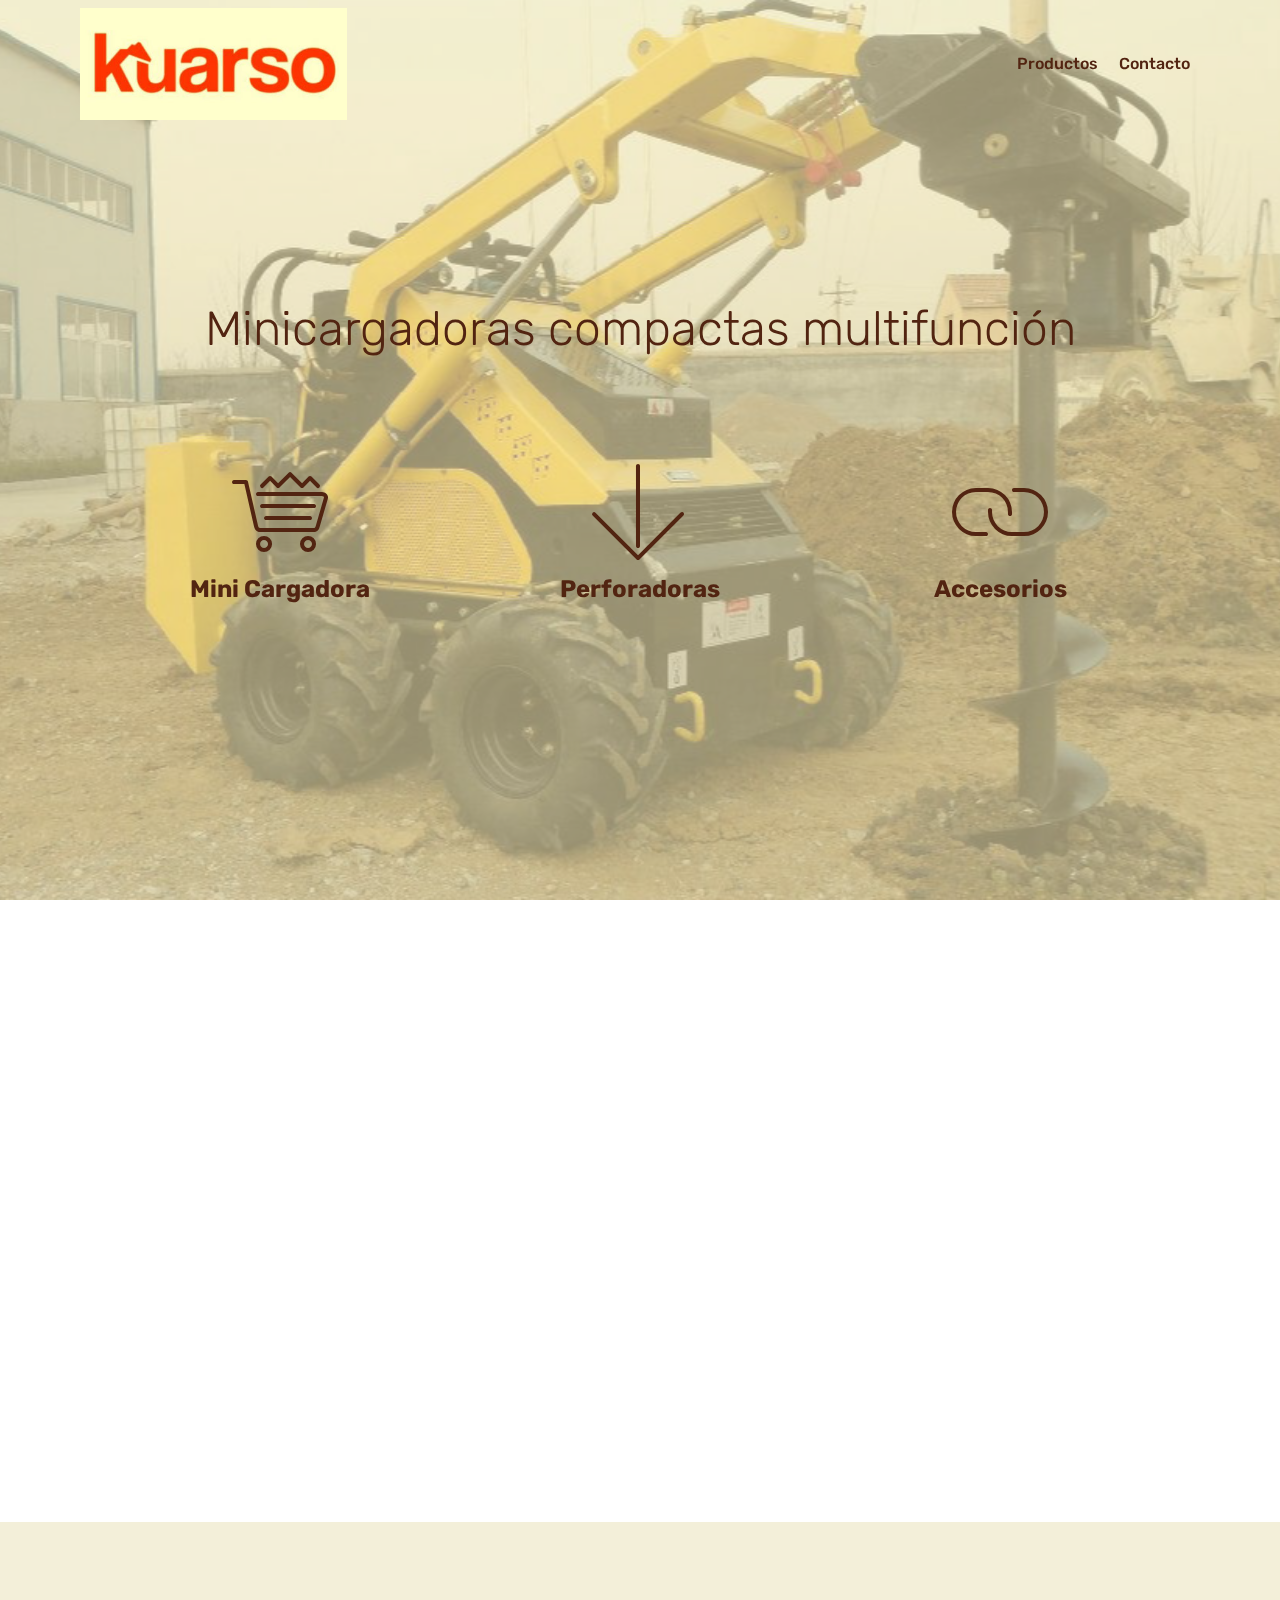
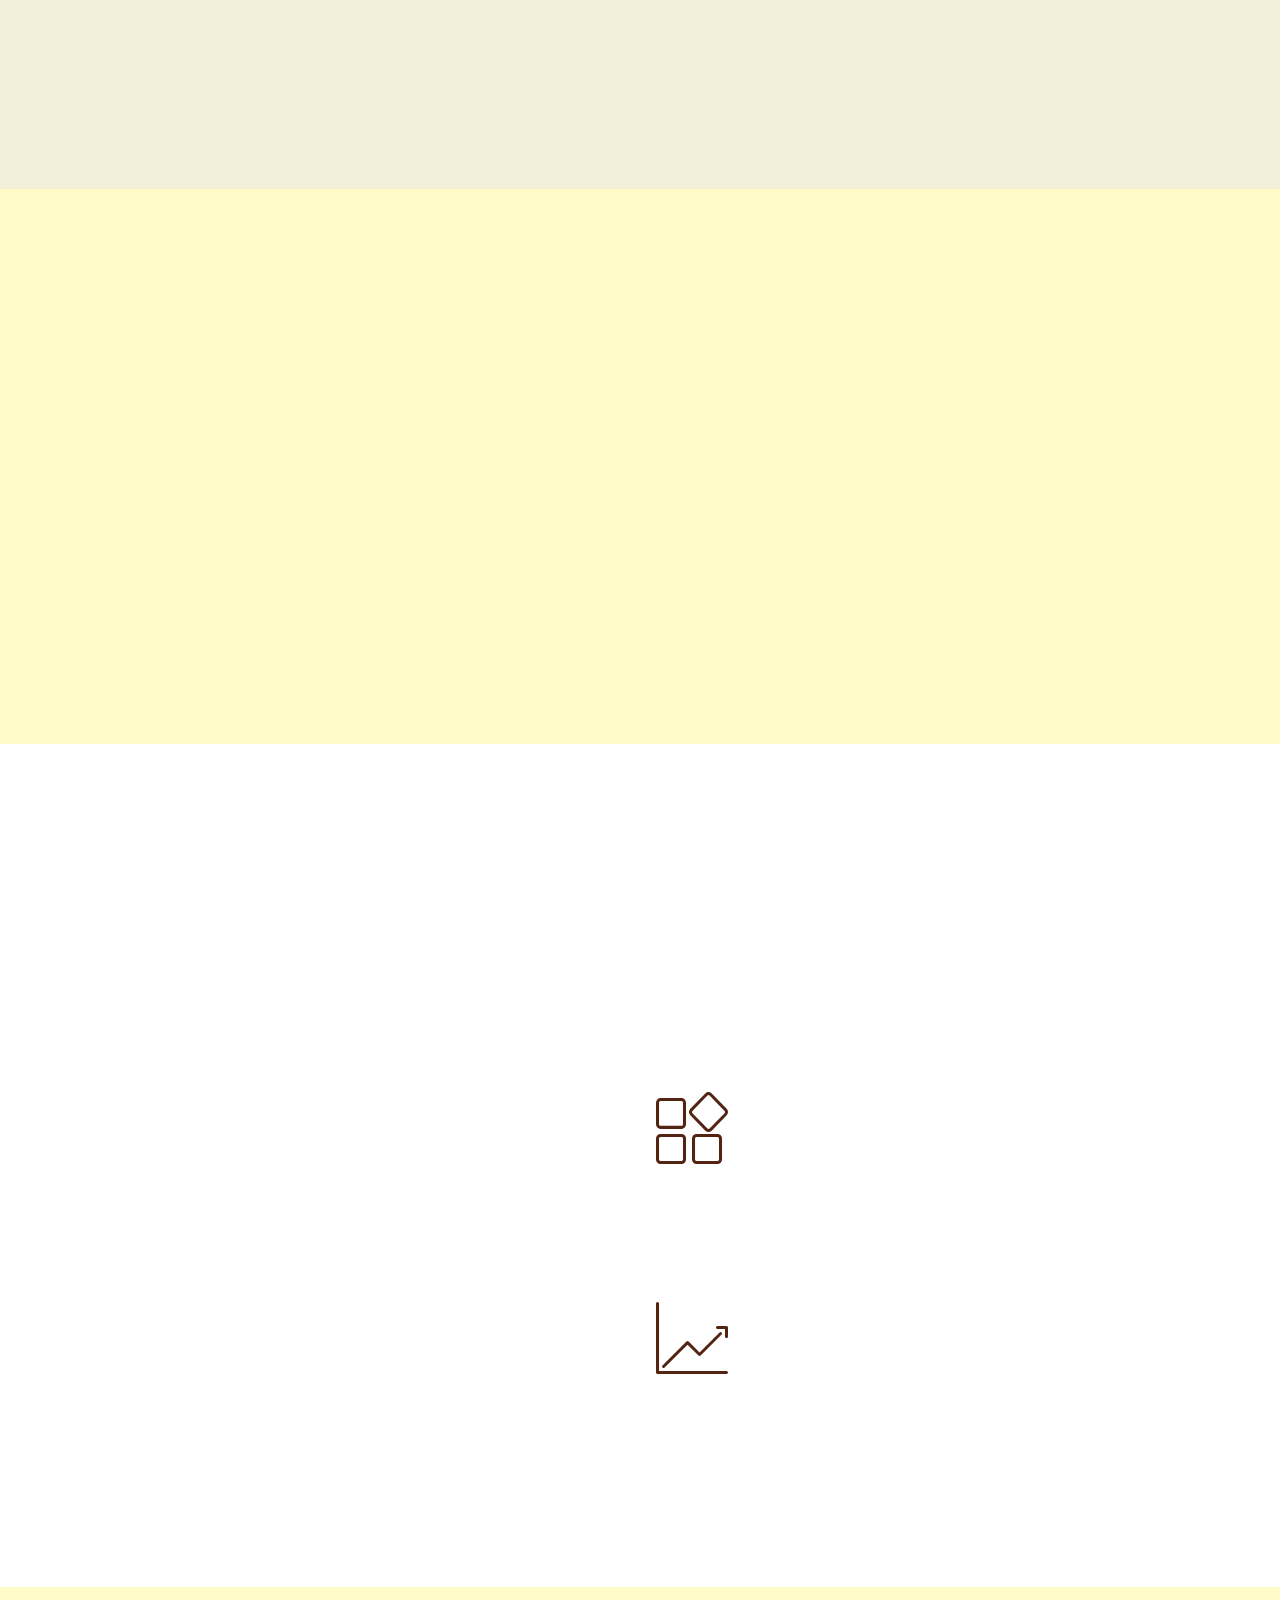
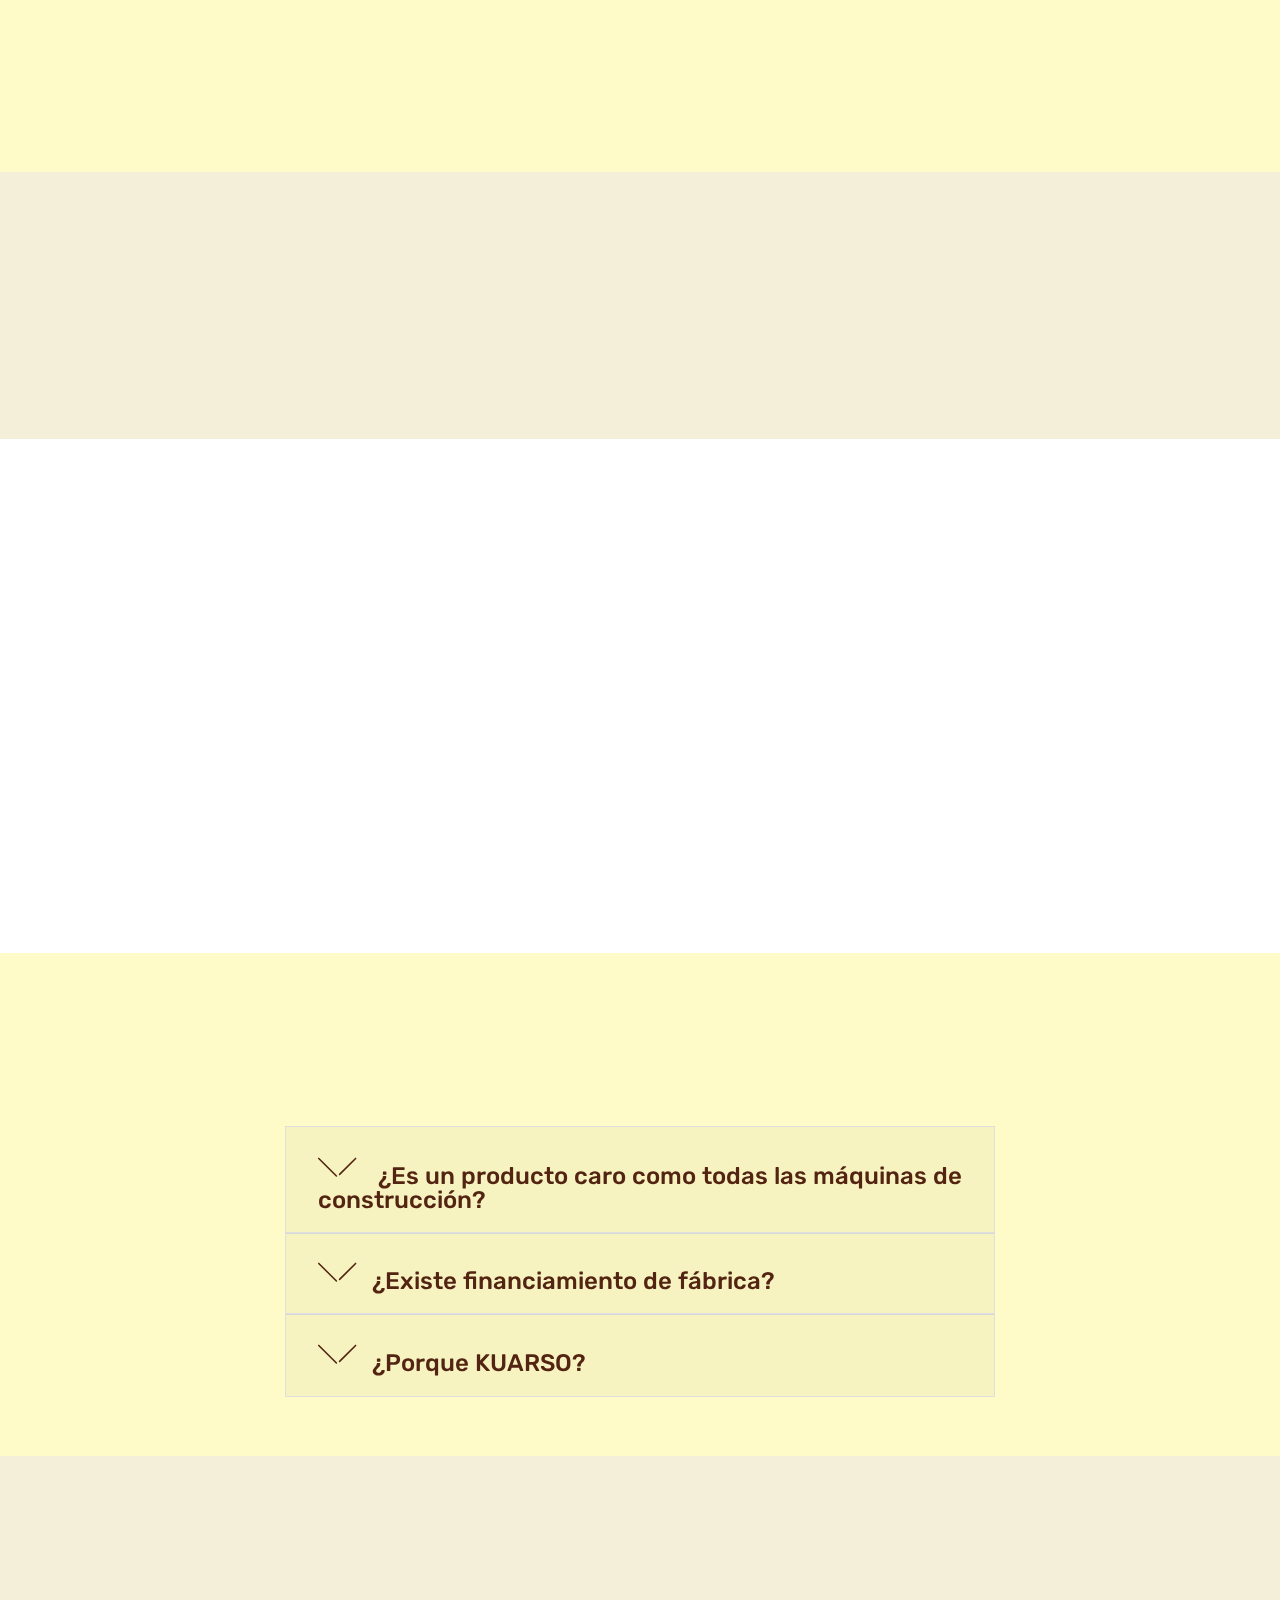
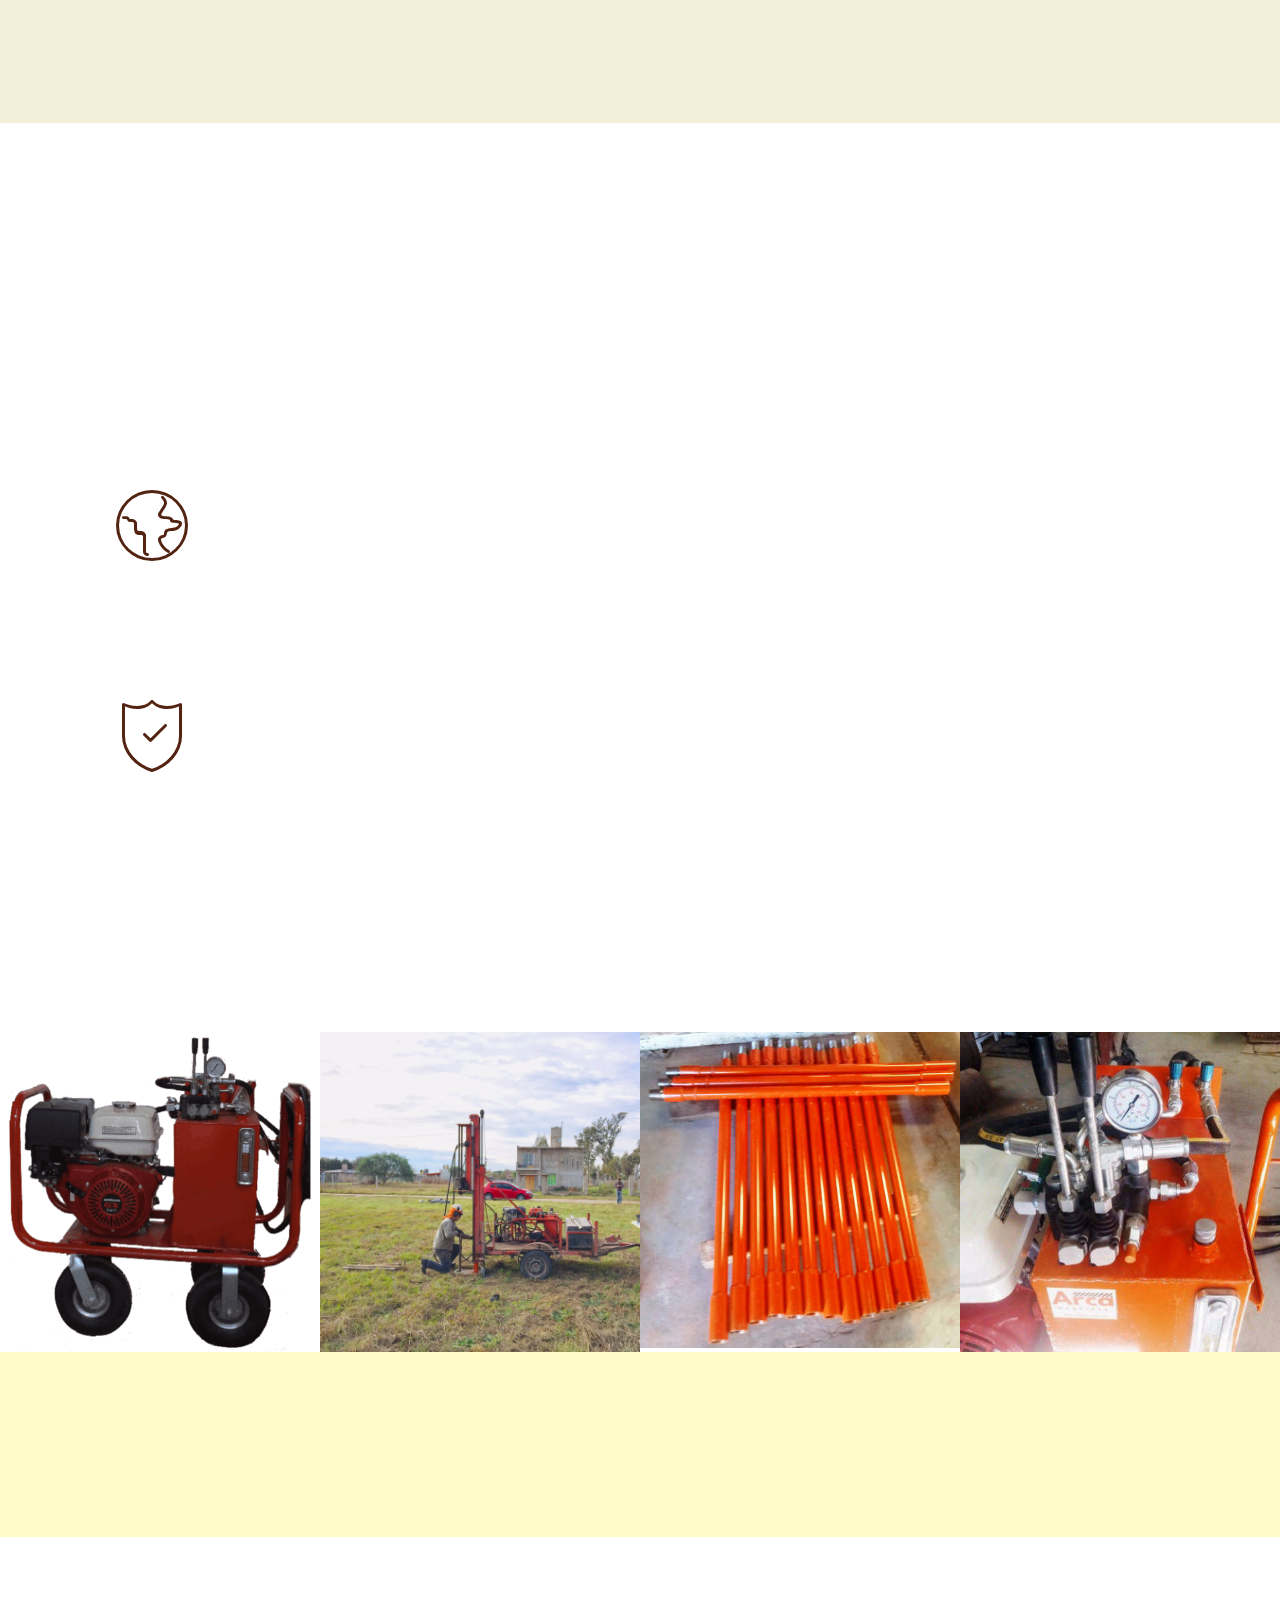
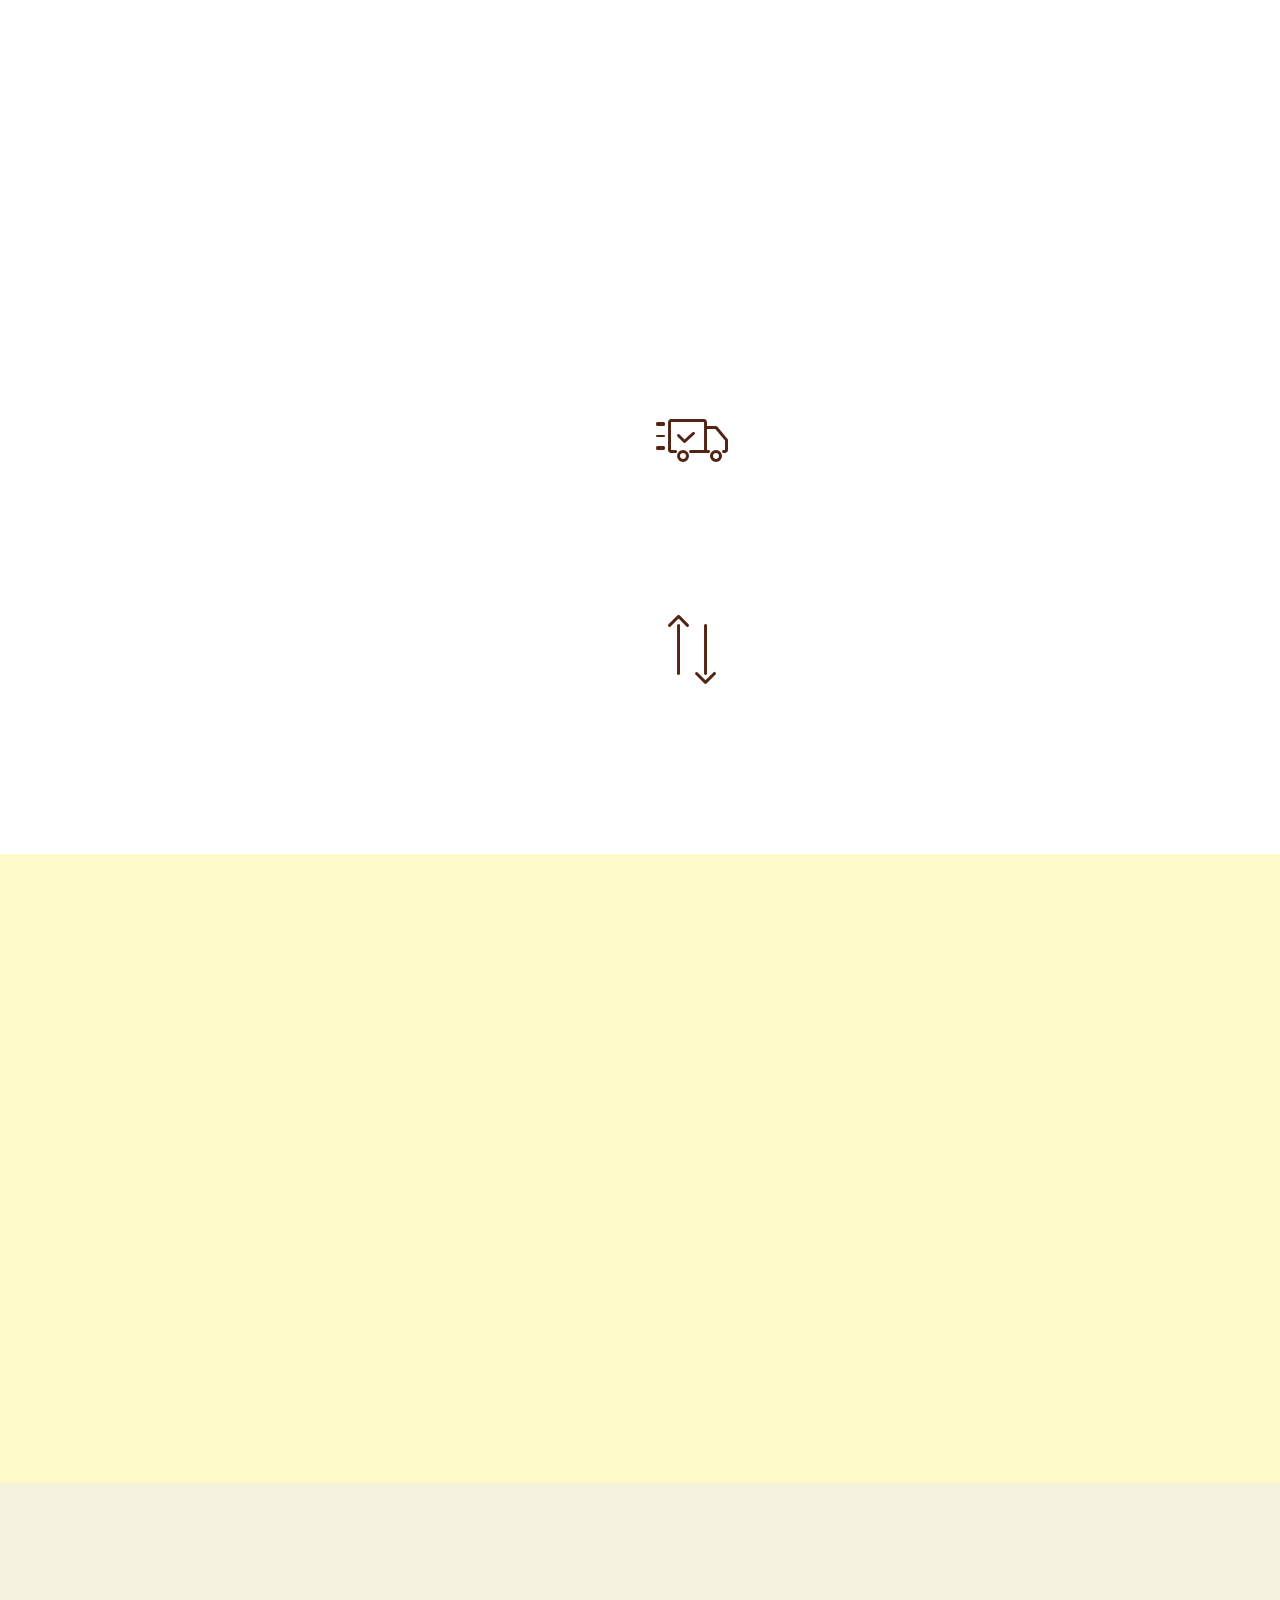
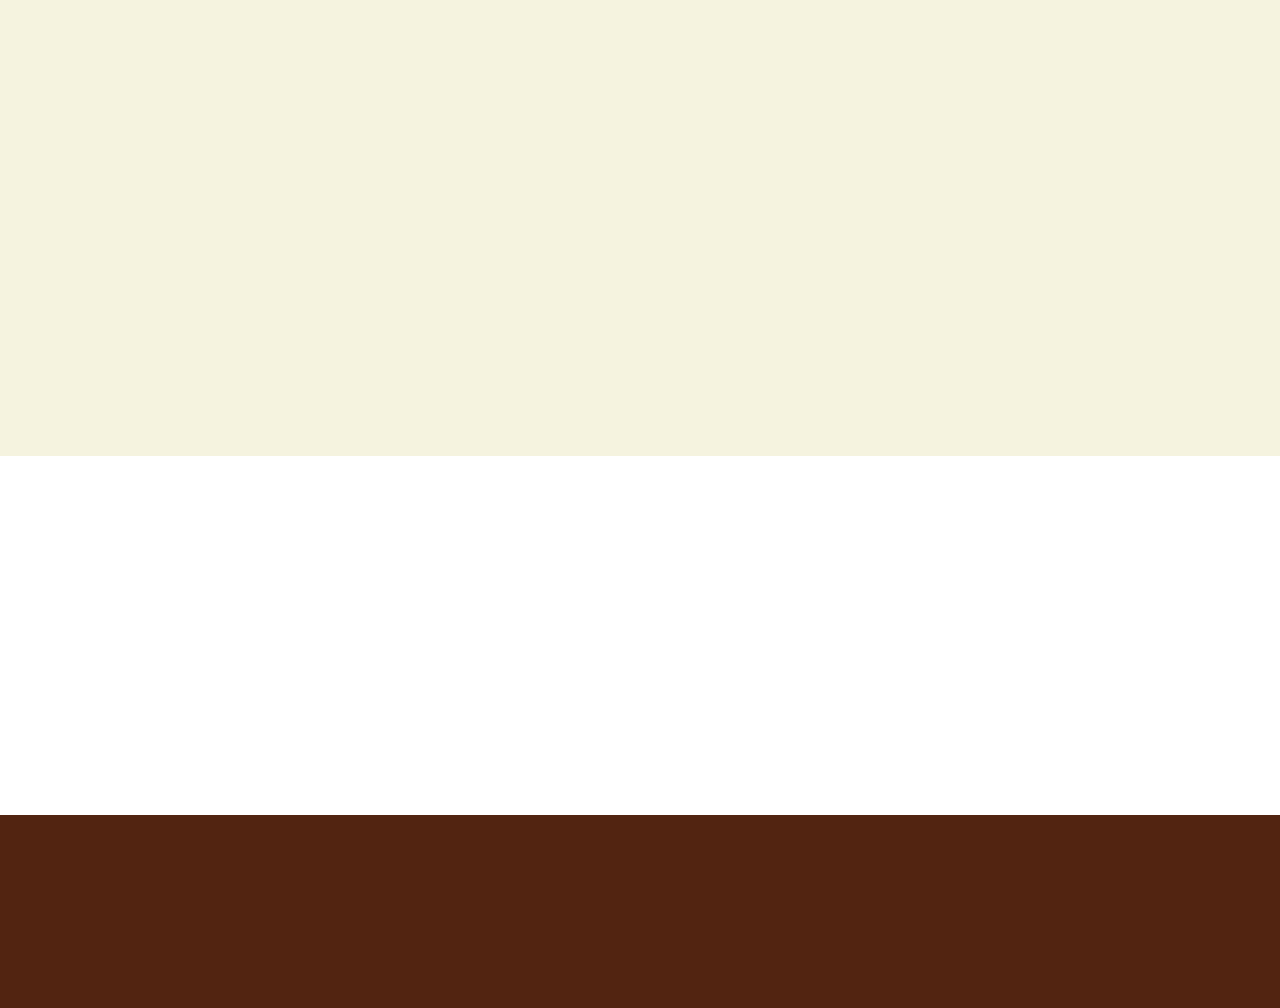
==== index.html @ 8fc60fcf "create github pages" ====
<!DOCTYPE html>
<html  >
<head>
  <!-- Site made with Mobirise Website Builder v4.10.3, https://mobirise.com -->
  <meta charset="UTF-8">
  <meta http-equiv="X-UA-Compatible" content="IE=edge">
  <meta name="generator" content="Mobirise v4.10.3, mobirise.com">
  <meta name="viewport" content="width=device-width, initial-scale=1, minimum-scale=1">
  <link rel="shortcut icon" href="assets/images/logo-kuarso-k-128x128.png" type="image/x-icon">
  <meta name="description" content="Minicargadoras compactas de alta calidad, perforadoras compactas, perforadoras para estudio de suelos, mini pala compacta, mini excavadora, hoyadora, cortadora de pasto, podadora, martillo demoledor, mini autoelevadora, zanjeadora">
  
  <title>KUARSO mini skid steer - Mini Cargadora</title>
  <link rel="stylesheet" href="assets/web/assets/mobirise-icons/mobirise-icons.css">
  <link rel="stylesheet" href="assets/tether/tether.min.css">
  <link rel="stylesheet" href="assets/bootstrap/css/bootstrap.min.css">
  <link rel="stylesheet" href="assets/bootstrap/css/bootstrap-grid.min.css">
  <link rel="stylesheet" href="assets/bootstrap/css/bootstrap-reboot.min.css">
  <link rel="stylesheet" href="assets/dropdown/css/style.css">
  <link rel="stylesheet" href="assets/animatecss/animate.min.css">
  <link rel="stylesheet" href="assets/socicon/css/styles.css">
  <link rel="stylesheet" href="assets/theme/css/style.css">
  <link rel="stylesheet" href="assets/gallery/style.css">
  <link rel="stylesheet" href="assets/mobirise/css/mbr-additional.css" type="text/css">
  
  
  
</head>
<body>

<!-- Google Analytics -->
<!-- Global site tag (gtag.js) - Google Analytics -->
<script async src="https://www.googletagmanager.com/gtag/js?id=UA-149676578-1"></script>
<script>
  window.dataLayer = window.dataLayer || [];
  function gtag(){dataLayer.push(arguments);}
  gtag('js', new Date());

  gtag('config', 'UA-149676578-1');
</script>

<!-- /Google Analytics -->


  <section class="menu cid-rtYvJEbL50" once="menu" id="menu2-0">

    

    <nav class="navbar navbar-expand beta-menu navbar-dropdown align-items-center navbar-toggleable-sm bg-color transparent">
        <button class="navbar-toggler navbar-toggler-right" type="button" data-toggle="collapse" data-target="#navbarSupportedContent" aria-controls="navbarSupportedContent" aria-expanded="false" aria-label="Toggle navigation">
            <div class="hamburger">
                <span></span>
                <span></span>
                <span></span>
                <span></span>
            </div>
        </button>
        <div class="menu-logo">
            <div class="navbar-brand">
                <span class="navbar-logo">
                    <a href="https://kuarsomini.com">
                        <img src="assets/images/logo-kuarso-412x412.jpg" alt="Mobirise" title="" style="height: 7rem;">
                    </a>
                </span>
                
            </div>
        </div>
        <div class="collapse navbar-collapse" id="navbarSupportedContent">
            <ul class="navbar-nav nav-dropdown nav-right" data-app-modern-menu="true"><li class="nav-item">
                    <a class="nav-link link text-primary display-4" href="index.html#content5-9">Productos</a>
                </li>
                <li class="nav-item">
                    <a class="nav-link link text-primary display-4" href="index.html#form1-i">Contacto</a>
                </li></ul>
            
        </div>
    </nav>
</section>

<section class="engine"><a href="https://mobirise.info/w">html5 templates</a></section><section class="header12 cid-rtYw1oX9AV mbr-fullscreen mbr-parallax-background" id="header12-1">

    

    <div class="mbr-overlay" style="opacity: 0.6; background-color: rgb(250, 239, 185);">
    </div>

    <div class="container  ">
            <div class="media-container">
                <div class="col-md-12 align-center">
                    <h1 class="mbr-section-title pb-3 mbr-white mbr-bold mbr-fonts-style display-1"></h1>
                    <p class="mbr-text pb-3 mbr-white mbr-fonts-style display-2">
                        Minicargadoras compactas multifunción</p>
                    

                    <div class="icons-media-container mbr-white">
                        <div class="card col-12 col-md-6 col-lg-4">
                            <div class="icon-block">
                            <a href="index.html#content5-9">
                                <span class="mbr-iconfont mbri-cart-full" style="color: rgb(82, 36, 17); fill: rgb(82, 36, 17);"></span>
                            </a>
                            </div>
                            <h5 class="mbr-fonts-style display-5"><a href="index.html#content5-9"><strong>
                                Mini Cargadora</strong></a></h5>
                        </div>

                        <div class="card col-12 col-md-6 col-lg-4">
                            <div class="icon-block">
                                <a href="index.html#content5-c">
                                    <span class="mbr-iconfont mbri-down" style="color: rgb(82, 36, 17); fill: rgb(82, 36, 17);"></span>
                                </a>
                            </div>
                            <h5 class="mbr-fonts-style display-5"><a href="index.html#content5-c"><strong>
                                Perforadoras</strong></a></h5>
                        </div>

                        <div class="card col-12 col-md-6 col-lg-4">
                            <div class="icon-block">
                                <a href="index.html#content5-a">
                                    <span class="mbr-iconfont mbri-link" style="color: rgb(82, 36, 17); fill: rgb(82, 36, 17);"></span>
                                </a>
                            </div>
                            <h5 class="mbr-fonts-style display-5"><a href="index.html#content5-a"><strong>Accesorios</strong></a></h5>
                        </div>

                        
                    </div>
                </div>
            </div>
    </div>

    
</section>

<section class="mbr-section content4 cid-rtYOa6zQMR" id="content4-4">

    

    <div class="container">
        <div class="media-container-row">
            <div class="title col-12 col-md-8">
                <h2 class="align-center pb-3 mbr-fonts-style display-2">Que es una Mini Steer Skid o Mini Cargadora Compacta?</h2>
                <h3 class="mbr-section-subtitle align-center mbr-light mbr-fonts-style display-5">Es una pequeña máquina todo terreno para realizar taeras diarias que requieren gran esfuerzo, en menor tiempo. <br><br>Son equipos de tracción muy versatiles, ligeros y de alto rendimiento.<br><br>La minicargadora ARCA es aplicable en áreas de jardinería, instalación de piletas, construcción, agricultura, excavaciones residenciales o tareas municipales.<br><br>ARCA es una innovadora herramienta que brinda la flexibilidad óptima y un rendimineto de primera línea al precio justo.</h3>
                
            </div>
        </div>
    </div>
</section>

<section class="mbr-section content5 cid-rtZ8KyS2Cz mbr-parallax-background" id="content5-9">

    

    <div class="mbr-overlay" style="opacity: 0.4; background-color: rgb(250, 239, 185);">
    </div>

    <div class="container">
        <div class="media-container-row">
            <div class="title col-12 col-md-8">
                <h2 class="align-center mbr-bold mbr-white pb-3 mbr-fonts-style display-1">
                    MINICARGADORAS</h2>
                <h3 class="mbr-section-subtitle align-center mbr-light mbr-white pb-3 mbr-fonts-style display-5"><strong>
                    Gran potencia para espacios reducidos</strong></h3>
                
                
            </div>
        </div>
    </div>
</section>

<section class="features2 cid-rtYTXqaSwq" id="features2-6">

    

    
    
    <div class="container">
        <div class="media-container-row">
            <div class="card p-3 col-12 col-md-6 col-lg-4">
                <div class="card-wrapper">
                    <div class="card-img">
                        <img src="assets/images/htb1pr09mpxxxxanxpxxq6xxfxxxr-676x590.jpg" alt="Mobirise" title="">
                    </div>
                    <div class="card-box">
                        <h4 class="card-title pb-3 mbr-fonts-style display-5"><strong>
                            Compacto</strong></h4>
                        <p class="mbr-text mbr-fonts-style display-7">Accesible a lugares con entradas pequeñas, en donde no podría ingresar otro tipo de maquinaria. La posibilidad de girar sobre su propio eje permite moverse en espacio reducidos.&nbsp;</p>
                    </div>
                </div>
            </div>

            <div class="card p-3 col-12 col-md-6 col-lg-4">
                <div class="card-wrapper">
                    <div class="card-img">
                        <img src="assets/images/kanga-bobcat-mini-trench-digger-like-toro-3-600x600.jpg" alt="Mobirise" title="">
                    </div>
                    <div class="card-box ">
                        <h4 class="card-title pb-3 mbr-fonts-style display-5"><strong>
                            Potencia</strong></h4>
                        <p class="mbr-text mbr-fonts-style display-7">Posse mucha más fuerza de lo que aparenta por su tamaño. Su sistema hidráulico le proporciona gran potencia para su desplazamiento y sus accesorios.&nbsp;</p>
                    </div>
                </div>
            </div>

            <div class="card p-3 col-12 col-md-6 col-lg-4">
                <div class="card-wrapper">
                    <div class="card-img">
                        <img src="assets/images/kanga-bobcat-mini-trench-digger-like-toro-5-598x367.jpg" alt="Mobirise" title="">
                    </div>
                    <div class="card-box">
                        <h4 class="card-title pb-3 mbr-fonts-style display-5"><strong>
                            Versátil</strong></h4>
                        <p class="mbr-text mbr-fonts-style display-7">Diseñada para utilizar con más de 50 accesorios universales, KUARSO es una herramienta de infinitos usos.</p>
                    </div>
                </div>
            </div>

            
        </div>
    </div>
</section>

<section class="features11 cid-rtZ4ofGtqy" id="features11-7">

    

    

    <div class="container">   
        <div class="col-md-12">
            <div class="media-container-row">
                <div class="mbr-figure m-auto" style="width: 50%;">
                    <img src="assets/images/k94-dingo-on-trailer-610x463.jpg" alt="Mobirise" title="">
                </div>
                <div class=" align-left aside-content">
                    <h2 class="mbr-title pt-2 mbr-fonts-style display-2"><strong>
                        Mini Cargadora</strong></h2>
                    <div class="mbr-section-text">
                        <p class="mbr-text mb-5 pt-3 mbr-light mbr-fonts-style display-5">De gran utilización en empresas constructoras, criaderos de animales, entidades de servicios públicos y en manteción de espacios verdes.</p>
                    </div>

                    <div class="block-content">
                        <div class="card p-3 pr-3">
                            <div class="media">
                                <div class=" align-self-center card-img pb-3">
                                    <span class="mbr-iconfont mbri-extension" style="color: rgb(82, 36, 17); fill: rgb(82, 36, 17);"></span>
                                </div>     
                                <div class="media-body">
                                    <h4 class="card-title mbr-fonts-style display-5">Muchas tareas, una máquina&nbsp;</h4>
                                </div>
                            </div>                

                            <div class="card-box">
                                <p class="block-text mbr-fonts-style display-7">
                                   El sistema estándar de acoplamiento rápido, permite al usuario cambiar fácilmente de una pala a una hoyadora o a cualquier otra herramienta. 
                                </p>
                            </div>
                        </div>

                        <div class="card p-3 pr-3">
                            <div class="media">
                                <div class="align-self-center card-img pb-3">
                                    <span class="mbr-iconfont mbri-growing-chart" style="color: rgb(82, 36, 17); fill: rgb(82, 36, 17);"></span>
                                </div>     
                                <div class="media-body">
                                    <h4 class="card-title mbr-fonts-style display-5">Reduce tiempos y esfuerzo físico</h4>
                                </div>
                            </div>                

                            <div class="card-box">
                                <p class="block-text mbr-fonts-style display-7">
                                    Trabajos típicos de la construcción que requieren esfuerzo físico o varias personas, se pueden realizar con un solo operador y en menor tiempo.</p>
                            </div>
                        </div>
                    </div>
                </div>
            </div>
        </div> 
    </div>          
</section>

<section class="mbr-section content8 cid-rEqz3DZnYS" id="content8-1h">

    

    <div class="container">
        <div class="media-container-row title">
            <div class="col-12 col-md-8">
                <div class="mbr-section-btn align-center"><a class="btn btn-primary display-4" href="index.html#form1-i">desde 11.000 dolares</a>
                    <a class="btn btn-info display-4" href="index.html#form1-i">SOLICITE PRESUPUESTO</a></div>
            </div>
        </div>
    </div>
</section>

<section class="mbr-section content5 cid-rtZ9v848ls mbr-parallax-background" id="content5-a">

    

    <div class="mbr-overlay" style="opacity: 0.4; background-color: rgb(250, 239, 185);">
    </div>

    <div class="container">
        <div class="media-container-row">
            <div class="title col-12 col-md-8">
                <h2 class="align-center mbr-bold mbr-white pb-3 mbr-fonts-style display-1">ACCESORIOS</h2>
                <h3 class="mbr-section-subtitle align-center mbr-light mbr-white pb-3 mbr-fonts-style display-5"><strong>
                    Aproveche su Kuarso al máximo con todas sus posibilidades</strong></h3>
                
                
            </div>
        </div>
    </div>
</section>

<section class="features17 cid-rtZ9G4taoH" id="features17-b">
    
    

    
    <div class="container-fluid">
        <div class="media-container-row">
            <div class="card p-3 col-12 col-md-6 col-lg-2">
                <div class="card-wrapper">
                    <div class="card-img">
                        <img src="assets/images/170061-mini-loader-fork-lift-attachment-175x175.jpg" alt="Mobirise" title="">
                    </div>
                    <div class="card-box">
                        <h4 class="card-title pb-3 mbr-fonts-style display-7">Uñas pallet</h4>
                        <p class="mbr-text mbr-fonts-style display-7"></p>
                    </div>
                </div>
            </div>

            <div class="card p-3 col-12 col-md-6 col-lg-2">
                <div class="card-wrapper">
                    <div class="card-img">
                        <img src="assets/images/rock-breaker-hammer-mini-loader-equipment-for-376x376.jpg" alt="Mobirise" title="">
                    </div>
                    <div class="card-box">
                        <h4 class="card-title pb-3 mbr-fonts-style display-7">
                            Martillo demoledor</h4>
                        <p class="mbr-text mbr-fonts-style display-7"></p>
                    </div>
                </div>
            </div>

            <div class="card p-3 col-12 col-md-6 col-lg-2">
                <div class="card-wrapper">
                    <div class="card-img">
                        <img src="assets/images/170079-5-210x210.png" alt="Mobirise" title="">
                    </div>
                    <div class="card-box">
                        <h4 class="card-title pb-3 mbr-fonts-style display-7">
                            Zanjeadora</h4>
                        <p class="mbr-text mbr-fonts-style display-7"></p>
                    </div>
                </div>
            </div>

            <div class="card p-3 col-12 col-md-6 col-lg-2">
                <div class="card-wrapper">
                    <div class="card-img">
                        <img src="assets/images/170153-sl-000227-digga-mini-loader-slasher-attachment-photo-1-3-copy-210x210.png" alt="Mobirise" title="">
                    </div>
                    <div class="card-box">
                        <h4 class="card-title pb-3 mbr-fonts-style display-7">
                            Corta cesped</h4>
                        <p class="mbr-text mbr-fonts-style display-7"></p>
                    </div>
                </div>
            </div>
            <div class="card p-3 col-12 col-md-6 col-lg-2">
                <div class="card-wrapper">
                    <div class="card-img">
                        <img src="assets/images/cheap-gasoline-23hp-engine-garden-front-end-3-376x376.jpg" alt="Mobirise" title="">
                    </div>
                    <div class="card-box">
                        <h4 class="card-title pb-3 mbr-fonts-style display-7">
                            Hoyadora</h4>
                        <p class="mbr-text mbr-fonts-style display-7"></p>
                    </div>
                </div>
            </div>
            <div class="card p-3 col-12 col-md-6 col-lg-2">
                <div class="card-wrapper">
                    <div class="card-img">
                        <img src="assets/images/413o5xrpdhlbn-471x500-471x500.jpg" alt="Mobirise" title="">
                    </div>
                    <div class="card-box">
                        <h4 class="card-title pb-3 mbr-fonts-style display-7">
                            Y muchos más..</h4>
                        <p class="mbr-text mbr-fonts-style display-7">solicite catalogo completo</p>
                    </div>
                </div>
            </div>
        </div>
    </div>
</section>

<section class="toggle1 cid-rtZ8hNpxJd" id="toggle1-8">

    

    
        <div class="container">
            <div class="media-container-row">
                <div class="col-12 col-md-8">
                    <div class="section-head text-center space30">
                       <h2 class="mbr-section-title pb-5 mbr-fonts-style display-2">Preguntas Frecuestes FAQ
                        </h2>
                    </div>
                    <div class="clearfix"></div>
                    <div id="bootstrap-toggle" class="toggle-panel accordionStyles tab-content">
                        <div class="card">
                            <div class="card-header" role="tab" id="headingOne">
                                <a role="button" class="collapsed panel-title text-black" data-toggle="collapse" data-core="" href="#collapse1_8" aria-expanded="false" aria-controls="collapse1">
                                    <h4 class="mbr-fonts-style display-5">
                                        <span class="sign mbr-iconfont mbri-arrow-down inactive"></span>&nbsp;¿Es un producto caro como todas las máquinas de construcción?
                                    </h4>
                                </a>
                            </div>
                            <div id="collapse1_8" class="panel-collapse noScroll collapse" role="tabpanel" aria-labelledby="headingOne">
                                <div class="panel-body p-4">
                                    <p class="mbr-fonts-style panel-text display-7">KUARSO se diferencia del resto de la maquinaria pesada, no solo por su tamaña sino tambien por su bajo costo. Por el gasto de un alquiler mensual de otras máquinas, se puede ser dueño de una minicargadora. La posibilidad de usar varios accesorios ayuda a una mejor amortización.</p>
                                </div>
                            </div>
                        </div>
                        <div class="card">
                            <div class="card-header" role="tab" id="headingTwo">
                                <a role="button" class="collapsed panel-title text-black" data-toggle="collapse" data-core="" href="#collapse2_8" aria-expanded="false" aria-controls="collapse2">
                                    <h4 class="mbr-fonts-style display-5">
                                        <span class="sign mbr-iconfont mbri-arrow-down inactive"></span>¿Existe financiamiento de fábrica?</h4>
                                </a>

                            </div>
                            <div id="collapse2_8" class="panel-collapse noScroll collapse" role="tabpanel" aria-labelledby="headingTwo">
                                <div class="panel-body p-4">
                                    <p class="mbr-fonts-style panel-text display-7">KUARSO dispone de un sistema de financiamiento para clientes. Una vez adquirida la primer minicargadora, el cliente accede al financiamiento de fábrica para más de 50 accesorios o nuevas minicargadoras.</p>
                                </div>
                            </div>
                        </div>
                        <div class="card">
                            <div class="card-header" role="tab" id="headingThree">
                                <a role="button" class="collapsed panel-title text-black" data-toggle="collapse" data-core="" href="#collapse3_8" aria-expanded="false" aria-controls="collapse3">
                                    <h4 class="mbr-fonts-style display-5">
                                        <span class="sign mbr-iconfont mbri-arrow-down inactive"></span>¿Porque KUARSO?</h4>
                                </a>
                            </div>
                            <div id="collapse3_8" class="panel-collapse noScroll collapse" role="tabpanel" aria-labelledby="headingThree">
                                <div class="panel-body p-4">
                                    <p class="mbr-fonts-style panel-text display-7">Nuestro producto es de primera línea y nos abocamos a la mejora continua.<br>Brindamos garantía total por 6 meses, servicio de post venta, servicio técnico móvil y catálogo de repuestos a disposición inmediata.</p>
                                </div>
                            </div>
                        </div>
                        
                        
                        
                    </div>
                </div>
            </div>
        </div>
</section>

<section class="mbr-section content5 cid-rtZas2SLt2 mbr-parallax-background" id="content5-c">

    

    <div class="mbr-overlay" style="opacity: 0.4; background-color: rgb(250, 239, 185);">
    </div>

    <div class="container">
        <div class="media-container-row">
            <div class="title col-12 col-md-8">
                <h2 class="align-center mbr-bold mbr-white pb-3 mbr-fonts-style display-1">
                    PERFORADORAS</h2>
                <h3 class="mbr-section-subtitle align-center mbr-light mbr-white pb-3 mbr-fonts-style display-5"><strong>Equipos de perforación y geotécnicos</strong></h3>
                
                
            </div>
        </div>
    </div>
</section>

<section class="features11 cid-rtZaMvPUFB" id="features11-e">

    

    

    <div class="container">   
        <div class="col-md-12">
            <div class="media-container-row">
                <div class="mbr-figure m-auto" style="width: 50%;">
                    <img src="assets/images/torre-con-patas-transp-web-480x640.png" alt="Mobirise" title="">
                </div>
                <div class=" align-left aside-content">
                    <h2 class="mbr-title pt-2 mbr-fonts-style display-2">
                        Penetrometro SPT automático</h2>
                    <div class="mbr-section-text">
                        <p class="mbr-text mb-5 pt-3 mbr-light mbr-fonts-style display-5">Para sondeos, estudio de suelos, extracción de muestras, ensayos de resistencia, etc. Poseen un sistema automático para ensayos SPT y DPSH</p>
                    </div>

                    <div class="block-content">
                        <div class="card p-3 pr-3">
                            <div class="media">
                                <div class=" align-self-center card-img pb-3">
                                    <span class="mbr-iconfont mbri-globe" style="color: rgb(82, 36, 17); fill: rgb(82, 36, 17);"></span>
                                </div>     
                                <div class="media-body">
                                    <h4 class="card-title mbr-fonts-style display-5">
                                        Extracción de muestras de suelo</h4>
                                </div>
                            </div>                

                            <div class="card-box">
                                <p class="block-text mbr-fonts-style display-7">Equipo de perforación por percusión con fines de exlporación geotecnicos y geoambientales. Con sistema para realizar ensayos SPT automáticos.</p>
                            </div>
                        </div>

                        <div class="card p-3 pr-3">
                            <div class="media">
                                <div class="align-self-center card-img pb-3">
                                    <span class="mbr-iconfont mbri-protect" style="color: rgb(82, 36, 17); fill: rgb(82, 36, 17);"></span>
                                </div>     
                                <div class="media-body">
                                    <h4 class="card-title mbr-fonts-style display-5">
                                        Perforadora compacta</h4>
                                </div>
                            </div>                

                            <div class="card-box">
                                <p class="block-text mbr-fonts-style display-7">Uso de sistema mecánico que aumenta la producción y elimina errores humanos.
<br>Velocidad de armado y desarmado.
<br>Sistema de alta potencia. 15/20 metros de profundidad de sondeo.
<br>Diseño robusto del sistema de golpeo automático.</p>
                            </div>
                        </div>
                    </div>
                </div>
            </div>
        </div> 
    </div>          
</section>

<section class="mbr-gallery mbr-slider-carousel cid-rEld3HaJD0" id="gallery3-1f">

    

    <div>
        <div><!-- Filter --><!-- Gallery --><div class="mbr-gallery-row"><div class="mbr-gallery-layout-default"><div><div><div class="mbr-gallery-item mbr-gallery-item--p0" data-video-url="false" data-tags="Increíble"><div href="#lb-gallery3-1f" data-slide-to="0" data-toggle="modal"><img src="assets/images/thumbnail-central-web-481x481-481x481-481x481.png" alt="" title=""><span class="icon-focus"></span></div></div><div class="mbr-gallery-item mbr-gallery-item--p0" data-video-url="false" data-tags="Increíble"><div href="#lb-gallery3-1f" data-slide-to="1" data-toggle="modal"><img src="assets/images/img-1619-676x676-676x676.jpg" alt="" title=""><span class="icon-focus"></span></div></div><div class="mbr-gallery-item mbr-gallery-item--p0" data-video-url="false" data-tags="Responsive"><div href="#lb-gallery3-1f" data-slide-to="2" data-toggle="modal"><img src="assets/images/barras-486x480-486x480-486x480-486x480.jpg" alt="" title=""><span class="icon-focus"></span></div></div><div class="mbr-gallery-item mbr-gallery-item--p0" data-video-url="false" data-tags="Animada"><div href="#lb-gallery3-1f" data-slide-to="3" data-toggle="modal"><img src="assets/images/thumbnail-comando-1-476x476-476x476-476x476.jpg" alt="" title=""><span class="icon-focus"></span></div></div></div></div><div class="clearfix"></div></div></div><!-- Lightbox --><div data-app-prevent-settings="" class="mbr-slider modal fade carousel slide" tabindex="-1" data-keyboard="true" data-interval="false" id="lb-gallery3-1f"><div class="modal-dialog"><div class="modal-content"><div class="modal-body"><div class="carousel-inner"><div class="carousel-item"><img src="assets/images/thumbnail-central-web-481x481-481x481.png" alt="" title=""></div><div class="carousel-item"><img src="assets/images/img-1619-676x676.jpg" alt="" title=""></div><div class="carousel-item"><img src="assets/images/barras-486x480-486x480-486x480.jpg" alt="" title=""></div><div class="carousel-item active"><img src="assets/images/thumbnail-comando-1-476x476-476x476.jpg" alt="" title=""></div></div><a class="carousel-control carousel-control-prev" role="button" data-slide="prev" href="#lb-gallery3-1f"><span class="mbri-left mbr-iconfont" aria-hidden="true"></span><span class="sr-only">Previous</span></a><a class="carousel-control carousel-control-next" role="button" data-slide="next" href="#lb-gallery3-1f"><span class="mbri-right mbr-iconfont" aria-hidden="true"></span><span class="sr-only">Next</span></a><a class="close" href="#" role="button" data-dismiss="modal"><span class="sr-only">Close</span></a></div></div></div></div></div>
    </div>

</section>

<section class="mbr-section content8 cid-rElc8I4RFS" id="content8-1e">

    

    <div class="container">
        <div class="media-container-row title">
            <div class="col-12 col-md-8">
                <div class="mbr-section-btn align-center"><a class="btn btn-primary display-4" href="perforadoras.html">VER MAS</a>
                    <a class="btn btn-info display-4" href="index.html#form1-i">SOLICITE PRESUPUESTO</a></div>
            </div>
        </div>
    </div>
</section>

<section class="features11 cid-rtZaTPEfMq" id="features11-f">

    

    

    <div class="container">   
        <div class="col-md-12">
            <div class="media-container-row">
                <div class="mbr-figure m-auto" style="width: 50%;">
                    <img src="assets/images/dingo-corer-3abn-300x400-300x370.jpg" alt="Mobirise" title="">
                </div>
                <div class=" align-left aside-content">
                    <h2 class="mbr-title pt-2 mbr-fonts-style display-2">PROXIMAMENTE<br>Perforadora de Pozos de Agua</h2>
                    <div class="mbr-section-text">
                        <p class="mbr-text mb-5 pt-3 mbr-light mbr-fonts-style display-5">Las torres de perforación se suman como accesorio a las minicargadoras KUARSO, permitiendo accesibilidad y facilidad en las perforaciones domiciliarias</p>
                    </div>

                    <div class="block-content">
                        <div class="card p-3 pr-3">
                            <div class="media">
                                <div class=" align-self-center card-img pb-3">
                                    <span class="mbr-iconfont mbri-delivery" style="color: rgb(82, 36, 17); fill: rgb(82, 36, 17);"></span>
                                </div>     
                                <div class="media-body">
                                    <h4 class="card-title mbr-fonts-style display-5">Perforadoras a rotación
</h4>
                                </div>
                            </div>                

                            <div class="card-box">
                                <p class="block-text mbr-fonts-style display-7">Elimina la dependencia de unidades de perforación grandes montadas en camiones, que pueden costar hasta seis veces más.
<br>
<br></p>
                            </div>
                        </div>

                        <div class="card p-3 pr-3">
                            <div class="media">
                                <div class="align-self-center card-img pb-3">
                                    <span class="mbr-iconfont mbri-up-down" style="color: rgb(82, 36, 17); fill: rgb(82, 36, 17);"></span>
                                </div>     
                                <div class="media-body">
                                    <h4 class="card-title mbr-fonts-style display-5">Perforación por rotación
</h4>
                                </div>
                            </div>                

                            <div class="card-box">
                                <p class="block-text mbr-fonts-style display-7">Permite la configuración de perforación con lodos o con aire, posibilitando perforar en tanto en terrenos sedimentarios como en rocosos.
<br></p>
                            </div>
                        </div>
                    </div>
                </div>
            </div>
        </div> 
    </div>          
</section>

<section class="mbr-section form1 cid-ru273Gl6EN" id="form1-i">

    

    
    <div class="container">
        <div class="row justify-content-center">
            <div class="title col-12 col-lg-8">
                <h2 class="mbr-section-title align-center pb-3 mbr-fonts-style display-2">
                    FORMULARIO DE CONTACTO</h2>
                <h3 class="mbr-section-subtitle align-center mbr-light pb-3 mbr-fonts-style display-5">Solicite presupuesto de nuestros productos</h3>
            </div>
        </div>
    </div>
    <div class="container">
        <div class="row justify-content-center">
            <div class="media-container-column col-lg-8" data-form-type="formoid">
                <!---Formbuilder Form--->
                <form action="https://mobirise.com/" method="POST" class="mbr-form form-with-styler" data-form-title="Mobirise Form"><input type="hidden" name="email" data-form-email="true" value="1Nt5tn0qIo9GUR38ocEw/F4WMTBIWrvf5jcc0eO0/2Sb2f7ls75c2vCForaWACZCHJX0PQa57H6s7+pke+jBaLwWhj6VWo5HMsCYXd7CTeTLAUx4t2MCjVKMmg/l0uZG">
                    <div class="row">
                        <div hidden="hidden" data-form-alert="" class="alert alert-success col-12">Thanks for filling out the form!</div>
                        <div hidden="hidden" data-form-alert-danger="" class="alert alert-danger col-12">
                        </div>
                    </div>
                    <div class="dragArea row">
                        <div class="col-md-4  form-group" data-for="name">
                            <label for="name-form1-i" class="form-control-label mbr-fonts-style display-7">Name</label>
                            <input type="text" name="name" data-form-field="Name" required="required" class="form-control display-7" id="name-form1-i">
                        </div>
                        <div class="col-md-4  form-group" data-for="email">
                            <label for="email-form1-i" class="form-control-label mbr-fonts-style display-7">Email</label>
                            <input type="email" name="email" data-form-field="Email" required="required" class="form-control display-7" id="email-form1-i">
                        </div>
                        <div data-for="phone" class="col-md-4  form-group">
                            <label for="phone-form1-i" class="form-control-label mbr-fonts-style display-7">Phone</label>
                            <input type="tel" name="phone" data-form-field="Phone" class="form-control display-7" id="phone-form1-i">
                        </div>
                        <div data-for="message" class="col-md-12 form-group">
                            <label for="message-form1-i" class="form-control-label mbr-fonts-style display-7">Message</label>
                            <textarea name="message" data-form-field="Message" class="form-control display-7" id="message-form1-i"></textarea>
                        </div>
                        <div class="col-md-12 input-group-btn align-center"><button type="submit" class="btn btn-form btn-info display-4" href="mailto:info@kuarsomini.com">ENVIAR</button></div>
                    </div>
                </form><!---Formbuilder Form--->
            </div>
        </div>
    </div>
</section>

<section class="mbr-section contacts1 cid-ru27awda6c mbr-parallax-background" id="contacts1-j">
    <!---->
    
    <!---->
    <!--Overlay-->
    <div class="mbr-overlay" style="opacity: 0.4; background-color: rgb(255, 251, 200);">
    </div>
    <!--Container-->
    <div class="container">
        <div class="row">
            <!--Titles-->
            <div class="title col-12">
                <h2 class="align-left mbr-fonts-style display-1">Contactos</h2>
                
            </div>
            <!--Left-->
            <div class="col-12 col-md-6">
                <div class="left-block wrapper">
                    <div class="b b-adress">
                        <h5 class="align-left mbr-fonts-style m-0 display-5">
                            Dirección</h5>
                        <p class="mbr-text align-left mbr-fonts-style display-7">
                            San Lorenzo 320, Río Tercero, Córdoba</p>
                    </div>
                    <div class="b b-phone">
                        <h5 class="align-left mbr-fonts-style m-0 display-5">Telefono:
                        </h5>
                        <p class="mbr-text align-left mbr-fonts-style display-7">+549 0351 152641125</p>
                    </div>
                    <div class="b b-mail">
                        <h5 class="align-left mbr-fonts-style m-0 display-5">
                            E-mail:
                        </h5>
                        <p class="mbr-text align-left mbr-fonts-style display-7">info@kuarsomini.com
                        </p>
                    </div>
                </div>
            </div>
            <!--Right-->
            <div class="col-12 col-md-6">
                <div class="google-map"><iframe frameborder="0" style="border:0" src="https://www.google.com/maps/embed/v1/place?key=AIzaSyCy9r70T3NYf3PhvVflTo0_zdif2_IoIYs&amp;q=place_id:ChIJ3QDZdx9vzZURYI4oJLYG3n8" allowfullscreen=""></iframe></div>
            </div>
        </div>
    </div>
</section>

<section class="mbr-section form3 cid-rEqAW8QTUP" id="form3-1i">

    

    

    <div class="container">
        <div class="row justify-content-center">
            <div class="title col-12 col-lg-8">
                <h2 class="align-center pb-2 mbr-fonts-style display-2">
                    SUBSCRIBIRSE</h2>
                <h3 class="mbr-section-subtitle align-center pb-5 mbr-light mbr-fonts-style display-5">Subscribase para recibir nuestras novedades y promociones</h3>
            </div>
        </div>

        <div class="row py-2 justify-content-center">
            <div class="col-12 col-lg-6  col-md-8 " data-form-type="formoid">
                <!---Formbuilder Form--->
                <form action="https://mobirise.com/" method="POST" class="mbr-form form-with-styler" data-form-title="Mobirise Form"><input type="hidden" name="email" data-form-email="true" value="wYe8JmUoBCm9eCk9BdNXOdY/us0Ey1oKy975tO0AB9GyvqdgDN81W70mti99tUXWIGB9+GSDuLUvbe26KIYlxrd6JGx8wKYtIx0Kntb4uNgSrMFczffFTsihnQVVRztQ">
                    <div class="row">
                        <div hidden="hidden" data-form-alert="" class="alert alert-success col-12">Thanks for filling out the form!</div>
                        <div hidden="hidden" data-form-alert-danger="" class="alert alert-danger col-12">
                        </div>
                    </div>
                    <div class="dragArea row">
                        <div class="form-group col" data-for="email">
                            <input type="email" name="email" placeholder="Email" data-form-field="Email" required="required" class="form-control display-7" id="email-form3-1i">
                        </div>
                        <div class="col-auto input-group-btn"><button type="submit" class="btn btn-primary display-4" href="mailto:info@kuarsomini.com">SUBSCRIBIR</button></div>
                    </div>
                </form><!---Formbuilder Form--->
            </div>
        </div>
    </div>
</section>

<section class="cid-ru27HDdhQb" id="footer1-m">

    

    

    <div class="container">
        <div class="media-container-row content text-white">
            <div class="col-12 col-md-3">
                <div class="media-wrap">
                    <a href="https://mobirise.co/">
                        <img src="assets/images/logo-kuarso-412x412.jpg" alt="Mobirise" title="">
                    </a>
                </div>
            </div>
            <div class="col-12 col-md-3 mbr-fonts-style display-7">
                <h5 class="pb-3">
                    Dirección</h5>
                <p class="mbr-text">Río Tercero<br>Córdoba<br>Argentina</p>
            </div>
            <div class="col-12 col-md-3 mbr-fonts-style display-7">
                <h5 class="pb-3">
                    Contactos
                </h5>
                <p class="mbr-text">
                    Email: info@kuarsomini.com&nbsp;<br>Phone: 0351 152641125 &nbsp; &nbsp; &nbsp; &nbsp; &nbsp; &nbsp; &nbsp; &nbsp; &nbsp;&nbsp;<br><br></p>
            </div>
            <div class="col-12 col-md-3 mbr-fonts-style display-7">
                <h5 class="pb-3"></h5>
                <p class="mbr-text"></p>
            </div>
        </div>
        
    </div>
</section>


  <script src="assets/web/assets/jquery/jquery.min.js"></script>
  <script src="assets/popper/popper.min.js"></script>
  <script src="assets/tether/tether.min.js"></script>
  <script src="assets/bootstrap/js/bootstrap.min.js"></script>
  <script src="assets/smoothscroll/smooth-scroll.js"></script>
  <script src="assets/dropdown/js/script.min.js"></script>
  <script src="assets/touchswipe/jquery.touch-swipe.min.js"></script>
  <script src="assets/viewportchecker/jquery.viewportchecker.js"></script>
  <script src="assets/vimeoplayer/jquery.mb.vimeo_player.js"></script>
  <script src="assets/parallax/jarallax.min.js"></script>
  <script src="assets/mbr-switch-arrow/mbr-switch-arrow.js"></script>
  <script src="assets/masonry/masonry.pkgd.min.js"></script>
  <script src="assets/imagesloaded/imagesloaded.pkgd.min.js"></script>
  <script src="assets/bootstrapcarouselswipe/bootstrap-carousel-swipe.js"></script>
  <script src="assets/theme/js/script.js"></script>
  <script src="assets/slidervideo/script.js"></script>
  <script src="assets/gallery/player.min.js"></script>
  <script src="assets/gallery/script.js"></script>
  <script src="assets/formoid/formoid.min.js"></script>
  
  
  <input name="animation" type="hidden">
  </body>
</html>
---- assets/web/assets/mobirise-icons/mobirise-icons.css ----
@font-face {
  font-family: 'MobiriseIcons';
  src:  url('mobirise-icons.eot?spat4u');
  src:  url('mobirise-icons.eot?spat4u#iefix') format('embedded-opentype'),
    url('mobirise-icons.ttf?spat4u') format('truetype'),
    url('mobirise-icons.woff?spat4u') format('woff'),
    url('mobirise-icons.svg?spat4u#MobiriseIcons') format('svg');
  font-weight: normal;
  font-style: normal;
}

[class^="mbri-"], [class*=" mbri-"] {
  /* use !important to prevent issues with browser extensions that change fonts */
  font-family: MobiriseIcons !important;
  speak: none;
  font-style: normal;
  font-weight: normal;
  font-variant: normal;
  text-transform: none;
  line-height: 1;

  /* Better Font Rendering =========== */
  -webkit-font-smoothing: antialiased;
  -moz-osx-font-smoothing: grayscale;
}

.mbri-add-submenu:before {
  content: "\e900";
}
.mbri-alert:before {
  content: "\e901";
}
.mbri-align-center:before {
  content: "\e902";
}
.mbri-align-justify:before {
  content: "\e903";
}
.mbri-align-left:before {
  content: "\e904";
}
.mbri-align-right:before {
  content: "\e905";
}
.mbri-android:before {
  content: "\e906";
}
.mbri-apple:before {
  content: "\e907";
}
.mbri-arrow-down:before {
  content: "\e908";
}
.mbri-arrow-next:before {
  content: "\e909";
}
.mbri-arrow-prev:before {
  content: "\e90a";
}
.mbri-arrow-up:before {
  content: "\e90b";
}
.mbri-bold:before {
  content: "\e90c";
}
.mbri-bookmark:before {
  content: "\e90d";
}
.mbri-bootstrap:before {
  content: "\e90e";
}
.mbri-briefcase:before {
  content: "\e90f";
}
.mbri-browse:before {
  content: "\e910";
}
.mbri-bulleted-list:before {
  content: "\e911";
}
.mbri-calendar:before {
  content: "\e912";
}
.mbri-camera:before {
  content: "\e913";
}
.mbri-cart-add:before {
  content: "\e914";
}
.mbri-cart-full:before {
  content: "\e915";
}
.mbri-cash:before {
  content: "\e916";
}
.mbri-change-style:before {
  content: "\e917";
}
.mbri-chat:before {
  content: "\e918";
}
.mbri-clock:before {
  content: "\e919";
}
.mbri-close:before {
  content: "\e91a";
}
.mbri-cloud:before {
  content: "\e91b";
}
.mbri-code:before {
  content: "\e91c";
}
.mbri-contact-form:before {
  content: "\e91d";
}
.mbri-credit-card:before {
  content: "\e91e";
}
.mbri-cursor-click:before {
  content: "\e91f";
}
.mbri-cust-feedback:before {
  content: "\e920";
}
.mbri-database:before {
  content: "\e921";
}
.mbri-delivery:before {
  content: "\e922";
}
.mbri-desktop:before {
  content: "\e923";
}
.mbri-devices:before {
  content: "\e924";
}
.mbri-down:before {
  content: "\e925";
}
.mbri-download:before {
  content: "\e989";
}
.mbri-drag-n-drop:before {
  content: "\e927";
}
.mbri-drag-n-drop2:before {
  content: "\e928";
}
.mbri-edit:before {
  content: "\e929";
}
.mbri-edit2:before {
  content: "\e92a";
}
.mbri-error:before {
  content: "\e92b";
}
.mbri-extension:before {
  content: "\e92c";
}
.mbri-features:before {
  content: "\e92d";
}
.mbri-file:before {
  content: "\e92e";
}
.mbri-flag:before {
  content: "\e92f";
}
.mbri-folder:before {
  content: "\e930";
}
.mbri-gift:before {
  content: "\e931";
}
.mbri-github:before {
  content: "\e932";
}
.mbri-globe:before {
  content: "\e933";
}
.mbri-globe-2:before {
  content: "\e934";
}
.mbri-growing-chart:before {
  content: "\e935";
}
.mbri-hearth:before {
  content: "\e936";
}
.mbri-help:before {
  content: "\e937";
}
.mbri-home:before {
  content: "\e938";
}
.mbri-hot-cup:before {
  content: "\e939";
}
.mbri-idea:before {
  content: "\e93a";
}
.mbri-image-gallery:before {
  content: "\e93b";
}
.mbri-image-slider:before {
  content: "\e93c";
}
.mbri-info:before {
  content: "\e93d";
}
.mbri-italic:before {
  content: "\e93e";
}
.mbri-key:before {
  content: "\e93f";
}
.mbri-laptop:before {
  content: "\e940";
}
.mbri-layers:before {
  content: "\e941";
}
.mbri-left-right:before {
  content: "\e942";
}
.mbri-left:before {
  content: "\e943";
}
.mbri-letter:before {
  content: "\e944";
}
.mbri-like:before {
  content: "\e945";
}
.mbri-link:before {
  content: "\e946";
}
.mbri-lock:before {
  content: "\e947";
}
.mbri-login:before {
  content: "\e948";
}
.mbri-logout:before {
  content: "\e949";
}
.mbri-magic-stick:before {
  content: "\e94a";
}
.mbri-map-pin:before {
  content: "\e94b";
}
.mbri-menu:before {
  content: "\e94c";
}
.mbri-mobile:before {
  content: "\e94d";
}
.mbri-mobile2:before {
  content: "\e94e";
}
.mbri-mobirise:before {
  content: "\e94f";
}
.mbri-more-horizontal:before {
  content: "\e950";
}
.mbri-more-vertical:before {
  content: "\e951";
}
.mbri-music:before {
  content: "\e952";
}
.mbri-new-file:before {
  content: "\e953";
}
.mbri-numbered-list:before {
  content: "\e954";
}
.mbri-opened-folder:before {
  content: "\e955";
}
.mbri-pages:before {
  content: "\e956";
}
.mbri-paper-plane:before {
  content: "\e957";
}
.mbri-paperclip:before {
  content: "\e958";
}
.mbri-photo:before {
  content: "\e959";
}
.mbri-photos:before {
  content: "\e95a";
}
.mbri-pin:before {
  content: "\e95b";
}
.mbri-play:before {
  content: "\e95c";
}
.mbri-plus:before {
  content: "\e95d";
}
.mbri-preview:before {
  content: "\e95e";
}
.mbri-print:before {
  content: "\e95f";
}
.mbri-protect:before {
  content: "\e960";
}
.mbri-question:before {
  content: "\e961";
}
.mbri-quote-left:before {
  content: "\e962";
}
.mbri-quote-right:before {
  content: "\e963";
}
.mbri-refresh:before {
  content: "\e964";
}
.mbri-responsive:before {
  content: "\e965";
}
.mbri-right:before {
  content: "\e966";
}
.mbri-rocket:before {
  content: "\e967";
}
.mbri-sad-face:before {
  content: "\e968";
}
.mbri-sale:before {
  content: "\e969";
}
.mbri-save:before {
  content: "\e96a";
}
.mbri-search:before {
  content: "\e96b";
}
.mbri-setting:before {
  content: "\e96c";
}
.mbri-setting2:before {
  content: "\e96d";
}
.mbri-setting3:before {
  content: "\e96e";
}
.mbri-share:before {
  content: "\e96f";
}
.mbri-shopping-bag:before {
  content: "\e970";
}
.mbri-shopping-basket:before {
  content: "\e971";
}
.mbri-shopping-cart:before {
  content: "\e972";
}
.mbri-sites:before {
  content: "\e973";
}
.mbri-smile-face:before {
  content: "\e974";
}
.mbri-speed:before {
  content: "\e975";
}
.mbri-star:before {
  content: "\e976";
}
.mbri-success:before {
  content: "\e977";
}
.mbri-sun:before {
  content: "\e978";
}
.mbri-sun2:before {
  content: "\e979";
}
.mbri-tablet:before {
  content: "\e97a";
}
.mbri-tablet-vertical:before {
  content: "\e97b";
}
.mbri-target:before {
  content: "\e97c";
}
.mbri-timer:before {
  content: "\e97d";
}
.mbri-to-ftp:before {
  content: "\e97e";
}
.mbri-to-local-drive:before {
  content: "\e97f";
}
.mbri-touch-swipe:before {
  content: "\e980";
}
.mbri-touch:before {
  content: "\e981";
}
.mbri-trash:before {
  content: "\e982";
}
.mbri-underline:before {
  content: "\e983";
}
.mbri-unlink:before {
  content: "\e984";
}
.mbri-unlock:before {
  content: "\e985";
}
.mbri-up-down:before {
  content: "\e986";
}
.mbri-up:before {
  content: "\e987";
}
.mbri-update:before {
  content: "\e988";
}
.mbri-upload:before {
 content: "\e926"; 
}
.mbri-user:before {
  content: "\e98a";
}
.mbri-user2:before {
  content: "\e98b";
}
.mbri-users:before {
  content: "\e98c";
}
.mbri-video:before {
  content: "\e98d";
}
.mbri-video-play:before {
  content: "\e98e";
}
.mbri-watch:before {
  content: "\e98f";
}
.mbri-website-theme:before {
  content: "\e990";
}
.mbri-wifi:before {
  content: "\e991";
}
.mbri-windows:before {
  content: "\e992";
}
.mbri-zoom-out:before {
  content: "\e993";
}
.mbri-redo:before {
  content: "\e994";
}
.mbri-undo:before {
  content: "\e995";
}
---- assets/dropdown/css/style.css ----
.navbar-dropdown {
  left: 0;
  padding: 0;
  position: absolute;
  right: 0;
  top: 0;
  transition: all 0.45s ease;
  z-index: 1030;
  background: #282828; }
  .navbar-dropdown .navbar-logo {
    margin-right: 0.8rem;
    transition: margin 0.3s ease-in-out;
    vertical-align: middle; }
    .navbar-dropdown .navbar-logo img {
      height: 3.125rem;
      transition: all 0.3s ease-in-out; }
    .navbar-dropdown .navbar-logo.mbr-iconfont {
      font-size: 3.125rem;
      line-height: 3.125rem; }
  .navbar-dropdown .navbar-caption {
    font-weight: 700;
    white-space: normal;
    vertical-align: -4px;
    line-height: 3.125rem !important; }
    .navbar-dropdown .navbar-caption, .navbar-dropdown .navbar-caption:hover {
      color: inherit;
      text-decoration: none; }
  .navbar-dropdown .mbr-iconfont + .navbar-caption {
    vertical-align: -1px; }
  .navbar-dropdown.navbar-fixed-top {
    position: fixed; }
  .navbar-dropdown .navbar-brand span {
    vertical-align: -4px; }
  .navbar-dropdown.bg-color.transparent {
    background: none; }
  .navbar-dropdown.navbar-short .navbar-brand {
    padding: 0.625rem 0; }
    .navbar-dropdown.navbar-short .navbar-brand span {
      vertical-align: -1px; }
  .navbar-dropdown.navbar-short .navbar-caption {
    line-height: 2.375rem !important;
    vertical-align: -2px; }
  .navbar-dropdown.navbar-short .navbar-logo {
    margin-right: 0.5rem; }
    .navbar-dropdown.navbar-short .navbar-logo img {
      height: 2.375rem; }
    .navbar-dropdown.navbar-short .navbar-logo.mbr-iconfont {
      font-size: 2.375rem;
      line-height: 2.375rem; }
  .navbar-dropdown.navbar-short .mbr-table-cell {
    height: 3.625rem; }
  .navbar-dropdown .navbar-close {
    left: 0.6875rem;
    position: fixed;
    top: 0.75rem;
    z-index: 1000; }
  .navbar-dropdown .hamburger-icon {
    content: "";
    display: inline-block;
    vertical-align: middle;
    width: 16px;
    -webkit-box-shadow: 0 -6px 0 1px #282828,0 0 0 1px #282828,0 6px 0 1px #282828;
    -moz-box-shadow: 0 -6px 0 1px #282828,0 0 0 1px #282828,0 6px 0 1px #282828;
    box-shadow: 0 -6px 0 1px #282828,0 0 0 1px #282828,0 6px 0 1px #282828; }

.dropdown-menu .dropdown-toggle[data-toggle="dropdown-submenu"]::after {
  border-bottom: 0.35em solid transparent;
  border-left: 0.35em solid;
  border-right: 0;
  border-top: 0.35em solid transparent;
  margin-left: 0.3rem; }

.dropdown-menu .dropdown-item:focus {
  outline: 0; }

.nav-dropdown {
  font-size: 0.75rem;
  font-weight: 500;
  height: auto !important; }
  .nav-dropdown .nav-btn {
    padding-left: 1rem; }
  .nav-dropdown .link {
    margin: .667em 1.667em;
    font-weight: 500;
    padding: 0;
    transition: color .2s ease-in-out; }
    .nav-dropdown .link.dropdown-toggle {
      margin-right: 2.583em; }
      .nav-dropdown .link.dropdown-toggle::after {
        margin-left: .25rem;
        border-top: 0.35em solid;
        border-right: 0.35em solid transparent;
        border-left: 0.35em solid transparent;
        border-bottom: 0; }
      .nav-dropdown .link.dropdown-toggle[aria-expanded="true"] {
        margin: 0;
        padding: 0.667em 3.263em  0.667em 1.667em; }
  .nav-dropdown .link::after,
  .nav-dropdown .dropdown-item::after {
    color: inherit; }
  .nav-dropdown .btn {
    font-size: 0.75rem;
    font-weight: 700;
    letter-spacing: 0;
    margin-bottom: 0;
    padding-left: 1.25rem;
    padding-right: 1.25rem; }
  .nav-dropdown .dropdown-menu {
    border-radius: 0;
    border: 0;
    left: 0;
    margin: 0;
    padding-bottom: 1.25rem;
    padding-top: 1.25rem;
    position: relative; }
  .nav-dropdown .dropdown-submenu {
    margin-left: 0.125rem;
    top: 0; }
  .nav-dropdown .dropdown-item {
    font-weight: 500;
    line-height: 2;
    padding: 0.3846em 4.615em 0.3846em 1.5385em;
    position: relative;
    transition: color .2s ease-in-out, background-color .2s ease-in-out; }
    .nav-dropdown .dropdown-item::after {
      margin-top: -0.3077em;
      position: absolute;
      right: 1.1538em;
      top: 50%; }
    .nav-dropdown .dropdown-item:focus, .nav-dropdown .dropdown-item:hover {
      background: none; }

@media (max-width: 767px) {
  .nav-dropdown.navbar-toggleable-sm {
    bottom: 0;
    display: none;
    left: 0;
    overflow-x: hidden;
    position: fixed;
    top: 0;
    transform: translateX(-100%);
    -ms-transform: translateX(-100%);
    -webkit-transform: translateX(-100%);
    width: 18.75rem;
    z-index: 999; } }
.nav-dropdown.navbar-toggleable-xl {
  bottom: 0;
  display: none;
  left: 0;
  overflow-x: hidden;
  position: fixed;
  top: 0;
  transform: translateX(-100%);
  -ms-transform: translateX(-100%);
  -webkit-transform: translateX(-100%);
  width: 18.75rem;
  z-index: 999; }

.nav-dropdown-sm {
  display: block !important;
  overflow-x: hidden;
  overflow: auto;
  padding-top: 3.875rem; }
  .nav-dropdown-sm::after {
    content: "";
    display: block;
    height: 3rem;
    width: 100%; }
  .nav-dropdown-sm.collapse.in ~ .navbar-close {
    display: block !important; }
  .nav-dropdown-sm.collapsing, .nav-dropdown-sm.collapse.in {
    transform: translateX(0);
    -ms-transform: translateX(0);
    -webkit-transform: translateX(0);
    transition: all 0.25s ease-out;
    -webkit-transition: all 0.25s ease-out;
    background: #282828; }
  .nav-dropdown-sm.collapsing[aria-expanded="false"] {
    transform: translateX(-100%);
    -ms-transform: translateX(-100%);
    -webkit-transform: translateX(-100%); }
  .nav-dropdown-sm .nav-item {
    display: block;
    margin-left: 0 !important;
    padding-left: 0; }
  .nav-dropdown-sm .link,
  .nav-dropdown-sm .dropdown-item {
    border-top: 1px dotted rgba(255, 255, 255, 0.1);
    font-size: 0.8125rem;
    line-height: 1.6;
    margin: 0 !important;
    padding: 0.875rem 2.4rem 0.875rem 1.5625rem !important;
    position: relative;
    white-space: normal; }
    .nav-dropdown-sm .link:focus, .nav-dropdown-sm .link:hover,
    .nav-dropdown-sm .dropdown-item:focus,
    .nav-dropdown-sm .dropdown-item:hover {
      background: rgba(0, 0, 0, 0.2) !important;
      color: #c0a375; }
  .nav-dropdown-sm .nav-btn {
    position: relative;
    padding: 1.5625rem 1.5625rem 0 1.5625rem; }
    .nav-dropdown-sm .nav-btn::before {
      border-top: 1px dotted rgba(255, 255, 255, 0.1);
      content: "";
      left: 0;
      position: absolute;
      top: 0;
      width: 100%; }
    .nav-dropdown-sm .nav-btn + .nav-btn {
      padding-top: 0.625rem; }
      .nav-dropdown-sm .nav-btn + .nav-btn::before {
        display: none; }
  .nav-dropdown-sm .btn {
    padding: 0.625rem 0; }
  .nav-dropdown-sm .dropdown-toggle[data-toggle="dropdown-submenu"]::after {
    margin-left: .25rem;
    border-top: 0.35em solid;
    border-right: 0.35em solid transparent;
    border-left: 0.35em solid transparent;
    border-bottom: 0; }
  .nav-dropdown-sm .dropdown-toggle[data-toggle="dropdown-submenu"][aria-expanded="true"]::after {
    border-top: 0;
    border-right: 0.35em solid transparent;
    border-left: 0.35em solid transparent;
    border-bottom: 0.35em solid; }
  .nav-dropdown-sm .dropdown-menu {
    margin: 0;
    padding: 0;
    position: relative;
    top: 0;
    left: 0;
    width: 100%;
    border: 0;
    float: none;
    border-radius: 0;
    background: none; }
  .nav-dropdown-sm .dropdown-submenu {
    left: 100%;
    margin-left: 0.125rem;
    margin-top: -1.25rem;
    top: 0; }

.navbar-toggleable-sm .nav-dropdown .dropdown-menu {
  position: absolute; }

.navbar-toggleable-sm .nav-dropdown .dropdown-submenu {
  left: 100%;
  margin-left: 0.125rem;
  margin-top: -1.25rem;
  top: 0; }

.navbar-toggleable-sm.opened .nav-dropdown .dropdown-menu {
  position: relative; }

.navbar-toggleable-sm.opened .nav-dropdown .dropdown-submenu {
  left: 0;
  margin-left: 00rem;
  margin-top: 0rem;
  top: 0; }

.is-builder .nav-dropdown.collapsing {
  transition: none !important; }

/*# sourceMappingURL=style.css.map */
---- assets/socicon/css/styles.css ----
@charset "UTF-8";

@font-face {
  font-family: "socicon";
  src:url("../fonts/socicon.eot");
  src:url("../fonts/socicon.eot?#iefix") format("embedded-opentype"),
    url("../fonts/socicon.woff") format("woff"),
    url("../fonts/socicon.ttf") format("truetype"),
    url("../fonts/socicon.svg#socicon") format("svg");
  font-weight: normal;
  font-style: normal;

}

[data-icon]:before {
  font-family: "socicon" !important;
  content: attr(data-icon);
  font-style: normal !important;
  font-weight: normal !important;
  font-variant: normal !important;
  text-transform: none !important;
  speak: none;
  line-height: 1;
  -webkit-font-smoothing: antialiased;
  -moz-osx-font-smoothing: grayscale;
}

[class^="socicon-"]:before,
[class*=" socicon-"]:before {
  font-family: "socicon" !important;
  font-style: normal !important;
  font-weight: normal !important;
  font-variant: normal !important;
  text-transform: none !important;
  speak: none;
  line-height: 1;
  -webkit-font-smoothing: antialiased;
  -moz-osx-font-smoothing: grayscale;
}

.socicon-modelmayhem:before {
  content: "\e000";
}
.socicon-mixcloud:before {
  content: "\e001";
}
.socicon-drupal:before {
  content: "\e002";
}
.socicon-swarm:before {
  content: "\e003";
}
.socicon-istock:before {
  content: "\e004";
}
.socicon-yammer:before {
  content: "\e005";
}
.socicon-ello:before {
  content: "\e006";
}
.socicon-stackoverflow:before {
  content: "\e007";
}
.socicon-persona:before {
  content: "\e008";
}
.socicon-triplej:before {
  content: "\e009";
}
.socicon-houzz:before {
  content: "\e00a";
}
.socicon-rss:before {
  content: "\e00b";
}
.socicon-paypal:before {
  content: "\e00c";
}
.socicon-odnoklassniki:before {
  content: "\e00d";
}
.socicon-airbnb:before {
  content: "\e00e";
}
.socicon-periscope:before {
  content: "\e00f";
}
.socicon-outlook:before {
  content: "\e010";
}
.socicon-coderwall:before {
  content: "\e011";
}
.socicon-tripadvisor:before {
  content: "\e012";
}
.socicon-appnet:before {
  content: "\e013";
}
.socicon-goodreads:before {
  content: "\e014";
}
.socicon-tripit:before {
  content: "\e015";
}
.socicon-lanyrd:before {
  content: "\e016";
}
.socicon-slideshare:before {
  content: "\e017";
}
.socicon-buffer:before {
  content: "\e018";
}
.socicon-disqus:before {
  content: "\e019";
}
.socicon-vkontakte:before {
  content: "\e01a";
}
.socicon-whatsapp:before {
  content: "\e01b";
}
.socicon-patreon:before {
  content: "\e01c";
}
.socicon-storehouse:before {
  content: "\e01d";
}
.socicon-pocket:before {
  content: "\e01e";
}
.socicon-mail:before {
  content: "\e01f";
}
.socicon-blogger:before {
  content: "\e020";
}
.socicon-technorati:before {
  content: "\e021";
}
.socicon-reddit:before {
  content: "\e022";
}
.socicon-dribbble:before {
  content: "\e023";
}
.socicon-stumbleupon:before {
  content: "\e024";
}
.socicon-digg:before {
  content: "\e025";
}
.socicon-envato:before {
  content: "\e026";
}
.socicon-behance:before {
  content: "\e027";
}
.socicon-delicious:before {
  content: "\e028";
}
.socicon-deviantart:before {
  content: "\e029";
}
.socicon-forrst:before {
  content: "\e02a";
}
.socicon-play:before {
  content: "\e02b";
}
.socicon-zerply:before {
  content: "\e02c";
}
.socicon-wikipedia:before {
  content: "\e02d";
}
.socicon-apple:before {
  content: "\e02e";
}
.socicon-flattr:before {
  content: "\e02f";
}
.socicon-github:before {
  content: "\e030";
}
.socicon-renren:before {
  content: "\e031";
}
.socicon-friendfeed:before {
  content: "\e032";
}
.socicon-newsvine:before {
  content: "\e033";
}
.socicon-identica:before {
  content: "\e034";
}
.socicon-bebo:before {
  content: "\e035";
}
.socicon-zynga:before {
  content: "\e036";
}
.socicon-steam:before {
  content: "\e037";
}
.socicon-xbox:before {
  content: "\e038";
}
.socicon-windows:before {
  content: "\e039";
}
.socicon-qq:before {
  content: "\e03a";
}
.socicon-douban:before {
  content: "\e03b";
}
.socicon-meetup:before {
  content: "\e03c";
}
.socicon-playstation:before {
  content: "\e03d";
}
.socicon-android:before {
  content: "\e03e";
}
.socicon-snapchat:before {
  content: "\e03f";
}
.socicon-twitter:before {
  content: "\e040";
}
.socicon-facebook:before {
  content: "\e041";
}
.socicon-googleplus:before {
  content: "\e042";
}
.socicon-pinterest:before {
  content: "\e043";
}
.socicon-foursquare:before {
  content: "\e044";
}
.socicon-yahoo:before {
  content: "\e045";
}
.socicon-skype:before {
  content: "\e046";
}
.socicon-yelp:before {
  content: "\e047";
}
.socicon-feedburner:before {
  content: "\e048";
}
.socicon-linkedin:before {
  content: "\e049";
}
.socicon-viadeo:before {
  content: "\e04a";
}
.socicon-xing:before {
  content: "\e04b";
}
.socicon-myspace:before {
  content: "\e04c";
}
.socicon-soundcloud:before {
  content: "\e04d";
}
.socicon-spotify:before {
  content: "\e04e";
}
.socicon-grooveshark:before {
  content: "\e04f";
}
.socicon-lastfm:before {
  content: "\e050";
}
.socicon-youtube:before {
  content: "\e051";
}
.socicon-vimeo:before {
  content: "\e052";
}
.socicon-dailymotion:before {
  content: "\e053";
}
.socicon-vine:before {
  content: "\e054";
}
.socicon-flickr:before {
  content: "\e055";
}
.socicon-500px:before {
  content: "\e056";
}
.socicon-wordpress:before {
  content: "\e058";
}
.socicon-tumblr:before {
  content: "\e059";
}
.socicon-twitch:before {
  content: "\e05a";
}
.socicon-8tracks:before {
  content: "\e05b";
}
.socicon-amazon:before {
  content: "\e05c";
}
.socicon-icq:before {
  content: "\e05d";
}
.socicon-smugmug:before {
  content: "\e05e";
}
.socicon-ravelry:before {
  content: "\e05f";
}
.socicon-weibo:before {
  content: "\e060";
}
.socicon-baidu:before {
  content: "\e061";
}
.socicon-angellist:before {
  content: "\e062";
}
.socicon-ebay:before {
  content: "\e063";
}
.socicon-imdb:before {
  content: "\e064";
}
.socicon-stayfriends:before {
  content: "\e065";
}
.socicon-residentadvisor:before {
  content: "\e066";
}
.socicon-google:before {
  content: "\e067";
}
.socicon-yandex:before {
  content: "\e068";
}
.socicon-sharethis:before {
  content: "\e069";
}
.socicon-bandcamp:before {
  content: "\e06a";
}
.socicon-itunes:before {
  content: "\e06b";
}
.socicon-deezer:before {
  content: "\e06c";
}
.socicon-telegram:before {
  content: "\e06e";
}
.socicon-openid:before {
  content: "\e06f";
}
.socicon-amplement:before {
  content: "\e070";
}
.socicon-viber:before {
  content: "\e071";
}
.socicon-zomato:before {
  content: "\e072";
}
.socicon-draugiem:before {
  content: "\e074";
}
.socicon-endomodo:before {
  content: "\e075";
}
.socicon-filmweb:before {
  content: "\e076";
}
.socicon-stackexchange:before {
  content: "\e077";
}
.socicon-wykop:before {
  content: "\e078";
}
.socicon-teamspeak:before {
  content: "\e079";
}
.socicon-teamviewer:before {
  content: "\e07a";
}
.socicon-ventrilo:before {
  content: "\e07b";
}
.socicon-younow:before {
  content: "\e07c";
}
.socicon-raidcall:before {
  content: "\e07d";
}
.socicon-mumble:before {
  content: "\e07e";
}
.socicon-medium:before {
  content: "\e06d";
}
.socicon-bebee:before {
  content: "\e07f";
}
.socicon-hitbox:before {
  content: "\e080";
}
.socicon-reverbnation:before {
  content: "\e081";
}
.socicon-formulr:before {
  content: "\e082";
}
.socicon-instagram:before {
  content: "\e057";
}
.socicon-battlenet:before {
  content: "\e083";
}
.socicon-chrome:before {
  content: "\e084";
}
.socicon-discord:before {
  content: "\e086";
}
.socicon-issuu:before {
  content: "\e087";
}
.socicon-macos:before {
  content: "\e088";
}
.socicon-firefox:before {
  content: "\e089";
}
.socicon-opera:before {
  content: "\e08d";
}
.socicon-keybase:before {
  content: "\e090";
}
.socicon-alliance:before {
  content: "\e091";
}
.socicon-livejournal:before {
  content: "\e092";
}
.socicon-googlephotos:before {
  content: "\e093";
}
.socicon-horde:before {
  content: "\e094";
}
.socicon-etsy:before {
  content: "\e095";
}
.socicon-zapier:before {
  content: "\e096";
}
.socicon-google-scholar:before {
  content: "\e097";
}
.socicon-researchgate:before {
  content: "\e098";
}
.socicon-wechat:before {
  content: "\e099";
}
.socicon-strava:before {
  content: "\e09a";
}
.socicon-line:before {
  content: "\e09b";
}
.socicon-lyft:before {
  content: "\e09c";
}
.socicon-uber:before {
  content: "\e09d";
}
.socicon-songkick:before {
  content: "\e09e";
}
.socicon-viewbug:before {
  content: "\e09f";
}
.socicon-googlegroups:before {
  content: "\e0a0";
}
.socicon-quora:before {
  content: "\e073";
}
.socicon-diablo:before {
  content: "\e085";
}
.socicon-blizzard:before {
  content: "\e0a1";
}
.socicon-hearthstone:before {
  content: "\e08b";
}
.socicon-heroes:before {
  content: "\e08a";
}
.socicon-overwatch:before {
  content: "\e08c";
}
.socicon-warcraft:before {
  content: "\e08e";
}
.socicon-starcraft:before {
  content: "\e08f";
}
.socicon-beam:before {
  content: "\e0a2";
}
.socicon-curse:before {
  content: "\e0a3";
}
.socicon-player:before {
  content: "\e0a4";
}
.socicon-streamjar:before {
  content: "\e0a5";
}
.socicon-nintendo:before {
  content: "\e0a6";
}
.socicon-hellocoton:before {
  content: "\e0a7";
}
---- assets/theme/css/style.css ----
/*!
 * Mobirise v4 theme (https://mobirise.com/)
 * Copyright 2017 Mobirise
 */
section {
  background-color: #eeeeee; }

section,
.container,
.container-fluid {
  position: relative;
  word-wrap: break-word; }

a.mbr-iconfont:hover {
  text-decoration: none; }

.article .lead p, .article .lead ul, .article .lead ol, .article .lead pre, .article .lead blockquote {
  margin-bottom: 0; }

a {
  font-style: normal;
  font-weight: 400;
  cursor: pointer; }
  a, a:hover {
    text-decoration: none; }

figure {
  margin-bottom: 0; }

body {
  color: #232323; }

h1, h2, h3, h4, h5, h6,
.h1, .h2, .h3, .h4, .h5, .h6,
.display-1, .display-2, .display-3, .display-4 {
  line-height: 1;
  word-break: break-word;
  word-wrap: break-word; }

b, strong {
  font-weight: bold; }

blockquote {
  padding: 10px 0 10px 20px;
  position: relative;
  border-left: 2px solid;
  border-color: #ff3366; }

input:-webkit-autofill, input:-webkit-autofill:hover, input:-webkit-autofill:focus, input:-webkit-autofill:active {
  transition-delay: 9999s;
  transition-property: background-color, color; }

textarea[type="hidden"] {
  display: none; }

body {
  position: relative; }

section {
  background-position: 50% 50%;
  background-repeat: no-repeat;
  background-size: cover; }
  section .mbr-background-video,
  section .mbr-background-video-preview {
    position: absolute;
    bottom: 0;
    left: 0;
    right: 0;
    top: 0; }

.hidden {
  visibility: hidden; }

.mbr-z-index20 {
  z-index: 20; }

/*! Base colors */
.mbr-white {
  color: #ffffff; }

.mbr-black {
  color: #000000; }

.mbr-bg-white {
  background-color: #ffffff; }

.mbr-bg-black {
  background-color: #000000; }

/*! Text-aligns */
.align-left {
  text-align: left; }

.align-center {
  text-align: center; }

.align-right {
  text-align: right; }

@media (max-width: 767px) {
  .align-left, .align-center, .align-right, .mbr-section-btn, .mbr-section-title {
    text-align: center; } }
/*! Font-weight  */
.mbr-light {
  font-weight: 300; }

.mbr-regular {
  font-weight: 400; }

.mbr-semibold {
  font-weight: 500; }

.mbr-bold {
  font-weight: 700; }

/*! Media  */
.media-size-item {
  -webkit-flex: 1 1 auto;
  -moz-flex: 1 1 auto;
  -ms-flex: 1 1 auto;
  -o-flex: 1 1 auto;
  flex: 1 1 auto; }

.media-content {
  -webkit-flex-basis: 100%;
  flex-basis: 100%; }

.media-container-row {
  display: -ms-flexbox;
  display: -webkit-flex;
  display: flex;
  -webkit-flex-direction: row;
  -ms-flex-direction: row;
  flex-direction: row;
  -webkit-flex-wrap: wrap;
  -ms-flex-wrap: wrap;
  flex-wrap: wrap;
  -webkit-justify-content: center;
  -ms-flex-pack: center;
  justify-content: center;
  -webkit-align-content: center;
  -ms-flex-line-pack: center;
  align-content: center;
  -webkit-align-items: start;
  -ms-flex-align: start;
  align-items: start; }
  .media-container-row .media-size-item {
    width: 400px; }

.media-container-column {
  display: -ms-flexbox;
  display: -webkit-flex;
  display: flex;
  -webkit-flex-direction: column;
  -ms-flex-direction: column;
  flex-direction: column;
  -webkit-flex-wrap: wrap;
  -ms-flex-wrap: wrap;
  flex-wrap: wrap;
  -webkit-justify-content: center;
  -ms-flex-pack: center;
  justify-content: center;
  -webkit-align-content: center;
  -ms-flex-line-pack: center;
  align-content: center;
  -webkit-align-items: stretch;
  -ms-flex-align: stretch;
  align-items: stretch; }
  .media-container-column > * {
    width: 100%; }

@media (min-width: 992px) {
  .media-container-row {
    -webkit-flex-wrap: nowrap;
    -ms-flex-wrap: nowrap;
    flex-wrap: nowrap; } }
figure {
  overflow: hidden; }

figure[mbr-media-size] {
  transition: width 0.1s; }

.mbr-figure img, .mbr-figure iframe {
  display: block;
  width: 100%; }

.card {
  background-color: transparent;
  border: none; }

.card-box {
  width: 100%; }

.card-img {
  text-align: center;
  flex-shrink: 0;
  -webkit-flex-shrink: 0; }

.media {
  max-width: 100%;
  margin: 0 auto; }

.mbr-figure {
  -ms-flex-item-align: center;
  -ms-grid-row-align: center;
  -webkit-align-self: center;
  align-self: center; }

.media-container > div {
  max-width: 100%; }

.mbr-figure img, .card-img img {
  width: 100%; }

@media (max-width: 991px) {
  .media-size-item {
    width: auto !important; }

  .media {
    width: auto; }

  .mbr-figure {
    width: 100% !important; } }
/*! Buttons */
.mbr-section-btn {
  margin-left: -.25rem;
  margin-right: -.25rem;
  font-size: 0; }

nav .mbr-section-btn {
  margin-left: 0rem;
  margin-right: 0rem; }

/*! Btn icon margin */
.btn .mbr-iconfont, .btn.btn-sm .mbr-iconfont {
  cursor: pointer;
  margin-right: 0.5rem; }

.btn.btn-md .mbr-iconfont, .btn.btn-md .mbr-iconfont {
  margin-right: 0.8rem; }

.mbr-regular {
  font-weight: 400; }

.mbr-semibold {
  font-weight: 500; }

.mbr-bold {
  font-weight: 700; }

[type="submit"] {
  -webkit-appearance: none; }

/*! Full-screen */
.mbr-fullscreen .mbr-overlay {
  min-height: 100vh; }

.mbr-fullscreen {
  display: flex;
  display: -webkit-flex;
  display: -moz-flex;
  display: -ms-flex;
  display: -o-flex;
  align-items: center;
  -webkit-align-items: center;
  min-height: 100vh;
  padding-top: 3rem;
  padding-bottom: 3rem; }

/*! Map */
.map {
  height: 25rem;
  position: relative; }
  .map iframe {
    width: 100%;
    height: 100%; }

/* Form */
.form-asterisk {
  font-family: initial;
  position: absolute;
  top: -2px;
  font-weight: normal; }

/*! Scroll to top arrow */
.mbr-arrow-up {
  bottom: 25px;
  right: 90px;
  position: fixed;
  text-align: right;
  z-index: 5000;
  color: #ffffff;
  font-size: 32px;
  transform: rotate(180deg);
  -webkit-transform: rotate(180deg); }

.mbr-arrow-up a {
  background: rgba(0, 0, 0, 0.2);
  border-radius: 3px;
  color: #fff;
  display: inline-block;
  height: 60px;
  width: 60px;
  outline-style: none !important;
  position: relative;
  text-decoration: none;
  transition: all .3s ease-in-out;
  cursor: pointer;
  text-align: center; }
  .mbr-arrow-up a:hover {
    background-color: rgba(0, 0, 0, 0.4); }
  .mbr-arrow-up a i {
    line-height: 60px; }

.mbr-arrow-up-icon {
  display: block;
  color: #fff; }

.mbr-arrow-up-icon::before {
  content: "\203a";
  display: inline-block;
  font-family: serif;
  font-size: 32px;
  line-height: 1;
  font-style: normal;
  position: relative;
  top: 6px;
  left: -4px;
  -webkit-transform: rotate(-90deg);
  transform: rotate(-90deg); }

/*! Arrow Down */
.mbr-arrow {
  position: absolute;
  bottom: 45px;
  left: 50%;
  width: 60px;
  height: 60px;
  cursor: pointer;
  background-color: rgba(80, 80, 80, 0.5);
  border-radius: 50%;
  -webkit-transform: translateX(-50%);
  transform: translateX(-50%); }
  .mbr-arrow > a {
    display: inline-block;
    text-decoration: none;
    outline-style: none;
    -webkit-animation: arrowdown 1.7s ease-in-out infinite;
    animation: arrowdown 1.7s ease-in-out infinite; }
    .mbr-arrow > a > i {
      position: absolute;
      top: -2px;
      left: 15px;
      font-size: 2rem; }

@keyframes arrowdown {
  0% {
    transform: translateY(0px);
    -webkit-transform: translateY(0px); }
  50% {
    transform: translateY(-5px);
    -webkit-transform: translateY(-5px); }
  100% {
    transform: translateY(0px);
    -webkit-transform: translateY(0px); } }
@-webkit-keyframes arrowdown {
  0% {
    transform: translateY(0px);
    -webkit-transform: translateY(0px); }
  50% {
    transform: translateY(-5px);
    -webkit-transform: translateY(-5px); }
  100% {
    transform: translateY(0px);
    -webkit-transform: translateY(0px); } }
@media (max-width: 500px) {
  .mbr-arrow-up {
    left: 50%;
    right: auto;
    transform: translateX(-50%) rotate(180deg);
    -webkit-transform: translateX(-50%) rotate(180deg); } }
/*Gradients animation*/
@keyframes gradient-animation {
  from {
    background-position: 0% 100%;
    animation-timing-function: ease-in-out; }
  to {
    background-position: 100% 0%;
    animation-timing-function: ease-in-out; } }
@-webkit-keyframes gradient-animation {
  from {
    background-position: 0% 100%;
    animation-timing-function: ease-in-out; }
  to {
    background-position: 100% 0%;
    animation-timing-function: ease-in-out; } }
.bg-gradient {
  background-size: 200% 200%;
  animation: gradient-animation 5s infinite alternate;
  -webkit-animation: gradient-animation 5s infinite alternate; }

.menu .navbar-brand {
  display: -webkit-flex; }
  .menu .navbar-brand span {
    display: flex;
    display: -webkit-flex; }
  .menu .navbar-brand .navbar-caption-wrap {
    display: -webkit-flex; }
  .menu .navbar-brand .navbar-logo img {
    display: -webkit-flex; }
@media (min-width: 768px) and (max-width: 991px) {
  .menu .navbar-toggleable-sm .navbar-nav {
    display: -webkit-box;
    display: -webkit-flex;
    display: -ms-flexbox; } }
@media (max-width: 991px) {
  .menu .navbar-collapse {
    max-height: 93.5vh; }
    .menu .navbar-collapse.show {
      overflow: auto; } }
@media (min-width: 992px) {
  .menu .navbar-nav.nav-dropdown {
    display: -webkit-flex; }
  .menu .navbar-toggleable-sm .navbar-collapse {
    display: -webkit-flex !important; } }
@media (max-width: 767px) {
  .menu .navbar-collapse {
    max-height: 80vh; } }

.navbar {
  display: -webkit-flex;
  -webkit-flex-wrap: wrap;
  -webkit-align-items: center;
  -webkit-justify-content: space-between; }

.navbar-collapse {
  -webkit-flex-basis: 100%;
  -webkit-flex-grow: 1;
  -webkit-align-items: center; }

.nav-dropdown .link {
  padding: .667em 1.667em !important;
  margin: 0 !important; }

.nav {
  display: -webkit-flex;
  -webkit-flex-wrap: wrap; }

.row {
  display: -webkit-flex;
  -webkit-flex-wrap: wrap; }

.justify-content-center {
  -webkit-justify-content: center; }

.form-inline {
  display: -webkit-flex;
  -webkit-flex-flow: row wrap;
  -webkit-align-items: center; }

.card-wrapper {
  -webkit-flex: 1; }

.carousel-control {
  z-index: 10;
  display: -webkit-flex;
  -webkit-align-items: center;
  -webkit-justify-content: center; }

.carousel-controls {
  display: -webkit-flex; }

.media {
  display: -webkit-flex; }

.form-group:focus {
  outline: none; }

.jq-selectbox__select {
  padding: 1.07em .5em;
  position: absolute;
  top: 0;
  left: 0;
  width: 100%; }

.jq-selectbox__dropdown {
  position: absolute;
  top: 100% !important;
  left: 0 !important;
  width: 100% !important; }

.jq-selectbox__trigger-arrow {
  transform: translateY(-50%); }

.jq-selectbox li {
  padding: 1.07em .5em; }

div[data-for^="input-range"] input {
  padding-left: 0;
  padding-right: 0; }

.modal-dialog, .modal-content {
  height: 100%; }

.modal-dialog .carousel-inner {
  height: 100%;
  height: -webkit-fill-available;
  height: fill-available; }

.carousel-item {
  text-align: center; }

.carousel-item img {
  margin: auto; }
.engine {
	position: absolute;
	text-indent: -2400px;
	text-align: center;
	padding: 0;
	top: 0;
	left: -2400px;
}
---- assets/gallery/style.css ----
/*-------

   Gallery

-------*/
.mbr-gallery .mbr-gallery-item {
  position: relative;
  display: inline-block;
  width: 25%;
  cursor: pointer; }

@media (max-width: 768px) {
  .mbr-gallery .mbr-gallery-item {
    width: 50%; } }
@media (max-width: 400px) {
  .mbr-gallery .mbr-gallery-item {
    width: 100%; } }
.mbr-gallery .icon-focus,
.mbr-gallery .icon-video {
  position: absolute;
  top: calc(50% - 32px);
  left: calc(50% - 24px);
  font-family: 'MobiriseIcons' !important;
  font-size: 3rem !important;
  color: #fff;
  opacity: 0;
  transition: .2s opacity ease-in-out;
  z-index: 5; }

.mbr-gallery .icon-focus::before {
  content: '\e96b'; }

.mbr-gallery .icon-video::before {
  content: '\e95c'; }

.mbr-gallery .mbr-gallery-item > div:hover .icon-focus,
.mbr-gallery .mbr-gallery-item > div:hover .icon-video {
  opacity: 1; }

.mbr-gallery .mbr-gallery-item img {
  width: 100%;
  opacity: 1;
  -webkit-transition: .2s opacity ease-in-out;
  transition: .2s opacity ease-in-out; }

.mbr-gallery .mbr-gallery-item > div:hover img {
  opacity: 1; }

.mbr-gallery .mbr-gallery-item > div {
  background: #fff;
  display: block;
  outline: none;
  position: relative; }

.mbr-gallery .mbr-gallery-item .icon {
  -webkit-transform: translateX(-50%) translateY(-50%);
  -webkit-transition: .2s opacity ease-in-out;
  color: #000;
  font-size: 30px;
  height: 69px;
  left: 50%;
  opacity: 0;
  position: absolute;
  top: 50%;
  transform: translateX(-50%) translateY(-50%);
  transition: .2s opacity ease-in-out;
  width: 69px; }

.mbr-gallery .mbr-gallery-item .icon::after,
.mbr-gallery .mbr-gallery-item .icon::before {
  content: '';
  display: block;
  position: absolute;
  height: 69px;
  width: 1px;
  margin-left: 34.5px;
  background-color: #fff; }

.mbr-gallery .mbr-gallery-item .icon::after {
  width: 69px;
  height: 1px;
  margin-left: 0;
  margin-top: 34.5px; }

.mbr-gallery .mbr-gallery-item > div:hover .icon {
  opacity: 1; }

.mbr-gallery .mbr-gallery-item > div:hover::before {
  opacity: .9; }

.mbr-gallery .mbr-gallery-item > div:hover .mbr-gallery-title {
  background: transparent !important; }

/* remove spacing */
.mbr-gallery .mbr-gallery-row.no-gutter {
  margin: 0; }

.mbr-gallery .mbr-gallery-row.no-gutter .mbr-gallery-item {
  padding: 0; }

/* container */
.mbr-gallery .container.mbr-gallery-layout-default {
  padding: 93px 0; }

/* fix horizontal scrollbar */
.mbr-gallery .mbr-gallery-layout-article,
.mbr-gallery .mbr-gallery-layout-default {
  overflow: hidden; }

/* lightbox */
.mbr-gallery .modal {
  position: fixed;
  overflow: hidden;
  padding-right: 0 !important; }

.mbr-gallery .modal-content {
  border-radius: 0;
  border: none;
  background: transparent; }

.mbr-gallery .modal-body {
  padding: 0; }

.mbr-gallery .modal-body img {
  width: 100%; }

.mbr-gallery .modal .close {
  position: fixed;
  background: #1b1b1b;
  opacity: .5;
  font-size: 35px;
  font-weight: 300;
  width: 70px;
  height: 70px;
  border-radius: 50%;
  color: #fff;
  top: 2.5rem;
  right: 2.5rem;
  line-height: 70px;
  border: none;
  text-align: center;
  text-shadow: none;
  z-index: 5;
  -webkit-transition: opacity .3s ease;
  -moz-transition: opacity .3s ease;
  -o-transition: opacity .3s ease;
  transition: opacity .3s ease;
  font-family: 'MobiriseIcons'; }
  .mbr-gallery .modal .close::before {
    content: '\e91a'; }

.mbr-gallery .modal .close:hover {
  opacity: 1;
  background: #000;
  color: #fff; }

.mbr-gallery .modal-dialog {
  max-width: 100% !important; }

.mbr-gallery .modal.in .modal-dialog {
  margin: 0 auto; }

/* modal back color opacity */
.modal-backdrop.in {
  opacity: .8;
  filter: alpha(opacity=80); }

@media (max-width: 768px) {
  .mbr-gallery .carousel-control,
  .mbr-gallery .carousel-indicators,
  .mbr-gallery .modal .close {
    position: fixed; } }
/* fix fade in effect */
.mbr-gallery .modal.fade .modal-dialog {
  -webkit-transition: margin-top .3s ease-out;
  -moz-transition: margin-top .3s ease-out;
  -o-transition: margin-top .3s ease-out;
  transition: margin-top .3s ease-out; }

.mbr-gallery .modal.fade .modal-dialog,
.mbr-gallery .modal.in .modal-dialog {
  -webkit-transform: none;
  -ms-transform: none;
  -o-transform: none;
  transform: none; }

/*-------

   Slider

-------*/
.mbr-slider .carousel-inner > .active,
.mbr-slider .carousel-inner > .next,
.mbr-slider .carousel-inner > .prev {
  display: table; }

.mbr-slider .carousel-control {
  position: absolute;
  width: 70px;
  height: 70px;
  top: 50%;
  margin-top: -35px;
  line-height: 70px;
  border-radius: 50%;
  font-size: 35px;
  border: 0;
  opacity: .5;
  text-shadow: none;
  z-index: 5;
  color: #fff;
  -webkit-transition: all .2s ease-in-out 0s;
  -o-transition: all .2s ease-in-out 0s;
  transition: all .2s ease-in-out 0s; }

.mbr-gallery .mbr-slider .carousel-control {
  position: fixed; }

@media (max-width: 991px) {
  .mbr-gallery .mbr-slider .carousel-control {
    bottom: 2.5rem;
    margin-top: 0;
    top: auto;
    z-index: 17; } }
.mbr-gallery .mbr-slider .carousel-inner > .active {
  display: block; }

.mbr-slider .carousel-control.left {
  left: 0;
  margin-left: 2.5rem; }

.mbr-slider .carousel-control.right {
  right: 0;
  margin-right: 2.5rem; }

.mbr-slider .carousel-control .icon-next,
.mbr-slider .carousel-control .icon-prev {
  margin-top: -18px;
  font-size: 40px;
  line-height: 27px; }

.mbr-slider .carousel-control:hover {
  background: #1b1b1b;
  color: #fff;
  opacity: 1; }

.mbr-slider .carousel-indicators {
  position: absolute;
  bottom: 0;
  margin-bottom: 1.5rem !important; }

@media (max-width: 543px) {
  .mbr-slider .carousel-indicators {
    display: none; } }
.carousel-indicators .active,
.carousel-indicators li {
  width: 15px;
  height: 15px;
  margin: 3px;
  background: #1b1b1b;
  opacity: .5; }

.carousel-indicators .active {
  background: #fff; }

.carousel-indicators li {
  max-width: 15px;
  max-height: 15px;
  border-radius: 50%; }

.container .carousel-indicators {
  margin-bottom: 3px; }

.mbr-gallery .mbr-slider .carousel-indicators {
  position: fixed;
  margin-bottom: 2.5rem !important; }

@media (max-width: 991px) {
  .mbr-gallery .mbr-slider .carousel-indicators {
    margin-bottom: 3.625rem !important;
    padding-left: 2.5rem;
    padding-right: 2.5rem; } }
.mbr-slider .carousel-indicators .active,
.mbr-slider .carousel-indicators li {
  width: 7px;
  height: 7px;
  margin: 3px;
  background: #1b1b1b;
  border: 4px solid #1b1b1b;
  opacity: .5; }

.mbr-slider .carousel-indicators .active {
  background: #fff; }

@media (max-width: 767px) {
  .mbr-slider .carousel-control {
    top: auto;
    bottom: 20px; }

  .mbr-slider > .container .carousel-control {
    margin-bottom: 0; } }
/* boxed slider */
.mbr-slider > .boxed-slider {
  position: relative;
  padding: 93px 0; }

.mbr-slider > .boxed-slider > div {
  position: relative; }

.mbr-slider > .container img {
  width: 100%; }

.mbr-slider > .container img + .row {
  position: absolute;
  top: 50%;
  left: 0;
  right: 0;
  -webkit-transform: translateY(-50%);
  -moz-transform: translateY(-50%);
  transform: translateY(-50%);
  z-index: 2; }

.mbr-slider .mbr-section {
  padding: 0;
  background-attachment: scroll; }

.mbr-slider .mbr-table-cell {
  padding: 0; }

.mbr-slider > .container .carousel-indicators {
  margin-bottom: 3px; }

/* article slider */
.mbr-slider > .article-slider .mbr-section,
.mbr-slider > .article-slider .mbr-section .mbr-table-cell {
  padding-top: 0;
  padding-bottom: 0; }

.modal-backdrop.show {
  opacity: .7; }

.video-container .mbr-background-video iframe {
  width: 100%;
  height: 100%; }

.mbr-gallery-item__hided {
  position: absolute !important;
  left: 0 !important;
  width: 0 !important;
  height: 0;
  padding: 0 !important; }

.mbr-gallery-item__hided img {
  display: none !important; }

.mbr-gallery-item__hided span {
  display: none !important; }

.mbr-gallery-filter {
  padding-top: 30px;
  padding-bottom: 30px;
  text-align: center; }
  .mbr-gallery-filter li {
    display: inline-block;
    padding: 5px 0;
    transition: all .3s ease-out; }
    .mbr-gallery-filter li .btn {
      cursor: pointer; }
  .mbr-gallery-filter.gallery-filter__bg li {
    color: #fff; }
  .mbr-gallery-filter.gallery-filter__bg .active {
    color: #000;
    background-color: #fff; }
  .mbr-gallery-filter ul {
    display: inline-block;
    width: 100%;
    padding-left: 0;
    margin-bottom: 0;
    list-style: none; }

.mbr-gallery-item > div {
  position: relative; }

.mbr-gallery-item--p1 {
  padding: 0.5rem; }

.mbr-gallery-item--p2 {
  padding: 1rem; }

.mbr-gallery-item--p3 {
  padding: 1.5rem; }

.mbr-gallery-item--p4 {
  padding: 2rem; }

.mbr-gallery-item--p5 {
  padding: 2.5rem; }

.mbr-gallery-item--p6 {
  padding: 3rem; }

.mbr-gallery .mbr-gallery-item--p4 {
  width: 33.333%; }

.mbr-gallery .mbr-gallery-item--p6, .mbr-gallery .mbr-gallery-item--p5 {
  width: 50%; }

@media (max-width: 992px) {
  .mbr-gallery-item--p1 {
    padding: 0.5rem; }

  .mbr-gallery-item--p2 {
    padding: 0.8rem; }

  .mbr-gallery-item--p3 {
    padding: 1rem; }

  .mbr-gallery-item--p4 {
    padding: 1.5rem; }

  .mbr-gallery-item--p5 {
    padding: 1.8rem; }

  .mbr-gallery-item--p6 {
    padding: 2rem; }

  .mbr-gallery .mbr-gallery-item--p2,
  .mbr-gallery .mbr-gallery-item--p3 {
    width: 50%; }

  .mbr-gallery .mbr-gallery-item--p6,
  .mbr-gallery .mbr-gallery-item--p5,
  .mbr-gallery .mbr-gallery-item--p4 {
    width: 100%; } }
@media (max-width: 400px) {
  .mbr-gallery .mbr-gallery-item--p3,
  .mbr-gallery .mbr-gallery-item--p2,
  .mbr-gallery .mbr-gallery-item--p1 {
    width: 100%; } }

/*# sourceMappingURL=style.css.map */
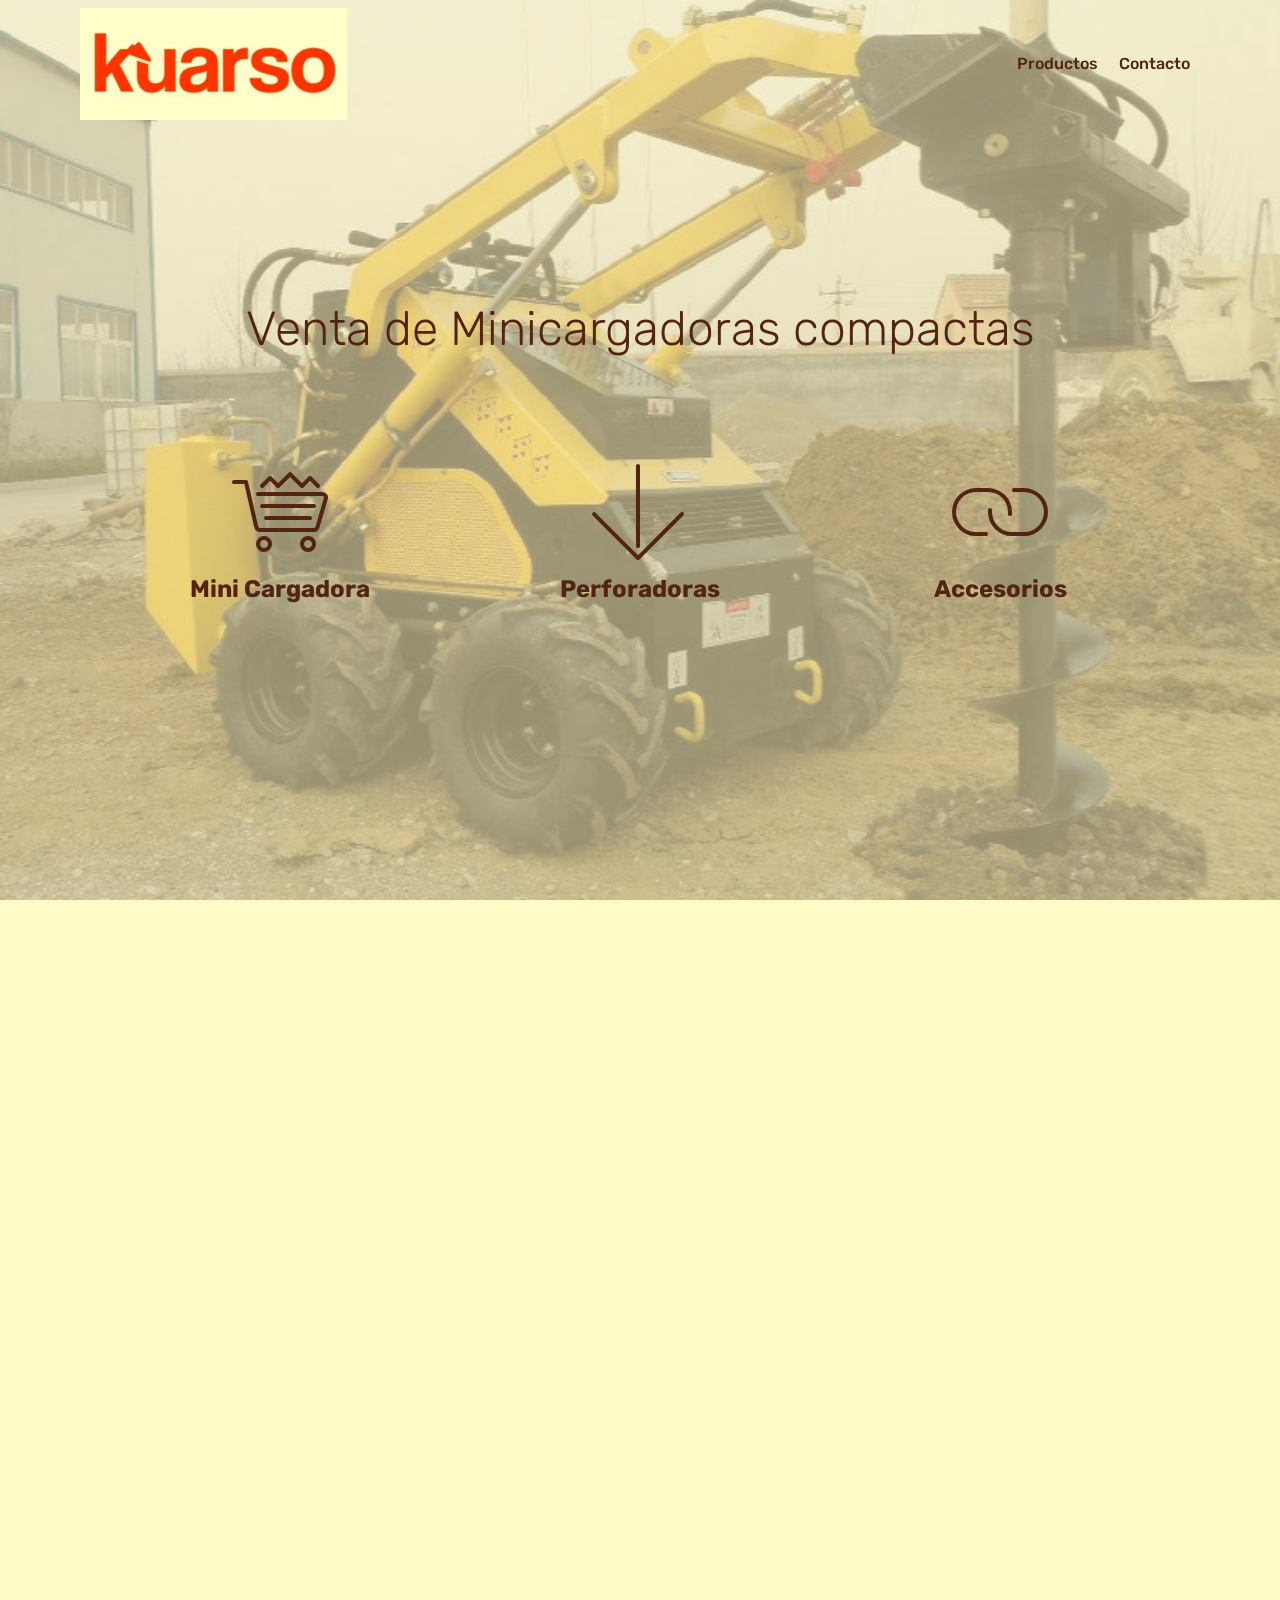
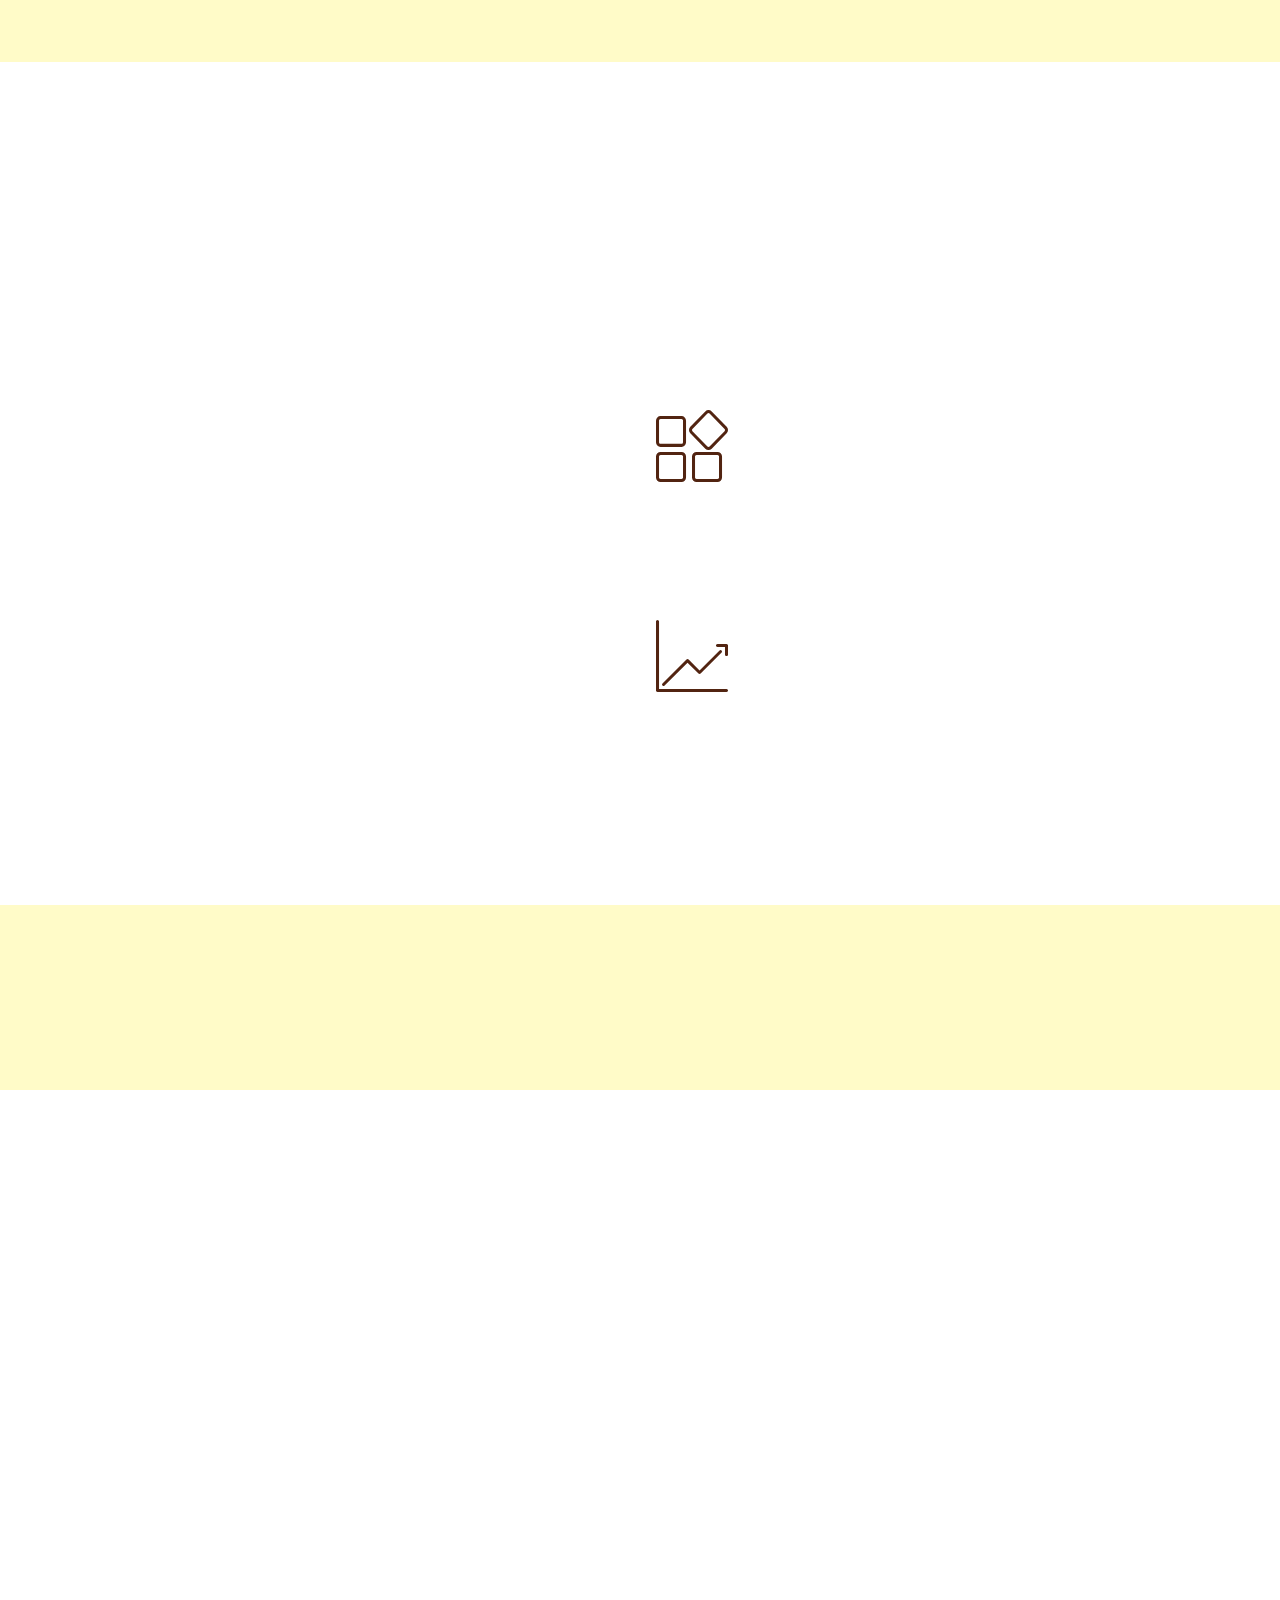
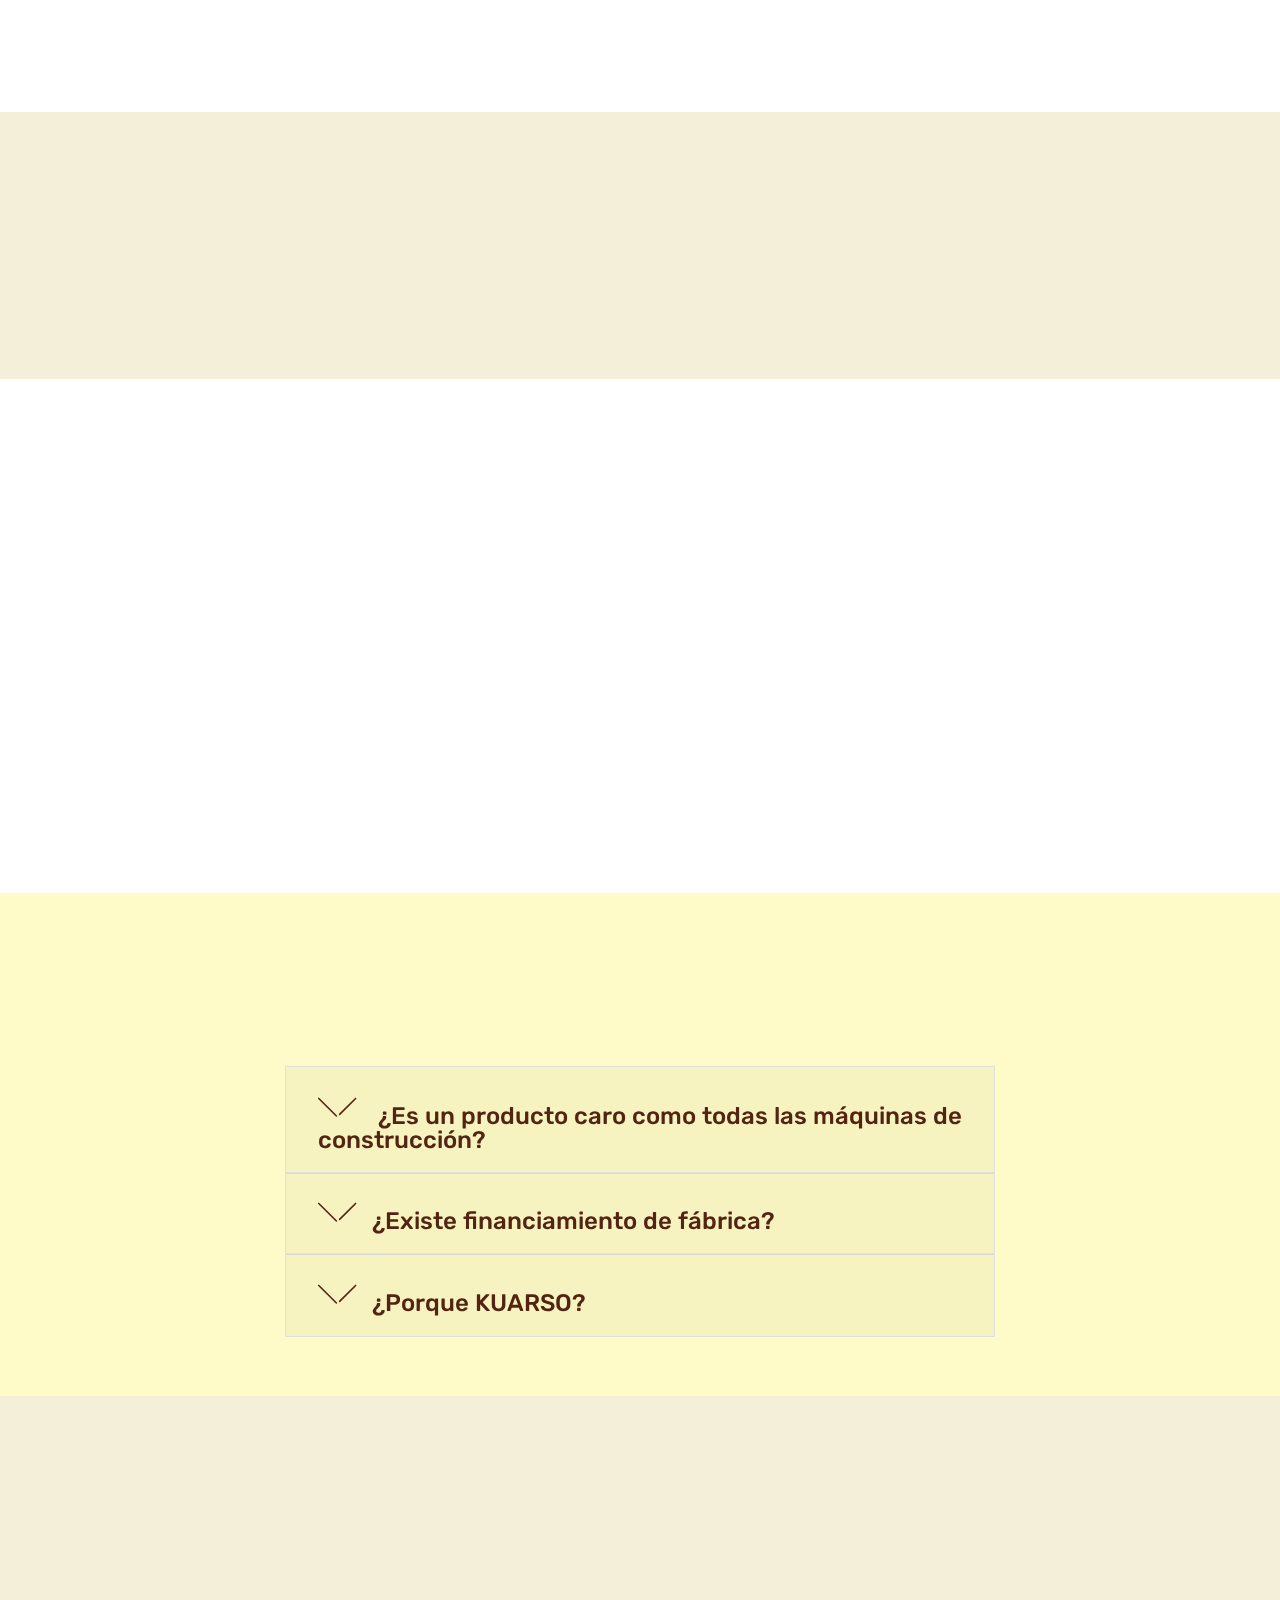
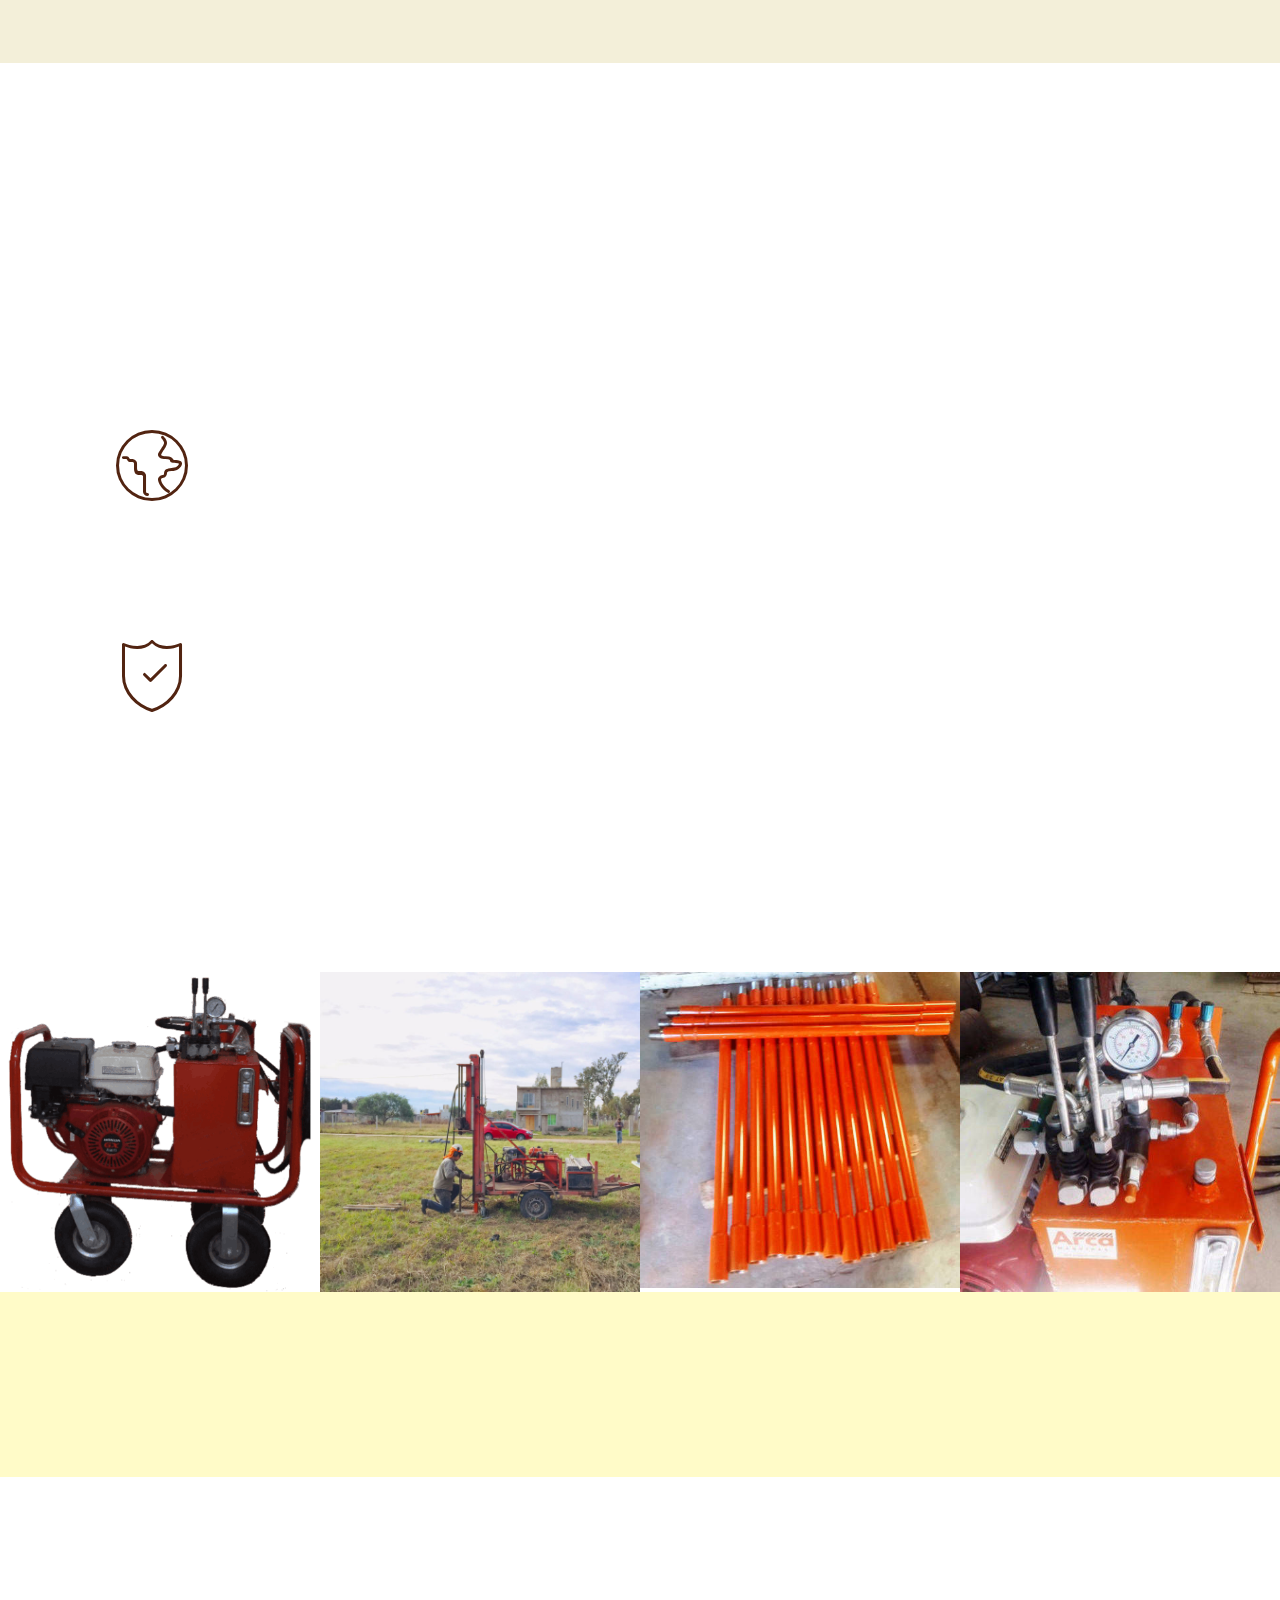
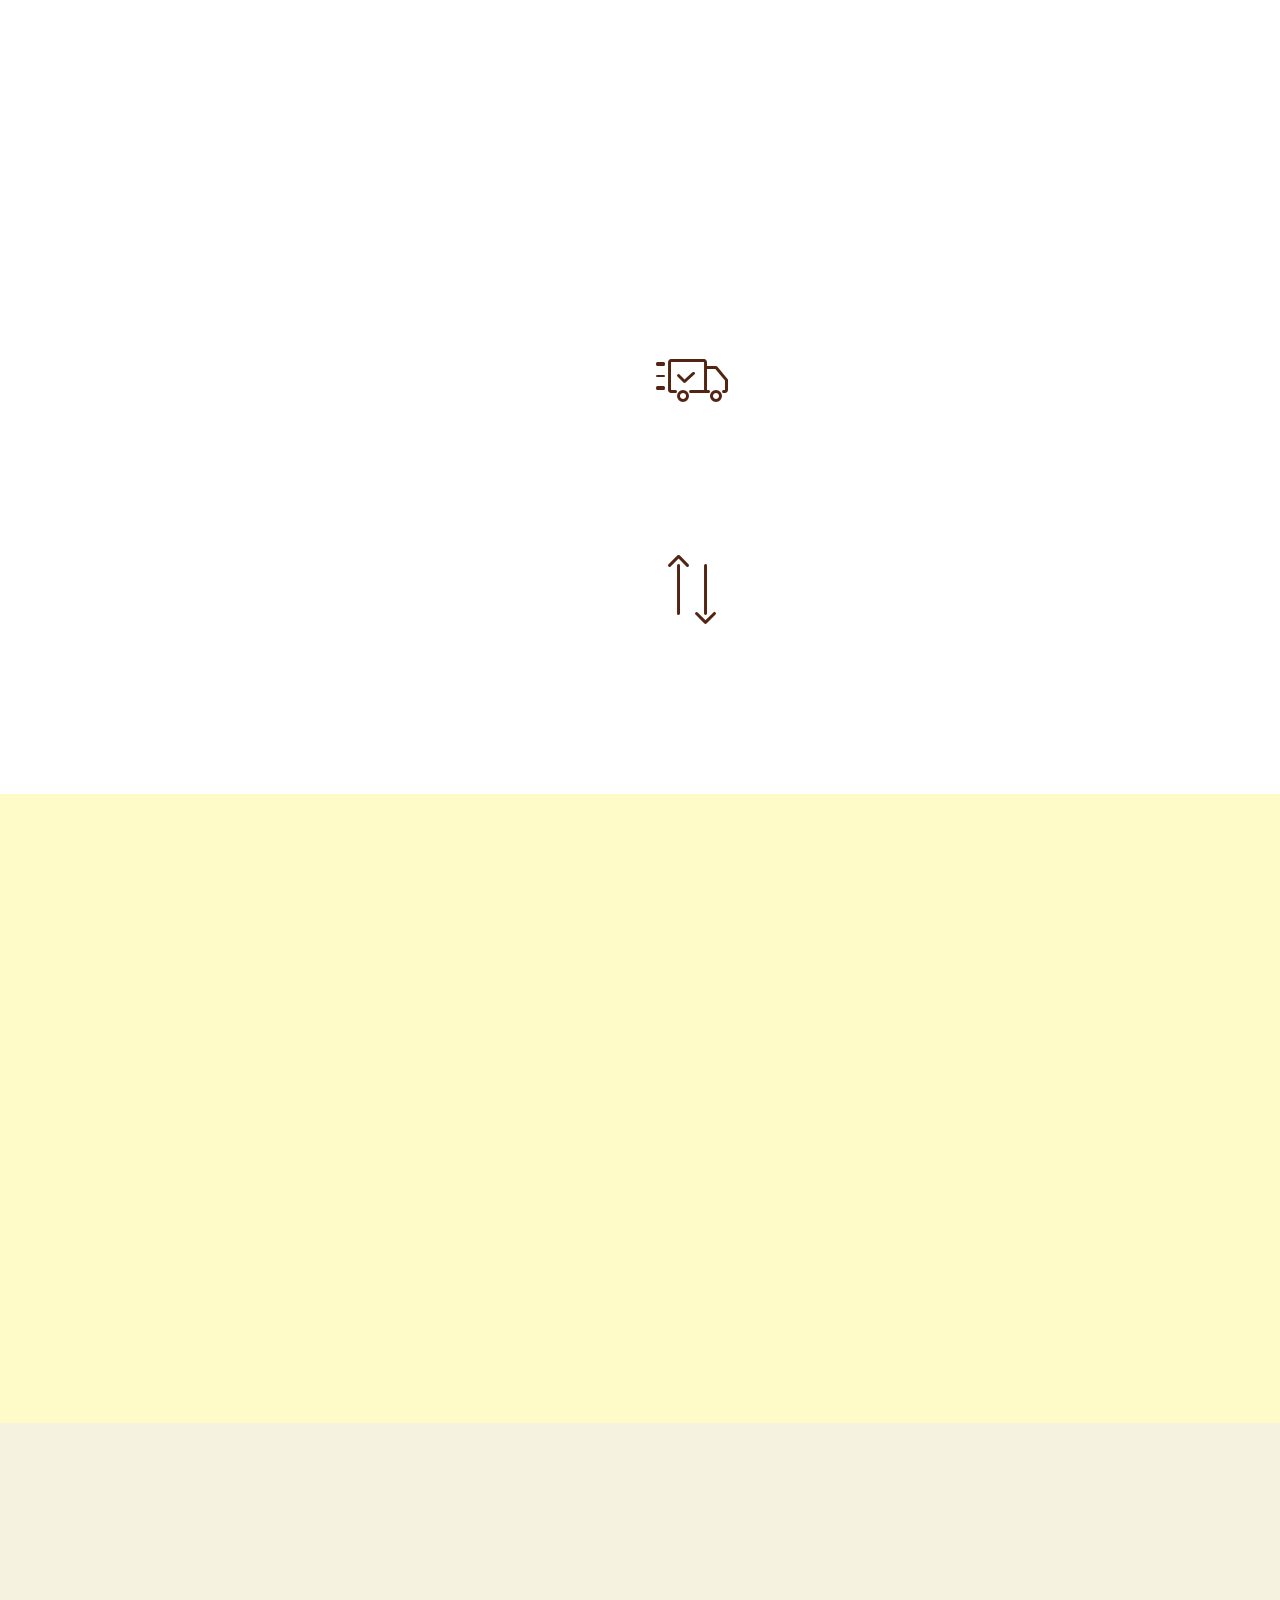
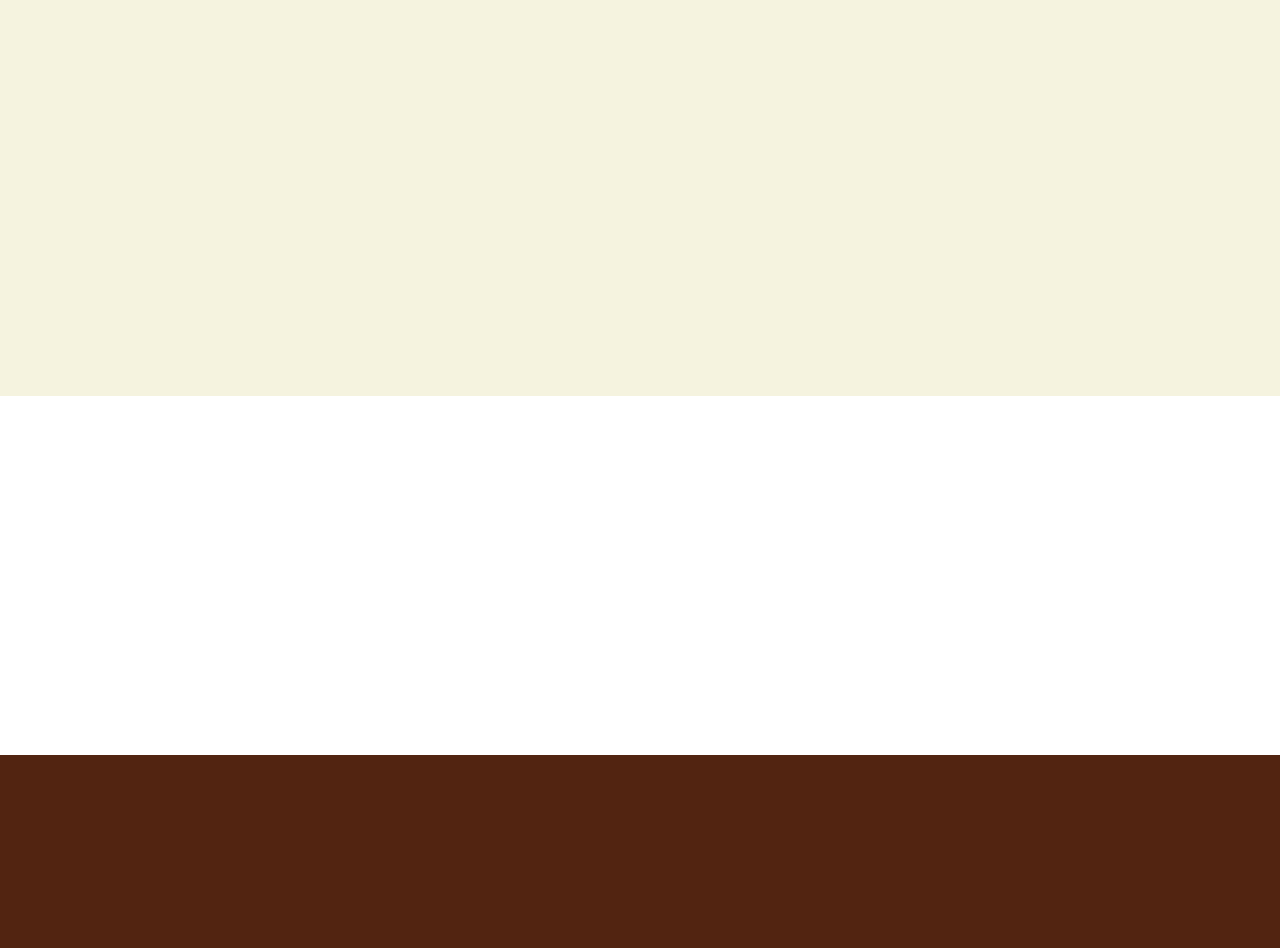
==== commit 9ef0bee9: "create github pages" ====
--- a/index.html
+++ b/index.html
@@ -76,7 +76,7 @@
     </nav>
 </section>
 
-<section class="engine"><a href="https://mobirise.info/w">html5 templates</a></section><section class="header12 cid-rtYw1oX9AV mbr-fullscreen mbr-parallax-background" id="header12-1">
+<section class="engine"><a href="https://mobirise.info/t">free amp templates</a></section><section class="header12 cid-rtYw1oX9AV mbr-fullscreen mbr-parallax-background" id="header12-1">
 
     
 
@@ -87,8 +87,7 @@
             <div class="media-container">
                 <div class="col-md-12 align-center">
                     <h1 class="mbr-section-title pb-3 mbr-white mbr-bold mbr-fonts-style display-1"></h1>
-                    <p class="mbr-text pb-3 mbr-white mbr-fonts-style display-2">
-                        Minicargadoras compactas multifunción</p>
+                    <p class="mbr-text pb-3 mbr-white mbr-fonts-style display-2">Venta de Minicargadoras compactas</p>
                     
 
                     <div class="icons-media-container mbr-white">
@@ -130,27 +129,11 @@
     
 </section>
 
-<section class="mbr-section content4 cid-rtYOa6zQMR" id="content4-4">
-
-    
-
-    <div class="container">
-        <div class="media-container-row">
-            <div class="title col-12 col-md-8">
-                <h2 class="align-center pb-3 mbr-fonts-style display-2">Que es una Mini Steer Skid o Mini Cargadora Compacta?</h2>
-                <h3 class="mbr-section-subtitle align-center mbr-light mbr-fonts-style display-5">Es una pequeña máquina todo terreno para realizar taeras diarias que requieren gran esfuerzo, en menor tiempo. <br><br>Son equipos de tracción muy versatiles, ligeros y de alto rendimiento.<br><br>La minicargadora ARCA es aplicable en áreas de jardinería, instalación de piletas, construcción, agricultura, excavaciones residenciales o tareas municipales.<br><br>ARCA es una innovadora herramienta que brinda la flexibilidad óptima y un rendimineto de primera línea al precio justo.</h3>
-                
-            </div>
-        </div>
-    </div>
-</section>
-
-<section class="mbr-section content5 cid-rtZ8KyS2Cz mbr-parallax-background" id="content5-9">
-
-    
-
-    <div class="mbr-overlay" style="opacity: 0.4; background-color: rgb(250, 239, 185);">
-    </div>
+<section class="mbr-section content5 cid-rtZ8KyS2Cz" id="content5-9">
+
+    
+
+    
 
     <div class="container">
         <div class="media-container-row">
@@ -291,6 +274,21 @@
     </div>
 </section>
 
+<section class="mbr-section content4 cid-rtYOa6zQMR" id="content4-4">
+
+    
+
+    <div class="container">
+        <div class="media-container-row">
+            <div class="title col-12 col-md-8">
+                <h2 class="align-center pb-3 mbr-fonts-style display-2">Que es una Mini Steer Skid o Mini Cargadora Compacta?</h2>
+                <h3 class="mbr-section-subtitle align-center mbr-light mbr-fonts-style display-5">Es una pequeña máquina todo terreno para realizar taeras diarias que requieren gran esfuerzo, en menor tiempo. <br><br>Son equipos de tracción muy versatiles, ligeros y de alto rendimiento.<br><br>La minicargadora ARCA es aplicable en áreas de jardinería, instalación de piletas, construcción, agricultura, excavaciones residenciales o tareas municipales.<br><br>ARCA es una innovadora herramienta que brinda la flexibilidad óptima y un rendimineto de primera línea al precio justo.</h3>
+                
+            </div>
+        </div>
+    </div>
+</section>
+
 <section class="mbr-section content5 cid-rtZ9v848ls mbr-parallax-background" id="content5-a">
 
     
@@ -412,13 +410,13 @@
                     <div id="bootstrap-toggle" class="toggle-panel accordionStyles tab-content">
                         <div class="card">
                             <div class="card-header" role="tab" id="headingOne">
-                                <a role="button" class="collapsed panel-title text-black" data-toggle="collapse" data-core="" href="#collapse1_8" aria-expanded="false" aria-controls="collapse1">
+                                <a role="button" class="collapsed panel-title text-black" data-toggle="collapse" data-core="" href="#collapse1_9" aria-expanded="false" aria-controls="collapse1">
                                     <h4 class="mbr-fonts-style display-5">
                                         <span class="sign mbr-iconfont mbri-arrow-down inactive"></span>&nbsp;¿Es un producto caro como todas las máquinas de construcción?
                                     </h4>
                                 </a>
                             </div>
-                            <div id="collapse1_8" class="panel-collapse noScroll collapse" role="tabpanel" aria-labelledby="headingOne">
+                            <div id="collapse1_9" class="panel-collapse noScroll collapse" role="tabpanel" aria-labelledby="headingOne">
                                 <div class="panel-body p-4">
                                     <p class="mbr-fonts-style panel-text display-7">KUARSO se diferencia del resto de la maquinaria pesada, no solo por su tamaña sino tambien por su bajo costo. Por el gasto de un alquiler mensual de otras máquinas, se puede ser dueño de una minicargadora. La posibilidad de usar varios accesorios ayuda a una mejor amortización.</p>
                                 </div>
@@ -426,13 +424,13 @@
                         </div>
                         <div class="card">
                             <div class="card-header" role="tab" id="headingTwo">
-                                <a role="button" class="collapsed panel-title text-black" data-toggle="collapse" data-core="" href="#collapse2_8" aria-expanded="false" aria-controls="collapse2">
+                                <a role="button" class="collapsed panel-title text-black" data-toggle="collapse" data-core="" href="#collapse2_9" aria-expanded="false" aria-controls="collapse2">
                                     <h4 class="mbr-fonts-style display-5">
                                         <span class="sign mbr-iconfont mbri-arrow-down inactive"></span>¿Existe financiamiento de fábrica?</h4>
                                 </a>
 
                             </div>
-                            <div id="collapse2_8" class="panel-collapse noScroll collapse" role="tabpanel" aria-labelledby="headingTwo">
+                            <div id="collapse2_9" class="panel-collapse noScroll collapse" role="tabpanel" aria-labelledby="headingTwo">
                                 <div class="panel-body p-4">
                                     <p class="mbr-fonts-style panel-text display-7">KUARSO dispone de un sistema de financiamiento para clientes. Una vez adquirida la primer minicargadora, el cliente accede al financiamiento de fábrica para más de 50 accesorios o nuevas minicargadoras.</p>
                                 </div>
@@ -440,12 +438,12 @@
                         </div>
                         <div class="card">
                             <div class="card-header" role="tab" id="headingThree">
-                                <a role="button" class="collapsed panel-title text-black" data-toggle="collapse" data-core="" href="#collapse3_8" aria-expanded="false" aria-controls="collapse3">
+                                <a role="button" class="collapsed panel-title text-black" data-toggle="collapse" data-core="" href="#collapse3_9" aria-expanded="false" aria-controls="collapse3">
                                     <h4 class="mbr-fonts-style display-5">
                                         <span class="sign mbr-iconfont mbri-arrow-down inactive"></span>¿Porque KUARSO?</h4>
                                 </a>
                             </div>
-                            <div id="collapse3_8" class="panel-collapse noScroll collapse" role="tabpanel" aria-labelledby="headingThree">
+                            <div id="collapse3_9" class="panel-collapse noScroll collapse" role="tabpanel" aria-labelledby="headingThree">
                                 <div class="panel-body p-4">
                                     <p class="mbr-fonts-style panel-text display-7">Nuestro producto es de primera línea y nos abocamos a la mejora continua.<br>Brindamos garantía total por 6 meses, servicio de post venta, servicio técnico móvil y catálogo de repuestos a disposición inmediata.</p>
                                 </div>
@@ -558,7 +556,7 @@
     <div class="container">
         <div class="media-container-row title">
             <div class="col-12 col-md-8">
-                <div class="mbr-section-btn align-center"><a class="btn btn-primary display-4" href="perforadoras.html">VER MAS</a>
+                <div class="mbr-section-btn align-center"><a class="btn btn-primary display-4" href="perforadoras.html#header2-1">VER MAS</a>
                     <a class="btn btn-info display-4" href="index.html#form1-i">SOLICITE PRESUPUESTO</a></div>
             </div>
         </div>
@@ -643,7 +641,7 @@
         <div class="row justify-content-center">
             <div class="media-container-column col-lg-8" data-form-type="formoid">
                 <!---Formbuilder Form--->
-                <form action="https://mobirise.com/" method="POST" class="mbr-form form-with-styler" data-form-title="Mobirise Form"><input type="hidden" name="email" data-form-email="true" value="1Nt5tn0qIo9GUR38ocEw/F4WMTBIWrvf5jcc0eO0/2Sb2f7ls75c2vCForaWACZCHJX0PQa57H6s7+pke+jBaLwWhj6VWo5HMsCYXd7CTeTLAUx4t2MCjVKMmg/l0uZG">
+                <form action="https://mobirise.com/" method="POST" class="mbr-form form-with-styler" data-form-title="Mobirise Form"><input type="hidden" name="email" data-form-email="true" value="Xe9u0sxHCTwm2wRtFnrQjaYoeqK8e43y4xIbQpGHGwPALsZEizlHc44I85uCLJ/BRWHgHptlAe9WkJJMyT+ws/tK2a3x+zv3TY12DBAWXtJ4qYBGd6jORx4ZxZLbjqin">
                     <div class="row">
                         <div hidden="hidden" data-form-alert="" class="alert alert-success col-12">Thanks for filling out the form!</div>
                         <div hidden="hidden" data-form-alert-danger="" class="alert alert-danger col-12">
@@ -714,7 +712,7 @@
             </div>
             <!--Right-->
             <div class="col-12 col-md-6">
-                <div class="google-map"><iframe frameborder="0" style="border:0" src="https://www.google.com/maps/embed/v1/place?key=AIzaSyCy9r70T3NYf3PhvVflTo0_zdif2_IoIYs&amp;q=place_id:ChIJ3QDZdx9vzZURYI4oJLYG3n8" allowfullscreen=""></iframe></div>
+                <div class="google-map"><iframe frameborder="0" style="border:0" src="https://www.google.com/maps/embed/v1/place?key=AIzaSyAEIpgj38KyLFELm2bK9Y7krBkz1K-cMq8&amp;q=place_id:ChIJ3QDZdx9vzZURYI4oJLYG3n8" allowfullscreen=""></iframe></div>
             </div>
         </div>
     </div>
@@ -738,7 +736,7 @@
         <div class="row py-2 justify-content-center">
             <div class="col-12 col-lg-6  col-md-8 " data-form-type="formoid">
                 <!---Formbuilder Form--->
-                <form action="https://mobirise.com/" method="POST" class="mbr-form form-with-styler" data-form-title="Mobirise Form"><input type="hidden" name="email" data-form-email="true" value="wYe8JmUoBCm9eCk9BdNXOdY/us0Ey1oKy975tO0AB9GyvqdgDN81W70mti99tUXWIGB9+GSDuLUvbe26KIYlxrd6JGx8wKYtIx0Kntb4uNgSrMFczffFTsihnQVVRztQ">
+                <form action="https://mobirise.com/" method="POST" class="mbr-form form-with-styler" data-form-title="Mobirise Form"><input type="hidden" name="email" data-form-email="true" value="1l++59BjWaSpopRJSZ9moMWP4I2Yg/h8RuYSlQCMQZT4hhJZMcmNayjuNKpznBl6rSO+Nu4bQmC36tWoMezVG6EUBnZXyqZJNqqSA2JXtvAA30g/M/08yXltIrucp7vS">
                     <div class="row">
                         <div hidden="hidden" data-form-alert="" class="alert alert-success col-12">Thanks for filling out the form!</div>
                         <div hidden="hidden" data-form-alert-danger="" class="alert alert-danger col-12">
--- a/assets/mobirise/css/mbr-additional.css
+++ b/assets/mobirise/css/mbr-additional.css
@@ -1856,21 +1856,10 @@
 .cid-rtYw1oX9AV H5 {
   color: #522411;
 }
-.cid-rtYOa6zQMR {
-  padding-top: 60px;
-  padding-bottom: 60px;
-  background-color: #ffffff;
-}
-.cid-rtYOa6zQMR .mbr-section-subtitle {
-  color: #522411;
-}
-.cid-rtYOa6zQMR H2 {
-  color: #522411;
-}
 .cid-rtZ8KyS2Cz {
   padding-top: 60px;
-  padding-bottom: 60px;
-  background-image: url("../../../assets/images/beaver-mmt80-mini-skid-steer-loader-for-960x717.jpg");
+  padding-bottom: 0px;
+  background-color: #fffbc8;
 }
 .cid-rtZ8KyS2Cz H2 {
   color: #522411;
@@ -1985,6 +1974,17 @@
   padding-top: 60px;
   padding-bottom: 60px;
   background-color: #fffbc8;
+}
+.cid-rtYOa6zQMR {
+  padding-top: 60px;
+  padding-bottom: 60px;
+  background-color: #ffffff;
+}
+.cid-rtYOa6zQMR .mbr-section-subtitle {
+  color: #522411;
+}
+.cid-rtYOa6zQMR H2 {
+  color: #522411;
 }
 .cid-rtZ9v848ls {
   padding-top: 60px;
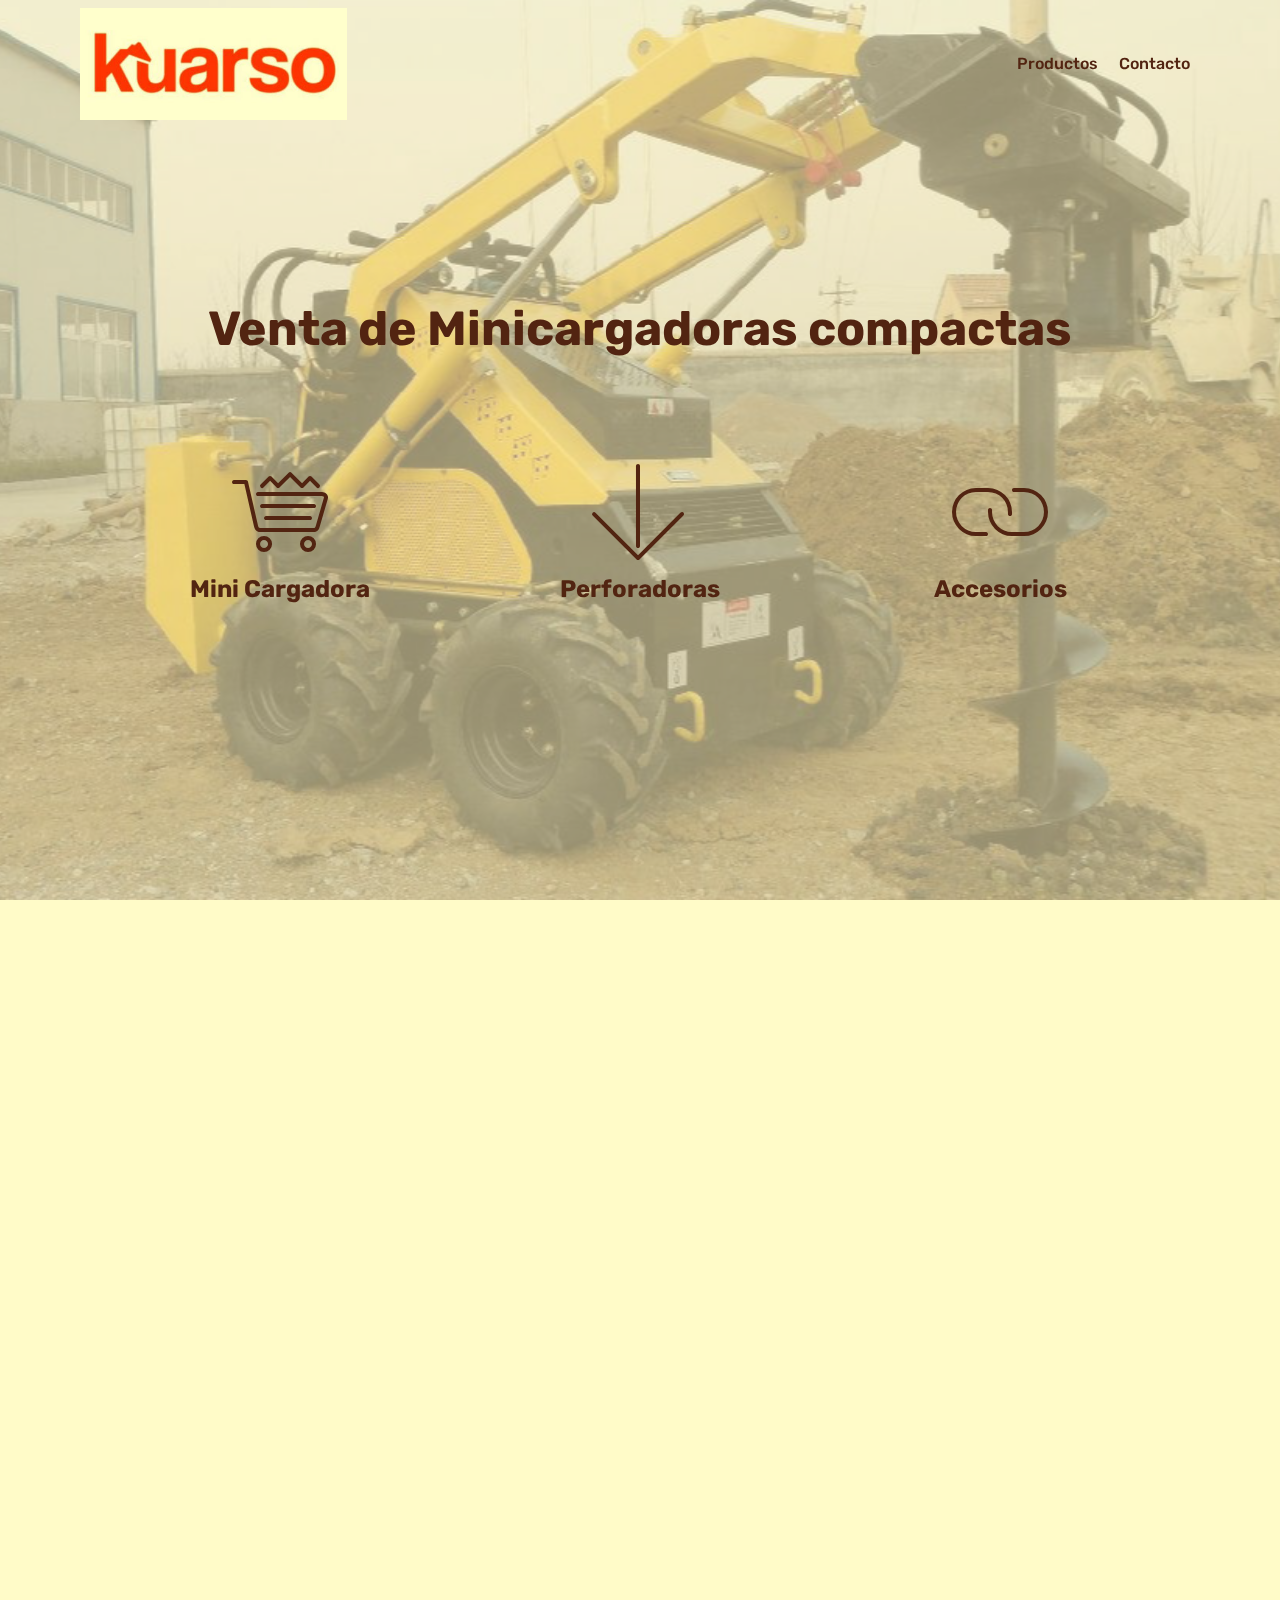
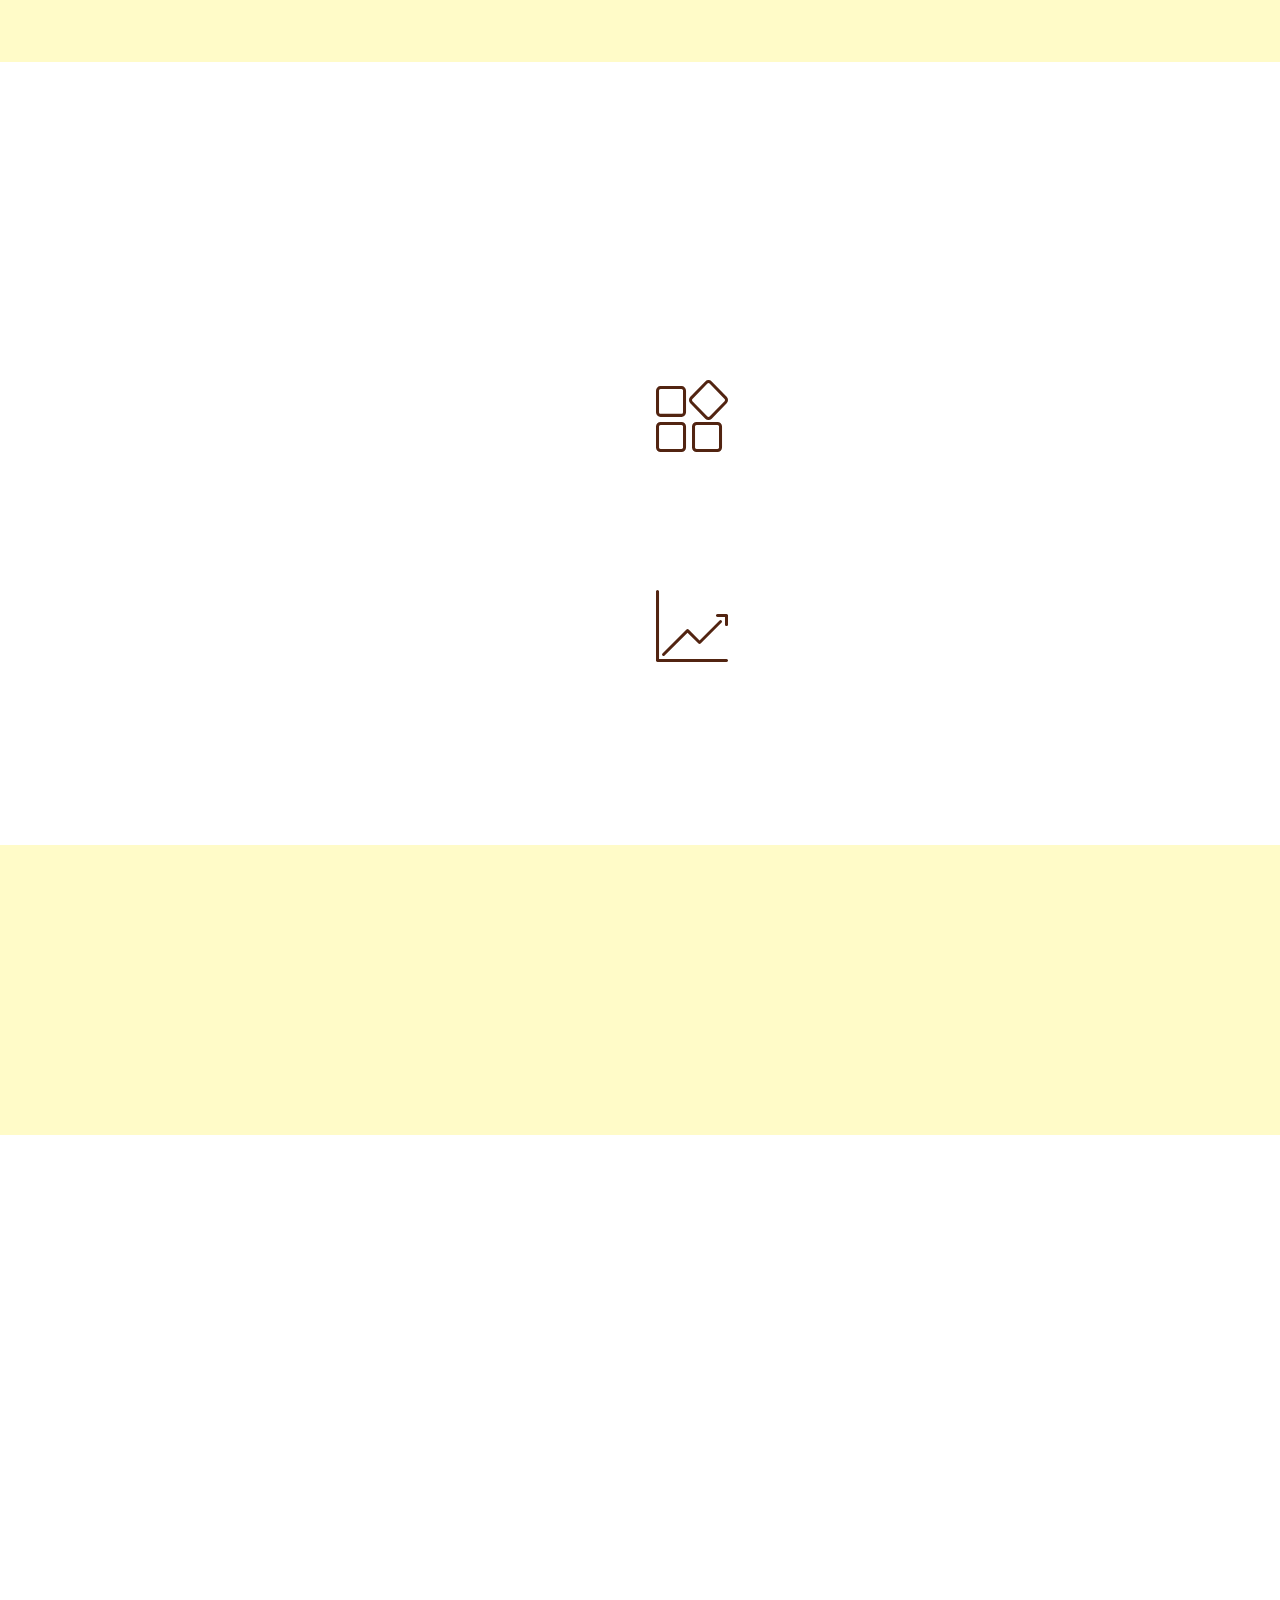
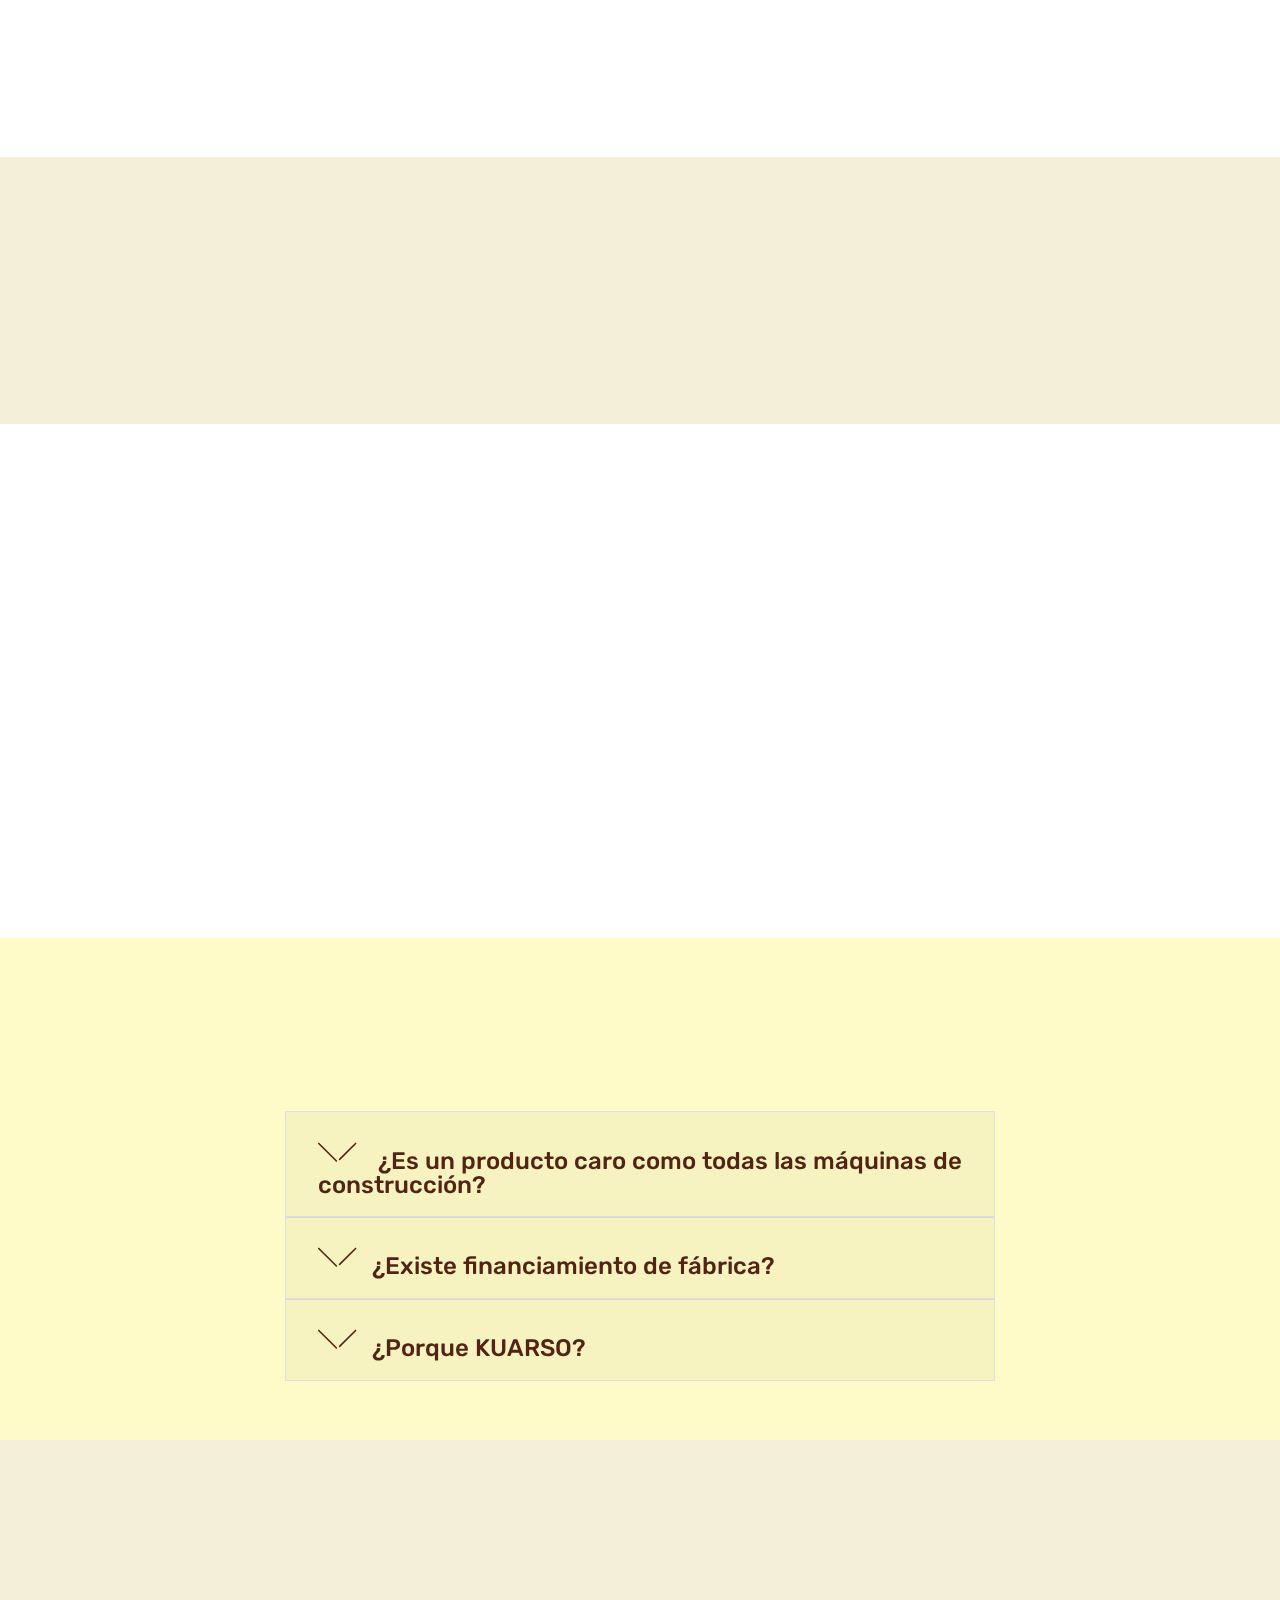
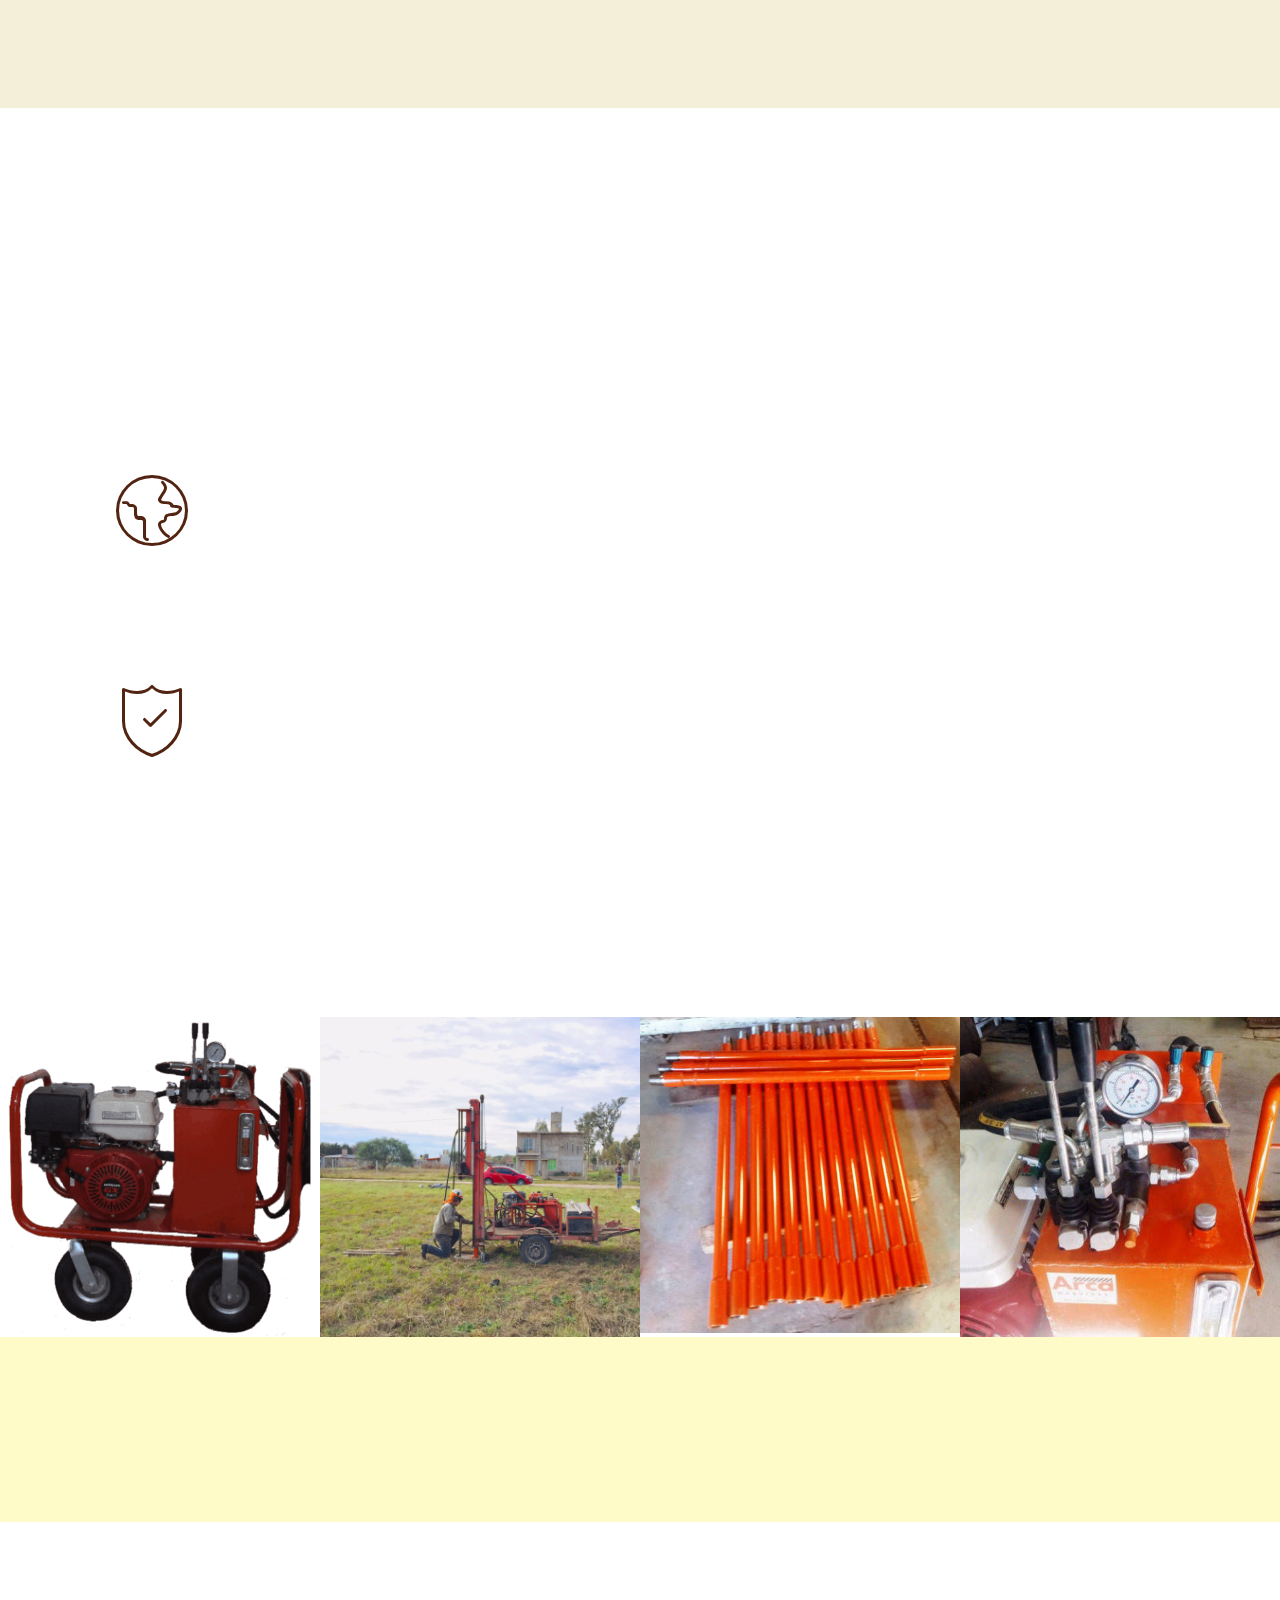
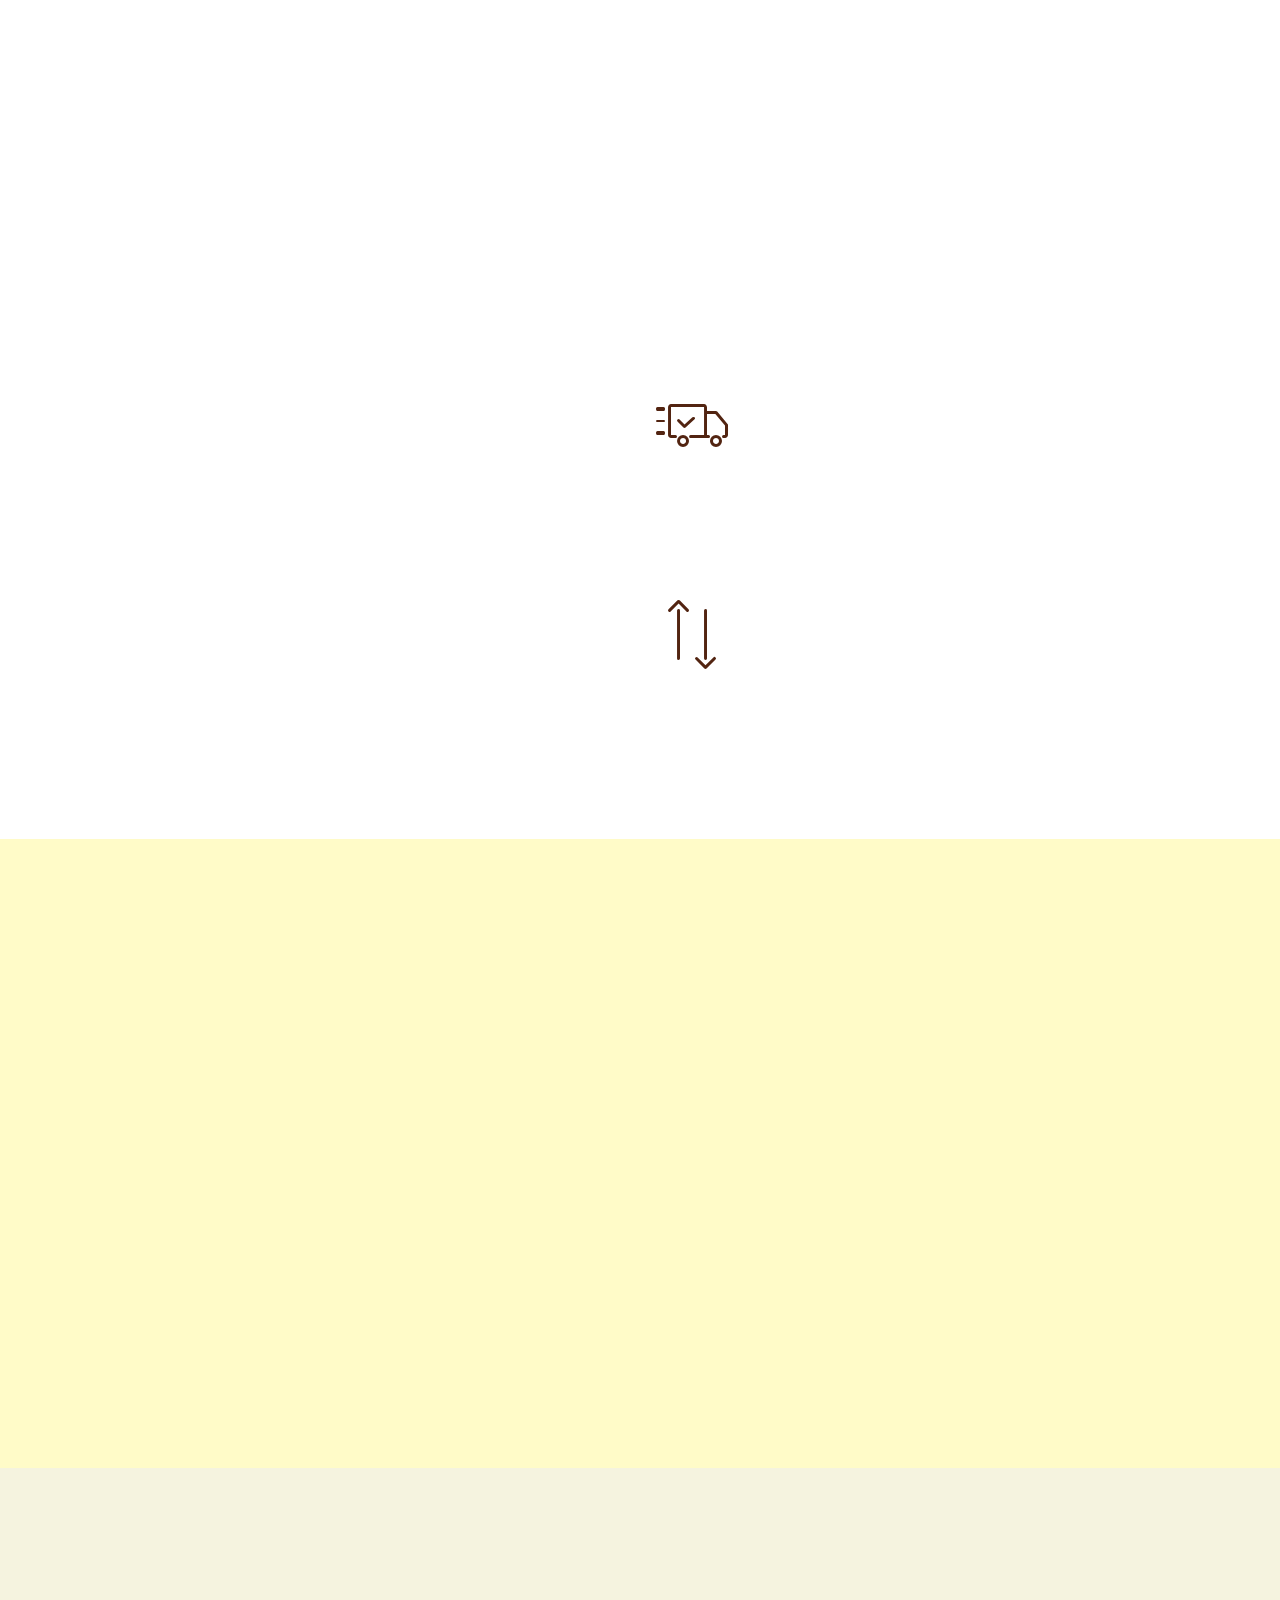
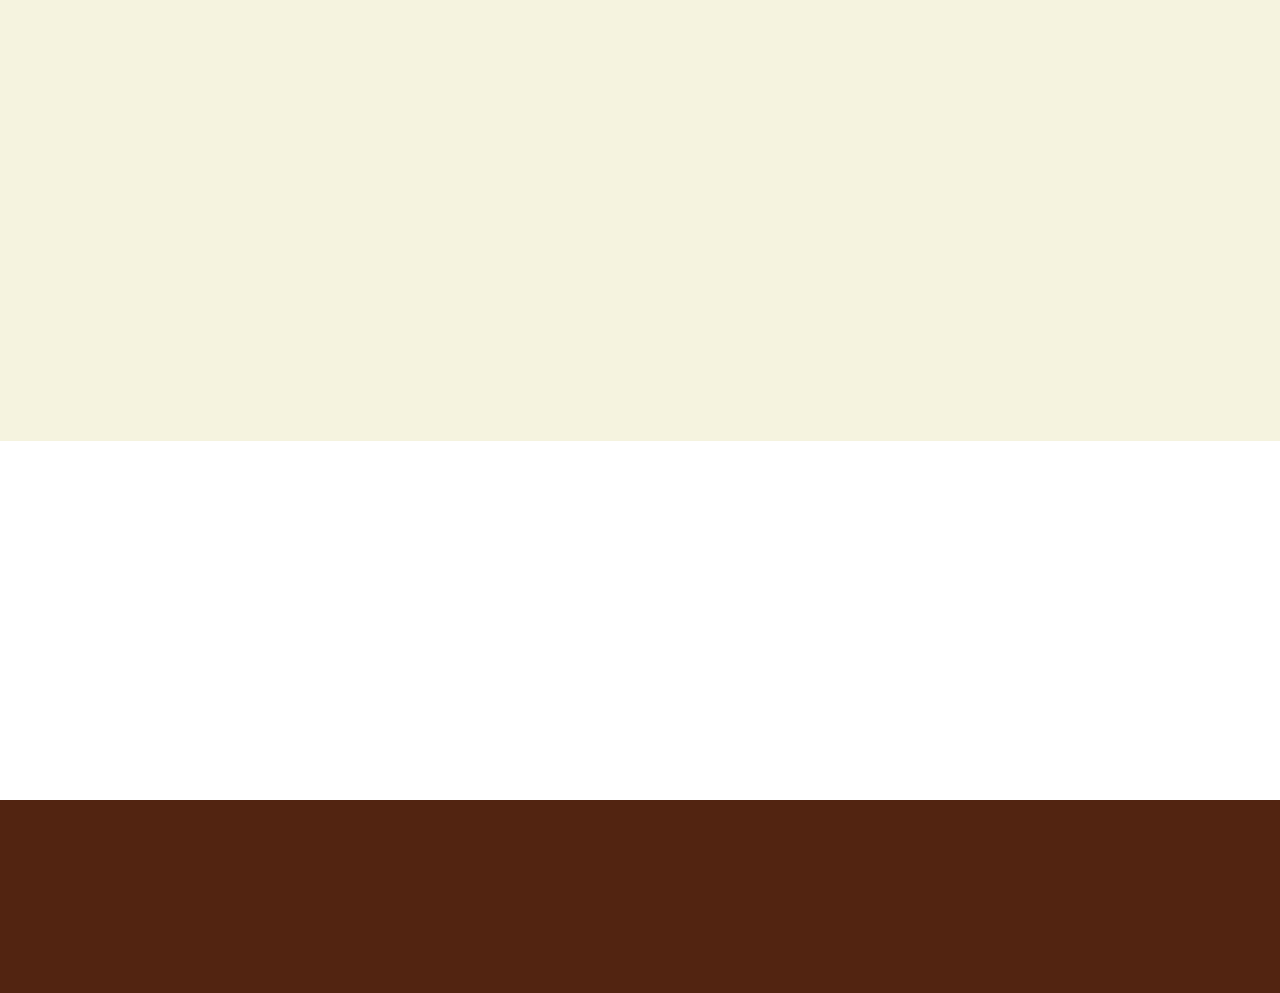
==== commit 84b44d13: "create github pages" ====
--- a/index.html
+++ b/index.html
@@ -76,7 +76,7 @@
     </nav>
 </section>
 
-<section class="engine"><a href="https://mobirise.info/t">free amp templates</a></section><section class="header12 cid-rtYw1oX9AV mbr-fullscreen mbr-parallax-background" id="header12-1">
+<section class="engine"><a href="https://mobirise.info/z">best css templates</a></section><section class="header12 cid-rtYw1oX9AV mbr-fullscreen mbr-parallax-background" id="header12-1">
 
     
 
@@ -87,7 +87,7 @@
             <div class="media-container">
                 <div class="col-md-12 align-center">
                     <h1 class="mbr-section-title pb-3 mbr-white mbr-bold mbr-fonts-style display-1"></h1>
-                    <p class="mbr-text pb-3 mbr-white mbr-fonts-style display-2">Venta de Minicargadoras compactas</p>
+                    <p class="mbr-text pb-3 mbr-white mbr-fonts-style display-2"><strong>Venta de Minicargadoras compactas</strong></p>
                     
 
                     <div class="icons-media-container mbr-white">
@@ -267,8 +267,8 @@
     <div class="container">
         <div class="media-container-row title">
             <div class="col-12 col-md-8">
-                <div class="mbr-section-btn align-center"><a class="btn btn-primary display-4" href="index.html#form1-i">desde 11.000 dolares</a>
-                    <a class="btn btn-info display-4" href="index.html#form1-i">SOLICITE PRESUPUESTO</a></div>
+                <div class="mbr-section-btn align-center"><a class="btn btn-primary display-5" href="index.html#form1-i">Oferta lanzamiento Argentina 9.660 U$D</a> 
+                    <a class="btn btn-info display-5" href="index.html#form1-i">SOLICITE PRESUPUESTO</a></div>
             </div>
         </div>
     </div>
@@ -641,7 +641,7 @@
         <div class="row justify-content-center">
             <div class="media-container-column col-lg-8" data-form-type="formoid">
                 <!---Formbuilder Form--->
-                <form action="https://mobirise.com/" method="POST" class="mbr-form form-with-styler" data-form-title="Mobirise Form"><input type="hidden" name="email" data-form-email="true" value="Xe9u0sxHCTwm2wRtFnrQjaYoeqK8e43y4xIbQpGHGwPALsZEizlHc44I85uCLJ/BRWHgHptlAe9WkJJMyT+ws/tK2a3x+zv3TY12DBAWXtJ4qYBGd6jORx4ZxZLbjqin">
+                <form action="https://mobirise.com/" method="POST" class="mbr-form form-with-styler" data-form-title="Mobirise Form"><input type="hidden" name="email" data-form-email="true" value="2U0+NBQNS5Z1Zad/ab8PNShcDgTCKVXlO8C4Gy9GlBeOxWK5eP0l7uIEOdx4ya62ctMTz0i+X6/RJKnYGleE6L0Jq0dZiT3ALkG2YLG9dwmXb/Kgg/8Dkh4V4mLWTFSM">
                     <div class="row">
                         <div hidden="hidden" data-form-alert="" class="alert alert-success col-12">Thanks for filling out the form!</div>
                         <div hidden="hidden" data-form-alert-danger="" class="alert alert-danger col-12">
@@ -712,7 +712,7 @@
             </div>
             <!--Right-->
             <div class="col-12 col-md-6">
-                <div class="google-map"><iframe frameborder="0" style="border:0" src="https://www.google.com/maps/embed/v1/place?key=AIzaSyAEIpgj38KyLFELm2bK9Y7krBkz1K-cMq8&amp;q=place_id:ChIJ3QDZdx9vzZURYI4oJLYG3n8" allowfullscreen=""></iframe></div>
+                <div class="google-map"><iframe frameborder="0" style="border:0" src="https://www.google.com/maps/embed/v1/place?key=AIzaSyCy9r70T3NYf3PhvVflTo0_zdif2_IoIYs&amp;q=place_id:ChIJ3QDZdx9vzZURYI4oJLYG3n8" allowfullscreen=""></iframe></div>
             </div>
         </div>
     </div>
@@ -736,7 +736,7 @@
         <div class="row py-2 justify-content-center">
             <div class="col-12 col-lg-6  col-md-8 " data-form-type="formoid">
                 <!---Formbuilder Form--->
-                <form action="https://mobirise.com/" method="POST" class="mbr-form form-with-styler" data-form-title="Mobirise Form"><input type="hidden" name="email" data-form-email="true" value="1l++59BjWaSpopRJSZ9moMWP4I2Yg/h8RuYSlQCMQZT4hhJZMcmNayjuNKpznBl6rSO+Nu4bQmC36tWoMezVG6EUBnZXyqZJNqqSA2JXtvAA30g/M/08yXltIrucp7vS">
+                <form action="https://mobirise.com/" method="POST" class="mbr-form form-with-styler" data-form-title="Mobirise Form"><input type="hidden" name="email" data-form-email="true" value="HQQoEoCxIIFf3Y3oXcXYb9wXzpfcCJObquQc3aicVgEmOzevLsP5sPN48t0+Ad0nqZwcSEDqcWkcR3+DzLAZ8TgCcfe0LEVV+c/G4Aq1P10IaehKyx+FkwVELk+r38e+">
                     <div class="row">
                         <div hidden="hidden" data-form-alert="" class="alert alert-success col-12">Thanks for filling out the form!</div>
                         <div hidden="hidden" data-form-alert-danger="" class="alert alert-danger col-12">
--- a/assets/mobirise/css/mbr-additional.css
+++ b/assets/mobirise/css/mbr-additional.css
@@ -1896,8 +1896,8 @@
   text-align: center;
 }
 .cid-rtZ4ofGtqy {
-  padding-top: 90px;
-  padding-bottom: 90px;
+  padding-top: 60px;
+  padding-bottom: 60px;
   background-color: #ffffff;
 }
 .cid-rtZ4ofGtqy h2 {
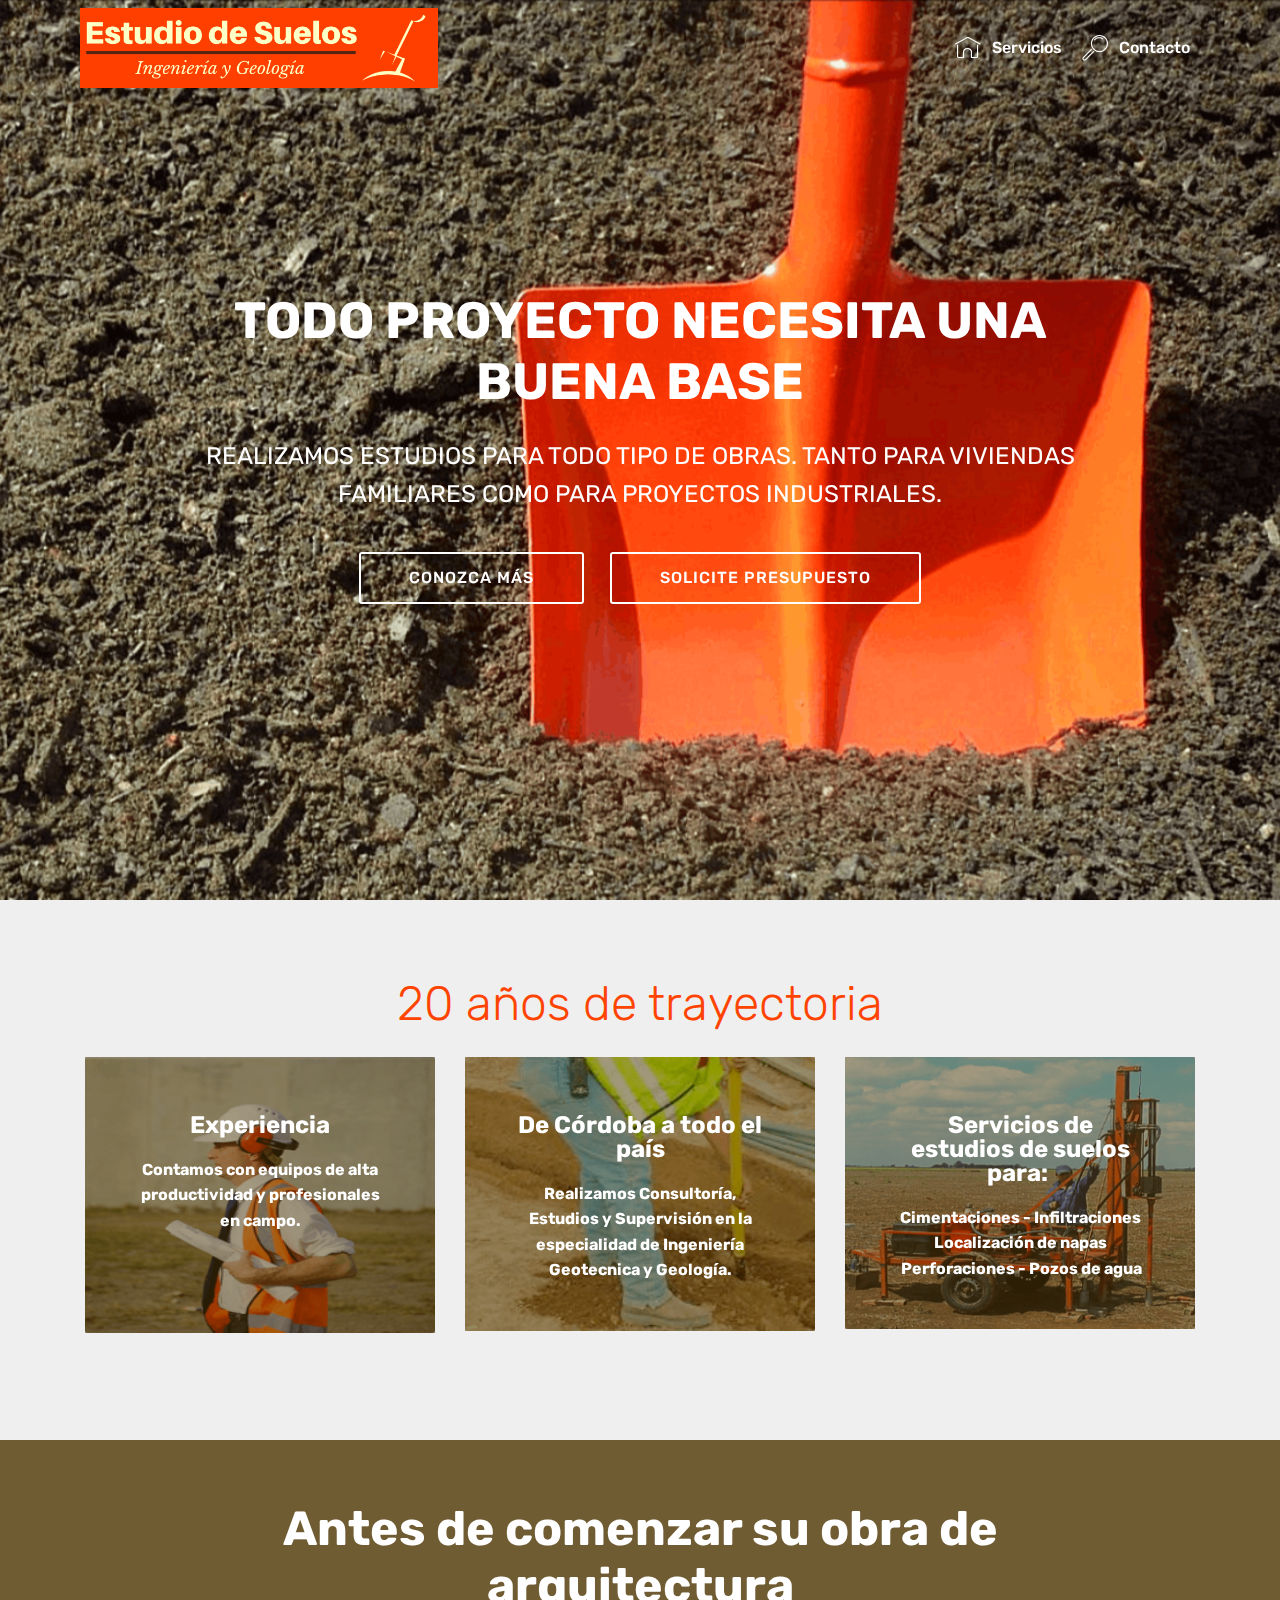
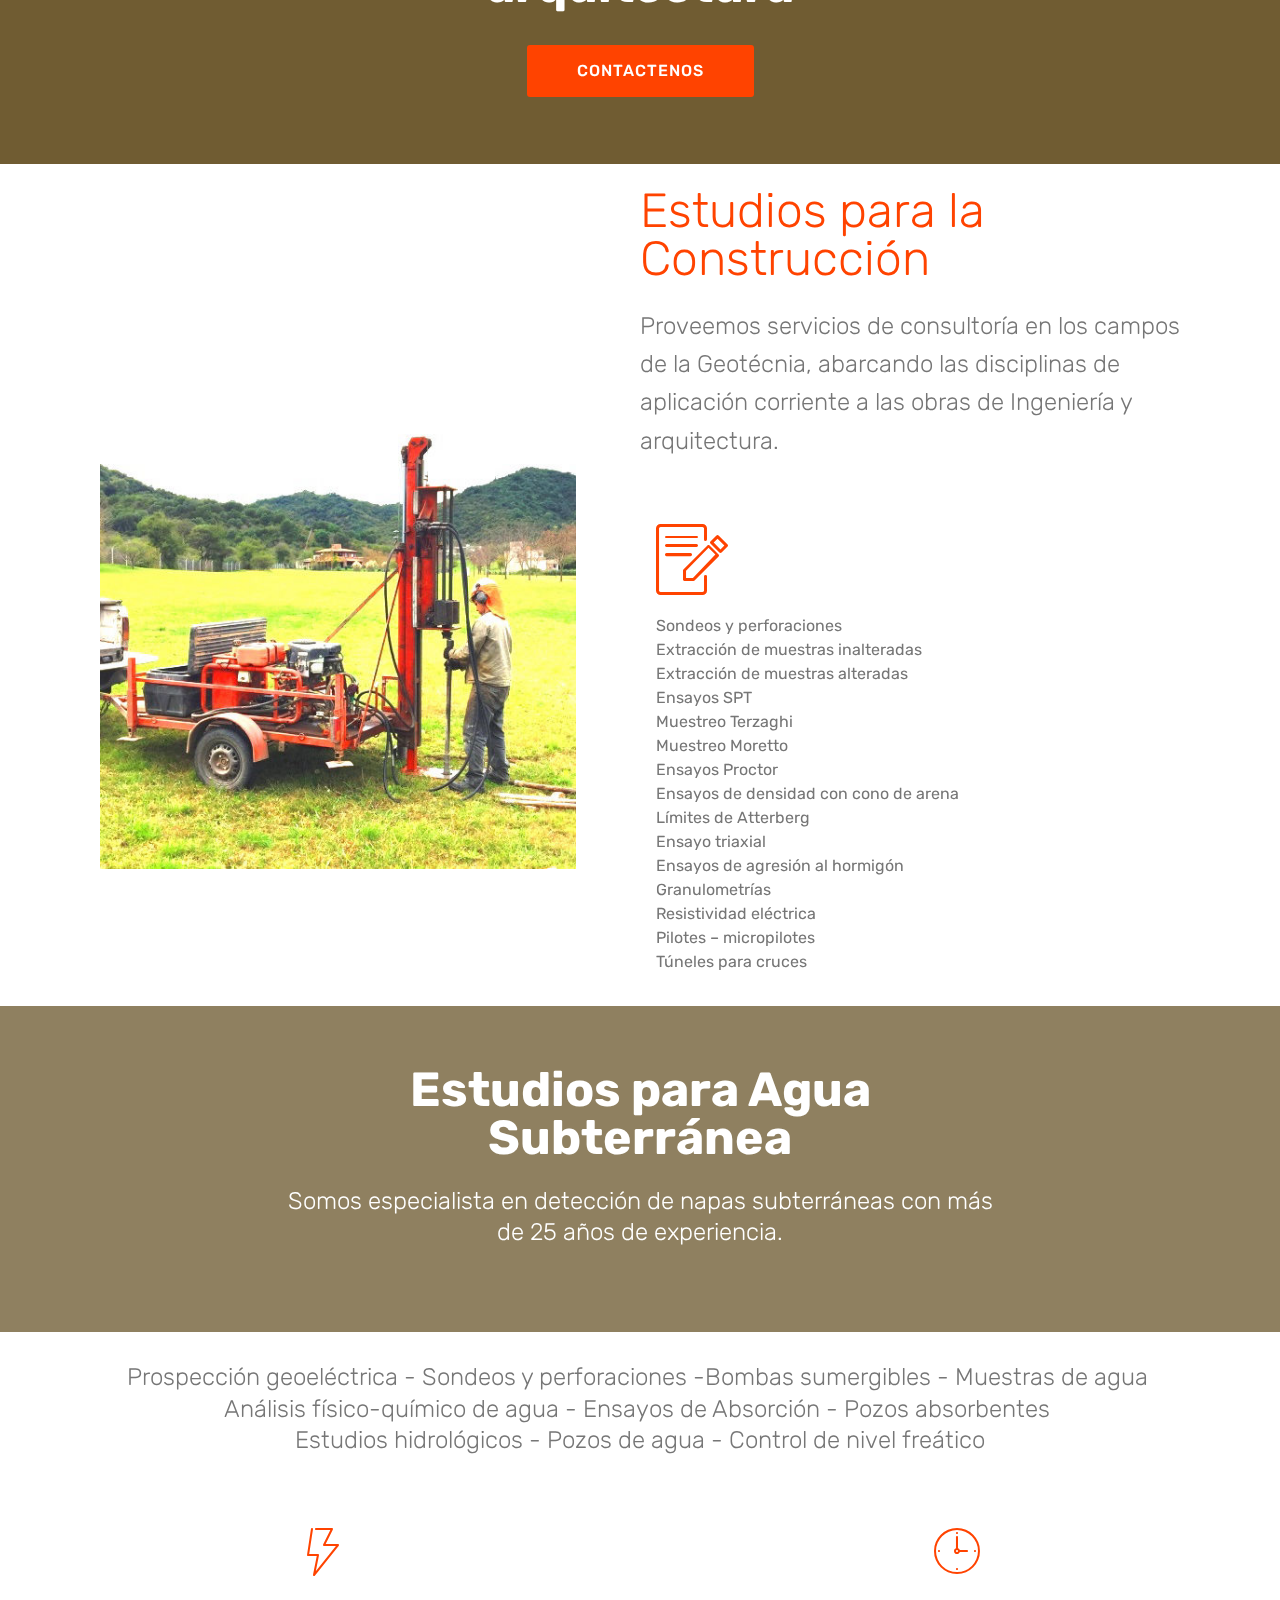
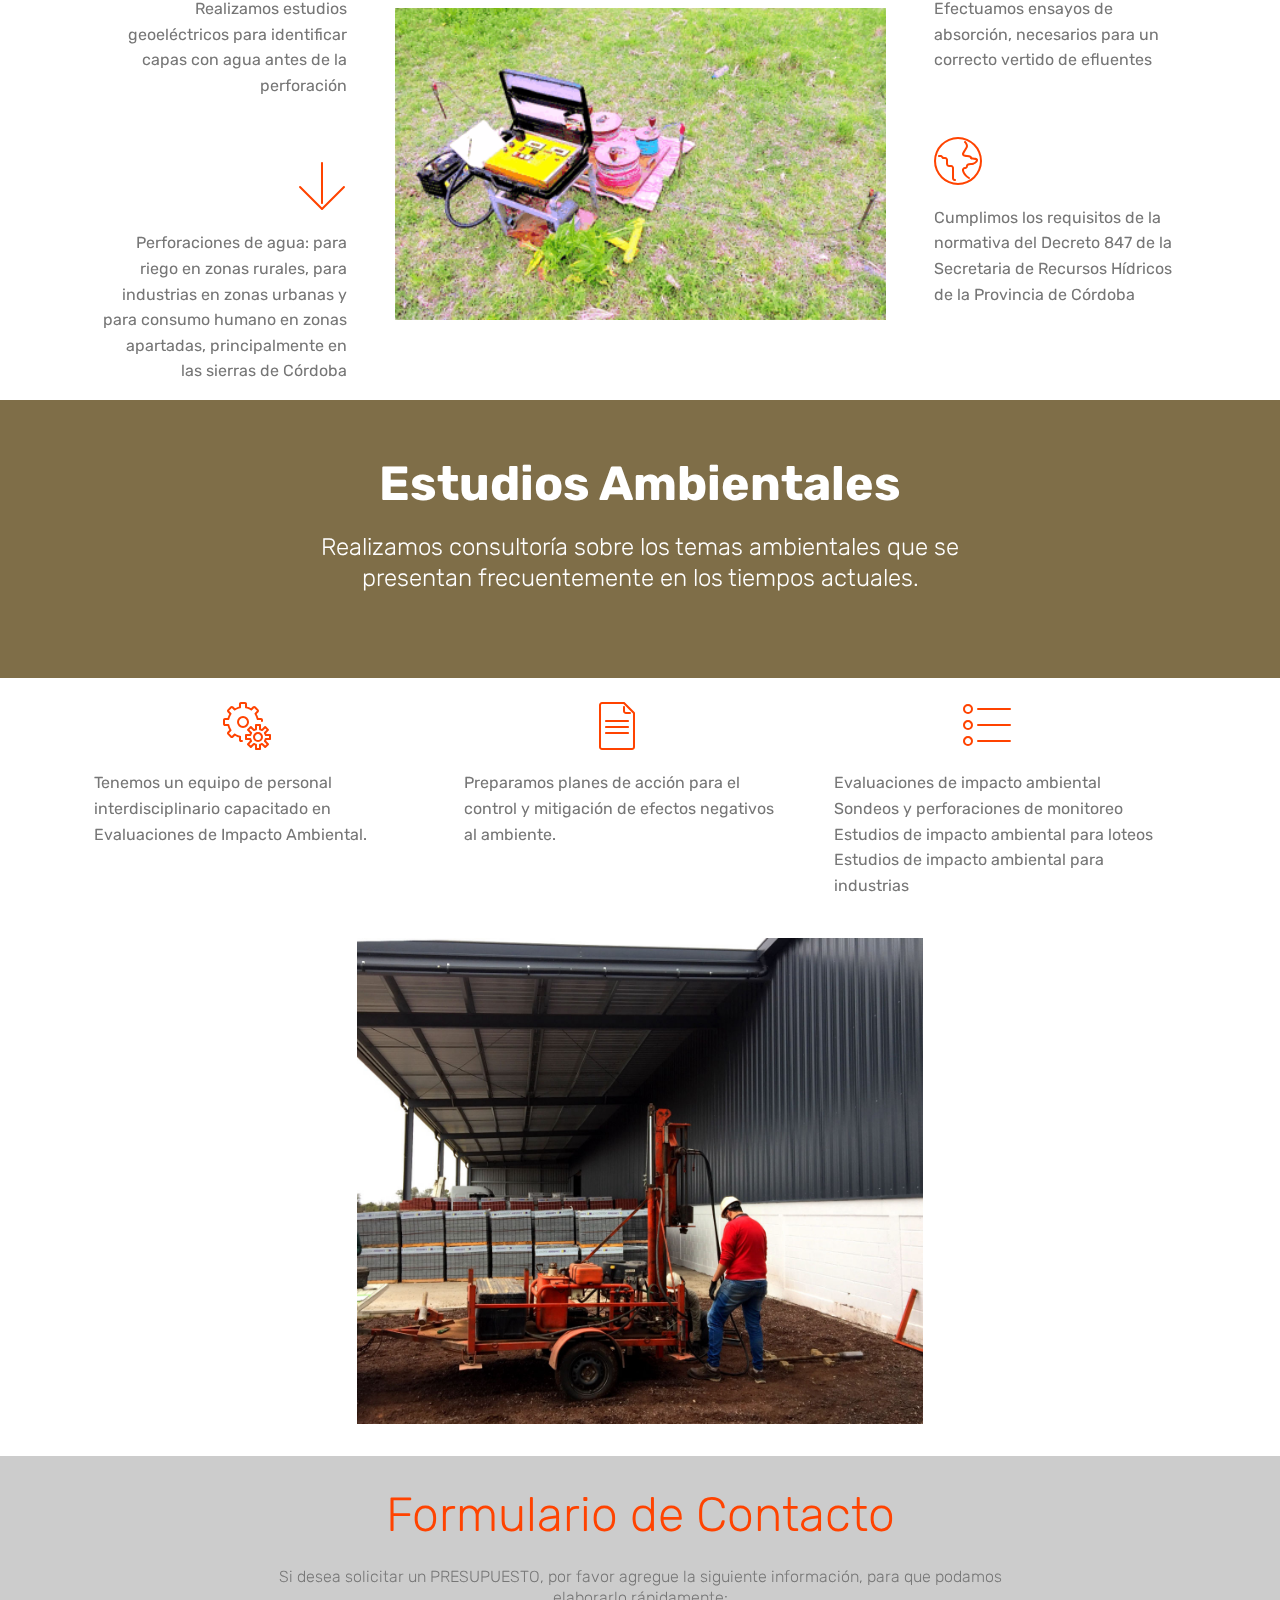
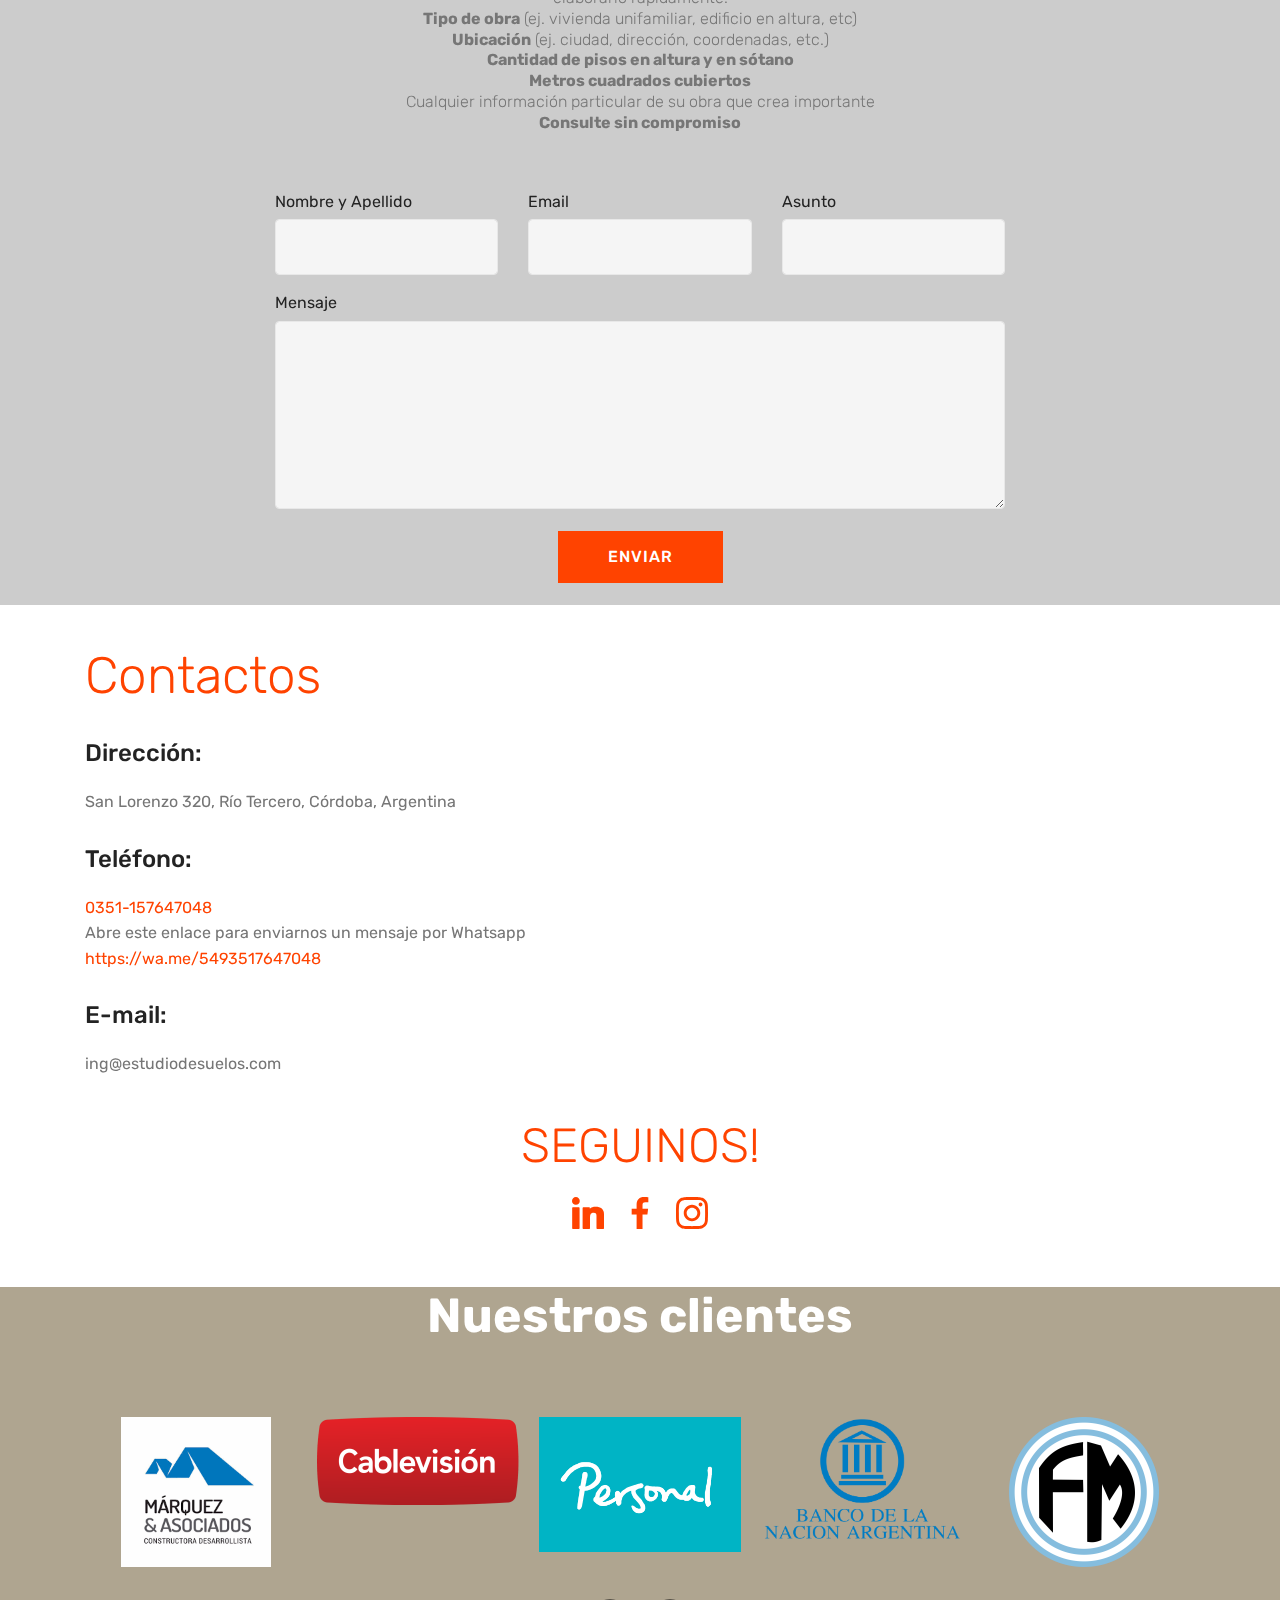
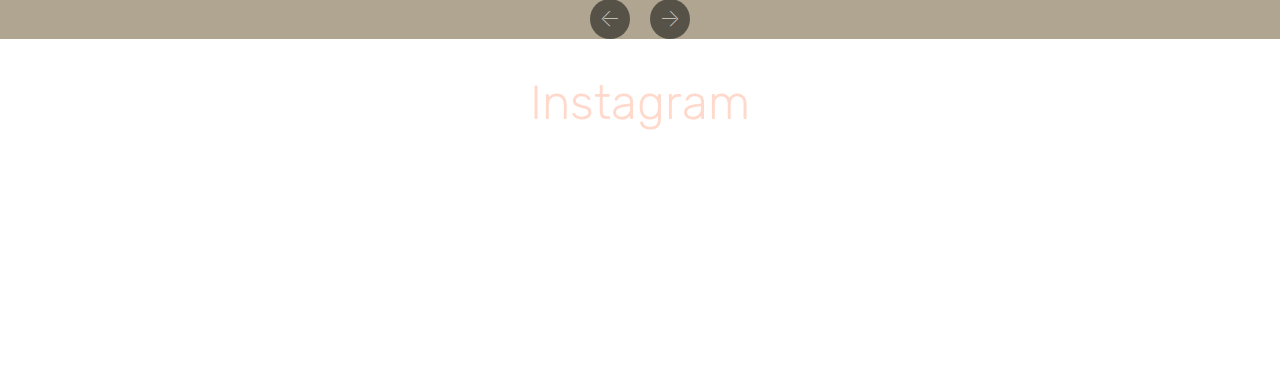
==== commit 33cab2c7: "create github pages" ====
--- a/index.html
+++ b/index.html
@@ -6,20 +6,20 @@
   <meta http-equiv="X-UA-Compatible" content="IE=edge">
   <meta name="generator" content="Mobirise v4.10.3, mobirise.com">
   <meta name="viewport" content="width=device-width, initial-scale=1, minimum-scale=1">
-  <link rel="shortcut icon" href="assets/images/logo-kuarso-k-128x128.png" type="image/x-icon">
-  <meta name="description" content="Minicargadoras compactas de alta calidad, perforadoras compactas, perforadoras para estudio de suelos, mini pala compacta, mini excavadora, hoyadora, cortadora de pasto, podadora, martillo demoledor, mini autoelevadora, zanjeadora">
+  <link rel="shortcut icon" href="assets/images/estudiosdesuelo.com-logo5-128x87-1.png" type="image/x-icon">
+  <meta name="description" content="Empresa de servicios de estudios de suelos, sondeos y perforaciones para la construcción o para busqueda de agua subterránea.">
   
-  <title>KUARSO mini skid steer - Mini Cargadora</title>
+  <title>Estudio de suelos en Cordoba y en todo el País</title>
   <link rel="stylesheet" href="assets/web/assets/mobirise-icons/mobirise-icons.css">
   <link rel="stylesheet" href="assets/tether/tether.min.css">
   <link rel="stylesheet" href="assets/bootstrap/css/bootstrap.min.css">
   <link rel="stylesheet" href="assets/bootstrap/css/bootstrap-grid.min.css">
   <link rel="stylesheet" href="assets/bootstrap/css/bootstrap-reboot.min.css">
   <link rel="stylesheet" href="assets/dropdown/css/style.css">
-  <link rel="stylesheet" href="assets/animatecss/animate.min.css">
   <link rel="stylesheet" href="assets/socicon/css/styles.css">
+  <link rel="stylesheet" href="assets/style.css">
+  <link rel="stylesheet" href="assets/slick.css">
   <link rel="stylesheet" href="assets/theme/css/style.css">
-  <link rel="stylesheet" href="assets/gallery/style.css">
   <link rel="stylesheet" href="assets/mobirise/css/mbr-additional.css" type="text/css">
   
   
@@ -29,23 +29,23 @@
 
 <!-- Google Analytics -->
 <!-- Global site tag (gtag.js) - Google Analytics -->
-<script async src="https://www.googletagmanager.com/gtag/js?id=UA-149676578-1"></script>
+<script async src="https://www.googletagmanager.com/gtag/js?id=UA-142198029-1"></script>
 <script>
   window.dataLayer = window.dataLayer || [];
   function gtag(){dataLayer.push(arguments);}
   gtag('js', new Date());
 
-  gtag('config', 'UA-149676578-1');
+  gtag('config', 'UA-142198029-1');
 </script>
 
 <!-- /Google Analytics -->
 
 
-  <section class="menu cid-rtYvJEbL50" once="menu" id="menu2-0">
-
-    
-
-    <nav class="navbar navbar-expand beta-menu navbar-dropdown align-items-center navbar-toggleable-sm bg-color transparent">
+  <section class="menu cid-qTkzRZLJNu" once="menu" id="menu1-0">
+
+    
+
+    <nav class="navbar navbar-expand beta-menu navbar-dropdown align-items-center navbar-fixed-top navbar-toggleable-sm bg-color transparent">
         <button class="navbar-toggler navbar-toggler-right" type="button" data-toggle="collapse" data-target="#navbarSupportedContent" aria-controls="navbarSupportedContent" aria-expanded="false" aria-label="Toggle navigation">
             <div class="hamburger">
                 <span></span>
@@ -57,8 +57,8 @@
         <div class="menu-logo">
             <div class="navbar-brand">
                 <span class="navbar-logo">
-                    <a href="https://kuarsomini.com">
-                        <img src="assets/images/logo-kuarso-412x412.jpg" alt="Mobirise" title="" style="height: 7rem;">
+                    <a href="https://estudiodesuelos.com">
+                         <img src="assets/images/logo-estudiodesuelos-650x212.png" alt="estudio de suelos ingenieria y geologia" title="estudiodesuelos.com" style="height: 5rem;">
                     </a>
                 </span>
                 
@@ -66,142 +66,110 @@
         </div>
         <div class="collapse navbar-collapse" id="navbarSupportedContent">
             <ul class="navbar-nav nav-dropdown nav-right" data-app-modern-menu="true"><li class="nav-item">
-                    <a class="nav-link link text-primary display-4" href="index.html#content5-9">Productos</a>
+                    <a class="nav-link link text-white display-4" href="index.html#features11-f">
+                        <span class="mbri-home mbr-iconfont mbr-iconfont-btn"></span>
+                        Servicios</a>
                 </li>
                 <li class="nav-item">
-                    <a class="nav-link link text-primary display-4" href="index.html#form1-i">Contacto</a>
+                    <a class="nav-link link text-white display-4" href="index.html#form1-a">
+                        <span class="mbri-search mbr-iconfont mbr-iconfont-btn"></span>Contacto</a>
                 </li></ul>
             
         </div>
     </nav>
 </section>
 
-<section class="engine"><a href="https://mobirise.info/z">best css templates</a></section><section class="header12 cid-rtYw1oX9AV mbr-fullscreen mbr-parallax-background" id="header12-1">
-
-    
-
-    <div class="mbr-overlay" style="opacity: 0.6; background-color: rgb(250, 239, 185);">
-    </div>
-
-    <div class="container  ">
-            <div class="media-container">
-                <div class="col-md-12 align-center">
-                    <h1 class="mbr-section-title pb-3 mbr-white mbr-bold mbr-fonts-style display-1"></h1>
-                    <p class="mbr-text pb-3 mbr-white mbr-fonts-style display-2"><strong>Venta de Minicargadoras compactas</strong></p>
-                    
-
-                    <div class="icons-media-container mbr-white">
-                        <div class="card col-12 col-md-6 col-lg-4">
-                            <div class="icon-block">
-                            <a href="index.html#content5-9">
-                                <span class="mbr-iconfont mbri-cart-full" style="color: rgb(82, 36, 17); fill: rgb(82, 36, 17);"></span>
-                            </a>
-                            </div>
-                            <h5 class="mbr-fonts-style display-5"><a href="index.html#content5-9"><strong>
-                                Mini Cargadora</strong></a></h5>
-                        </div>
-
-                        <div class="card col-12 col-md-6 col-lg-4">
-                            <div class="icon-block">
-                                <a href="index.html#content5-c">
-                                    <span class="mbr-iconfont mbri-down" style="color: rgb(82, 36, 17); fill: rgb(82, 36, 17);"></span>
-                                </a>
-                            </div>
-                            <h5 class="mbr-fonts-style display-5"><a href="index.html#content5-c"><strong>
-                                Perforadoras</strong></a></h5>
-                        </div>
-
-                        <div class="card col-12 col-md-6 col-lg-4">
-                            <div class="icon-block">
-                                <a href="index.html#content5-a">
-                                    <span class="mbr-iconfont mbri-link" style="color: rgb(82, 36, 17); fill: rgb(82, 36, 17);"></span>
-                                </a>
-                            </div>
-                            <h5 class="mbr-fonts-style display-5"><a href="index.html#content5-a"><strong>Accesorios</strong></a></h5>
-                        </div>
-
-                        
-                    </div>
-                </div>
-            </div>
-    </div>
-
-    
-</section>
-
-<section class="mbr-section content5 cid-rtZ8KyS2Cz" id="content5-9">
-
-    
-
-    
-
-    <div class="container">
+<section class="engine"><a href="https://mobirise.info/y">free html web templates</a></section><section class="cid-qTkA127IK8 mbr-fullscreen mbr-parallax-background" id="header2-1">
+
+    
+
+    
+
+    <div class="container align-center">
+        <div class="row justify-content-md-center">
+            <div class="mbr-white col-md-10">
+                <h1 class="mbr-section-title mbr-bold pb-3 mbr-fonts-style display-1">
+                    TODO PROYECTO NECESITA UNA BUENA BASE</h1>
+                
+                <p class="mbr-text pb-3 mbr-fonts-style display-5">REALIZAMOS ESTUDIOS PARA TODO TIPO DE OBRAS. TANTO PARA VIVIENDAS FAMILIARES COMO PARA PROYECTOS INDUSTRIALES.</p>
+                <div class="mbr-section-btn"><a class="btn btn-md btn-white-outline display-4" href="index.html#tabs1-8">CONOZCA MÁS</a> <a class="btn btn-md btn-white-outline display-4" href="index.html#form1-a">SOLICITE PRESUPUESTO</a></div>
+            </div>
+        </div>
+    </div>
+    
+</section>
+
+<section class="features13 cid-rtjig96Lcc" id="features13-7">
+
+    
+
+    
+    <div class="container">
+        <h2 class="mbr-section-title pb-3 mbr-fonts-style align-center display-2">
+            20 años de trayectoria</h2>
+
         <div class="media-container-row">
-            <div class="title col-12 col-md-8">
-                <h2 class="align-center mbr-bold mbr-white pb-3 mbr-fonts-style display-1">
-                    MINICARGADORAS</h2>
-                <h3 class="mbr-section-subtitle align-center mbr-light mbr-white pb-3 mbr-fonts-style display-5"><strong>
-                    Gran potencia para espacios reducidos</strong></h3>
-                
-                
-            </div>
-        </div>
-    </div>
-</section>
-
-<section class="features2 cid-rtYTXqaSwq" id="features2-6">
-
-    
-
-    
-    
-    <div class="container">
-        <div class="media-container-row">
-            <div class="card p-3 col-12 col-md-6 col-lg-4">
-                <div class="card-wrapper">
+            <div class="card col-12 col-md-6 align-center col-lg-4">
+                <div class="card-wrap">
                     <div class="card-img">
-                        <img src="assets/images/htb1pr09mpxxxxanxpxxq6xxfxxxr-676x590.jpg" alt="Mobirise" title="">
-                    </div>
-                    <div class="card-box">
-                        <h4 class="card-title pb-3 mbr-fonts-style display-5"><strong>
-                            Compacto</strong></h4>
-                        <p class="mbr-text mbr-fonts-style display-7">Accesible a lugares con entradas pequeñas, en donde no podría ingresar otro tipo de maquinaria. La posibilidad de girar sobre su propio eje permite moverse en espacio reducidos.&nbsp;</p>
-                    </div>
-                </div>
-            </div>
-
-            <div class="card p-3 col-12 col-md-6 col-lg-4">
-                <div class="card-wrapper">
+                        <img src="assets/images/estudiodesuelos-6-256x262.png" alt="Mobirise" title="">
+                    </div>
+                    <div class="card-box p-5">
+                        <h4 class="card-title py-2 mbr-fonts-style align-center mbr-white display-5"><strong>Experiencia</strong></h4>
+                        <p class="mbr-text mbr-fonts-style mbr-white display-7"><strong>Contamos con equipos de alta productividad y profesionales en campo.<br><br></strong><br>
+                        </p>
+                    </div>
+                </div>
+            </div>
+            <div class="card col-12 col-md-6 align-center col-lg-4">
+                <div class="card-wrap">
                     <div class="card-img">
-                        <img src="assets/images/kanga-bobcat-mini-trench-digger-like-toro-3-600x600.jpg" alt="Mobirise" title="">
-                    </div>
-                    <div class="card-box ">
-                        <h4 class="card-title pb-3 mbr-fonts-style display-5"><strong>
-                            Potencia</strong></h4>
-                        <p class="mbr-text mbr-fonts-style display-7">Posse mucha más fuerza de lo que aparenta por su tamaño. Su sistema hidráulico le proporciona gran potencia para su desplazamiento y sus accesorios.&nbsp;</p>
-                    </div>
-                </div>
-            </div>
-
-            <div class="card p-3 col-12 col-md-6 col-lg-4">
-                <div class="card-wrapper">
+                        <img src="assets/images/estudiodesuelos-2-220x180.png" alt="Mobirise" title="">
+                    </div>
+                    <div class="card-box p-5">
+                        <h4 class="card-title py-2 mbr-fonts-style align-center mbr-white display-5"><strong>De Córdoba a todo el país</strong></h4>
+                        <p class="mbr-text mbr-fonts-style mbr-white display-7"><strong>Realizamos Consultoría, Estudios y Supervisión en la especialidad de Ingeniería Geotecnica​ y Geología.</strong></p>
+                    </div>
+                </div>
+            </div>
+            <div class="card col-12 col-md-6 align-center col-lg-4">
+                <div class="card-wrap">
                     <div class="card-img">
-                        <img src="assets/images/kanga-bobcat-mini-trench-digger-like-toro-5-598x367.jpg" alt="Mobirise" title="">
-                    </div>
-                    <div class="card-box">
-                        <h4 class="card-title pb-3 mbr-fonts-style display-5"><strong>
-                            Versátil</strong></h4>
-                        <p class="mbr-text mbr-fonts-style display-7">Diseñada para utilizar con más de 50 accesorios universales, KUARSO es una herramienta de infinitos usos.</p>
-                    </div>
-                </div>
-            </div>
-
-            
-        </div>
-    </div>
-</section>
-
-<section class="features11 cid-rtZ4ofGtqy" id="features11-7">
+                        <img src="assets/images/estudiodesuelos-7-356x379.png" alt="Mobirise" title="">
+                    </div>
+                    <div class="card-box p-5">
+                        <h4 class="card-title py-2 mbr-fonts-style align-center mbr-white display-5"><strong>Servicios de 
+</strong><div><strong>estudios de suelos para:&nbsp;</strong></div></h4>
+                        <p class="mbr-text mbr-fonts-style mbr-white display-7"><strong>Cimentaciones -&nbsp;Infiltraciones
+<br>Localización de napas &nbsp;Perforaciones -&nbsp;Pozos de agua</strong></p>
+                    </div>
+                </div>
+            </div>    
+        </div>
+    </div>
+</section>
+
+<section class="header1 cid-rtXW361PxG mbr-parallax-background" id="header16-3">
+
+    
+
+    <div class="mbr-overlay" style="opacity: 0.8; background-color: rgb(80, 55, 2);">
+    </div>
+
+    <div class="container">
+        <div class="row justify-content-md-center">
+            <div class="col-md-10 align-center">
+                <h1 class="mbr-section-title mbr-bold pb-3 mbr-fonts-style display-2">Antes de comenzar su obra de arquitectura</h1>
+                
+                
+                <div class="mbr-section-btn"><a class="btn btn-md btn-primary display-4" href="index.html#form1-a">CONTACTENOS</a></div>
+            </div>
+        </div>
+    </div>
+
+</section>
+
+<section class="features11 cid-rtjmca6fWH" id="features11-f">
 
     
 
@@ -211,48 +179,47 @@
         <div class="col-md-12">
             <div class="media-container-row">
                 <div class="mbr-figure m-auto" style="width: 50%;">
-                    <img src="assets/images/k94-dingo-on-trailer-610x463.jpg" alt="Mobirise" title="">
+                    <img src="assets/images/img-13301-511x595.jpg" alt="Estudio de suelos" title="Estudio de suelos para viviendas">
                 </div>
                 <div class=" align-left aside-content">
-                    <h2 class="mbr-title pt-2 mbr-fonts-style display-2"><strong>
-                        Mini Cargadora</strong></h2>
+                    <h2 class="mbr-title pt-2 mbr-fonts-style display-2">Estudios para la Construcción</h2>
                     <div class="mbr-section-text">
-                        <p class="mbr-text mb-5 pt-3 mbr-light mbr-fonts-style display-5">De gran utilización en empresas constructoras, criaderos de animales, entidades de servicios públicos y en manteción de espacios verdes.</p>
+                        <p class="mbr-text mb-5 pt-3 mbr-light mbr-fonts-style display-5">
+                        Proveemos servicios de consultoría en los campos de la Geotécnia, abarcando las disciplinas de aplicación corriente a las obras de Ingeniería y arquitectura.
+                        </p>
                     </div>
 
                     <div class="block-content">
                         <div class="card p-3 pr-3">
                             <div class="media">
                                 <div class=" align-self-center card-img pb-3">
-                                    <span class="mbr-iconfont mbri-extension" style="color: rgb(82, 36, 17); fill: rgb(82, 36, 17);"></span>
+                                    <span class="mbr-iconfont mbri-edit" style="color: rgb(255, 67, 0); fill: rgb(255, 67, 0);"></span>
                                 </div>     
                                 <div class="media-body">
-                                    <h4 class="card-title mbr-fonts-style display-5">Muchas tareas, una máquina&nbsp;</h4>
+                                    
                                 </div>
                             </div>                
 
                             <div class="card-box">
-                                <p class="block-text mbr-fonts-style display-7">
-                                   El sistema estándar de acoplamiento rápido, permite al usuario cambiar fácilmente de una pala a una hoyadora o a cualquier otra herramienta. 
-                                </p>
-                            </div>
-                        </div>
-
-                        <div class="card p-3 pr-3">
-                            <div class="media">
-                                <div class="align-self-center card-img pb-3">
-                                    <span class="mbr-iconfont mbri-growing-chart" style="color: rgb(82, 36, 17); fill: rgb(82, 36, 17);"></span>
-                                </div>     
-                                <div class="media-body">
-                                    <h4 class="card-title mbr-fonts-style display-5">Reduce tiempos y esfuerzo físico</h4>
-                                </div>
-                            </div>                
-
-                            <div class="card-box">
-                                <p class="block-text mbr-fonts-style display-7">
-                                    Trabajos típicos de la construcción que requieren esfuerzo físico o varias personas, se pueden realizar con un solo operador y en menor tiempo.</p>
-                            </div>
-                        </div>
+                                <p class="block-text mbr-fonts-style display-7">Sondeos y perforaciones
+<br>Extracción de muestras inalteradas
+<br>Extracción de muestras alteradas
+<br>Ensayos SPT
+<br>Muestreo Terzaghi
+<br>Muestreo  Moretto
+<br>Ensayos Proctor
+<br>Ensayos de densidad con cono de arena
+<br>Límites de Atterberg
+<br>Ensayo triaxial
+<br>Ensayos de agresión al hormigón
+<br>Granulometrías
+<br>Resistividad eléctrica
+<br>Pilotes – micropilotes
+<br>Túneles para cruces</p>
+                            </div>
+                        </div>
+
+                        
                     </div>
                 </div>
             </div>
@@ -260,370 +227,203 @@
     </div>          
 </section>
 
-<section class="mbr-section content8 cid-rEqz3DZnYS" id="content8-1h">
-
-    
-
-    <div class="container">
-        <div class="media-container-row title">
-            <div class="col-12 col-md-8">
-                <div class="mbr-section-btn align-center"><a class="btn btn-primary display-5" href="index.html#form1-i">Oferta lanzamiento Argentina 9.660 U$D</a> 
-                    <a class="btn btn-info display-5" href="index.html#form1-i">SOLICITE PRESUPUESTO</a></div>
-            </div>
-        </div>
-    </div>
-</section>
-
-<section class="mbr-section content4 cid-rtYOa6zQMR" id="content4-4">
-
-    
+<section class="mbr-section content5 cid-rtnwPxCO3z mbr-parallax-background" id="content5-j">
+
+    
+
+    <div class="mbr-overlay" style="opacity: 0.6; background-color: rgb(80, 55, 2);">
+    </div>
 
     <div class="container">
         <div class="media-container-row">
             <div class="title col-12 col-md-8">
-                <h2 class="align-center pb-3 mbr-fonts-style display-2">Que es una Mini Steer Skid o Mini Cargadora Compacta?</h2>
-                <h3 class="mbr-section-subtitle align-center mbr-light mbr-fonts-style display-5">Es una pequeña máquina todo terreno para realizar taeras diarias que requieren gran esfuerzo, en menor tiempo. <br><br>Son equipos de tracción muy versatiles, ligeros y de alto rendimiento.<br><br>La minicargadora ARCA es aplicable en áreas de jardinería, instalación de piletas, construcción, agricultura, excavaciones residenciales o tareas municipales.<br><br>ARCA es una innovadora herramienta que brinda la flexibilidad óptima y un rendimineto de primera línea al precio justo.</h3>
-                
-            </div>
-        </div>
-    </div>
-</section>
-
-<section class="mbr-section content5 cid-rtZ9v848ls mbr-parallax-background" id="content5-a">
-
-    
-
-    <div class="mbr-overlay" style="opacity: 0.4; background-color: rgb(250, 239, 185);">
+                <h2 class="align-center mbr-bold mbr-white pb-3 mbr-fonts-style display-2">Estudios para Agua Subterránea</h2>
+                <h3 class="mbr-section-subtitle align-center mbr-light mbr-white pb-3 mbr-fonts-style display-5">Somos especialista en detección de napas subterráneas con más de 25 años de experiencia.</h3>
+                
+                
+            </div>
+        </div>
+    </div>
+</section>
+
+<section class="features12 cid-rtjmfs10eR" id="features12-g">
+    
+    
+
+    
+
+    <div class="container">
+        
+        <h3 class="mbr-section-subtitle pb-3 mbr-fonts-style display-5"><div>
+Prospección geoeléctrica
+ -&nbsp;<span style="font-size: 1.5rem;">Sondeos y perforaciones -</span><span style="font-size: 1.5rem;">Bombas sumergibles -&nbsp;</span><span style="font-size: 1.5rem;">Muestras de agua&nbsp;</span></div><div>Análisis físico-químico de agua
+ -&nbsp;<span style="font-size: 1.5rem;">Ensayos de Absorción -&nbsp;</span><span style="font-size: 1.5rem;">Pozos absorbentes&nbsp;</span></div><div>Estudios hidrológicos
+ -&nbsp;<span style="font-size: 1.5rem;">Pozos de agua -&nbsp;</span><span style="font-size: 1.5rem;">Control de nivel freático</span></div></h3>
+
+        <div class="media-container-row pt-5">
+            <div class="block-content align-right">
+                <div class="card pl-3 pr-3 pb-5">
+                    <div class="mbr-card-img-title">
+                        <div class="card-img pb-3">
+                             <span class="mbr-iconfont mbri-speed" style="color: rgb(255, 67, 0); fill: rgb(255, 67, 0);"></span>
+                        </div>
+                        <div class="mbr-crt-title">
+                            
+                        </div>
+                    </div>                
+
+                    <div class="card-box">
+                        <p class="mbr-text mbr-section-text mbr-fonts-style display-7">
+                            Realizamos estudios geoeléctricos para identificar capas con agua antes de la perforación</p>
+                    </div>
+                </div>
+
+                <div class="card pl-3 pr-3">
+                    <div class="mbr-card-img-title">
+                        <div class="card-img pb-3">
+                            <span class="mbr-iconfont mbri-down" style="color: rgb(255, 67, 0); fill: rgb(255, 67, 0);"></span>
+                        </div>
+                        <div class="mbr-crt-title">
+                            
+                        </div>
+                    </div>
+                    <div class="card-box">
+                        <p class="mbr-text mbr-section-text mbr-fonts-style display-7">Perforaciones de agua: para riego en zonas rurales, para industrias en zonas urbanas y para consumo humano en zonas apartadas, principalmente en las sierras de Córdoba<br>
+                        </p>
+                    </div>
+                </div>
+            </div>
+
+            <div class="mbr-figure m-auto" style="width: 50%;">
+                <img src="assets/images/estudiodesuelos-9-403x256.png" alt="Ensayo de geoeléctrica" title="Ensayo de geoeléctrica en cordoba">
+            </div>
+
+            <div class="block-content align-left">
+                <div class="card pl-3 pr-3 pb-5">
+                    <div class="mbr-card-img-title">
+                        <div class="card-img pb-3">
+                             <span class="mbr-iconfont mbri-clock" style="color: rgb(255, 67, 0); fill: rgb(255, 67, 0);"></span>
+                        </div>
+                        <div class="mbr-crt-title">
+                            
+                        </div>
+                    </div>                
+
+                    <div class="card-box">
+                        <p class="mbr-text mbr-section-text mbr-fonts-style display-7">Efectuamos ensayos de absorción, necesarios para un correcto vertido de efluentes<br></p>
+                    </div>
+                </div>
+
+                <div class="card pl-3 pr-3">
+                    <div class="mbr-card-img-title">
+                        <div class="card-img pb-3">
+                            <span class="mbr-iconfont mbri-globe" style="color: rgb(255, 67, 0); fill: rgb(255, 67, 0);"></span>
+                        </div>
+                        <div class="mbr-crt-title">
+                            
+                        </div>
+                    </div>
+                    <div class="card-box">
+                        <p class="mbr-text mbr-section-text mbr-fonts-style display-7">Cumplimos los requisitos de la normativa del Decreto 847 de la Secretaria de Recursos Hídricos de la Provincia de Córdoba
+                        </p>
+                    </div>
+                </div>
+            </div>
+        </div>
+    </div>
+</section>
+
+<section class="mbr-section content5 cid-rtnxsEH0VZ mbr-parallax-background" id="content5-k">
+
+    
+
+    <div class="mbr-overlay" style="opacity: 0.7; background-color: rgb(80, 55, 2);">
     </div>
 
     <div class="container">
         <div class="media-container-row">
             <div class="title col-12 col-md-8">
-                <h2 class="align-center mbr-bold mbr-white pb-3 mbr-fonts-style display-1">ACCESORIOS</h2>
-                <h3 class="mbr-section-subtitle align-center mbr-light mbr-white pb-3 mbr-fonts-style display-5"><strong>
-                    Aproveche su Kuarso al máximo con todas sus posibilidades</strong></h3>
-                
-                
-            </div>
-        </div>
-    </div>
-</section>
-
-<section class="features17 cid-rtZ9G4taoH" id="features17-b">
-    
-    
-
-    
-    <div class="container-fluid">
-        <div class="media-container-row">
-            <div class="card p-3 col-12 col-md-6 col-lg-2">
-                <div class="card-wrapper">
-                    <div class="card-img">
-                        <img src="assets/images/170061-mini-loader-fork-lift-attachment-175x175.jpg" alt="Mobirise" title="">
-                    </div>
-                    <div class="card-box">
-                        <h4 class="card-title pb-3 mbr-fonts-style display-7">Uñas pallet</h4>
-                        <p class="mbr-text mbr-fonts-style display-7"></p>
-                    </div>
-                </div>
-            </div>
-
-            <div class="card p-3 col-12 col-md-6 col-lg-2">
-                <div class="card-wrapper">
-                    <div class="card-img">
-                        <img src="assets/images/rock-breaker-hammer-mini-loader-equipment-for-376x376.jpg" alt="Mobirise" title="">
-                    </div>
-                    <div class="card-box">
-                        <h4 class="card-title pb-3 mbr-fonts-style display-7">
-                            Martillo demoledor</h4>
-                        <p class="mbr-text mbr-fonts-style display-7"></p>
-                    </div>
-                </div>
-            </div>
-
-            <div class="card p-3 col-12 col-md-6 col-lg-2">
-                <div class="card-wrapper">
-                    <div class="card-img">
-                        <img src="assets/images/170079-5-210x210.png" alt="Mobirise" title="">
-                    </div>
-                    <div class="card-box">
-                        <h4 class="card-title pb-3 mbr-fonts-style display-7">
-                            Zanjeadora</h4>
-                        <p class="mbr-text mbr-fonts-style display-7"></p>
-                    </div>
-                </div>
-            </div>
-
-            <div class="card p-3 col-12 col-md-6 col-lg-2">
-                <div class="card-wrapper">
-                    <div class="card-img">
-                        <img src="assets/images/170153-sl-000227-digga-mini-loader-slasher-attachment-photo-1-3-copy-210x210.png" alt="Mobirise" title="">
-                    </div>
-                    <div class="card-box">
-                        <h4 class="card-title pb-3 mbr-fonts-style display-7">
-                            Corta cesped</h4>
-                        <p class="mbr-text mbr-fonts-style display-7"></p>
-                    </div>
-                </div>
-            </div>
-            <div class="card p-3 col-12 col-md-6 col-lg-2">
-                <div class="card-wrapper">
-                    <div class="card-img">
-                        <img src="assets/images/cheap-gasoline-23hp-engine-garden-front-end-3-376x376.jpg" alt="Mobirise" title="">
-                    </div>
-                    <div class="card-box">
-                        <h4 class="card-title pb-3 mbr-fonts-style display-7">
-                            Hoyadora</h4>
-                        <p class="mbr-text mbr-fonts-style display-7"></p>
-                    </div>
-                </div>
-            </div>
-            <div class="card p-3 col-12 col-md-6 col-lg-2">
-                <div class="card-wrapper">
-                    <div class="card-img">
-                        <img src="assets/images/413o5xrpdhlbn-471x500-471x500.jpg" alt="Mobirise" title="">
-                    </div>
-                    <div class="card-box">
-                        <h4 class="card-title pb-3 mbr-fonts-style display-7">
-                            Y muchos más..</h4>
-                        <p class="mbr-text mbr-fonts-style display-7">solicite catalogo completo</p>
-                    </div>
-                </div>
-            </div>
-        </div>
-    </div>
-</section>
-
-<section class="toggle1 cid-rtZ8hNpxJd" id="toggle1-8">
-
-    
-
-    
-        <div class="container">
-            <div class="media-container-row">
-                <div class="col-12 col-md-8">
-                    <div class="section-head text-center space30">
-                       <h2 class="mbr-section-title pb-5 mbr-fonts-style display-2">Preguntas Frecuestes FAQ
-                        </h2>
-                    </div>
-                    <div class="clearfix"></div>
-                    <div id="bootstrap-toggle" class="toggle-panel accordionStyles tab-content">
-                        <div class="card">
-                            <div class="card-header" role="tab" id="headingOne">
-                                <a role="button" class="collapsed panel-title text-black" data-toggle="collapse" data-core="" href="#collapse1_9" aria-expanded="false" aria-controls="collapse1">
-                                    <h4 class="mbr-fonts-style display-5">
-                                        <span class="sign mbr-iconfont mbri-arrow-down inactive"></span>&nbsp;¿Es un producto caro como todas las máquinas de construcción?
-                                    </h4>
-                                </a>
-                            </div>
-                            <div id="collapse1_9" class="panel-collapse noScroll collapse" role="tabpanel" aria-labelledby="headingOne">
-                                <div class="panel-body p-4">
-                                    <p class="mbr-fonts-style panel-text display-7">KUARSO se diferencia del resto de la maquinaria pesada, no solo por su tamaña sino tambien por su bajo costo. Por el gasto de un alquiler mensual de otras máquinas, se puede ser dueño de una minicargadora. La posibilidad de usar varios accesorios ayuda a una mejor amortización.</p>
-                                </div>
-                            </div>
-                        </div>
-                        <div class="card">
-                            <div class="card-header" role="tab" id="headingTwo">
-                                <a role="button" class="collapsed panel-title text-black" data-toggle="collapse" data-core="" href="#collapse2_9" aria-expanded="false" aria-controls="collapse2">
-                                    <h4 class="mbr-fonts-style display-5">
-                                        <span class="sign mbr-iconfont mbri-arrow-down inactive"></span>¿Existe financiamiento de fábrica?</h4>
-                                </a>
-
-                            </div>
-                            <div id="collapse2_9" class="panel-collapse noScroll collapse" role="tabpanel" aria-labelledby="headingTwo">
-                                <div class="panel-body p-4">
-                                    <p class="mbr-fonts-style panel-text display-7">KUARSO dispone de un sistema de financiamiento para clientes. Una vez adquirida la primer minicargadora, el cliente accede al financiamiento de fábrica para más de 50 accesorios o nuevas minicargadoras.</p>
-                                </div>
-                            </div>
-                        </div>
-                        <div class="card">
-                            <div class="card-header" role="tab" id="headingThree">
-                                <a role="button" class="collapsed panel-title text-black" data-toggle="collapse" data-core="" href="#collapse3_9" aria-expanded="false" aria-controls="collapse3">
-                                    <h4 class="mbr-fonts-style display-5">
-                                        <span class="sign mbr-iconfont mbri-arrow-down inactive"></span>¿Porque KUARSO?</h4>
-                                </a>
-                            </div>
-                            <div id="collapse3_9" class="panel-collapse noScroll collapse" role="tabpanel" aria-labelledby="headingThree">
-                                <div class="panel-body p-4">
-                                    <p class="mbr-fonts-style panel-text display-7">Nuestro producto es de primera línea y nos abocamos a la mejora continua.<br>Brindamos garantía total por 6 meses, servicio de post venta, servicio técnico móvil y catálogo de repuestos a disposición inmediata.</p>
-                                </div>
-                            </div>
-                        </div>
+                <h2 class="align-center mbr-bold mbr-white pb-3 mbr-fonts-style display-2">
+                    Estudios Ambientales</h2>
+                <h3 class="mbr-section-subtitle align-center mbr-light mbr-white pb-3 mbr-fonts-style display-5">Realizamos consultoría sobre los temas ambientales que se presentan frecuentemente en los tiempos actuales.</h3>
+                
+                
+            </div>
+        </div>
+    </div>
+</section>
+
+<section class="features14 cid-rtjmgy8Ce0" id="features14-h">
+    
+    
+
+    
+    <div class="container align-center">
+        
+        
+        <div class="media-container-column">
+            <div class="row justify-content-center">
+                <div class="card p-4 col-12 col-md-6 col-lg-4 mbr-al-i-c">
+                    <div class="media pb-3">
+                        <div class="card-img align-self-center">
+                            <span class="mbr-iconfont mbri-setting" style="color: rgb(255, 67, 0); fill: rgb(255, 67, 0);"></span>
+                        </div>
+                        <div class="media-body">
+                            
+                        </div>
+                    </div>                
+                    <div class="card-box align-left">
+                        <p class="mbr-text mbr-fonts-style display-7">Tenemos un equipo de personal interdisciplinario capacitado en Evaluaciones de Impacto Ambiental.
+                        </p>
+                    </div>
+                </div>
+
+                <div class="card p-4 col-12 col-md-6 col-lg-4 mbr-al-i-c">
+                <div class="media pb-3">
+                    <div class="card-img align-self-center">
+                        <span class="mbr-iconfont mbri-file" style="color: rgb(255, 67, 0); fill: rgb(255, 67, 0);"></span>
+                    </div>
+                    <div class="media-body">
                         
+                    </div>
+                </div>
+                    <div class="card-box align-left">
+                        <p class="mbr-text mbr-fonts-style display-7">
+                            Preparamos planes de acción para el control y mitigación de efectos negativos al ambiente.
+                        </p>
+                    </div>
+                </div>
+
+                <div class="card p-4 col-12 col-md-6 col-lg-4 mbr-al-i-c">
+                <div class="media pb-3">
+                    <div class="card-img align-self-center">
+                        <span class="mbr-iconfont mbri-bulleted-list" style="color: rgb(255, 67, 0); fill: rgb(255, 67, 0);"></span>
+                    </div>
+                    <div class="media-body">
                         
-                        
-                    </div>
-                </div>
-            </div>
-        </div>
-</section>
-
-<section class="mbr-section content5 cid-rtZas2SLt2 mbr-parallax-background" id="content5-c">
-
-    
-
-    <div class="mbr-overlay" style="opacity: 0.4; background-color: rgb(250, 239, 185);">
-    </div>
-
-    <div class="container">
-        <div class="media-container-row">
-            <div class="title col-12 col-md-8">
-                <h2 class="align-center mbr-bold mbr-white pb-3 mbr-fonts-style display-1">
-                    PERFORADORAS</h2>
-                <h3 class="mbr-section-subtitle align-center mbr-light mbr-white pb-3 mbr-fonts-style display-5"><strong>Equipos de perforación y geotécnicos</strong></h3>
-                
-                
-            </div>
-        </div>
-    </div>
-</section>
-
-<section class="features11 cid-rtZaMvPUFB" id="features11-e">
-
-    
-
-    
-
-    <div class="container">   
-        <div class="col-md-12">
-            <div class="media-container-row">
-                <div class="mbr-figure m-auto" style="width: 50%;">
-                    <img src="assets/images/torre-con-patas-transp-web-480x640.png" alt="Mobirise" title="">
-                </div>
-                <div class=" align-left aside-content">
-                    <h2 class="mbr-title pt-2 mbr-fonts-style display-2">
-                        Penetrometro SPT automático</h2>
-                    <div class="mbr-section-text">
-                        <p class="mbr-text mb-5 pt-3 mbr-light mbr-fonts-style display-5">Para sondeos, estudio de suelos, extracción de muestras, ensayos de resistencia, etc. Poseen un sistema automático para ensayos SPT y DPSH</p>
-                    </div>
-
-                    <div class="block-content">
-                        <div class="card p-3 pr-3">
-                            <div class="media">
-                                <div class=" align-self-center card-img pb-3">
-                                    <span class="mbr-iconfont mbri-globe" style="color: rgb(82, 36, 17); fill: rgb(82, 36, 17);"></span>
-                                </div>     
-                                <div class="media-body">
-                                    <h4 class="card-title mbr-fonts-style display-5">
-                                        Extracción de muestras de suelo</h4>
-                                </div>
-                            </div>                
-
-                            <div class="card-box">
-                                <p class="block-text mbr-fonts-style display-7">Equipo de perforación por percusión con fines de exlporación geotecnicos y geoambientales. Con sistema para realizar ensayos SPT automáticos.</p>
-                            </div>
-                        </div>
-
-                        <div class="card p-3 pr-3">
-                            <div class="media">
-                                <div class="align-self-center card-img pb-3">
-                                    <span class="mbr-iconfont mbri-protect" style="color: rgb(82, 36, 17); fill: rgb(82, 36, 17);"></span>
-                                </div>     
-                                <div class="media-body">
-                                    <h4 class="card-title mbr-fonts-style display-5">
-                                        Perforadora compacta</h4>
-                                </div>
-                            </div>                
-
-                            <div class="card-box">
-                                <p class="block-text mbr-fonts-style display-7">Uso de sistema mecánico que aumenta la producción y elimina errores humanos.
-<br>Velocidad de armado y desarmado.
-<br>Sistema de alta potencia. 15/20 metros de profundidad de sondeo.
-<br>Diseño robusto del sistema de golpeo automático.</p>
-                            </div>
-                        </div>
-                    </div>
-                </div>
-            </div>
-        </div> 
-    </div>          
-</section>
-
-<section class="mbr-gallery mbr-slider-carousel cid-rEld3HaJD0" id="gallery3-1f">
-
-    
-
-    <div>
-        <div><!-- Filter --><!-- Gallery --><div class="mbr-gallery-row"><div class="mbr-gallery-layout-default"><div><div><div class="mbr-gallery-item mbr-gallery-item--p0" data-video-url="false" data-tags="Increíble"><div href="#lb-gallery3-1f" data-slide-to="0" data-toggle="modal"><img src="assets/images/thumbnail-central-web-481x481-481x481-481x481.png" alt="" title=""><span class="icon-focus"></span></div></div><div class="mbr-gallery-item mbr-gallery-item--p0" data-video-url="false" data-tags="Increíble"><div href="#lb-gallery3-1f" data-slide-to="1" data-toggle="modal"><img src="assets/images/img-1619-676x676-676x676.jpg" alt="" title=""><span class="icon-focus"></span></div></div><div class="mbr-gallery-item mbr-gallery-item--p0" data-video-url="false" data-tags="Responsive"><div href="#lb-gallery3-1f" data-slide-to="2" data-toggle="modal"><img src="assets/images/barras-486x480-486x480-486x480-486x480.jpg" alt="" title=""><span class="icon-focus"></span></div></div><div class="mbr-gallery-item mbr-gallery-item--p0" data-video-url="false" data-tags="Animada"><div href="#lb-gallery3-1f" data-slide-to="3" data-toggle="modal"><img src="assets/images/thumbnail-comando-1-476x476-476x476-476x476.jpg" alt="" title=""><span class="icon-focus"></span></div></div></div></div><div class="clearfix"></div></div></div><!-- Lightbox --><div data-app-prevent-settings="" class="mbr-slider modal fade carousel slide" tabindex="-1" data-keyboard="true" data-interval="false" id="lb-gallery3-1f"><div class="modal-dialog"><div class="modal-content"><div class="modal-body"><div class="carousel-inner"><div class="carousel-item"><img src="assets/images/thumbnail-central-web-481x481-481x481.png" alt="" title=""></div><div class="carousel-item"><img src="assets/images/img-1619-676x676.jpg" alt="" title=""></div><div class="carousel-item"><img src="assets/images/barras-486x480-486x480-486x480.jpg" alt="" title=""></div><div class="carousel-item active"><img src="assets/images/thumbnail-comando-1-476x476-476x476.jpg" alt="" title=""></div></div><a class="carousel-control carousel-control-prev" role="button" data-slide="prev" href="#lb-gallery3-1f"><span class="mbri-left mbr-iconfont" aria-hidden="true"></span><span class="sr-only">Previous</span></a><a class="carousel-control carousel-control-next" role="button" data-slide="next" href="#lb-gallery3-1f"><span class="mbri-right mbr-iconfont" aria-hidden="true"></span><span class="sr-only">Next</span></a><a class="close" href="#" role="button" data-dismiss="modal"><span class="sr-only">Close</span></a></div></div></div></div></div>
-    </div>
-
-</section>
-
-<section class="mbr-section content8 cid-rElc8I4RFS" id="content8-1e">
-
-    
-
-    <div class="container">
-        <div class="media-container-row title">
-            <div class="col-12 col-md-8">
-                <div class="mbr-section-btn align-center"><a class="btn btn-primary display-4" href="perforadoras.html#header2-1">VER MAS</a>
-                    <a class="btn btn-info display-4" href="index.html#form1-i">SOLICITE PRESUPUESTO</a></div>
-            </div>
-        </div>
-    </div>
-</section>
-
-<section class="features11 cid-rtZaTPEfMq" id="features11-f">
-
-    
-
-    
-
-    <div class="container">   
-        <div class="col-md-12">
-            <div class="media-container-row">
-                <div class="mbr-figure m-auto" style="width: 50%;">
-                    <img src="assets/images/dingo-corer-3abn-300x400-300x370.jpg" alt="Mobirise" title="">
-                </div>
-                <div class=" align-left aside-content">
-                    <h2 class="mbr-title pt-2 mbr-fonts-style display-2">PROXIMAMENTE<br>Perforadora de Pozos de Agua</h2>
-                    <div class="mbr-section-text">
-                        <p class="mbr-text mb-5 pt-3 mbr-light mbr-fonts-style display-5">Las torres de perforación se suman como accesorio a las minicargadoras KUARSO, permitiendo accesibilidad y facilidad en las perforaciones domiciliarias</p>
-                    </div>
-
-                    <div class="block-content">
-                        <div class="card p-3 pr-3">
-                            <div class="media">
-                                <div class=" align-self-center card-img pb-3">
-                                    <span class="mbr-iconfont mbri-delivery" style="color: rgb(82, 36, 17); fill: rgb(82, 36, 17);"></span>
-                                </div>     
-                                <div class="media-body">
-                                    <h4 class="card-title mbr-fonts-style display-5">Perforadoras a rotación
-</h4>
-                                </div>
-                            </div>                
-
-                            <div class="card-box">
-                                <p class="block-text mbr-fonts-style display-7">Elimina la dependencia de unidades de perforación grandes montadas en camiones, que pueden costar hasta seis veces más.
-<br>
+                    </div>
+                </div>
+                    <div class="card-box align-left">
+                        <p class="mbr-text mbr-fonts-style display-7">Evaluaciones de impacto ambiental
+<br>Sondeos y perforaciones de monitoreo
+<br>Estudios de impacto ambiental para loteos
+<br>Estudios de impacto ambiental para industrias
 <br></p>
-                            </div>
-                        </div>
-
-                        <div class="card p-3 pr-3">
-                            <div class="media">
-                                <div class="align-self-center card-img pb-3">
-                                    <span class="mbr-iconfont mbri-up-down" style="color: rgb(82, 36, 17); fill: rgb(82, 36, 17);"></span>
-                                </div>     
-                                <div class="media-body">
-                                    <h4 class="card-title mbr-fonts-style display-5">Perforación por rotación
-</h4>
-                                </div>
-                            </div>                
-
-                            <div class="card-box">
-                                <p class="block-text mbr-fonts-style display-7">Permite la configuración de perforación con lodos o con aire, posibilitando perforar en tanto en terrenos sedimentarios como en rocosos.
-<br></p>
-                            </div>
-                        </div>
-                    </div>
-                </div>
-            </div>
-        </div> 
-    </div>          
-</section>
-
-<section class="mbr-section form1 cid-ru273Gl6EN" id="form1-i">
+                    </div>
+                </div>
+
+                
+            </div>
+            <div class="media-container-row image-row">
+                <div class="mbr-figure" style="width: 51%;">
+                    <img src="assets/images/img-1307-1332x1142.jpg" alt="estudiodesuelos" title="Estudio de Suelos">
+                </div>
+            </div>
+        </div>
+    </div>
+</section>
+
+<section class="mbr-section form1 cid-rtjjc5RyKt" id="form1-a">
 
     
 
@@ -632,8 +432,16 @@
         <div class="row justify-content-center">
             <div class="title col-12 col-lg-8">
                 <h2 class="mbr-section-title align-center pb-3 mbr-fonts-style display-2">
-                    FORMULARIO DE CONTACTO</h2>
-                <h3 class="mbr-section-subtitle align-center mbr-light pb-3 mbr-fonts-style display-5">Solicite presupuesto de nuestros productos</h3>
+                    Formulario de Contacto</h2>
+                <h3 class="mbr-section-subtitle align-center mbr-light pb-3 mbr-fonts-style display-7">Si desea solicitar un PRESUPUESTO, por favor agregue la siguiente información, para que podamos elaborarlo rápidamente:
+<div>
+</div><div><strong>Tipo de obra</strong> (ej. vivienda unifamiliar, edificio en altura, etc)
+</div><div><strong>Ubicación</strong> (ej. ciudad, dirección, coordenadas, etc.) 
+</div><div><strong>Cantidad de pisos en altura y en sótano
+</strong></div><div><strong>Metros cuadrados cubiertos
+</strong></div><div>Cualquier información particular de su obra que crea importante
+</div><div><strong>
+</strong></div><div><strong>Consulte sin compromiso</strong></div></h3>
             </div>
         </div>
     </div>
@@ -641,30 +449,31 @@
         <div class="row justify-content-center">
             <div class="media-container-column col-lg-8" data-form-type="formoid">
                 <!---Formbuilder Form--->
-                <form action="https://mobirise.com/" method="POST" class="mbr-form form-with-styler" data-form-title="Mobirise Form"><input type="hidden" name="email" data-form-email="true" value="2U0+NBQNS5Z1Zad/ab8PNShcDgTCKVXlO8C4Gy9GlBeOxWK5eP0l7uIEOdx4ya62ctMTz0i+X6/RJKnYGleE6L0Jq0dZiT3ALkG2YLG9dwmXb/Kgg/8Dkh4V4mLWTFSM">
+                <form action="https://mobirise.com/" method="POST" class="mbr-form form-with-styler" data-form-title="Mobirise Form"><input type="hidden" name="email" data-form-email="true" value="JUdPfFb23wJfTZjMslg5gF3xlSQVB6L0tWmn/W5JHUSbrMOpuSTmoTQSBygwyQmCOe6Eog1x02QISYX1xykyj+dugeTyzwi+DcMM8FRo+wGI4sb2hAws+h6QZ91nWYl2">
                     <div class="row">
-                        <div hidden="hidden" data-form-alert="" class="alert alert-success col-12">Thanks for filling out the form!</div>
+                        <div hidden="hidden" data-form-alert="" class="alert alert-success col-12">Gracias por enviar su consulta.
+Le responderemos antes de las proximas 24hs.</div>
                         <div hidden="hidden" data-form-alert-danger="" class="alert alert-danger col-12">
                         </div>
                     </div>
                     <div class="dragArea row">
                         <div class="col-md-4  form-group" data-for="name">
-                            <label for="name-form1-i" class="form-control-label mbr-fonts-style display-7">Name</label>
-                            <input type="text" name="name" data-form-field="Name" required="required" class="form-control display-7" id="name-form1-i">
+                            <label for="name-form1-a" class="form-control-label mbr-fonts-style display-7">Nombre y Apellido</label>
+                            <input type="text" name="name" data-form-field="Name" required="required" class="form-control display-7" id="name-form1-a">
                         </div>
                         <div class="col-md-4  form-group" data-for="email">
-                            <label for="email-form1-i" class="form-control-label mbr-fonts-style display-7">Email</label>
-                            <input type="email" name="email" data-form-field="Email" required="required" class="form-control display-7" id="email-form1-i">
+                            <label for="email-form1-a" class="form-control-label mbr-fonts-style display-7">Email</label>
+                            <input type="email" name="email" data-form-field="Email" required="required" class="form-control display-7" id="email-form1-a">
                         </div>
                         <div data-for="phone" class="col-md-4  form-group">
-                            <label for="phone-form1-i" class="form-control-label mbr-fonts-style display-7">Phone</label>
-                            <input type="tel" name="phone" data-form-field="Phone" class="form-control display-7" id="phone-form1-i">
+                            <label for="phone-form1-a" class="form-control-label mbr-fonts-style display-7">Asunto</label>
+                            <input type="tel" name="phone" data-form-field="Phone" class="form-control display-7" id="phone-form1-a">
                         </div>
                         <div data-for="message" class="col-md-12 form-group">
-                            <label for="message-form1-i" class="form-control-label mbr-fonts-style display-7">Message</label>
-                            <textarea name="message" data-form-field="Message" class="form-control display-7" id="message-form1-i"></textarea>
-                        </div>
-                        <div class="col-md-12 input-group-btn align-center"><button type="submit" class="btn btn-form btn-info display-4" href="mailto:info@kuarsomini.com">ENVIAR</button></div>
+                            <label for="message-form1-a" class="form-control-label mbr-fonts-style display-7">Mensaje</label>
+                            <textarea name="message" data-form-field="Message" class="form-control display-7" id="message-form1-a"></textarea>
+                        </div>
+                        <div class="col-md-12 input-group-btn align-center"><button type="submit" class="btn btn-primary btn-form display-4" href="mailto:estudiodesuelosrio3@gmail.com">ENVIAR</button></div>
                     </div>
                 </form><!---Formbuilder Form--->
             </div>
@@ -672,19 +481,19 @@
     </div>
 </section>
 
-<section class="mbr-section contacts1 cid-ru27awda6c mbr-parallax-background" id="contacts1-j">
+<section class="mbr-section contacts1 cid-rtjje97XLw" id="contacts1-b">
     <!---->
     
     <!---->
     <!--Overlay-->
-    <div class="mbr-overlay" style="opacity: 0.4; background-color: rgb(255, 251, 200);">
-    </div>
+    
     <!--Container-->
     <div class="container">
         <div class="row">
             <!--Titles-->
             <div class="title col-12">
-                <h2 class="align-left mbr-fonts-style display-1">Contactos</h2>
+                <h2 class="align-left mbr-fonts-style display-1">
+                    Contactos</h2>
                 
             </div>
             <!--Left-->
@@ -692,101 +501,265 @@
                 <div class="left-block wrapper">
                     <div class="b b-adress">
                         <h5 class="align-left mbr-fonts-style m-0 display-5">
-                            Dirección</h5>
+                            Dirección:</h5>
                         <p class="mbr-text align-left mbr-fonts-style display-7">
-                            San Lorenzo 320, Río Tercero, Córdoba</p>
+                            San Lorenzo 320, Río Tercero, Córdoba, Argentina</p>
                     </div>
                     <div class="b b-phone">
-                        <h5 class="align-left mbr-fonts-style m-0 display-5">Telefono:
+                        <h5 class="align-left mbr-fonts-style m-0 display-5">Teléfono:
                         </h5>
-                        <p class="mbr-text align-left mbr-fonts-style display-7">+549 0351 152641125</p>
+                        <p class="mbr-text align-left mbr-fonts-style display-7"><a href="tel:3517647048">0351-157647048</a>&nbsp;&nbsp;<br>Abre este enlace para enviarnos un mensaje por Whatsapp<br><a href="https://wa.me/5493517647048">https://wa.me/5493517647048</a><strong>&nbsp;</strong></p>
                     </div>
                     <div class="b b-mail">
                         <h5 class="align-left mbr-fonts-style m-0 display-5">
                             E-mail:
                         </h5>
-                        <p class="mbr-text align-left mbr-fonts-style display-7">info@kuarsomini.com
+                        <p class="mbr-text align-left mbr-fonts-style display-7">ing@estudiodesuelos.com
                         </p>
                     </div>
                 </div>
             </div>
             <!--Right-->
             <div class="col-12 col-md-6">
-                <div class="google-map"><iframe frameborder="0" style="border:0" src="https://www.google.com/maps/embed/v1/place?key=AIzaSyCy9r70T3NYf3PhvVflTo0_zdif2_IoIYs&amp;q=place_id:ChIJ3QDZdx9vzZURYI4oJLYG3n8" allowfullscreen=""></iframe></div>
-            </div>
-        </div>
-    </div>
-</section>
-
-<section class="mbr-section form3 cid-rEqAW8QTUP" id="form3-1i">
-
-    
-
-    
-
-    <div class="container">
-        <div class="row justify-content-center">
-            <div class="title col-12 col-lg-8">
-                <h2 class="align-center pb-2 mbr-fonts-style display-2">
-                    SUBSCRIBIRSE</h2>
-                <h3 class="mbr-section-subtitle align-center pb-5 mbr-light mbr-fonts-style display-5">Subscribase para recibir nuestras novedades y promociones</h3>
-            </div>
-        </div>
-
-        <div class="row py-2 justify-content-center">
-            <div class="col-12 col-lg-6  col-md-8 " data-form-type="formoid">
-                <!---Formbuilder Form--->
-                <form action="https://mobirise.com/" method="POST" class="mbr-form form-with-styler" data-form-title="Mobirise Form"><input type="hidden" name="email" data-form-email="true" value="HQQoEoCxIIFf3Y3oXcXYb9wXzpfcCJObquQc3aicVgEmOzevLsP5sPN48t0+Ad0nqZwcSEDqcWkcR3+DzLAZ8TgCcfe0LEVV+c/G4Aq1P10IaehKyx+FkwVELk+r38e+">
-                    <div class="row">
-                        <div hidden="hidden" data-form-alert="" class="alert alert-success col-12">Thanks for filling out the form!</div>
-                        <div hidden="hidden" data-form-alert-danger="" class="alert alert-danger col-12">
-                        </div>
-                    </div>
-                    <div class="dragArea row">
-                        <div class="form-group col" data-for="email">
-                            <input type="email" name="email" placeholder="Email" data-form-field="Email" required="required" class="form-control display-7" id="email-form3-1i">
-                        </div>
-                        <div class="col-auto input-group-btn"><button type="submit" class="btn btn-primary display-4" href="mailto:info@kuarsomini.com">SUBSCRIBIR</button></div>
-                    </div>
-                </form><!---Formbuilder Form--->
-            </div>
-        </div>
-    </div>
-</section>
-
-<section class="cid-ru27HDdhQb" id="footer1-m">
-
-    
-
-    
-
-    <div class="container">
-        <div class="media-container-row content text-white">
-            <div class="col-12 col-md-3">
-                <div class="media-wrap">
-                    <a href="https://mobirise.co/">
-                        <img src="assets/images/logo-kuarso-412x412.jpg" alt="Mobirise" title="">
+                <div class="google-map"><iframe frameborder="0" style="border:0" src="https://www.google.com/maps/embed/v1/place?key=AIzaSyCx3d07zxHPLvkFBLlAR3Ng8a9wsAsGoJ8&amp;q=place_id:ChIJPxKF0iFvzZURovAHRxrifTc" allowfullscreen=""></iframe></div>
+            </div>
+        </div>
+    </div>
+</section>
+
+<section class="cid-rtohlp2ZZF" id="social-buttons2-l">
+
+    
+
+    
+
+    <div class="container">
+        <div class="media-container-row">
+            <div class="col-md-8 align-center">
+                <h2 class="pb-3 mbr-fonts-style display-2">
+                    SEGUINOS!</h2>
+                <div class="social-list pl-0 mb-0">
+                    <a href="https://www.linkedin.com/company/estudiosdesuelo.com">
+                        <span class="px-2 mbr-iconfont mbr-iconfont-social socicon-linkedin socicon"></span>
                     </a>
-                </div>
-            </div>
-            <div class="col-12 col-md-3 mbr-fonts-style display-7">
-                <h5 class="pb-3">
-                    Dirección</h5>
-                <p class="mbr-text">Río Tercero<br>Córdoba<br>Argentina</p>
-            </div>
-            <div class="col-12 col-md-3 mbr-fonts-style display-7">
-                <h5 class="pb-3">
-                    Contactos
-                </h5>
-                <p class="mbr-text">
-                    Email: info@kuarsomini.com&nbsp;<br>Phone: 0351 152641125 &nbsp; &nbsp; &nbsp; &nbsp; &nbsp; &nbsp; &nbsp; &nbsp; &nbsp;&nbsp;<br><br></p>
-            </div>
-            <div class="col-12 col-md-3 mbr-fonts-style display-7">
-                <h5 class="pb-3"></h5>
-                <p class="mbr-text"></p>
-            </div>
-        </div>
-        
+                    <a href="https://www.facebook.com/estudios.desuelos.75">
+                        <span class="px-2 mbr-iconfont mbr-iconfont-social socicon-facebook socicon"></span>
+                    </a>
+                    <a href="https://www.instagram.com/estudiosdesuelos">
+                        <span class="px-2 mbr-iconfont mbr-iconfont-social socicon-instagram socicon"></span>
+                    </a>
+                    <a href="https://www.youtube.com/c/mobirise" target="_blank">
+                        
+                    </a>
+                    <a href="https://plus.google.com/u/0/+Mobirise" target="_blank">
+                        
+                    </a>
+                    <a href="https://www.behance.net/Mobirise" target="_blank">
+                        
+                    </a>
+                </div>
+            </div>
+        </div>
+    </div>
+</section>
+
+<section class="clients cid-rtjjScDhu8 mbr-parallax-background" data-interval="false" id="clients-e">
+      
+
+    <div class="mbr-overlay" style="opacity: 0.4; background-color: rgb(80, 55, 2);">
+    </div>
+        <div class="container mb-5">
+            <div class="media-container-row">
+                <div class="col-12 align-center">
+                    <h2 class="mbr-section-title pb-3 mbr-fonts-style display-2"><strong>
+                        Nuestros clientes</strong></h2>
+                    
+                </div>
+            </div>
+        </div>
+
+    <div class="container">
+        <div class="carousel slide" role="listbox" data-pause="true" data-keyboard="false" data-ride="false" data-interval="false">
+            <div class="carousel-inner" data-visible="5">
+                
+                
+                
+                
+                
+            <div class="carousel-item ">
+                    <div class="media-container-row">
+                        <div class="col-md-12">
+                            <div class="wrap-img ">
+                                <img src="assets/images/descarga-225x225.png" class="img-responsive clients-img" alt="" title="">
+                            </div>
+                        </div>
+                    </div>
+                </div><div class="carousel-item ">
+                    <div class="media-container-row">
+                        <div class="col-md-12">
+                            <div class="wrap-img ">
+                                <img src="assets/images/cablevisin-logo.svg-404x176.png" class="img-responsive clients-img" alt="" title="">
+                            </div>
+                        </div>
+                    </div>
+                </div><div class="carousel-item ">
+                    <div class="media-container-row">
+                        <div class="col-md-12">
+                            <div class="wrap-img ">
+                                <img src="assets/images/personal-argentina-logo-1-400x268.png" class="img-responsive clients-img" alt="" title="">
+                            </div>
+                        </div>
+                    </div>
+                </div><div class="carousel-item ">
+                    <div class="media-container-row">
+                        <div class="col-md-12">
+                            <div class="wrap-img ">
+                                <img src="assets/images/logo-banco-de-la-nacion-argentina.svg-1280x806.png" class="img-responsive clients-img" alt="" title="">
+                            </div>
+                        </div>
+                    </div>
+                </div><div class="carousel-item ">
+                    <div class="media-container-row">
+                        <div class="col-md-12">
+                            <div class="wrap-img ">
+                                <img src="assets/images/1200px-fabricaciones-militares.svg-1200x1200.png" class="img-responsive clients-img" alt="" title="">
+                            </div>
+                        </div>
+                    </div>
+                </div><div class="carousel-item ">
+                    <div class="media-container-row">
+                        <div class="col-md-12">
+                            <div class="wrap-img ">
+                                <img src="assets/images/logo-footer-122x122.png" class="img-responsive clients-img" alt="" title="">
+                            </div>
+                        </div>
+                    </div>
+                </div><div class="carousel-item ">
+                    <div class="media-container-row">
+                        <div class="col-md-12">
+                            <div class="wrap-img ">
+                                <img src="assets/images/inta-649x451.jpg" class="img-responsive clients-img" alt="" title="">
+                            </div>
+                        </div>
+                    </div>
+                </div><div class="carousel-item ">
+                    <div class="media-container-row">
+                        <div class="col-md-12">
+                            <div class="wrap-img ">
+                                <img src="assets/images/logo-531x272.png" class="img-responsive clients-img" alt="" title="">
+                            </div>
+                        </div>
+                    </div>
+                </div><div class="carousel-item ">
+                    <div class="media-container-row">
+                        <div class="col-md-12">
+                            <div class="wrap-img ">
+                                <img src="assets/images/500px-claro.svg-500x500.png" class="img-responsive clients-img" alt="" title="">
+                            </div>
+                        </div>
+                    </div>
+                </div><div class="carousel-item ">
+                    <div class="media-container-row">
+                        <div class="col-md-12">
+                            <div class="wrap-img ">
+                                <img src="assets/images/1280px-sullair-logo.svg-1280x196.png" class="img-responsive clients-img" alt="" title="">
+                            </div>
+                        </div>
+                    </div>
+                </div><div class="carousel-item ">
+                    <div class="media-container-row">
+                        <div class="col-md-12">
+                            <div class="wrap-img ">
+                                <img src="assets/images/58429054a6515b1e0ad75ab8-880x660.png" class="img-responsive clients-img" alt="" title="">
+                            </div>
+                        </div>
+                    </div>
+                </div><div class="carousel-item ">
+                    <div class="media-container-row">
+                        <div class="col-md-12">
+                            <div class="wrap-img ">
+                                <img src="assets/images/epec-cba-logo-427x158.png" class="img-responsive clients-img" alt="" title="">
+                            </div>
+                        </div>
+                    </div>
+                </div></div>
+            <div class="carousel-controls">
+                <a data-app-prevent-settings="" class="carousel-control carousel-control-prev" role="button" data-slide="prev">
+                    <span aria-hidden="true" class="mbri-left mbr-iconfont"></span>
+                    <span class="sr-only">Previous</span>
+                </a>
+                <a data-app-prevent-settings="" class="carousel-control carousel-control-next" role="button" data-slide="next">
+                    <span aria-hidden="true" class="mbri-right mbr-iconfont"></span>
+                    <span class="sr-only">Next</span>
+                </a>
+            </div>
+        </div>
+    </div>
+</section>
+
+<section class="mbr-instagram-feed" data-rows="" data-per-row-slider="5" data-spacing="3" data-full-width="" data-token="8142339807.727bfe1.687fd7f494d14500aa2783cfd4063390" data-per-row-grid="" id="instagram-feed-block-4" data-rv-view="212" style="background-color: rgb(255, 255, 255); padding-top: 40px; padding-bottom: 40px;">
+    
+    <div class="container container_toggle">
+        <div class="row">
+            <div class="col">
+                <div class="inst">
+                    <h1 class="inst__title align-center mbr-fonts-style display-2">Instagram</h1>
+                    <div class="inst__content"></div>
+                    
+                </div>
+            </div>
+        </div>
+    </div>
+</section>
+
+<section once="footers" class="cid-rtjmVyKMIL mbr-reveal" id="footer7-i">
+
+    
+
+    
+
+    <div class="container">
+        <div class="media-container-row align-center mbr-white">
+            <div class="row row-links">
+                <ul class="foot-menu">
+                    
+                    
+                    
+                    
+                    
+                <li class="foot-menu-item mbr-fonts-style display-7"><a href="index.html#features13-7" class="text-white"><strong>Nosotros</strong></a></li><li class="foot-menu-item mbr-fonts-style display-7">
+                        <a class="text-white mbr-bold" href="index.html#form1-a">Servicios</a></li></ul>
+            </div>
+            <div class="row social-row">
+                <div class="social-list align-right pb-2">
+                    
+                    
+                    
+                    
+                    
+                    
+                <div class="soc-item">
+                        <a href="https://twitter.com/mobirise" target="_blank">
+                            <span class="mbr-iconfont mbr-iconfont-social socicon-linkedin socicon"></span>
+                        </a>
+                    </div><div class="soc-item">
+                        <a href="https://www.facebook.com/estudios.desuelos.75">
+                            <span class="mbr-iconfont mbr-iconfont-social socicon-facebook socicon"></span>
+                        </a>
+                    </div><div class="soc-item">
+                        <a href="https://www.instagram.com/estudiosdesuelos">
+                            <span class="mbr-iconfont mbr-iconfont-social socicon-instagram socicon"></span>
+                        </a>
+                    </div><div class="soc-item">
+                        <a href="https://wa.me/5493512641125?text=Hola!%20Solicito%20presupuesto%20para%20un%20estudio%20de%20suelos%20en">
+                            <span class="mbr-iconfont mbr-iconfont-social socicon-whatsapp socicon"></span>
+                        </a>
+                    </div></div>
+            </div>
+            <div class="row row-copirayt">
+                <p class="mbr-text mb-0 mbr-fonts-style mbr-white align-center display-7">ing@estudiodesuelos.com</p>
+            </div>
+        </div>
     </div>
 </section>
 
@@ -798,20 +771,15 @@
   <script src="assets/smoothscroll/smooth-scroll.js"></script>
   <script src="assets/dropdown/js/script.min.js"></script>
   <script src="assets/touchswipe/jquery.touch-swipe.min.js"></script>
-  <script src="assets/viewportchecker/jquery.viewportchecker.js"></script>
-  <script src="assets/vimeoplayer/jquery.mb.vimeo_player.js"></script>
   <script src="assets/parallax/jarallax.min.js"></script>
-  <script src="assets/mbr-switch-arrow/mbr-switch-arrow.js"></script>
-  <script src="assets/masonry/masonry.pkgd.min.js"></script>
-  <script src="assets/imagesloaded/imagesloaded.pkgd.min.js"></script>
+  <script src="assets/sociallikes/social-likes.js"></script>
   <script src="assets/bootstrapcarouselswipe/bootstrap-carousel-swipe.js"></script>
+  <script src="assets/mbr-clients-slider/mbr-clients-slider.js"></script>
+  <script src="assets/index.js"></script>
+  <script src="assets/slick.min.js"></script>
   <script src="assets/theme/js/script.js"></script>
-  <script src="assets/slidervideo/script.js"></script>
-  <script src="assets/gallery/player.min.js"></script>
-  <script src="assets/gallery/script.js"></script>
   <script src="assets/formoid/formoid.min.js"></script>
   
   
-  <input name="animation" type="hidden">
-  </body>
+</body>
 </html>--- a/assets/style.css
+++ b/assets/style.css
@@ -0,0 +1,200 @@
+.mbr-instagram-feed {
+  position: relative; }
+
+.inst {
+  width: 100%;
+  margin: 0 auto;
+  position: relative; }
+  @media (max-width: 768px) {
+    .inst {
+      width: 100%; } }
+  .inst__login-block p {
+    text-align: center; }
+  .inst__title {
+    padding-bottom: 1rem;
+    margin-bottom: 1.5rem;
+    line-height: 1.3; }
+  .inst__content {
+    margin-bottom: 10px; }
+  .inst__more {
+    margin-top: 20px; }
+  .inst__login-button {
+    transition: all .2s linear;
+    padding: 0 10px 0 80px;
+    display: block;
+    position: relative;
+    text-decoration: none;
+    color: white;
+    background: #cc0055;
+    font-size: 18px;
+    line-height: 60px;
+    height: 60px;
+    border-radius: 2px;
+    width: 400px;
+    margin: 0 auto; }
+    .inst__login-button:hover, .inst__login-button:focus {
+      background: #990040;
+      text-decoration: none;
+      color: white; }
+    .inst__login-button:before {
+      content: "\f16d";
+      display: block;
+      position: absolute;
+      font-family: "FontAwesome";
+      width: 60px;
+      height: 60px;
+      line-height: 60px;
+      top: 0;
+      left: 0;
+      text-align: center;
+      background: rgba(0, 0, 0, 0.1);
+      border-radius: 2px 0 0 2px; }
+  .inst__loader-wrapper {
+    position: absolute;
+    width: 100%;
+    height: 100%;
+    background: white;
+    opacity: 0.8;
+    top: 0;
+    left: 0; }
+  .inst__loader {
+    width: 100px;
+    height: 100px;
+    border-radius: 100%;
+    position: relative;
+    margin: 0 auto;
+    top: 50%;
+    transform: translateY(-50%); }
+    .inst__loader span {
+      display: inline-block;
+      width: 20px;
+      height: 20px;
+      border-radius: 100%;
+      background-color: #ff4488;
+      margin: 35px 5px;
+      opacity: 0; }
+      .inst__loader span:nth-child(1) {
+        animation: opacitychange 1s ease-in-out infinite; }
+      .inst__loader span:nth-child(2) {
+        animation: opacitychange 1s ease-in-out 0.33s infinite; }
+      .inst__loader span:nth-child(3) {
+        animation: opacitychange 1s ease-in-out 0.66s infinite; }
+
+@keyframes opacitychange {
+  0%, 100% {
+    opacity: 0; }
+  60% {
+    opacity: 1; } }
+  .inst__account {
+    margin-bottom: 20px; }
+  .inst__avatar {
+    float: left;
+    margin-right: -50px;
+    height: 50px; }
+    .inst__avatar img {
+      height: 100%;
+      border-radius: 50%;
+      border: 1px solid rgba(0, 0, 0, 0.0975); }
+  .inst__link {
+    float: right;
+    padding: 12px 10px 10px 0;
+    padding-left: 60px;
+    width: 100%;
+    overflow-x: hidden; }
+    .inst__link a {
+      text-decoration: none;
+      height: 50px;
+      line-height: 16px; }
+  .inst__images .slick-frame {
+    visibility: hidden; }
+  .inst__images .slick-frame.slick-initialized {
+    visibility: visible; }
+  .inst__images .slick-arrow {
+    text-indent: -9999px;
+    position: absolute;
+    width: 50px;
+    height: 50px;
+    line-height: 50px;
+    margin: 0;
+    padding: 0;
+    outline: none !important;
+    top: 50%;
+    transform: translateY(-50%);
+    z-index: 10;
+    cursor: pointer;
+    border: none;
+    background: transparent; }
+    .inst__images .slick-arrow:before {
+      transition: all .2s linear;
+      display: block;
+      position: absolute;
+      top: 0;
+      left: 0;
+      width: 100%;
+      height: 100%;
+      font-family: "MobiriseIcons" !important;
+      text-indent: 0;
+      color: white;
+      font-size: 1.5rem;
+      cursor: pointer;
+      border: 2px solid #fff;
+      border-radius: 50%;
+      opacity: 0;
+      background: rgba(0, 0, 0, 0.5); }
+    .inst__images .slick-arrow:hover:before {
+      opacity: 1 !important;
+      background: #1b1b1b !important; }
+    .inst__images .slick-arrow.slick-prev {
+      left: 15px; }
+      .inst__images .slick-arrow.slick-prev:before {
+        content: "\e943"; }
+    .inst__images .slick-arrow.slick-next {
+      right: 15px; }
+      .inst__images .slick-arrow.slick-next:before {
+        content: "\e966"; }
+  .inst__images:hover .slick-arrow:before {
+    opacity: .5; }
+  .inst__error {
+    padding: 10px;
+    background: pink;
+    border: 1px solid deeppink;
+    color: red;
+    border-radius: 3px; }
+
+.inst-card {
+  position: relative; }
+  .inst-card:hover .inst-card__info {
+    opacity: 1; }
+  .inst-card__link {
+    display: block;
+    background-size: cover;
+    background-position: center;
+    width: 100%;
+    height: 100%; }
+  .inst-card__info {
+    transition: opacity .2s linear;
+    opacity: 0;
+    display: block;
+    position: relative;
+    top: -100%;
+    left: 0;
+    width: 100%;
+    height: 100%;
+    background: rgba(0, 0, 0, 0.8); }
+  .inst-card__info-inner {
+    width: 100%;
+    display: block;
+    margin: 0;
+    padding: 0;
+    position: absolute;
+    top: 50%;
+    transform: translateY(-50%);
+    text-align: center;
+    color: white;
+    font-size: 16px; }
+  .inst-card__likes span {
+    font-size: 20px;
+    color: lightcoral; }
+  .inst-card__comments span {
+    font-size: 20px;
+    color: lightskyblue; }
--- a/assets/mobirise/css/mbr-additional.css
+++ b/assets/mobirise/css/mbr-additional.css
@@ -21,10 +21,10 @@
 }
 .display-1 {
   font-family: 'Rubik', sans-serif;
-  font-size: 4.25rem;
+  font-size: 3.2rem;
 }
 .display-1 > .mbr-iconfont {
-  font-size: 6.8rem;
+  font-size: 5.12rem;
 }
 .display-2 {
   font-family: 'Rubik', sans-serif;
@@ -61,9 +61,9 @@
 /* 0.65 - min scale variable, may vary */
 @media (max-width: 768px) {
   .display-1 {
-    font-size: 3.4rem;
-    font-size: calc( 2.1374999999999997rem + (4.25 - 2.1374999999999997) * ((100vw - 20rem) / (48 - 20)));
-    line-height: calc( 1.4 * (2.1374999999999997rem + (4.25 - 2.1374999999999997) * ((100vw - 20rem) / (48 - 20))));
+    font-size: 2.56rem;
+    font-size: calc( 1.77rem + (3.2 - 1.77) * ((100vw - 20rem) / (48 - 20)));
+    line-height: calc( 1.4 * (1.77rem + (3.2 - 1.77) * ((100vw - 20rem) / (48 - 20))));
   }
   .display-2 {
     font-size: 2.4rem;
@@ -132,24 +132,24 @@
   border-radius: 3px;
 }
 .bg-primary {
-  background-color: #522411 !important;
+  background-color: #ff4300 !important;
 }
 .bg-success {
-  background-color: #522411 !important;
+  background-color: #3db705 !important;
 }
 .bg-info {
-  background-color: #ff3f00 !important;
+  background-color: #82786e !important;
 }
 .bg-warning {
   background-color: #879a9f !important;
 }
 .bg-danger {
-  background-color: #fffbc8 !important;
+  background-color: #b1a374 !important;
 }
 .btn-primary,
 .btn-primary:active {
-  background-color: #522411 !important;
-  border-color: #522411 !important;
+  background-color: #ff4300 !important;
+  border-color: #ff4300 !important;
   color: #ffffff !important;
 }
 .btn-primary:hover,
@@ -157,19 +157,19 @@
 .btn-primary.focus,
 .btn-primary.active {
   color: #ffffff !important;
-  background-color: #130804 !important;
-  border-color: #130804 !important;
+  background-color: #b32f00 !important;
+  border-color: #b32f00 !important;
 }
 .btn-primary.disabled,
 .btn-primary:disabled {
   color: #ffffff !important;
-  background-color: #130804 !important;
-  border-color: #130804 !important;
+  background-color: #b32f00 !important;
+  border-color: #b32f00 !important;
 }
 .btn-secondary,
 .btn-secondary:active {
-  background-color: #767676 !important;
-  border-color: #767676 !important;
+  background-color: #ff3366 !important;
+  border-color: #ff3366 !important;
   color: #ffffff !important;
 }
 .btn-secondary:hover,
@@ -177,19 +177,19 @@
 .btn-secondary.focus,
 .btn-secondary.active {
   color: #ffffff !important;
-  background-color: #505050 !important;
-  border-color: #505050 !important;
+  background-color: #e50039 !important;
+  border-color: #e50039 !important;
 }
 .btn-secondary.disabled,
 .btn-secondary:disabled {
   color: #ffffff !important;
-  background-color: #505050 !important;
-  border-color: #505050 !important;
+  background-color: #e50039 !important;
+  border-color: #e50039 !important;
 }
 .btn-info,
 .btn-info:active {
-  background-color: #ff3f00 !important;
-  border-color: #ff3f00 !important;
+  background-color: #82786e !important;
+  border-color: #82786e !important;
   color: #ffffff !important;
 }
 .btn-info:hover,
@@ -197,19 +197,19 @@
 .btn-info.focus,
 .btn-info.active {
   color: #ffffff !important;
-  background-color: #b32c00 !important;
-  border-color: #b32c00 !important;
+  background-color: #59524b !important;
+  border-color: #59524b !important;
 }
 .btn-info.disabled,
 .btn-info:disabled {
   color: #ffffff !important;
-  background-color: #b32c00 !important;
-  border-color: #b32c00 !important;
+  background-color: #59524b !important;
+  border-color: #59524b !important;
 }
 .btn-success,
 .btn-success:active {
-  background-color: #522411 !important;
-  border-color: #522411 !important;
+  background-color: #3db705 !important;
+  border-color: #3db705 !important;
   color: #ffffff !important;
 }
 .btn-success:hover,
@@ -217,14 +217,14 @@
 .btn-success.focus,
 .btn-success.active {
   color: #ffffff !important;
-  background-color: #130804 !important;
-  border-color: #130804 !important;
+  background-color: #246d03 !important;
+  border-color: #246d03 !important;
 }
 .btn-success.disabled,
 .btn-success:disabled {
   color: #ffffff !important;
-  background-color: #130804 !important;
-  border-color: #130804 !important;
+  background-color: #246d03 !important;
+  border-color: #246d03 !important;
 }
 .btn-warning,
 .btn-warning:active {
@@ -248,23 +248,23 @@
 }
 .btn-danger,
 .btn-danger:active {
-  background-color: #fffbc8 !important;
-  border-color: #fffbc8 !important;
-  color: #c8b900 !important;
+  background-color: #b1a374 !important;
+  border-color: #b1a374 !important;
+  color: #ffffff !important;
 }
 .btn-danger:hover,
 .btn-danger:focus,
 .btn-danger.focus,
 .btn-danger.active {
-  color: #c8b900 !important;
-  background-color: #fff57b !important;
-  border-color: #fff57b !important;
+  color: #ffffff !important;
+  background-color: #8b7d4e !important;
+  border-color: #8b7d4e !important;
 }
 .btn-danger.disabled,
 .btn-danger:disabled {
-  color: #c8b900 !important;
-  background-color: #fff57b !important;
-  border-color: #fff57b !important;
+  color: #ffffff !important;
+  background-color: #8b7d4e !important;
+  border-color: #8b7d4e !important;
 }
 .btn-white {
   color: #333333 !important;
@@ -312,82 +312,82 @@
 .btn-primary-outline,
 .btn-primary-outline:active {
   background: none;
-  border-color: #000000;
-  color: #000000;
+  border-color: #992800;
+  color: #992800;
 }
 .btn-primary-outline:hover,
 .btn-primary-outline:focus,
 .btn-primary-outline.focus,
 .btn-primary-outline.active {
   color: #ffffff;
-  background-color: #522411;
-  border-color: #522411;
+  background-color: #ff4300;
+  border-color: #ff4300;
 }
 .btn-primary-outline.disabled,
 .btn-primary-outline:disabled {
   color: #ffffff !important;
-  background-color: #522411 !important;
-  border-color: #522411 !important;
+  background-color: #ff4300 !important;
+  border-color: #ff4300 !important;
 }
 .btn-secondary-outline,
 .btn-secondary-outline:active {
   background: none;
-  border-color: #434343;
-  color: #434343;
+  border-color: #cc0033;
+  color: #cc0033;
 }
 .btn-secondary-outline:hover,
 .btn-secondary-outline:focus,
 .btn-secondary-outline.focus,
 .btn-secondary-outline.active {
   color: #ffffff;
-  background-color: #767676;
-  border-color: #767676;
+  background-color: #ff3366;
+  border-color: #ff3366;
 }
 .btn-secondary-outline.disabled,
 .btn-secondary-outline:disabled {
   color: #ffffff !important;
-  background-color: #767676 !important;
-  border-color: #767676 !important;
+  background-color: #ff3366 !important;
+  border-color: #ff3366 !important;
 }
 .btn-info-outline,
 .btn-info-outline:active {
   background: none;
-  border-color: #992600;
-  color: #992600;
+  border-color: #4b453f;
+  color: #4b453f;
 }
 .btn-info-outline:hover,
 .btn-info-outline:focus,
 .btn-info-outline.focus,
 .btn-info-outline.active {
   color: #ffffff;
-  background-color: #ff3f00;
-  border-color: #ff3f00;
+  background-color: #82786e;
+  border-color: #82786e;
 }
 .btn-info-outline.disabled,
 .btn-info-outline:disabled {
   color: #ffffff !important;
-  background-color: #ff3f00 !important;
-  border-color: #ff3f00 !important;
+  background-color: #82786e !important;
+  border-color: #82786e !important;
 }
 .btn-success-outline,
 .btn-success-outline:active {
   background: none;
-  border-color: #000000;
-  color: #000000;
+  border-color: #1c5402;
+  color: #1c5402;
 }
 .btn-success-outline:hover,
 .btn-success-outline:focus,
 .btn-success-outline.focus,
 .btn-success-outline.active {
   color: #ffffff;
-  background-color: #522411;
-  border-color: #522411;
+  background-color: #3db705;
+  border-color: #3db705;
 }
 .btn-success-outline.disabled,
 .btn-success-outline:disabled {
   color: #ffffff !important;
-  background-color: #522411 !important;
-  border-color: #522411 !important;
+  background-color: #3db705 !important;
+  border-color: #3db705 !important;
 }
 .btn-warning-outline,
 .btn-warning-outline:active {
@@ -412,22 +412,22 @@
 .btn-danger-outline,
 .btn-danger-outline:active {
   background: none;
-  border-color: #fff462;
-  color: #fff462;
+  border-color: #7a6e45;
+  color: #7a6e45;
 }
 .btn-danger-outline:hover,
 .btn-danger-outline:focus,
 .btn-danger-outline.focus,
 .btn-danger-outline.active {
-  color: #c8b900;
-  background-color: #fffbc8;
-  border-color: #fffbc8;
+  color: #ffffff;
+  background-color: #b1a374;
+  border-color: #b1a374;
 }
 .btn-danger-outline.disabled,
 .btn-danger-outline:disabled {
-  color: #c8b900 !important;
-  background-color: #fffbc8 !important;
-  border-color: #fffbc8 !important;
+  color: #ffffff !important;
+  background-color: #b1a374 !important;
+  border-color: #b1a374 !important;
 }
 .btn-black-outline,
 .btn-black-outline:active {
@@ -464,22 +464,22 @@
   border-color: #ffffff;
 }
 .text-primary {
-  color: #522411 !important;
+  color: #ff4300 !important;
 }
 .text-secondary {
-  color: #767676 !important;
+  color: #ff3366 !important;
 }
 .text-success {
-  color: #522411 !important;
+  color: #3db705 !important;
 }
 .text-info {
-  color: #ff3f00 !important;
+  color: #82786e !important;
 }
 .text-warning {
   color: #879a9f !important;
 }
 .text-danger {
-  color: #fffbc8 !important;
+  color: #b1a374 !important;
 }
 .text-white {
   color: #ffffff !important;
@@ -489,19 +489,19 @@
 }
 a.text-primary:hover,
 a.text-primary:focus {
-  color: #000000 !important;
+  color: #992800 !important;
 }
 a.text-secondary:hover,
 a.text-secondary:focus {
-  color: #434343 !important;
+  color: #cc0033 !important;
 }
 a.text-success:hover,
 a.text-success:focus {
-  color: #000000 !important;
+  color: #1c5402 !important;
 }
 a.text-info:hover,
 a.text-info:focus {
-  color: #992600 !important;
+  color: #4b453f !important;
 }
 a.text-warning:hover,
 a.text-warning:focus {
@@ -509,7 +509,7 @@
 }
 a.text-danger:hover,
 a.text-danger:focus {
-  color: #fff462 !important;
+  color: #7a6e45 !important;
 }
 a.text-white:hover,
 a.text-white:focus {
@@ -523,40 +523,26 @@
   background-color: #70c770;
 }
 .alert-info {
-  background-color: #ff3f00;
+  background-color: #82786e;
 }
 .alert-warning {
   background-color: #879a9f;
 }
 .alert-danger {
-  background-color: #fffbc8;
-}
-.mbr-section-btn a.btn:not(.btn-form) {
-  border-radius: 100px;
+  background-color: #b1a374;
 }
 .mbr-section-btn a.btn:not(.btn-form):hover,
 .mbr-section-btn a.btn:not(.btn-form):focus {
   box-shadow: none !important;
 }
-.mbr-section-btn a.btn:not(.btn-form):hover,
-.mbr-section-btn a.btn:not(.btn-form):focus {
-  box-shadow: 0 10px 40px 0 rgba(0, 0, 0, 0.2) !important;
-  -webkit-box-shadow: 0 10px 40px 0 rgba(0, 0, 0, 0.2) !important;
-}
-.mbr-gallery-filter li a {
-  border-radius: 100px !important;
-}
 .mbr-gallery-filter li.active .btn {
-  background-color: #522411;
-  border-color: #522411;
+  background-color: #ff4300;
+  border-color: #ff4300;
   color: #ffffff;
 }
 .mbr-gallery-filter li.active .btn:focus {
   box-shadow: none;
 }
-.nav-tabs .nav-link {
-  border-radius: 100px !important;
-}
 .btn-form {
   border-radius: 0;
 }
@@ -565,19 +551,19 @@
 }
 a,
 a:hover {
-  color: #522411;
+  color: #ff4300;
 }
 .mbr-plan-header.bg-primary .mbr-plan-subtitle,
 .mbr-plan-header.bg-primary .mbr-plan-price-desc {
-  color: #e08c69;
+  color: #ffd9cc;
 }
 .mbr-plan-header.bg-success .mbr-plan-subtitle,
 .mbr-plan-header.bg-success .mbr-plan-price-desc {
-  color: #e08c69;
+  color: #7cfa42;
 }
 .mbr-plan-header.bg-info .mbr-plan-subtitle,
 .mbr-plan-header.bg-info .mbr-plan-price-desc {
-  color: #ffd9cc;
+  color: #beb8b2;
 }
 .mbr-plan-header.bg-warning .mbr-plan-subtitle,
 .mbr-plan-header.bg-warning .mbr-plan-price-desc {
@@ -585,7 +571,7 @@
 }
 .mbr-plan-header.bg-danger .mbr-plan-subtitle,
 .mbr-plan-header.bg-danger .mbr-plan-price-desc {
-  color: #ffffff;
+  color: #dfd9c6;
 }
 /* Scroll to top button*/
 .scrollToTop_wraper {
@@ -690,7 +676,7 @@
   padding: 10px 0 10px 20px;
   font-size: 1.09rem;
   position: relative;
-  border-color: #522411;
+  border-color: #ff4300;
   border-width: 3px;
 }
 ul,
@@ -720,45 +706,6 @@
 /* Forms */
 .mbr-form .btn {
   margin: .4rem 0;
-}
-.mbr-form .input-group-btn a.btn {
-  border-radius: 100px !important;
-}
-.mbr-form .input-group-btn a.btn:hover {
-  box-shadow: 0 10px 40px 0 rgba(0, 0, 0, 0.2);
-}
-.mbr-form .input-group-btn button[type="submit"] {
-  border-radius: 100px !important;
-  padding: 1rem 3rem;
-}
-.mbr-form .input-group-btn button[type="submit"]:hover {
-  box-shadow: 0 10px 40px 0 rgba(0, 0, 0, 0.2);
-}
-.form2 .form-control {
-  border-top-left-radius: 100px;
-  border-bottom-left-radius: 100px;
-}
-.form2 .input-group-btn a.btn {
-  border-top-left-radius: 0 !important;
-  border-bottom-left-radius: 0 !important;
-}
-.form2 .input-group-btn button[type="submit"] {
-  border-top-left-radius: 0 !important;
-  border-bottom-left-radius: 0 !important;
-}
-.form3 input[type="email"] {
-  border-radius: 100px !important;
-}
-@media (max-width: 349px) {
-  .form2 input[type="email"] {
-    border-radius: 100px !important;
-  }
-  .form2 .input-group-btn a.btn {
-    border-radius: 100px !important;
-  }
-  .form2 .input-group-btn button[type="submit"] {
-    border-radius: 100px !important;
-  }
 }
 @media (max-width: 767px) {
   .btn {
@@ -779,7 +726,7 @@
   text-align: center;
   position: relative;
   border: 2px solid #c0a375;
-  border-color: #522411;
+  border-color: #ff4300;
   color: #232323;
   cursor: pointer;
 }
@@ -790,7 +737,7 @@
 }
 .btn-social:hover {
   color: #fff;
-  background: #522411;
+  background: #ff4300;
 }
 .btn-social + .btn {
   margin-left: .1rem;
@@ -798,45 +745,13 @@
 /* Footer */
 .mbr-footer-content li::before,
 .mbr-footer .mbr-contacts li::before {
-  background: #522411;
+  background: #ff4300;
 }
 .mbr-footer-content li a:hover,
 .mbr-footer .mbr-contacts li a:hover {
-  color: #522411;
-}
-.footer3 input[type="email"],
-.footer4 input[type="email"] {
-  border-radius: 100px !important;
-}
-.footer3 .input-group-btn a.btn,
-.footer4 .input-group-btn a.btn {
-  border-radius: 100px !important;
-}
-.footer3 .input-group-btn button[type="submit"],
-.footer4 .input-group-btn button[type="submit"] {
-  border-radius: 100px !important;
+  color: #ff4300;
 }
 /* Headers*/
-.header13 .form-inline input[type="email"],
-.header14 .form-inline input[type="email"] {
-  border-radius: 100px;
-}
-.header13 .form-inline input[type="text"],
-.header14 .form-inline input[type="text"] {
-  border-radius: 100px;
-}
-.header13 .form-inline input[type="tel"],
-.header14 .form-inline input[type="tel"] {
-  border-radius: 100px;
-}
-.header13 .form-inline a.btn,
-.header14 .form-inline a.btn {
-  border-radius: 100px;
-}
-.header13 .form-inline button,
-.header14 .form-inline button {
-  border-radius: 100px !important;
-}
 .offset-1 {
   margin-left: 8.33333%;
 }
@@ -1384,7 +1299,7 @@
 }
 .jq-selectbox li:hover,
 .jq-selectbox li.selected {
-  background-color: #522411;
+  background-color: #ff4300;
   color: #ffffff;
 }
 .jq-selectbox .jq-selectbox__trigger-arrow,
@@ -1397,121 +1312,114 @@
 .jq-selectbox:hover .jq-selectbox__trigger-arrow,
 .jq-number__spin.minus:hover:after,
 .jq-number__spin.plus:hover:after {
-  border-top-color: #522411;
-  border-bottom-color: #522411;
+  border-top-color: #ff4300;
+  border-bottom-color: #ff4300;
 }
 .xdsoft_datetimepicker .xdsoft_calendar td.xdsoft_default,
 .xdsoft_datetimepicker .xdsoft_calendar td.xdsoft_current,
 .xdsoft_datetimepicker .xdsoft_timepicker .xdsoft_time_box > div > div.xdsoft_current {
   color: #ffffff !important;
-  background-color: #522411 !important;
+  background-color: #ff4300 !important;
   box-shadow: none!important;
 }
 .xdsoft_datetimepicker .xdsoft_calendar td:hover,
 .xdsoft_datetimepicker .xdsoft_timepicker .xdsoft_time_box > div > div:hover {
   color: #ffffff !important;
-  background: #767676 !important;
+  background: #ff3366 !important;
   box-shadow: none !important;
 }
-.cid-rtYvJEbL50 .navbar {
-  background: #fffbc8;
+.cid-qTkzRZLJNu .navbar {
+  padding: .5rem 0;
+  background: #503702;
   transition: none;
   min-height: 77px;
-  padding: .5rem 0;
-}
-.cid-rtYvJEbL50 .navbar-dropdown.bg-color.transparent.opened {
-  background: #fffbc8;
-}
-.cid-rtYvJEbL50 a {
+}
+.cid-qTkzRZLJNu .navbar-dropdown.bg-color.transparent.opened {
+  background: #503702;
+}
+.cid-qTkzRZLJNu a {
   font-style: normal;
 }
-.cid-rtYvJEbL50 .nav-item span {
+.cid-qTkzRZLJNu .nav-item span {
   padding-right: 0.4em;
   line-height: 0.5em;
   vertical-align: text-bottom;
   position: relative;
   text-decoration: none;
 }
-.cid-rtYvJEbL50 .nav-item a {
-  display: -webkit-flex;
+.cid-qTkzRZLJNu .nav-item a {
+  display: flex;
   align-items: center;
   justify-content: center;
   padding: 0.7rem 0 !important;
   margin: 0rem .65rem !important;
-  -webkit-align-items: center;
-  -webkit-justify-content: center;
-}
-.cid-rtYvJEbL50 .nav-item:focus,
-.cid-rtYvJEbL50 .nav-link:focus {
+}
+.cid-qTkzRZLJNu .nav-item:focus,
+.cid-qTkzRZLJNu .nav-link:focus {
   outline: none;
 }
-.cid-rtYvJEbL50 .btn {
+.cid-qTkzRZLJNu .btn {
   padding: 0.4rem 1.5rem;
-  display: -webkit-inline-flex;
+  display: inline-flex;
   align-items: center;
-  -webkit-align-items: center;
-}
-.cid-rtYvJEbL50 .btn .mbr-iconfont {
+}
+.cid-qTkzRZLJNu .btn .mbr-iconfont {
   font-size: 1.6rem;
 }
-.cid-rtYvJEbL50 .menu-logo {
+.cid-qTkzRZLJNu .menu-logo {
   margin-right: auto;
 }
-.cid-rtYvJEbL50 .menu-logo .navbar-brand {
+.cid-qTkzRZLJNu .menu-logo .navbar-brand {
   display: flex;
   margin-left: 5rem;
   padding: 0;
   transition: padding .2s;
   min-height: 3.8rem;
-  -webkit-align-items: center;
   align-items: center;
 }
-.cid-rtYvJEbL50 .menu-logo .navbar-brand .navbar-caption-wrap {
-  display: flex;
+.cid-qTkzRZLJNu .menu-logo .navbar-brand .navbar-caption-wrap {
+  display: -webkit-flex;
   -webkit-align-items: center;
   align-items: center;
   word-break: break-word;
   min-width: 7rem;
   margin: .3rem 0;
 }
-.cid-rtYvJEbL50 .menu-logo .navbar-brand .navbar-caption-wrap .navbar-caption {
+.cid-qTkzRZLJNu .menu-logo .navbar-brand .navbar-caption-wrap .navbar-caption {
   line-height: 1.2rem !important;
   padding-right: 2rem;
 }
-.cid-rtYvJEbL50 .menu-logo .navbar-brand .navbar-logo {
+.cid-qTkzRZLJNu .menu-logo .navbar-brand .navbar-logo {
   font-size: 4rem;
   transition: font-size 0.25s;
 }
-.cid-rtYvJEbL50 .menu-logo .navbar-brand .navbar-logo img {
+.cid-qTkzRZLJNu .menu-logo .navbar-brand .navbar-logo img {
   display: flex;
 }
-.cid-rtYvJEbL50 .menu-logo .navbar-brand .navbar-logo .mbr-iconfont {
+.cid-qTkzRZLJNu .menu-logo .navbar-brand .navbar-logo .mbr-iconfont {
   transition: font-size 0.25s;
 }
-.cid-rtYvJEbL50 .menu-logo .navbar-brand .navbar-logo a {
-  display: inline-flex;
-}
-.cid-rtYvJEbL50 .navbar-toggleable-sm .navbar-collapse {
+.cid-qTkzRZLJNu .navbar-toggleable-sm .navbar-collapse {
   justify-content: flex-end;
   -webkit-justify-content: flex-end;
   padding-right: 5rem;
   width: auto;
 }
-.cid-rtYvJEbL50 .navbar-toggleable-sm .navbar-collapse .navbar-nav {
+.cid-qTkzRZLJNu .navbar-toggleable-sm .navbar-collapse .navbar-nav {
   flex-wrap: wrap;
   -webkit-flex-wrap: wrap;
   padding-left: 0;
 }
-.cid-rtYvJEbL50 .navbar-toggleable-sm .navbar-collapse .navbar-nav .nav-item {
+.cid-qTkzRZLJNu .navbar-toggleable-sm .navbar-collapse .navbar-nav .nav-item {
   -webkit-align-self: center;
   align-self: center;
 }
-.cid-rtYvJEbL50 .navbar-toggleable-sm .navbar-collapse .navbar-buttons {
+.cid-qTkzRZLJNu .navbar-toggleable-sm .navbar-collapse .navbar-buttons {
   padding-left: 0;
   padding-bottom: 0;
 }
-.cid-rtYvJEbL50 .dropdown .dropdown-menu {
-  background: #fffbc8;
+.cid-qTkzRZLJNu .dropdown .dropdown-menu {
+  background: #503702;
   display: none;
   position: absolute;
   min-width: 5rem;
@@ -1519,20 +1427,20 @@
   padding-bottom: 1.4rem;
   text-align: left;
 }
-.cid-rtYvJEbL50 .dropdown .dropdown-menu .dropdown-item {
+.cid-qTkzRZLJNu .dropdown .dropdown-menu .dropdown-item {
   width: auto;
   padding: 0.235em 1.5385em 0.235em 1.5385em !important;
 }
-.cid-rtYvJEbL50 .dropdown .dropdown-menu .dropdown-item::after {
+.cid-qTkzRZLJNu .dropdown .dropdown-menu .dropdown-item::after {
   right: 0.5rem;
 }
-.cid-rtYvJEbL50 .dropdown .dropdown-menu .dropdown-submenu {
+.cid-qTkzRZLJNu .dropdown .dropdown-menu .dropdown-submenu {
   margin: 0;
 }
-.cid-rtYvJEbL50 .dropdown.open > .dropdown-menu {
+.cid-qTkzRZLJNu .dropdown.open > .dropdown-menu {
   display: block;
 }
-.cid-rtYvJEbL50 .navbar-toggleable-sm.opened:after {
+.cid-qTkzRZLJNu .navbar-toggleable-sm.opened:after {
   position: absolute;
   width: 100vw;
   height: 100vh;
@@ -1544,28 +1452,28 @@
   -webkit-transform: translateY(100%);
   z-index: 1000;
 }
-.cid-rtYvJEbL50 .navbar.navbar-short {
+.cid-qTkzRZLJNu .navbar.navbar-short {
   min-height: 60px;
   transition: all .2s;
 }
-.cid-rtYvJEbL50 .navbar.navbar-short .navbar-toggler-right {
+.cid-qTkzRZLJNu .navbar.navbar-short .navbar-toggler-right {
   top: 20px;
 }
-.cid-rtYvJEbL50 .navbar.navbar-short .navbar-logo a {
+.cid-qTkzRZLJNu .navbar.navbar-short .navbar-logo a {
   font-size: 2.5rem !important;
   line-height: 2.5rem;
   transition: font-size 0.25s;
 }
-.cid-rtYvJEbL50 .navbar.navbar-short .navbar-logo a .mbr-iconfont {
+.cid-qTkzRZLJNu .navbar.navbar-short .navbar-logo a .mbr-iconfont {
   font-size: 2.5rem !important;
 }
-.cid-rtYvJEbL50 .navbar.navbar-short .navbar-logo a img {
+.cid-qTkzRZLJNu .navbar.navbar-short .navbar-logo a img {
   height: 3rem !important;
 }
-.cid-rtYvJEbL50 .navbar.navbar-short .navbar-brand {
+.cid-qTkzRZLJNu .navbar.navbar-short .navbar-brand {
   min-height: 3rem;
 }
-.cid-rtYvJEbL50 button.navbar-toggler {
+.cid-qTkzRZLJNu button.navbar-toggler {
   width: 31px;
   height: 18px;
   cursor: pointer;
@@ -1573,114 +1481,107 @@
   top: 1.5rem;
   right: 1rem;
 }
-.cid-rtYvJEbL50 button.navbar-toggler:focus {
+.cid-qTkzRZLJNu button.navbar-toggler:focus {
   outline: none;
 }
-.cid-rtYvJEbL50 button.navbar-toggler .hamburger span {
+.cid-qTkzRZLJNu button.navbar-toggler .hamburger span {
   position: absolute;
   right: 0;
   width: 30px;
   height: 2px;
   border-right: 5px;
-  background-color: #ff3f00;
-}
-.cid-rtYvJEbL50 button.navbar-toggler .hamburger span:nth-child(1) {
+  background-color: #ffffff;
+}
+.cid-qTkzRZLJNu button.navbar-toggler .hamburger span:nth-child(1) {
   top: 0;
   transition: all .2s;
 }
-.cid-rtYvJEbL50 button.navbar-toggler .hamburger span:nth-child(2) {
+.cid-qTkzRZLJNu button.navbar-toggler .hamburger span:nth-child(2) {
   top: 8px;
   transition: all .15s;
 }
-.cid-rtYvJEbL50 button.navbar-toggler .hamburger span:nth-child(3) {
+.cid-qTkzRZLJNu button.navbar-toggler .hamburger span:nth-child(3) {
   top: 8px;
   transition: all .15s;
 }
-.cid-rtYvJEbL50 button.navbar-toggler .hamburger span:nth-child(4) {
+.cid-qTkzRZLJNu button.navbar-toggler .hamburger span:nth-child(4) {
   top: 16px;
   transition: all .2s;
 }
-.cid-rtYvJEbL50 nav.opened .hamburger span:nth-child(1) {
+.cid-qTkzRZLJNu nav.opened .hamburger span:nth-child(1) {
   top: 8px;
   width: 0;
   opacity: 0;
   right: 50%;
   transition: all .2s;
 }
-.cid-rtYvJEbL50 nav.opened .hamburger span:nth-child(2) {
+.cid-qTkzRZLJNu nav.opened .hamburger span:nth-child(2) {
   -webkit-transform: rotate(45deg);
   transform: rotate(45deg);
   transition: all .25s;
 }
-.cid-rtYvJEbL50 nav.opened .hamburger span:nth-child(3) {
+.cid-qTkzRZLJNu nav.opened .hamburger span:nth-child(3) {
   -webkit-transform: rotate(-45deg);
   transform: rotate(-45deg);
   transition: all .25s;
 }
-.cid-rtYvJEbL50 nav.opened .hamburger span:nth-child(4) {
+.cid-qTkzRZLJNu nav.opened .hamburger span:nth-child(4) {
   top: 8px;
   width: 0;
   opacity: 0;
   right: 50%;
   transition: all .2s;
 }
-.cid-rtYvJEbL50 .collapsed.navbar-expand {
+.cid-qTkzRZLJNu .collapsed.navbar-expand {
+  flex-direction: column;
+}
+.cid-qTkzRZLJNu .collapsed .btn {
+  display: flex;
+}
+.cid-qTkzRZLJNu .collapsed .navbar-collapse {
+  display: none !important;
+  padding-right: 0 !important;
+}
+.cid-qTkzRZLJNu .collapsed .navbar-collapse.collapsing,
+.cid-qTkzRZLJNu .collapsed .navbar-collapse.show {
+  display: block !important;
+}
+.cid-qTkzRZLJNu .collapsed .navbar-collapse.collapsing .navbar-nav,
+.cid-qTkzRZLJNu .collapsed .navbar-collapse.show .navbar-nav {
+  display: block;
+  text-align: center;
+}
+.cid-qTkzRZLJNu .collapsed .navbar-collapse.collapsing .navbar-nav .nav-item,
+.cid-qTkzRZLJNu .collapsed .navbar-collapse.show .navbar-nav .nav-item {
+  clear: both;
+}
+.cid-qTkzRZLJNu .collapsed .navbar-collapse.collapsing .navbar-nav .nav-item:last-child,
+.cid-qTkzRZLJNu .collapsed .navbar-collapse.show .navbar-nav .nav-item:last-child {
+  margin-bottom: 1rem;
+}
+.cid-qTkzRZLJNu .collapsed .navbar-collapse.collapsing .navbar-buttons,
+.cid-qTkzRZLJNu .collapsed .navbar-collapse.show .navbar-buttons {
+  text-align: center;
+}
+.cid-qTkzRZLJNu .collapsed .navbar-collapse.collapsing .navbar-buttons:last-child,
+.cid-qTkzRZLJNu .collapsed .navbar-collapse.show .navbar-buttons:last-child {
+  margin-bottom: 1rem;
+}
+.cid-qTkzRZLJNu .collapsed button.navbar-toggler {
+  display: block;
+}
+.cid-qTkzRZLJNu .collapsed .navbar-brand {
+  margin-left: 1rem !important;
+}
+.cid-qTkzRZLJNu .collapsed .navbar-toggleable-sm {
   flex-direction: column;
   -webkit-flex-direction: column;
 }
-.cid-rtYvJEbL50 .collapsed .btn {
-  display: -webkit-flex;
-}
-.cid-rtYvJEbL50 .collapsed .navbar-collapse {
-  display: none !important;
-  padding-right: 0 !important;
-}
-.cid-rtYvJEbL50 .collapsed .navbar-collapse.collapsing,
-.cid-rtYvJEbL50 .collapsed .navbar-collapse.show {
-  display: block !important;
-}
-.cid-rtYvJEbL50 .collapsed .navbar-collapse.collapsing .navbar-nav,
-.cid-rtYvJEbL50 .collapsed .navbar-collapse.show .navbar-nav {
-  display: block;
-  text-align: center;
-}
-.cid-rtYvJEbL50 .collapsed .navbar-collapse.collapsing .navbar-nav .nav-item,
-.cid-rtYvJEbL50 .collapsed .navbar-collapse.show .navbar-nav .nav-item {
-  clear: both;
-}
-.cid-rtYvJEbL50 .collapsed .navbar-collapse.collapsing .navbar-nav .nav-item:last-child,
-.cid-rtYvJEbL50 .collapsed .navbar-collapse.show .navbar-nav .nav-item:last-child {
-  margin-bottom: 1rem;
-}
-.cid-rtYvJEbL50 .collapsed .navbar-collapse.collapsing .navbar-buttons,
-.cid-rtYvJEbL50 .collapsed .navbar-collapse.show .navbar-buttons {
-  text-align: center;
-}
-.cid-rtYvJEbL50 .collapsed .navbar-collapse.collapsing .navbar-buttons:last-child,
-.cid-rtYvJEbL50 .collapsed .navbar-collapse.show .navbar-buttons:last-child {
-  margin-bottom: 1rem;
-}
-@media (min-width: 992px) {
-  .cid-rtYvJEbL50 .collapsed:not(.navbar-short) .navbar-collapse {
-    max-height: calc(98.5vh - 7rem);
-  }
-}
-.cid-rtYvJEbL50 .collapsed button.navbar-toggler {
-  display: block;
-}
-.cid-rtYvJEbL50 .collapsed .navbar-brand {
-  margin-left: 1rem !important;
-}
-.cid-rtYvJEbL50 .collapsed .navbar-toggleable-sm {
-  flex-direction: column;
-  -webkit-flex-direction: column;
-}
-.cid-rtYvJEbL50 .collapsed .dropdown .dropdown-menu {
+.cid-qTkzRZLJNu .collapsed .dropdown .dropdown-menu {
   width: 100%;
   text-align: center;
   position: relative;
   opacity: 0;
-  overflow: hidden;
   display: block;
   height: 0;
   visibility: hidden;
@@ -1688,19 +1589,19 @@
   transition-duration: .5s;
   transition-property: opacity,padding,height;
 }
-.cid-rtYvJEbL50 .collapsed .dropdown.open > .dropdown-menu {
+.cid-qTkzRZLJNu .collapsed .dropdown.open > .dropdown-menu {
   position: relative;
   opacity: 1;
   height: auto;
   padding: 1.4rem 0;
   visibility: visible;
 }
-.cid-rtYvJEbL50 .collapsed .dropdown .dropdown-submenu {
+.cid-qTkzRZLJNu .collapsed .dropdown .dropdown-submenu {
   left: 0;
   text-align: center;
   width: 100%;
 }
-.cid-rtYvJEbL50 .collapsed .dropdown .dropdown-toggle[data-toggle="dropdown-submenu"]::after {
+.cid-qTkzRZLJNu .collapsed .dropdown .dropdown-toggle[data-toggle="dropdown-submenu"]::after {
   margin-top: 0;
   position: inherit;
   right: 0;
@@ -1716,61 +1617,59 @@
   border-left: .30em solid transparent;
 }
 @media (max-width: 991px) {
-  .cid-rtYvJEbL50.navbar-expand {
+  .cid-qTkzRZLJNu .navbar-expand {
+    flex-direction: column;
+  }
+  .cid-qTkzRZLJNu img {
+    height: 3.8rem !important;
+  }
+  .cid-qTkzRZLJNu .btn {
+    display: flex;
+  }
+  .cid-qTkzRZLJNu button.navbar-toggler {
+    display: block;
+  }
+  .cid-qTkzRZLJNu .navbar-brand {
+    margin-left: 1rem !important;
+  }
+  .cid-qTkzRZLJNu .navbar-toggleable-sm {
     flex-direction: column;
     -webkit-flex-direction: column;
   }
-  .cid-rtYvJEbL50 img {
-    height: 3.8rem !important;
-  }
-  .cid-rtYvJEbL50 .btn {
-    display: -webkit-flex;
-  }
-  .cid-rtYvJEbL50 button.navbar-toggler {
-    display: block;
-  }
-  .cid-rtYvJEbL50 .navbar-brand {
-    margin-left: 1rem !important;
-  }
-  .cid-rtYvJEbL50 .navbar-toggleable-sm {
-    flex-direction: column;
-    -webkit-flex-direction: column;
-  }
-  .cid-rtYvJEbL50 .navbar-collapse {
+  .cid-qTkzRZLJNu .navbar-collapse {
     display: none !important;
     padding-right: 0 !important;
   }
-  .cid-rtYvJEbL50 .navbar-collapse.collapsing,
-  .cid-rtYvJEbL50 .navbar-collapse.show {
+  .cid-qTkzRZLJNu .navbar-collapse.collapsing,
+  .cid-qTkzRZLJNu .navbar-collapse.show {
     display: block !important;
   }
-  .cid-rtYvJEbL50 .navbar-collapse.collapsing .navbar-nav,
-  .cid-rtYvJEbL50 .navbar-collapse.show .navbar-nav {
+  .cid-qTkzRZLJNu .navbar-collapse.collapsing .navbar-nav,
+  .cid-qTkzRZLJNu .navbar-collapse.show .navbar-nav {
     display: block;
     text-align: center;
   }
-  .cid-rtYvJEbL50 .navbar-collapse.collapsing .navbar-nav .nav-item,
-  .cid-rtYvJEbL50 .navbar-collapse.show .navbar-nav .nav-item {
+  .cid-qTkzRZLJNu .navbar-collapse.collapsing .navbar-nav .nav-item,
+  .cid-qTkzRZLJNu .navbar-collapse.show .navbar-nav .nav-item {
     clear: both;
   }
-  .cid-rtYvJEbL50 .navbar-collapse.collapsing .navbar-nav .nav-item:last-child,
-  .cid-rtYvJEbL50 .navbar-collapse.show .navbar-nav .nav-item:last-child {
+  .cid-qTkzRZLJNu .navbar-collapse.collapsing .navbar-nav .nav-item:last-child,
+  .cid-qTkzRZLJNu .navbar-collapse.show .navbar-nav .nav-item:last-child {
     margin-bottom: 1rem;
   }
-  .cid-rtYvJEbL50 .navbar-collapse.collapsing .navbar-buttons,
-  .cid-rtYvJEbL50 .navbar-collapse.show .navbar-buttons {
+  .cid-qTkzRZLJNu .navbar-collapse.collapsing .navbar-buttons,
+  .cid-qTkzRZLJNu .navbar-collapse.show .navbar-buttons {
     text-align: center;
   }
-  .cid-rtYvJEbL50 .navbar-collapse.collapsing .navbar-buttons:last-child,
-  .cid-rtYvJEbL50 .navbar-collapse.show .navbar-buttons:last-child {
+  .cid-qTkzRZLJNu .navbar-collapse.collapsing .navbar-buttons:last-child,
+  .cid-qTkzRZLJNu .navbar-collapse.show .navbar-buttons:last-child {
     margin-bottom: 1rem;
   }
-  .cid-rtYvJEbL50 .dropdown .dropdown-menu {
+  .cid-qTkzRZLJNu .dropdown .dropdown-menu {
     width: 100%;
     text-align: center;
     position: relative;
     opacity: 0;
-    overflow: hidden;
     display: block;
     height: 0;
     visibility: hidden;
@@ -1778,19 +1677,19 @@
     transition-duration: .5s;
     transition-property: opacity,padding,height;
   }
-  .cid-rtYvJEbL50 .dropdown.open > .dropdown-menu {
+  .cid-qTkzRZLJNu .dropdown.open > .dropdown-menu {
     position: relative;
     opacity: 1;
     height: auto;
     padding: 1.4rem 0;
     visibility: visible;
   }
-  .cid-rtYvJEbL50 .dropdown .dropdown-submenu {
+  .cid-qTkzRZLJNu .dropdown .dropdown-submenu {
     left: 0;
     text-align: center;
     width: 100%;
   }
-  .cid-rtYvJEbL50 .dropdown .dropdown-toggle[data-toggle="dropdown-submenu"]::after {
+  .cid-qTkzRZLJNu .dropdown .dropdown-toggle[data-toggle="dropdown-submenu"]::after {
     margin-top: 0;
     position: inherit;
     right: 0;
@@ -1807,574 +1706,343 @@
   }
 }
 @media (min-width: 767px) {
-  .cid-rtYvJEbL50 .menu-logo {
+  .cid-qTkzRZLJNu .menu-logo {
     flex-shrink: 0;
-    -webkit-flex-shrink: 0;
-  }
-}
-.cid-rtYvJEbL50 .navbar-collapse {
+  }
+}
+.cid-qTkzRZLJNu .navbar-collapse {
   flex-basis: auto;
-  -webkit-flex-basis: auto;
-}
-.cid-rtYvJEbL50 .nav-link:hover,
-.cid-rtYvJEbL50 .dropdown-item:hover {
-  color: #767676 !important;
-}
-.cid-rtYw1oX9AV {
-  background-image: url("../../../assets/images/3b65-2-1023x682.jpg");
-}
-.cid-rtYw1oX9AV .icons-media-container {
-  display: flex;
-  -webkit-justify-content: center;
-  justify-content: center;
-  -webkit-flex-direction: row;
-  flex-direction: row;
-  -webkit-flex-wrap: wrap;
-  flex-wrap: wrap;
-  padding-top: 4rem;
-}
-.cid-rtYw1oX9AV .icons-media-container .mbr-iconfont {
-  font-size: 96px;
+}
+.cid-qTkzRZLJNu .nav-link:hover,
+.cid-qTkzRZLJNu .dropdown-item:hover {
+  color: #ff6000 !important;
+}
+.cid-qTkA127IK8 {
+  background-image: url("../../../assets/images/estudiodesuelos-1-1200x823.png");
+}
+.cid-qTkA127IK8 H1 {
   color: #ffffff;
 }
-.cid-rtYw1oX9AV .icons-media-container .icon-block {
-  padding-bottom: 1rem;
-}
-.cid-rtYw1oX9AV .mbr-text {
+.cid-rtjig96Lcc {
+  padding-top: 75px;
+  padding-bottom: 75px;
+  background-color: #efefef;
+}
+.cid-rtjig96Lcc p {
+  margin-bottom: 0;
+}
+.cid-rtjig96Lcc .card-box {
+  z-index: 1;
+  position: relative;
+  background-color: rgba(80, 55, 2, 0.5);
+  height: 100%;
+  width: 100%;
+  pointer-events: none;
+}
+.cid-rtjig96Lcc .card-box .card-title {
+  pointer-events: all;
+}
+.cid-rtjig96Lcc .card-box .mbr-text {
+  pointer-events: all;
+}
+.cid-rtjig96Lcc .media-container-row {
+  word-wrap: break-word;
+  word-break: break-word;
+  align-items: stretch;
+  -webkit-align-items: stretch;
+  margin-left: -15px;
+  margin-right: -15px;
+}
+.cid-rtjig96Lcc .card-img {
+  position: absolute;
+  top: 0;
+  left: 0;
+  height: 100%;
+  width: 100%;
+  overflow: hidden;
+}
+.cid-rtjig96Lcc .card-img img {
+  z-index: -1;
+  height: 100%;
+  min-width: 100%;
+  width: auto;
+}
+.cid-rtjig96Lcc .card-wrap {
+  position: relative;
+}
+.cid-rtjig96Lcc .card {
+  padding-bottom: 2rem;
+}
+.cid-rtjig96Lcc .mbr-section-title {
+  color: #ff4300;
+}
+.cid-rtjig96Lcc H4 {
   color: #ffffff;
 }
-.cid-rtYw1oX9AV .card {
-  padding-bottom: 1.5rem;
-}
-.cid-rtYw1oX9AV H1 {
-  color: #522411;
-}
-.cid-rtYw1oX9AV .mbr-text,
-.cid-rtYw1oX9AV .mbr-section-btn {
-  color: #522411;
-}
-.cid-rtYw1oX9AV H5 {
-  color: #522411;
-}
-.cid-rtZ8KyS2Cz {
+.cid-rtXW361PxG {
   padding-top: 60px;
+  padding-bottom: 60px;
+  background-image: url("../../../assets/images/estudiodesuelos-12-435x300.png");
+}
+.cid-rtXW361PxG P {
+  color: #767676;
+}
+.cid-rtXW361PxG H1 {
+  color: #ffffff;
+  text-align: center;
+}
+.cid-rtjmca6fWH {
+  padding-top: 15px;
   padding-bottom: 0px;
-  background-color: #fffbc8;
-}
-.cid-rtZ8KyS2Cz H2 {
-  color: #522411;
-}
-.cid-rtZ8KyS2Cz .mbr-section-subtitle {
-  color: #522411;
-}
-.cid-rtYTXqaSwq {
-  padding-top: 60px;
-  padding-bottom: 30px;
-  background-color: #fffbc8;
-}
-.cid-rtYTXqaSwq h4 {
+  background-color: #ffffff;
+}
+.cid-rtjmca6fWH h2 {
+  text-align: left;
+}
+.cid-rtjmca6fWH h4 {
+  text-align: left;
   font-weight: 500;
-  margin-bottom: 0;
-  text-align: left;
-}
-.cid-rtYTXqaSwq p {
+}
+.cid-rtjmca6fWH p {
   color: #767676;
   text-align: left;
 }
-.cid-rtYTXqaSwq .card-box {
-  padding-top: 2rem;
-}
-.cid-rtYTXqaSwq .card-wrapper {
-  height: 100%;
-}
-.cid-rtYTXqaSwq .card-title {
-  color: #522411;
-  text-align: center;
-}
-.cid-rtYTXqaSwq P {
-  color: #522411;
-  text-align: center;
-}
-.cid-rtZ4ofGtqy {
-  padding-top: 60px;
-  padding-bottom: 60px;
-  background-color: #ffffff;
-}
-.cid-rtZ4ofGtqy h2 {
-  text-align: left;
-}
-.cid-rtZ4ofGtqy h4 {
-  text-align: left;
-  font-weight: 500;
-}
-.cid-rtZ4ofGtqy p {
-  color: #767676;
-  text-align: left;
-}
-.cid-rtZ4ofGtqy .aside-content {
+.cid-rtjmca6fWH .aside-content {
   flex-basis: 100%;
   -webkit-flex-basis: 100%;
 }
-.cid-rtZ4ofGtqy .block-content {
+.cid-rtjmca6fWH .block-content {
   display: -webkit-flex;
   flex-direction: column;
   -webkit-flex-direction: column;
   word-break: break-word;
 }
-.cid-rtZ4ofGtqy .media {
+.cid-rtjmca6fWH .media {
   margin: initial;
   align-items: center;
   -webkit-align-items: center;
 }
-.cid-rtZ4ofGtqy .mbr-figure {
+.cid-rtjmca6fWH .mbr-figure {
   align-self: flex-start;
   -webkit-align-self: flex-start;
   -webkit-flex-shrink: 0;
   flex-shrink: 0;
 }
-.cid-rtZ4ofGtqy .card-img {
+.cid-rtjmca6fWH .card-img {
   padding-right: 2rem;
   width: auto;
 }
-.cid-rtZ4ofGtqy .card-img span {
+.cid-rtjmca6fWH .card-img span {
   font-size: 72px;
   color: #707070;
 }
 @media (min-width: 992px) {
-  .cid-rtZ4ofGtqy .mbr-figure {
+  .cid-rtjmca6fWH .mbr-figure {
     padding-right: 4rem;
   }
 }
 @media (max-width: 991px) {
-  .cid-rtZ4ofGtqy .mbr-figure {
+  .cid-rtjmca6fWH .mbr-figure {
     padding-right: 0;
     padding-bottom: 1rem;
     margin-bottom: 2rem;
   }
 }
 @media (max-width: 300px) {
-  .cid-rtZ4ofGtqy .card-img span {
+  .cid-rtjmca6fWH .card-img span {
     font-size: 40px !important;
   }
 }
-.cid-rtZ4ofGtqy H2 {
-  color: #522411;
-  text-align: center;
-}
-.cid-rtZ4ofGtqy .mbr-text {
-  color: #522411;
-}
-.cid-rtZ4ofGtqy H4 {
-  color: #522411;
-}
-.cid-rtZ4ofGtqy P {
-  color: #522411;
-}
-.cid-rEqz3DZnYS {
+.cid-rtjmca6fWH P {
+  text-align: left;
+}
+.cid-rtjmca6fWH H4 {
+  color: #ff4300;
+}
+.cid-rtjmca6fWH H2 {
+  color: #ff4300;
+}
+.cid-rtnwPxCO3z {
   padding-top: 60px;
   padding-bottom: 60px;
-  background-color: #fffbc8;
-}
-.cid-rtYOa6zQMR {
-  padding-top: 60px;
-  padding-bottom: 60px;
-  background-color: #ffffff;
-}
-.cid-rtYOa6zQMR .mbr-section-subtitle {
-  color: #522411;
-}
-.cid-rtYOa6zQMR H2 {
-  color: #522411;
-}
-.cid-rtZ9v848ls {
-  padding-top: 60px;
-  padding-bottom: 60px;
-  background-image: url("../../../assets/images/mbr-1920x1281.jpg");
-}
-.cid-rtZ9v848ls H2 {
-  color: #522411;
-}
-.cid-rtZ9v848ls .mbr-section-subtitle {
-  color: #522411;
-}
-.cid-rtZ9G4taoH {
-  padding-top: 90px;
+  background-image: url("../../../assets/images/estudiodesuelos-8-721x226.png");
+}
+.cid-rtjmfs10eR {
+  padding-top: 30px;
   padding-bottom: 0px;
   background-color: #ffffff;
 }
-.cid-rtZ9G4taoH .card-img {
-  background-color: #fff;
-}
-.cid-rtZ9G4taoH .card-box {
-  padding: 2rem;
-  background-color: #ffffff;
-}
-.cid-rtZ9G4taoH h4 {
-  font-weight: 500;
-  margin-bottom: 0;
-  text-align: left;
-}
-.cid-rtZ9G4taoH p {
-  text-align: left;
-}
-.cid-rtZ9G4taoH .mbr-text {
+.cid-rtjmfs10eR h2 {
+  text-align: center;
+}
+.cid-rtjmfs10eR h3 {
+  text-align: center;
+  font-weight: 300;
+}
+.cid-rtjmfs10eR p {
   color: #767676;
 }
-.cid-rtZ9G4taoH .card-wrapper {
-  height: 100%;
-  box-shadow: 0px 0px 0px 0px rgba(0, 0, 0, 0);
-  transition: box-shadow 0.3s;
-}
-.cid-rtZ9G4taoH .card-wrapper:hover {
-  box-shadow: 0px 0px 30px 0px rgba(0, 0, 0, 0.05);
-  transition: box-shadow 0.3s;
-}
-@media (min-width: 992px) {
-  .cid-rtZ9G4taoH .my-col {
-    flex: 0 0 20%;
-    max-width: 20%;
-    padding: 15px;
-    -webkit-flex: 0 0 20%;
-  }
-}
-.cid-rtZ8hNpxJd {
-  padding-top: 60px;
-  padding-bottom: 60px;
-  position: relative;
-  background-color: #fffbc8;
-}
-.cid-rtZ8hNpxJd p {
-  color: #767676;
-}
-.cid-rtZ8hNpxJd .card {
-  border-radius: 0px;
-  margin-bottom: -1px;
-}
-.cid-rtZ8hNpxJd .card .card-header {
-  border-radius: 0px;
-  border: 0px;
-  padding: 0;
-}
-.cid-rtZ8hNpxJd .card .card-header a.panel-title {
-  margin-bottom: 0;
-  margin-top: -1px;
-  font-weight: 500;
-  font-style: normal;
-  display: block;
-  text-decoration: none !important;
-  line-height: normal;
-}
-.cid-rtZ8hNpxJd .card .card-header a.panel-title:focus {
-  text-decoration: none !important;
-}
-.cid-rtZ8hNpxJd .card .card-header a.panel-title h4 {
-  border: 1px solid #dfdfdf;
-  padding: 1.3rem 2rem;
-  margin-bottom: 0;
-}
-.cid-rtZ8hNpxJd .card .card-header a.panel-title h4 .sign {
-  padding-right: 1rem;
-}
-.cid-rtZ8hNpxJd H2 {
-  color: #522411;
-}
-.cid-rtZ8hNpxJd H4 {
-  color: #522411;
-}
-.cid-rtZ8hNpxJd .panel-text {
-  color: #522411;
-}
-.cid-rtZas2SLt2 {
-  padding-top: 60px;
-  padding-bottom: 60px;
-  background-image: url("../../../assets/images/mbr-1-1920x1371.jpg");
-}
-.cid-rtZas2SLt2 H2 {
-  color: #522411;
-}
-.cid-rtZas2SLt2 .mbr-section-subtitle {
-  color: #522411;
-}
-.cid-rtZaMvPUFB {
-  padding-top: 60px;
-  padding-bottom: 90px;
-  background-color: #ffffff;
-}
-.cid-rtZaMvPUFB h2 {
-  text-align: left;
-}
-.cid-rtZaMvPUFB h4 {
-  text-align: left;
-  font-weight: 500;
-}
-.cid-rtZaMvPUFB p {
-  color: #767676;
-  text-align: left;
-}
-.cid-rtZaMvPUFB .aside-content {
-  flex-basis: 100%;
-  -webkit-flex-basis: 100%;
-}
-.cid-rtZaMvPUFB .block-content {
+.cid-rtjmfs10eR img {
+  object-fit: cover;
+}
+.cid-rtjmfs10eR .block-content {
   display: -webkit-flex;
   flex-direction: column;
   -webkit-flex-direction: column;
+  flex-basis: 100%;
+  -webkit-flex-basis: 100%;
+}
+.cid-rtjmfs10eR .mbr-figure {
+  align-self: flex-start;
+  -webkit-align-self: flex-start;
+  flex-shrink: 0;
+  -webkit-flex-shrink: 0;
+}
+.cid-rtjmfs10eR .media-container-row {
+  word-wrap: break-word;
   word-break: break-word;
 }
-.cid-rtZaMvPUFB .media {
+.cid-rtjmfs10eR .mbr-section-subtitle {
+  color: #767676;
+}
+.cid-rtjmfs10eR .card-title {
+  font-weight: 500;
+}
+.cid-rtjmfs10eR .card-img {
+  text-align: inherit;
+}
+.cid-rtjmfs10eR .card-img span {
+  font-size: 48px;
+  color: #707070;
+}
+@media (min-width: 992px) {
+  .cid-rtjmfs10eR .mbr-figure {
+    padding-right: 2rem;
+    padding-left: 2rem;
+    height: 100%;
+  }
+}
+@media (max-width: 991px) {
+  .cid-rtjmfs10eR .mbr-figure {
+    padding-bottom: 2rem;
+    padding-top: 1rem;
+  }
+}
+@media (max-width: 991px) and (min-width: 768px) {
+  .cid-rtjmfs10eR .block-content {
+    flex-direction: row;
+    -webkit-flex-direction: row;
+    text-align: center;
+  }
+  .cid-rtjmfs10eR .block-content .card {
+    flex-basis: 100%;
+    -webkit-flex-basis: 100%;
+  }
+  .cid-rtjmfs10eR .card:nth-child(1) {
+    padding-bottom: 0!important;
+  }
+}
+.cid-rtjmfs10eR .mbr-crt-title {
+  color: #ff4300;
+}
+.cid-rtjmfs10eR .mbr-section-subtitle DIV {
+  text-align: center;
+}
+.cid-rtnxsEH0VZ {
+  padding-top: 60px;
+  padding-bottom: 60px;
+  background-image: url("../../../assets/images/estudiodesuelos-11-480x277.png");
+}
+.cid-rtjmgy8Ce0 {
+  padding-top: 0px;
+  padding-bottom: 0px;
+  background-color: #ffffff;
+}
+.cid-rtjmgy8Ce0 h3 {
+  font-weight: 300;
+}
+.cid-rtjmgy8Ce0 .card-img {
+  width: initial;
+}
+.cid-rtjmgy8Ce0 .card-img .mbr-iconfont {
+  font-size: 48px;
+  padding-right: 1rem;
+}
+.cid-rtjmgy8Ce0 .media-container-row {
+  word-wrap: break-word;
+  padding-bottom: 2rem;
+  min-height: 100%;
+}
+.cid-rtjmgy8Ce0 .media {
   margin: initial;
   align-items: center;
   -webkit-align-items: center;
 }
-.cid-rtZaMvPUFB .mbr-figure {
-  align-self: flex-start;
-  -webkit-align-self: flex-start;
-  -webkit-flex-shrink: 0;
-  flex-shrink: 0;
-}
-.cid-rtZaMvPUFB .card-img {
-  padding-right: 2rem;
-  width: auto;
-}
-.cid-rtZaMvPUFB .card-img span {
-  font-size: 72px;
-  color: #707070;
-}
-@media (min-width: 992px) {
-  .cid-rtZaMvPUFB .mbr-figure {
-    padding-right: 4rem;
-    padding-right: 0;
-    padding-left: 4rem;
-  }
-  .cid-rtZaMvPUFB .media-container-row {
-    -webkit-flex-direction: row-reverse;
-  }
-}
-@media (max-width: 991px) {
-  .cid-rtZaMvPUFB .mbr-figure {
-    padding-right: 0;
-    padding-bottom: 1rem;
-    margin-bottom: 2rem;
-    padding-bottom: 0;
-    margin-bottom: 0;
-    padding-top: 1rem;
-    margin-top: 2rem;
-  }
-  .cid-rtZaMvPUFB .media-container-row {
-    -webkit-flex-direction: column-reverse;
-  }
-}
-@media (max-width: 300px) {
-  .cid-rtZaMvPUFB .card-img span {
-    font-size: 40px !important;
-  }
-}
-.cid-rtZaMvPUFB H2 {
-  color: #522411;
-  text-align: center;
-}
-.cid-rtZaMvPUFB .mbr-text {
-  color: #522411;
-}
-.cid-rtZaMvPUFB P {
-  color: #522411;
-}
-.cid-rtZaMvPUFB H4 {
-  color: #522411;
-}
-.cid-rEld3HaJD0 {
-  padding-top: 0px;
-  padding-bottom: 0px;
-  background-color: #ffffff;
-}
-.cid-rEld3HaJD0 .mbr-slider .carousel-control {
-  background: #1b1b1b;
-}
-.cid-rEld3HaJD0 .mbr-slider .carousel-control-prev {
-  left: 0;
-  margin-left: 2.5rem;
-}
-.cid-rEld3HaJD0 .mbr-slider .carousel-control-next {
-  right: 0;
-  margin-right: 2.5rem;
-}
-.cid-rEld3HaJD0 .mbr-slider .modal-body .close {
-  background: #1b1b1b;
-}
-.cid-rEld3HaJD0 .mbr-gallery-item > div::before {
-  content: '';
-  position: absolute;
-  left: 0;
-  top: 0;
-  width: 100%;
-  height: 100%;
-  background: #554346;
-  opacity: 0;
-  -webkit-transition: 0.2s opacity ease-in-out;
-  transition: 0.2s opacity ease-in-out;
-  background: linear-gradient(to left, #554346, #45505b) !important;
-}
-.cid-rEld3HaJD0 .mbr-gallery-item > div:hover .mbr-gallery-title::before {
-  background: transparent !important;
-}
-.cid-rEld3HaJD0 .mbr-gallery-item > div:hover:before {
-  opacity: 0.7 !important;
-}
-.cid-rEld3HaJD0 .mbr-gallery-title {
-  font-size: .9em;
-  position: absolute;
-  display: block;
-  width: 100%;
-  bottom: 0;
-  padding: 1rem;
-  color: #fff;
-  z-index: 2;
-}
-.cid-rEld3HaJD0 .mbr-gallery-title:before {
-  content: " ";
-  width: 100%;
-  height: 100%;
-  top: 0;
-  left: 0;
-  z-index: -1;
-  position: absolute;
-  background: #554346 !important;
-  opacity: 0.7;
-  -webkit-transition: 0.2s background ease-in-out;
-  transition: 0.2s background ease-in-out;
-  background: linear-gradient(to left, #554346, #45505b) !important;
-}
-.cid-rElc8I4RFS {
-  padding-top: 60px;
-  padding-bottom: 60px;
-  background-color: #fffbc8;
-}
-.cid-rtZaTPEfMq {
-  padding-top: 75px;
-  padding-bottom: 45px;
-  background-color: #ffffff;
-}
-.cid-rtZaTPEfMq h2 {
-  text-align: left;
-}
-.cid-rtZaTPEfMq h4 {
-  text-align: left;
-  font-weight: 500;
-}
-.cid-rtZaTPEfMq p {
+.cid-rtjmgy8Ce0 .mbr-section-subtitle {
   color: #767676;
-  text-align: left;
-}
-.cid-rtZaTPEfMq .aside-content {
-  flex-basis: 100%;
-  -webkit-flex-basis: 100%;
-}
-.cid-rtZaTPEfMq .block-content {
+}
+.cid-rtjmgy8Ce0 .mbr-text {
+  color: #767676;
+}
+.cid-rtjmgy8Ce0 .media-container-column {
   display: -webkit-flex;
   flex-direction: column;
   -webkit-flex-direction: column;
-  word-break: break-word;
-}
-.cid-rtZaTPEfMq .media {
-  margin: initial;
+}
+.cid-rtjmgy8Ce0 .mbr-al-i-c {
   align-items: center;
-  -webkit-align-items: center;
-}
-.cid-rtZaTPEfMq .mbr-figure {
-  align-self: flex-start;
-  -webkit-align-self: flex-start;
-  -webkit-flex-shrink: 0;
-  flex-shrink: 0;
-}
-.cid-rtZaTPEfMq .card-img {
-  padding-right: 2rem;
-  width: auto;
-}
-.cid-rtZaTPEfMq .card-img span {
-  font-size: 72px;
-  color: #707070;
-}
-@media (min-width: 992px) {
-  .cid-rtZaTPEfMq .mbr-figure {
-    padding-right: 4rem;
-  }
-}
-@media (max-width: 991px) {
-  .cid-rtZaTPEfMq .mbr-figure {
-    padding-right: 0;
-    padding-bottom: 1rem;
-    margin-bottom: 2rem;
-  }
-}
-@media (max-width: 300px) {
-  .cid-rtZaTPEfMq .card-img span {
-    font-size: 40px !important;
-  }
-}
-.cid-rtZaTPEfMq H2 {
-  text-align: center;
-  color: #522411;
-}
-.cid-rtZaTPEfMq .mbr-text {
-  color: #522411;
-  text-align: center;
-}
-.cid-rtZaTPEfMq H4 {
-  color: #522411;
-}
-.cid-rtZaTPEfMq P {
-  color: #522411;
-}
-.cid-ru273Gl6EN {
+}
+.cid-rtjjc5RyKt {
   padding-top: 30px;
-  padding-bottom: 30px;
-  background-color: #fffbc8;
-}
-.cid-ru273Gl6EN .title {
+  padding-bottom: 15px;
+  background-color: #cccccc;
+}
+.cid-rtjjc5RyKt .title {
   margin-bottom: 2rem;
 }
-.cid-ru273Gl6EN .mbr-section-subtitle {
-  color: #522411;
-}
-.cid-ru273Gl6EN a:not([href]):not([tabindex]) {
+.cid-rtjjc5RyKt .mbr-section-subtitle {
+  color: #767676;
+}
+.cid-rtjjc5RyKt a:not([href]):not([tabindex]) {
   color: #fff;
   border-radius: 3px;
 }
-.cid-ru273Gl6EN a.btn-white:not([href]):not([tabindex]) {
+.cid-rtjjc5RyKt a.btn-white:not([href]):not([tabindex]) {
   color: #333;
 }
-.cid-ru273Gl6EN textarea.form-control {
+.cid-rtjjc5RyKt textarea.form-control {
   min-height: 188px;
 }
-.cid-ru273Gl6EN H2 {
-  color: #522411;
-}
-.cid-ru27awda6c {
-  padding-top: 60px;
-  padding-bottom: 120px;
-  background-image: url("../../../assets/images/mbr-1-1920x1080.jpg");
-}
-.cid-ru27awda6c div.b {
+.cid-rtjjc5RyKt H2 {
+  color: #ff4300;
+}
+.cid-rtjje97XLw {
+  padding-top: 45px;
+  padding-bottom: 45px;
+  background-color: #ffffff;
+}
+.cid-rtjje97XLw div.b {
   padding-top: 2rem;
 }
-.cid-ru27awda6c .mbr-text {
-  color: #fffbc8;
+.cid-rtjje97XLw .mbr-text {
+  color: #767676;
   margin: 0;
   padding-top: 1.5rem;
-}
-.cid-ru27awda6c a:not([href]):not([tabindex]) {
+  text-align: left;
+}
+.cid-rtjje97XLw a:not([href]):not([tabindex]) {
   color: #fff;
   border-radius: 3px;
 }
-.cid-ru27awda6c .google-map {
-  height: 18rem;
+.cid-rtjje97XLw .google-map {
+  height: 23rem;
   position: relative;
 }
-.cid-ru27awda6c .google-map iframe {
+.cid-rtjje97XLw .google-map iframe {
   height: 100%;
   width: 100%;
 }
-.cid-ru27awda6c .google-map [data-state-details] {
+.cid-rtjje97XLw .google-map [data-state-details] {
   color: #6b6763;
   font-family: Montserrat;
   height: 1.5em;
@@ -2386,114 +2054,291 @@
   top: 50%;
   width: 100%;
 }
-.cid-ru27awda6c .google-map[data-state] {
+.cid-rtjje97XLw .google-map[data-state] {
   background: #e9e5dc;
 }
-.cid-ru27awda6c .google-map[data-state="loading"] [data-state-details] {
+.cid-rtjje97XLw .google-map[data-state="loading"] [data-state-details] {
   display: none;
 }
-.cid-ru27awda6c div.left-block.wrapper {
+.cid-rtjje97XLw div.left-block.wrapper {
   height: 100%;
   display: flex;
   flex-direction: column;
   justify-content: flex-start;
 }
 @media (max-width: 767px) {
-  .cid-ru27awda6c div.left-block.wrapper {
+  .cid-rtjje97XLw div.left-block.wrapper {
     padding-bottom: 3rem;
   }
 }
-.cid-ru27awda6c H2 {
-  color: #fffbc8;
-}
-.cid-ru27awda6c H5 {
-  color: #fffbc8;
-}
-.cid-rEqAW8QTUP {
-  padding-top: 60px;
-  padding-bottom: 60px;
-  background-color: #ffffff;
-}
-.cid-rEqAW8QTUP .mbr-section-subtitle {
-  color: #522411;
-}
-.cid-rEqAW8QTUP .formoid {
-  margin: auto;
-}
-.cid-rEqAW8QTUP .form-control {
-  padding-left: 1.5rem;
-  padding-right: 1.5rem;
-}
-.cid-rEqAW8QTUP .input-group-btn .btn {
-  padding-top: 1rem;
-  padding-bottom: 1rem;
-  margin: 0 !important;
-}
-.cid-rEqAW8QTUP a:not([href]):not([tabindex]) {
-  color: #fff;
-}
-.cid-rEqAW8QTUP a.btn-white:not([href]):not([tabindex]) {
-  color: #333;
-}
-@media (max-width: 768px) {
-  .cid-rEqAW8QTUP .mbr-form .row {
-    -webkit-flex-direction: column;
-    flex-direction: column;
-    -webkit-align-items: center;
-    align-items: center;
-  }
-  .cid-rEqAW8QTUP .form-group,
-  .cid-rEqAW8QTUP .input-group-btn,
-  .cid-rEqAW8QTUP .input-group-btn .btn {
-    max-width: 300px;
-    width: 100%;
-  }
-}
-@media (min-width: 769px) {
-  .cid-rEqAW8QTUP .mbr-form .row > * {
-    padding: 0 0.5rem;
-  }
-}
-.cid-rEqAW8QTUP H2 {
-  color: #522411;
-}
-.cid-ru27HDdhQb {
+.cid-rtjje97XLw H2 {
+  color: #ff4300;
+}
+.cid-rtohlp2ZZF {
+  padding-top: 0px;
+  padding-bottom: 45px;
+  background: linear-gradient(0deg, #ffffff, #ffffff);
+}
+.cid-rtohlp2ZZF .mbr-iconfont-social {
+  font-size: 32px;
+  color: #ff4300;
+}
+.cid-rtohlp2ZZF .social-list a:focus {
+  text-decoration: none;
+}
+.cid-rtohlp2ZZF H2 {
+  color: #ff4300;
+}
+.cid-rtjjScDhu8 {
+  padding-top: 0px;
+  padding-bottom: 0px;
+  background-image: url("../../../assets/images/tierra-aren-ay-compost-dsc010801-2000x1500.jpg");
+}
+.cid-rtjjScDhu8 .carousel-control {
+  background: #000;
+}
+.cid-rtjjScDhu8 .mbr-section-subtitle {
+  color: #767676;
+}
+.cid-rtjjScDhu8 .carousel-item {
+  -webkit-justify-content: center;
+  justify-content: center;
+}
+.cid-rtjjScDhu8 .carousel-item .media-container-row {
+  -webkit-flex-grow: 1;
+  flex-grow: 1;
+}
+.cid-rtjjScDhu8 .carousel-item .wrap-img {
+  text-align: center;
+}
+.cid-rtjjScDhu8 .carousel-item .wrap-img img {
+  max-height: 150px;
+  width: auto;
+  max-width: 100%;
+}
+.cid-rtjjScDhu8 .carousel-controls {
+  display: flex;
+  -webkit-justify-content: center;
+  justify-content: center;
+}
+.cid-rtjjScDhu8 .carousel-controls .carousel-control {
+  background: #000;
+  border-radius: 50%;
+  position: static;
+  width: 40px;
+  height: 40px;
+  margin-top: 2rem;
+  border-width: 1px;
+}
+.cid-rtjjScDhu8 .carousel-controls .carousel-control.carousel-control-prev {
+  left: auto;
+  margin-right: 20px;
+  margin-left: 0;
+}
+.cid-rtjjScDhu8 .carousel-controls .carousel-control.carousel-control-next {
+  right: auto;
+  margin-right: 0;
+}
+.cid-rtjjScDhu8 .carousel-controls .carousel-control .mbr-iconfont {
+  font-size: 1rem;
+}
+.cid-rtjjScDhu8 .cloneditem-1,
+.cid-rtjjScDhu8 .cloneditem-2,
+.cid-rtjjScDhu8 .cloneditem-3,
+.cid-rtjjScDhu8 .cloneditem-4,
+.cid-rtjjScDhu8 .cloneditem-5 {
+  display: none;
+}
+.cid-rtjjScDhu8 .col-lg-15 {
+  -webkit-box-flex: 0;
+  -ms-flex: 0 0 100%;
+  -webkit-flex: 0 0 100%;
+  flex: 0 0 100%;
+  max-width: 100%;
+  position: relative;
+  min-height: 1px;
+  padding-right: 10px;
+  padding-left: 10px;
+  width: 100%;
+}
+@media (min-width: 992px) {
+  .cid-rtjjScDhu8 .col-lg-15 {
+    -ms-flex: 0 0 20%;
+    -webkit-flex: 0 0 20%;
+    flex: 0 0 20%;
+    max-width: 20%;
+    width: 20%;
+  }
+  .cid-rtjjScDhu8 .carousel-inner.slides2 > .carousel-item.active.carousel-item-right,
+  .cid-rtjjScDhu8 .carousel-inner.slides2 > .carousel-item.carousel-item-next {
+    left: 0;
+    -webkit-transform: translate3d(50%, 0, 0);
+    transform: translate3d(50%, 0, 0);
+  }
+  .cid-rtjjScDhu8 .carousel-inner.slides2 > .carousel-item.active.carousel-item-left,
+  .cid-rtjjScDhu8 .carousel-inner.slides2 > .carousel-item.carousel-item-prev {
+    left: 0;
+    -webkit-transform: translate3d(-50%, 0, 0);
+    transform: translate3d(-50%, 0, 0);
+  }
+  .cid-rtjjScDhu8 .carousel-inner.slides2 > .carousel-item.carousel-item-left,
+  .cid-rtjjScDhu8 .carousel-inner.slides2 > .carousel-item.carousel-item-prev.carousel-item-right,
+  .cid-rtjjScDhu8 .carousel-inner.slides2 > .carousel-item.active {
+    left: 0;
+    -webkit-transform: translate3d(0, 0, 0);
+    transform: translate3d(0, 0, 0);
+  }
+  .cid-rtjjScDhu8 .carousel-inner.slides2 .cloneditem-1,
+  .cid-rtjjScDhu8 .carousel-inner.slides2 .cloneditem-2,
+  .cid-rtjjScDhu8 .carousel-inner.slides2 .cloneditem-3 {
+    display: block;
+  }
+  .cid-rtjjScDhu8 .carousel-inner.slides3 > .carousel-item.active.carousel-item-right,
+  .cid-rtjjScDhu8 .carousel-inner.slides3 > .carousel-item.carousel-item-next {
+    left: 0;
+    -webkit-transform: translate3d(33.333333%, 0, 0);
+    transform: translate3d(33.333333%, 0, 0);
+  }
+  .cid-rtjjScDhu8 .carousel-inner.slides3 > .carousel-item.active.carousel-item-left,
+  .cid-rtjjScDhu8 .carousel-inner.slides3 > .carousel-item.carousel-item-prev {
+    left: 0;
+    -webkit-transform: translate3d(-33.333333%, 0, 0);
+    transform: translate3d(-33.333333%, 0, 0);
+  }
+  .cid-rtjjScDhu8 .carousel-inner.slides3 > .carousel-item.carousel-item-left,
+  .cid-rtjjScDhu8 .carousel-inner.slides3 > .carousel-item.carousel-item-prev.carousel-item-right,
+  .cid-rtjjScDhu8 .carousel-inner.slides3 > .carousel-item.active {
+    left: 0;
+    -webkit-transform: translate3d(0, 0, 0);
+    transform: translate3d(0, 0, 0);
+  }
+  .cid-rtjjScDhu8 .carousel-inner.slides3 .cloneditem-1,
+  .cid-rtjjScDhu8 .carousel-inner.slides3 .cloneditem-2,
+  .cid-rtjjScDhu8 .carousel-inner.slides3 .cloneditem-3 {
+    display: block;
+  }
+  .cid-rtjjScDhu8 .carousel-inner.slides4 > .carousel-item.active.carousel-item-right,
+  .cid-rtjjScDhu8 .carousel-inner.slides4 > .carousel-item.carousel-item-next {
+    left: 0;
+    -webkit-transform: translate3d(25%, 0, 0);
+    transform: translate3d(25%, 0, 0);
+  }
+  .cid-rtjjScDhu8 .carousel-inner.slides4 > .carousel-item.active.carousel-item-left,
+  .cid-rtjjScDhu8 .carousel-inner.slides4 > .carousel-item.carousel-item-prev {
+    left: 0;
+    -webkit-transform: translate3d(-25%, 0, 0);
+    transform: translate3d(-25%, 0, 0);
+  }
+  .cid-rtjjScDhu8 .carousel-inner.slides4 > .carousel-item.carousel-item-left,
+  .cid-rtjjScDhu8 .carousel-inner.slides4 > .carousel-item.carousel-item-prev.carousel-item-right,
+  .cid-rtjjScDhu8 .carousel-inner.slides4 > .carousel-item.active {
+    left: 0;
+    -webkit-transform: translate3d(0, 0, 0);
+    transform: translate3d(0, 0, 0);
+  }
+  .cid-rtjjScDhu8 .carousel-inner.slides4 .cloneditem-1,
+  .cid-rtjjScDhu8 .carousel-inner.slides4 .cloneditem-2,
+  .cid-rtjjScDhu8 .carousel-inner.slides4 .cloneditem-3 {
+    display: block;
+  }
+  .cid-rtjjScDhu8 .carousel-inner.slides5 > .carousel-item.active.carousel-item-right,
+  .cid-rtjjScDhu8 .carousel-inner.slides5 > .carousel-item.carousel-item-next {
+    left: 0;
+    -webkit-transform: translate3d(20%, 0, 0);
+    transform: translate3d(20%, 0, 0);
+  }
+  .cid-rtjjScDhu8 .carousel-inner.slides5 > .carousel-item.active.carousel-item-left,
+  .cid-rtjjScDhu8 .carousel-inner.slides5 > .carousel-item.carousel-item-prev {
+    left: 0;
+    -webkit-transform: translate3d(-20%, 0, 0);
+    transform: translate3d(-20%, 0, 0);
+  }
+  .cid-rtjjScDhu8 .carousel-inner.slides5 > .carousel-item.carousel-item-left,
+  .cid-rtjjScDhu8 .carousel-inner.slides5 > .carousel-item.carousel-item-prev.carousel-item-right,
+  .cid-rtjjScDhu8 .carousel-inner.slides5 > .carousel-item.active {
+    left: 0;
+    -webkit-transform: translate3d(0, 0, 0);
+    transform: translate3d(0, 0, 0);
+  }
+  .cid-rtjjScDhu8 .carousel-inner.slides5 .cloneditem-1,
+  .cid-rtjjScDhu8 .carousel-inner.slides5 .cloneditem-2,
+  .cid-rtjjScDhu8 .carousel-inner.slides5 .cloneditem-3,
+  .cid-rtjjScDhu8 .carousel-inner.slides5 .cloneditem-4 {
+    display: block;
+  }
+  .cid-rtjjScDhu8 .carousel-inner.slides6 > .carousel-item.active.carousel-item-right,
+  .cid-rtjjScDhu8 .carousel-inner.slides6 > .carousel-item.carousel-item-next {
+    left: 0;
+    -webkit-transform: translate3d(16.666667%, 0, 0);
+    transform: translate3d(16.666667%, 0, 0);
+  }
+  .cid-rtjjScDhu8 .carousel-inner.slides6 > .carousel-item.active.carousel-item-left,
+  .cid-rtjjScDhu8 .carousel-inner.slides6 > .carousel-item.carousel-item-prev {
+    left: 0;
+    -webkit-transform: translate3d(-16.666667%, 0, 0);
+    transform: translate3d(-16.666667%, 0, 0);
+  }
+  .cid-rtjjScDhu8 .carousel-inner.slides6 > .carousel-item.carousel-item-left,
+  .cid-rtjjScDhu8 .carousel-inner.slides6 > .carousel-item.carousel-item-prev.carousel-item-right,
+  .cid-rtjjScDhu8 .carousel-inner.slides6 > .carousel-item.active {
+    left: 0;
+    -webkit-transform: translate3d(0, 0, 0);
+    transform: translate3d(0, 0, 0);
+  }
+  .cid-rtjjScDhu8 .carousel-inner.slides6 .cloneditem-1,
+  .cid-rtjjScDhu8 .carousel-inner.slides6 .cloneditem-2,
+  .cid-rtjjScDhu8 .carousel-inner.slides6 .cloneditem-3,
+  .cid-rtjjScDhu8 .carousel-inner.slides6 .cloneditem-4,
+  .cid-rtjjScDhu8 .carousel-inner.slides6 .cloneditem-5 {
+    display: block;
+  }
+}
+.cid-rtjjScDhu8 H2 {
+  color: #ffffff;
+}
+#instagram-feed-block-4 .inst__title {
+  color: #ff4300;
+}
+.cid-rtjmVyKMIL {
   padding-top: 30px;
-  padding-bottom: 0px;
-  background-color: #522411;
-}
-@media (max-width: 767px) {
-  .cid-ru27HDdhQb .content {
-    text-align: center;
-  }
-  .cid-ru27HDdhQb .content > div:not(:last-child) {
-    margin-bottom: 2rem;
-  }
-}
-@media (max-width: 767px) {
-  .cid-ru27HDdhQb .media-wrap {
-    margin-bottom: 1rem;
-  }
-}
-.cid-ru27HDdhQb .media-wrap .mbr-iconfont-logo {
-  font-size: 7.5rem;
-  color: #f36;
-}
-.cid-ru27HDdhQb .media-wrap img {
-  height: 6rem;
-}
-@media (max-width: 767px) {
-  .cid-ru27HDdhQb .footer-lower .copyright {
-    margin-bottom: 1rem;
-    text-align: center;
-  }
-}
-.cid-ru27HDdhQb .footer-lower hr {
-  margin: 1rem 0;
-  border-color: #fff;
-  opacity: .05;
-}
-.cid-ru27HDdhQb .footer-lower .social-list {
+  padding-bottom: 30px;
+  background-color: #503702;
+}
+.cid-rtjmVyKMIL .row-links {
+  width: 100%;
+  -webkit-justify-content: center;
+  justify-content: center;
+}
+.cid-rtjmVyKMIL .social-row {
+  width: 100%;
+  -webkit-justify-content: center;
+  justify-content: center;
+}
+.cid-rtjmVyKMIL .media-container-row {
+  -webkit-flex-direction: column;
+  flex-direction: column;
+  -webkit-justify-content: center;
+  justify-content: center;
+  -webkit-align-items: center;
+  align-items: center;
+}
+.cid-rtjmVyKMIL .media-container-row .foot-menu {
+  list-style: none;
+  display: flex;
+  -webkit-justify-content: center;
+  justify-content: center;
+  -webkit-flex-wrap: wrap;
+  flex-wrap: wrap;
+  padding: 0;
+  margin-bottom: 0;
+}
+.cid-rtjmVyKMIL .media-container-row .foot-menu li {
+  padding: 0 1rem 1rem 1rem;
+}
+.cid-rtjmVyKMIL .media-container-row .foot-menu li p {
+  margin: 0;
+}
+.cid-rtjmVyKMIL .media-container-row .social-list {
   padding-left: 0;
   margin-bottom: 0;
   list-style: none;
@@ -2503,1083 +2348,32 @@
   -webkit-justify-content: flex-end;
   justify-content: flex-end;
 }
-.cid-ru27HDdhQb .footer-lower .social-list .mbr-iconfont-social {
-  font-size: 1.3rem;
-  color: #fff;
-}
-.cid-ru27HDdhQb .footer-lower .social-list .soc-item {
+.cid-rtjmVyKMIL .media-container-row .social-list .mbr-iconfont-social {
+  font-size: 1.5rem;
+  color: #ffffff;
+}
+.cid-rtjmVyKMIL .media-container-row .social-list .soc-item {
   margin: 0 .5rem;
 }
-.cid-ru27HDdhQb .footer-lower .social-list a {
+.cid-rtjmVyKMIL .media-container-row .social-list a {
   margin: 0;
   opacity: .5;
   -webkit-transition: .2s linear;
   transition: .2s linear;
 }
-.cid-ru27HDdhQb .footer-lower .social-list a:hover {
+.cid-rtjmVyKMIL .media-container-row .social-list a:hover {
   opacity: 1;
 }
 @media (max-width: 767px) {
-  .cid-ru27HDdhQb .footer-lower .social-list {
+  .cid-rtjmVyKMIL .media-container-row .social-list {
     -webkit-justify-content: center;
     justify-content: center;
   }
 }
-.cid-ru27HDdhQb H5 {
-  color: #fffbc8;
-}
-.cid-ru27HDdhQb P {
-  color: #fffbc8;
-}
-.cid-rtYvJEbL50 .navbar {
-  background: #fffbc8;
-  transition: none;
-  min-height: 77px;
-  padding: .5rem 0;
-}
-.cid-rtYvJEbL50 .navbar-dropdown.bg-color.transparent.opened {
-  background: #fffbc8;
-}
-.cid-rtYvJEbL50 a {
-  font-style: normal;
-}
-.cid-rtYvJEbL50 .nav-item span {
-  padding-right: 0.4em;
-  line-height: 0.5em;
-  vertical-align: text-bottom;
-  position: relative;
-  text-decoration: none;
-}
-.cid-rtYvJEbL50 .nav-item a {
-  display: -webkit-flex;
-  align-items: center;
-  justify-content: center;
-  padding: 0.7rem 0 !important;
-  margin: 0rem .65rem !important;
-  -webkit-align-items: center;
-  -webkit-justify-content: center;
-}
-.cid-rtYvJEbL50 .nav-item:focus,
-.cid-rtYvJEbL50 .nav-link:focus {
-  outline: none;
-}
-.cid-rtYvJEbL50 .btn {
-  padding: 0.4rem 1.5rem;
-  display: -webkit-inline-flex;
-  align-items: center;
-  -webkit-align-items: center;
-}
-.cid-rtYvJEbL50 .btn .mbr-iconfont {
-  font-size: 1.6rem;
-}
-.cid-rtYvJEbL50 .menu-logo {
-  margin-right: auto;
-}
-.cid-rtYvJEbL50 .menu-logo .navbar-brand {
-  display: flex;
-  margin-left: 5rem;
-  padding: 0;
-  transition: padding .2s;
-  min-height: 3.8rem;
-  -webkit-align-items: center;
-  align-items: center;
-}
-.cid-rtYvJEbL50 .menu-logo .navbar-brand .navbar-caption-wrap {
-  display: flex;
-  -webkit-align-items: center;
-  align-items: center;
+.cid-rtjmVyKMIL .media-container-row .row-copirayt {
   word-break: break-word;
-  min-width: 7rem;
-  margin: .3rem 0;
-}
-.cid-rtYvJEbL50 .menu-logo .navbar-brand .navbar-caption-wrap .navbar-caption {
-  line-height: 1.2rem !important;
-  padding-right: 2rem;
-}
-.cid-rtYvJEbL50 .menu-logo .navbar-brand .navbar-logo {
-  font-size: 4rem;
-  transition: font-size 0.25s;
-}
-.cid-rtYvJEbL50 .menu-logo .navbar-brand .navbar-logo img {
-  display: flex;
-}
-.cid-rtYvJEbL50 .menu-logo .navbar-brand .navbar-logo .mbr-iconfont {
-  transition: font-size 0.25s;
-}
-.cid-rtYvJEbL50 .menu-logo .navbar-brand .navbar-logo a {
-  display: inline-flex;
-}
-.cid-rtYvJEbL50 .navbar-toggleable-sm .navbar-collapse {
-  justify-content: flex-end;
-  -webkit-justify-content: flex-end;
-  padding-right: 5rem;
-  width: auto;
-}
-.cid-rtYvJEbL50 .navbar-toggleable-sm .navbar-collapse .navbar-nav {
-  flex-wrap: wrap;
-  -webkit-flex-wrap: wrap;
-  padding-left: 0;
-}
-.cid-rtYvJEbL50 .navbar-toggleable-sm .navbar-collapse .navbar-nav .nav-item {
-  -webkit-align-self: center;
-  align-self: center;
-}
-.cid-rtYvJEbL50 .navbar-toggleable-sm .navbar-collapse .navbar-buttons {
-  padding-left: 0;
-  padding-bottom: 0;
-}
-.cid-rtYvJEbL50 .dropdown .dropdown-menu {
-  background: #fffbc8;
-  display: none;
-  position: absolute;
-  min-width: 5rem;
-  padding-top: 1.4rem;
-  padding-bottom: 1.4rem;
-  text-align: left;
-}
-.cid-rtYvJEbL50 .dropdown .dropdown-menu .dropdown-item {
-  width: auto;
-  padding: 0.235em 1.5385em 0.235em 1.5385em !important;
-}
-.cid-rtYvJEbL50 .dropdown .dropdown-menu .dropdown-item::after {
-  right: 0.5rem;
-}
-.cid-rtYvJEbL50 .dropdown .dropdown-menu .dropdown-submenu {
-  margin: 0;
-}
-.cid-rtYvJEbL50 .dropdown.open > .dropdown-menu {
-  display: block;
-}
-.cid-rtYvJEbL50 .navbar-toggleable-sm.opened:after {
-  position: absolute;
-  width: 100vw;
-  height: 100vh;
-  content: '';
-  background-color: rgba(0, 0, 0, 0.1);
-  left: 0;
-  bottom: 0;
-  transform: translateY(100%);
-  -webkit-transform: translateY(100%);
-  z-index: 1000;
-}
-.cid-rtYvJEbL50 .navbar.navbar-short {
-  min-height: 60px;
-  transition: all .2s;
-}
-.cid-rtYvJEbL50 .navbar.navbar-short .navbar-toggler-right {
-  top: 20px;
-}
-.cid-rtYvJEbL50 .navbar.navbar-short .navbar-logo a {
-  font-size: 2.5rem !important;
-  line-height: 2.5rem;
-  transition: font-size 0.25s;
-}
-.cid-rtYvJEbL50 .navbar.navbar-short .navbar-logo a .mbr-iconfont {
-  font-size: 2.5rem !important;
-}
-.cid-rtYvJEbL50 .navbar.navbar-short .navbar-logo a img {
-  height: 3rem !important;
-}
-.cid-rtYvJEbL50 .navbar.navbar-short .navbar-brand {
-  min-height: 3rem;
-}
-.cid-rtYvJEbL50 button.navbar-toggler {
-  width: 31px;
-  height: 18px;
-  cursor: pointer;
-  transition: all .2s;
-  top: 1.5rem;
-  right: 1rem;
-}
-.cid-rtYvJEbL50 button.navbar-toggler:focus {
-  outline: none;
-}
-.cid-rtYvJEbL50 button.navbar-toggler .hamburger span {
-  position: absolute;
-  right: 0;
-  width: 30px;
-  height: 2px;
-  border-right: 5px;
-  background-color: #ff3f00;
-}
-.cid-rtYvJEbL50 button.navbar-toggler .hamburger span:nth-child(1) {
-  top: 0;
-  transition: all .2s;
-}
-.cid-rtYvJEbL50 button.navbar-toggler .hamburger span:nth-child(2) {
-  top: 8px;
-  transition: all .15s;
-}
-.cid-rtYvJEbL50 button.navbar-toggler .hamburger span:nth-child(3) {
-  top: 8px;
-  transition: all .15s;
-}
-.cid-rtYvJEbL50 button.navbar-toggler .hamburger span:nth-child(4) {
-  top: 16px;
-  transition: all .2s;
-}
-.cid-rtYvJEbL50 nav.opened .hamburger span:nth-child(1) {
-  top: 8px;
-  width: 0;
-  opacity: 0;
-  right: 50%;
-  transition: all .2s;
-}
-.cid-rtYvJEbL50 nav.opened .hamburger span:nth-child(2) {
-  -webkit-transform: rotate(45deg);
-  transform: rotate(45deg);
-  transition: all .25s;
-}
-.cid-rtYvJEbL50 nav.opened .hamburger span:nth-child(3) {
-  -webkit-transform: rotate(-45deg);
-  transform: rotate(-45deg);
-  transition: all .25s;
-}
-.cid-rtYvJEbL50 nav.opened .hamburger span:nth-child(4) {
-  top: 8px;
-  width: 0;
-  opacity: 0;
-  right: 50%;
-  transition: all .2s;
-}
-.cid-rtYvJEbL50 .collapsed.navbar-expand {
-  flex-direction: column;
-  -webkit-flex-direction: column;
-}
-.cid-rtYvJEbL50 .collapsed .btn {
-  display: -webkit-flex;
-}
-.cid-rtYvJEbL50 .collapsed .navbar-collapse {
-  display: none !important;
-  padding-right: 0 !important;
-}
-.cid-rtYvJEbL50 .collapsed .navbar-collapse.collapsing,
-.cid-rtYvJEbL50 .collapsed .navbar-collapse.show {
-  display: block !important;
-}
-.cid-rtYvJEbL50 .collapsed .navbar-collapse.collapsing .navbar-nav,
-.cid-rtYvJEbL50 .collapsed .navbar-collapse.show .navbar-nav {
-  display: block;
-  text-align: center;
-}
-.cid-rtYvJEbL50 .collapsed .navbar-collapse.collapsing .navbar-nav .nav-item,
-.cid-rtYvJEbL50 .collapsed .navbar-collapse.show .navbar-nav .nav-item {
-  clear: both;
-}
-.cid-rtYvJEbL50 .collapsed .navbar-collapse.collapsing .navbar-nav .nav-item:last-child,
-.cid-rtYvJEbL50 .collapsed .navbar-collapse.show .navbar-nav .nav-item:last-child {
-  margin-bottom: 1rem;
-}
-.cid-rtYvJEbL50 .collapsed .navbar-collapse.collapsing .navbar-buttons,
-.cid-rtYvJEbL50 .collapsed .navbar-collapse.show .navbar-buttons {
-  text-align: center;
-}
-.cid-rtYvJEbL50 .collapsed .navbar-collapse.collapsing .navbar-buttons:last-child,
-.cid-rtYvJEbL50 .collapsed .navbar-collapse.show .navbar-buttons:last-child {
-  margin-bottom: 1rem;
-}
-@media (min-width: 992px) {
-  .cid-rtYvJEbL50 .collapsed:not(.navbar-short) .navbar-collapse {
-    max-height: calc(98.5vh - 7rem);
-  }
-}
-.cid-rtYvJEbL50 .collapsed button.navbar-toggler {
-  display: block;
-}
-.cid-rtYvJEbL50 .collapsed .navbar-brand {
-  margin-left: 1rem !important;
-}
-.cid-rtYvJEbL50 .collapsed .navbar-toggleable-sm {
-  flex-direction: column;
-  -webkit-flex-direction: column;
-}
-.cid-rtYvJEbL50 .collapsed .dropdown .dropdown-menu {
   width: 100%;
-  text-align: center;
-  position: relative;
-  opacity: 0;
-  overflow: hidden;
-  display: block;
-  height: 0;
-  visibility: hidden;
-  padding: 0;
-  transition-duration: .5s;
-  transition-property: opacity,padding,height;
-}
-.cid-rtYvJEbL50 .collapsed .dropdown.open > .dropdown-menu {
-  position: relative;
-  opacity: 1;
-  height: auto;
-  padding: 1.4rem 0;
-  visibility: visible;
-}
-.cid-rtYvJEbL50 .collapsed .dropdown .dropdown-submenu {
-  left: 0;
-  text-align: center;
+}
+.cid-rtjmVyKMIL .media-container-row .row-copirayt p {
   width: 100%;
 }
-.cid-rtYvJEbL50 .collapsed .dropdown .dropdown-toggle[data-toggle="dropdown-submenu"]::after {
-  margin-top: 0;
-  position: inherit;
-  right: 0;
-  top: 50%;
-  display: inline-block;
-  width: 0;
-  height: 0;
-  margin-left: .3em;
-  vertical-align: middle;
-  content: "";
-  border-top: .30em solid;
-  border-right: .30em solid transparent;
-  border-left: .30em solid transparent;
-}
-@media (max-width: 991px) {
-  .cid-rtYvJEbL50.navbar-expand {
-    flex-direction: column;
-    -webkit-flex-direction: column;
-  }
-  .cid-rtYvJEbL50 img {
-    height: 3.8rem !important;
-  }
-  .cid-rtYvJEbL50 .btn {
-    display: -webkit-flex;
-  }
-  .cid-rtYvJEbL50 button.navbar-toggler {
-    display: block;
-  }
-  .cid-rtYvJEbL50 .navbar-brand {
-    margin-left: 1rem !important;
-  }
-  .cid-rtYvJEbL50 .navbar-toggleable-sm {
-    flex-direction: column;
-    -webkit-flex-direction: column;
-  }
-  .cid-rtYvJEbL50 .navbar-collapse {
-    display: none !important;
-    padding-right: 0 !important;
-  }
-  .cid-rtYvJEbL50 .navbar-collapse.collapsing,
-  .cid-rtYvJEbL50 .navbar-collapse.show {
-    display: block !important;
-  }
-  .cid-rtYvJEbL50 .navbar-collapse.collapsing .navbar-nav,
-  .cid-rtYvJEbL50 .navbar-collapse.show .navbar-nav {
-    display: block;
-    text-align: center;
-  }
-  .cid-rtYvJEbL50 .navbar-collapse.collapsing .navbar-nav .nav-item,
-  .cid-rtYvJEbL50 .navbar-collapse.show .navbar-nav .nav-item {
-    clear: both;
-  }
-  .cid-rtYvJEbL50 .navbar-collapse.collapsing .navbar-nav .nav-item:last-child,
-  .cid-rtYvJEbL50 .navbar-collapse.show .navbar-nav .nav-item:last-child {
-    margin-bottom: 1rem;
-  }
-  .cid-rtYvJEbL50 .navbar-collapse.collapsing .navbar-buttons,
-  .cid-rtYvJEbL50 .navbar-collapse.show .navbar-buttons {
-    text-align: center;
-  }
-  .cid-rtYvJEbL50 .navbar-collapse.collapsing .navbar-buttons:last-child,
-  .cid-rtYvJEbL50 .navbar-collapse.show .navbar-buttons:last-child {
-    margin-bottom: 1rem;
-  }
-  .cid-rtYvJEbL50 .dropdown .dropdown-menu {
-    width: 100%;
-    text-align: center;
-    position: relative;
-    opacity: 0;
-    overflow: hidden;
-    display: block;
-    height: 0;
-    visibility: hidden;
-    padding: 0;
-    transition-duration: .5s;
-    transition-property: opacity,padding,height;
-  }
-  .cid-rtYvJEbL50 .dropdown.open > .dropdown-menu {
-    position: relative;
-    opacity: 1;
-    height: auto;
-    padding: 1.4rem 0;
-    visibility: visible;
-  }
-  .cid-rtYvJEbL50 .dropdown .dropdown-submenu {
-    left: 0;
-    text-align: center;
-    width: 100%;
-  }
-  .cid-rtYvJEbL50 .dropdown .dropdown-toggle[data-toggle="dropdown-submenu"]::after {
-    margin-top: 0;
-    position: inherit;
-    right: 0;
-    top: 50%;
-    display: inline-block;
-    width: 0;
-    height: 0;
-    margin-left: .3em;
-    vertical-align: middle;
-    content: "";
-    border-top: .30em solid;
-    border-right: .30em solid transparent;
-    border-left: .30em solid transparent;
-  }
-}
-@media (min-width: 767px) {
-  .cid-rtYvJEbL50 .menu-logo {
-    flex-shrink: 0;
-    -webkit-flex-shrink: 0;
-  }
-}
-.cid-rtYvJEbL50 .navbar-collapse {
-  flex-basis: auto;
-  -webkit-flex-basis: auto;
-}
-.cid-rtYvJEbL50 .nav-link:hover,
-.cid-rtYvJEbL50 .dropdown-item:hover {
-  color: #767676 !important;
-}
-.cid-rvcmmLw2FM {
-  padding-top: 135px;
-  padding-bottom: 135px;
-  background-image: url("../../../assets/images/img-1037-1598x819.jpg");
-}
-.cid-rvcmmLw2FM H1 {
-  text-align: right;
-}
-.cid-rvcmmLw2FM H3 {
-  text-align: right;
-}
-.cid-rviftxi8p8 {
-  padding-top: 60px;
-  padding-bottom: 60px;
-  background-color: #522411;
-}
-.cid-rvcoLbIs66 {
-  padding-top: 90px;
-  padding-bottom: 90px;
-  background-color: #ffffff;
-}
-.cid-rvcoLbIs66 .card-box {
-  padding: 0 2rem;
-}
-.cid-rvcoLbIs66 .mbr-section-btn {
-  padding-top: 1rem;
-}
-.cid-rvcoLbIs66 .mbr-section-btn a {
-  margin-top: 1rem;
-  margin-bottom: 0;
-}
-.cid-rvcoLbIs66 h4 {
-  font-weight: 500;
-  margin-bottom: 0;
-  text-align: left;
-  padding-top: 2rem;
-}
-.cid-rvcoLbIs66 p {
-  margin-bottom: 0;
-  text-align: left;
-  padding-top: 1.5rem;
-}
-.cid-rvcoLbIs66 .mbr-text {
-  color: #767676;
-  text-align: center;
-}
-.cid-rvcoLbIs66 .card-wrapper {
-  height: 100%;
-  padding-bottom: 2rem;
-  background: #ffffff;
-  box-shadow: 0px 0px 0px 0px rgba(0, 0, 0, 0);
-  transition: box-shadow 0.3s;
-}
-.cid-rvcoLbIs66 .card-wrapper:hover {
-  box-shadow: 0px 0px 30px 0px rgba(0, 0, 0, 0.05);
-  transition: box-shadow 0.3s;
-}
-.cid-rvcoLbIs66 .card-title {
-  text-align: center;
-}
-.cid-rvilmnfrMZ {
-  padding-top: 60px;
-  padding-bottom: 60px;
-  background-color: #e4d295;
-}
-.cid-rvilmnfrMZ .mbr-section-subtitle {
-  color: #767676;
-}
-.cid-rvitUWDOFh {
-  padding-top: 90px;
-  padding-bottom: 90px;
-  background-color: #ffffff;
-}
-.cid-rvitUWDOFh h2 {
-  text-align: left;
-}
-.cid-rvitUWDOFh h4 {
-  text-align: left;
-  font-weight: 500;
-}
-.cid-rvitUWDOFh p {
-  color: #767676;
-  text-align: left;
-}
-.cid-rvitUWDOFh .aside-content {
-  flex-basis: 100%;
-  -webkit-flex-basis: 100%;
-}
-.cid-rvitUWDOFh .block-content {
-  display: -webkit-flex;
-  flex-direction: column;
-  -webkit-flex-direction: column;
-  word-break: break-word;
-}
-.cid-rvitUWDOFh .media {
-  margin: initial;
-  align-items: center;
-  -webkit-align-items: center;
-}
-.cid-rvitUWDOFh .mbr-figure {
-  align-self: flex-start;
-  -webkit-align-self: flex-start;
-  -webkit-flex-shrink: 0;
-  flex-shrink: 0;
-}
-.cid-rvitUWDOFh .card-img {
-  padding-right: 2rem;
-  width: auto;
-}
-.cid-rvitUWDOFh .card-img span {
-  font-size: 72px;
-  color: #707070;
-}
-@media (min-width: 992px) {
-  .cid-rvitUWDOFh .mbr-figure {
-    padding-right: 4rem;
-  }
-}
-@media (max-width: 991px) {
-  .cid-rvitUWDOFh .mbr-figure {
-    padding-right: 0;
-    padding-bottom: 1rem;
-    margin-bottom: 2rem;
-  }
-}
-@media (max-width: 300px) {
-  .cid-rvitUWDOFh .card-img span {
-    font-size: 40px !important;
-  }
-}
-.cid-rvifNcv9CK {
-  padding-top: 0px;
-  padding-bottom: 0px;
-  background-color: #ffffff;
-}
-.cid-rvifNcv9CK .mbr-slider .carousel-control {
-  background: #1b1b1b;
-}
-.cid-rvifNcv9CK .mbr-slider .carousel-control-prev {
-  left: 0;
-  margin-left: 2.5rem;
-}
-.cid-rvifNcv9CK .mbr-slider .carousel-control-next {
-  right: 0;
-  margin-right: 2.5rem;
-}
-.cid-rvifNcv9CK .mbr-slider .modal-body .close {
-  background: #1b1b1b;
-}
-.cid-rvifNcv9CK .mbr-gallery-item > div::before {
-  content: '';
-  position: absolute;
-  left: 0;
-  top: 0;
-  width: 100%;
-  height: 100%;
-  background: #554346;
-  opacity: 0;
-  -webkit-transition: 0.2s opacity ease-in-out;
-  transition: 0.2s opacity ease-in-out;
-  background: linear-gradient(to left, #554346, #45505b) !important;
-}
-.cid-rvifNcv9CK .mbr-gallery-item > div:hover .mbr-gallery-title::before {
-  background: transparent !important;
-}
-.cid-rvifNcv9CK .mbr-gallery-item > div:hover:before {
-  opacity: 0.7 !important;
-}
-.cid-rvifNcv9CK .mbr-gallery-title {
-  font-size: .9em;
-  position: absolute;
-  display: block;
-  width: 100%;
-  bottom: 0;
-  padding: 1rem;
-  color: #fff;
-  z-index: 2;
-}
-.cid-rvifNcv9CK .mbr-gallery-title:before {
-  content: " ";
-  width: 100%;
-  height: 100%;
-  top: 0;
-  left: 0;
-  z-index: -1;
-  position: absolute;
-  background: #554346 !important;
-  opacity: 0.7;
-  -webkit-transition: 0.2s background ease-in-out;
-  transition: 0.2s background ease-in-out;
-  background: linear-gradient(to left, #554346, #45505b) !important;
-}
-.cid-rw3TqM3rw2 {
-  padding-top: 90px;
-  padding-bottom: 90px;
-  background-color: #ffffff;
-}
-.cid-rw3TqM3rw2 h4 {
-  text-align: left;
-  font-weight: 500;
-}
-.cid-rw3TqM3rw2 p {
-  color: #767676;
-  text-align: left;
-}
-.cid-rw3TqM3rw2 .card-img {
-  text-align: left;
-  padding-right: 30px;
-  -webkit-flex-shrink: 0;
-  flex-shrink: 0;
-  width: auto;
-}
-.cid-rw3TqM3rw2 .card-img span {
-  font-size: 72px;
-  color: #707070;
-}
-.cid-rw3TqM3rw2 .card-title {
-  margin-bottom: 0;
-}
-.cid-rw3TqM3rw2 .mbr-crt-title {
-  -webkit-flex-grow: 1;
-  flex-grow: 1;
-}
-.cid-rw3TqM3rw2 .media {
-  margin: initial;
-  align-items: center;
-  -webkit-align-items: center;
-}
-@media (max-width: 300px) {
-  .cid-rw3TqM3rw2 .card-img span {
-    font-size: 40px !important;
-  }
-}
-.cid-rw44l9FsMU {
-  background: #e4d295;
-  padding-top: 30px;
-  padding-bottom: 30px;
-  background: linear-gradient(0deg, #e4d295, #ffffff);
-}
-.cid-rw44l9FsMU .video-block {
-  margin: auto;
-}
-@media (max-width: 768px) {
-  .cid-rw44l9FsMU .video-block {
-    width: 100% !important;
-  }
-}
-.cid-rw46NvVnCy {
-  background: #ffffff;
-  padding-top: 30px;
-  padding-bottom: 75px;
-  background: linear-gradient(0deg, #ffffff, #e4d295);
-}
-.cid-rw46NvVnCy .video-block {
-  margin: auto;
-}
-@media (max-width: 768px) {
-  .cid-rw46NvVnCy .video-block {
-    width: 100% !important;
-  }
-}
-.cid-rvcq8F0duY {
-  padding-top: 60px;
-  padding-bottom: 90px;
-  background-color: #e4d295;
-}
-.cid-rvcq8F0duY .title {
-  margin-bottom: 2rem;
-}
-.cid-rvcq8F0duY .mbr-section-subtitle {
-  color: #767676;
-}
-.cid-rvcq8F0duY a:not([href]):not([tabindex]) {
-  color: #fff;
-  border-radius: 3px;
-}
-.cid-rvcq8F0duY a.btn-white:not([href]):not([tabindex]) {
-  color: #333;
-}
-.cid-rvcq8F0duY textarea.form-control {
-  min-height: 188px;
-}
-.cid-rvin72FY1M {
-  padding-top: 60px;
-  padding-bottom: 60px;
-  background-color: #522411;
-}
-.cid-rvin72FY1M .mbr-section-subtitle {
-  color: #ffffff;
-}
-.cid-rvin72FY1M H2 {
-  color: #ffffff;
-}
-.cid-rvirrINadX {
-  padding-top: 90px;
-  padding-bottom: 90px;
-  background-color: #ffffff;
-}
-.cid-rvirrINadX h2 {
-  text-align: left;
-}
-.cid-rvirrINadX h4 {
-  text-align: left;
-  font-weight: 500;
-}
-.cid-rvirrINadX p {
-  color: #767676;
-  text-align: left;
-}
-.cid-rvirrINadX .aside-content {
-  flex-basis: 100%;
-  -webkit-flex-basis: 100%;
-}
-.cid-rvirrINadX .block-content {
-  display: -webkit-flex;
-  flex-direction: column;
-  -webkit-flex-direction: column;
-  word-break: break-word;
-}
-.cid-rvirrINadX .media {
-  margin: initial;
-  align-items: center;
-  -webkit-align-items: center;
-}
-.cid-rvirrINadX .mbr-figure {
-  align-self: flex-start;
-  -webkit-align-self: flex-start;
-  -webkit-flex-shrink: 0;
-  flex-shrink: 0;
-}
-.cid-rvirrINadX .card-img {
-  padding-right: 2rem;
-  width: auto;
-}
-.cid-rvirrINadX .card-img span {
-  font-size: 72px;
-  color: #707070;
-}
-@media (min-width: 992px) {
-  .cid-rvirrINadX .mbr-figure {
-    padding-right: 4rem;
-  }
-}
-@media (max-width: 991px) {
-  .cid-rvirrINadX .mbr-figure {
-    padding-right: 0;
-    padding-bottom: 1rem;
-    margin-bottom: 2rem;
-  }
-}
-@media (max-width: 300px) {
-  .cid-rvirrINadX .card-img span {
-    font-size: 40px !important;
-  }
-}
-.cid-rxZCz16gwu {
-  padding-top: 0px;
-  padding-bottom: 0px;
-  background-color: #c1c1c1;
-}
-.cid-rxZCz16gwu .mbr-slider .carousel-control {
-  background: #1b1b1b;
-}
-.cid-rxZCz16gwu .mbr-slider .carousel-control-prev {
-  left: 0;
-  margin-left: 2.5rem;
-}
-.cid-rxZCz16gwu .mbr-slider .carousel-control-next {
-  right: 0;
-  margin-right: 2.5rem;
-}
-.cid-rxZCz16gwu .mbr-slider .modal-body .close {
-  background: #1b1b1b;
-}
-.cid-rxZCz16gwu .mbr-gallery-item > div::before {
-  content: '';
-  position: absolute;
-  left: 0;
-  top: 0;
-  width: 100%;
-  height: 100%;
-  background: #554346;
-  opacity: 0;
-  -webkit-transition: 0.2s opacity ease-in-out;
-  transition: 0.2s opacity ease-in-out;
-  background: linear-gradient(to left, #554346, #45505b) !important;
-}
-.cid-rxZCz16gwu .mbr-gallery-item > div:hover .mbr-gallery-title::before {
-  background: transparent !important;
-}
-.cid-rxZCz16gwu .mbr-gallery-item > div:hover:before {
-  opacity: 0.5 !important;
-}
-.cid-rxZCz16gwu .mbr-gallery-title {
-  font-size: .9em;
-  position: absolute;
-  display: block;
-  width: 100%;
-  bottom: 0;
-  padding: 1rem;
-  color: #fff;
-  z-index: 2;
-}
-.cid-rxZCz16gwu .mbr-gallery-title:before {
-  content: " ";
-  width: 100%;
-  height: 100%;
-  top: 0;
-  left: 0;
-  z-index: -1;
-  position: absolute;
-  background: #554346 !important;
-  opacity: 0.5;
-  -webkit-transition: 0.2s background ease-in-out;
-  transition: 0.2s background ease-in-out;
-  background: linear-gradient(to left, #554346, #45505b) !important;
-}
-.cid-rviy3FcyTR {
-  padding-top: 90px;
-  padding-bottom: 90px;
-  background-color: #e4d295;
-}
-.cid-rviy3FcyTR .mbr-section-subtitle {
-  color: #ff3f00;
-  text-align: center;
-}
-.cid-rviy3FcyTR .btn {
-  margin: 0 0 .5rem 0;
-}
-.cid-rviy3FcyTR H2 {
-  color: #522411;
-}
-.cid-rvcpjxzYZC {
-  padding-top: 0px;
-  padding-bottom: 0px;
-  background-color: #ffffff;
-}
-.cid-rvcpjxzYZC .mbr-slider .carousel-control {
-  background: #1b1b1b;
-}
-.cid-rvcpjxzYZC .mbr-slider .carousel-control-prev {
-  left: 0;
-  margin-left: 2.5rem;
-}
-.cid-rvcpjxzYZC .mbr-slider .carousel-control-next {
-  right: 0;
-  margin-right: 2.5rem;
-}
-.cid-rvcpjxzYZC .mbr-slider .modal-body .close {
-  background: #1b1b1b;
-}
-.cid-rvcpjxzYZC .mbr-gallery-item > div::before {
-  content: '';
-  position: absolute;
-  left: 0;
-  top: 0;
-  width: 100%;
-  height: 100%;
-  background: #554346;
-  opacity: 0;
-  -webkit-transition: 0.2s opacity ease-in-out;
-  transition: 0.2s opacity ease-in-out;
-  background: linear-gradient(to left, #554346, #45505b) !important;
-}
-.cid-rvcpjxzYZC .mbr-gallery-item > div:hover .mbr-gallery-title::before {
-  background: transparent !important;
-}
-.cid-rvcpjxzYZC .mbr-gallery-item > div:hover:before {
-  opacity: 0.7 !important;
-}
-.cid-rvcpjxzYZC .mbr-gallery-title {
-  font-size: .9em;
-  position: absolute;
-  display: block;
-  width: 100%;
-  bottom: 0;
-  padding: 1rem;
-  color: #fff;
-  z-index: 2;
-}
-.cid-rvcpjxzYZC .mbr-gallery-title:before {
-  content: " ";
-  width: 100%;
-  height: 100%;
-  top: 0;
-  left: 0;
-  z-index: -1;
-  position: absolute;
-  background: #554346 !important;
-  opacity: 0.7;
-  -webkit-transition: 0.2s background ease-in-out;
-  transition: 0.2s background ease-in-out;
-  background: linear-gradient(to left, #554346, #45505b) !important;
-}
-.cid-rvcpt4rAUV {
-  padding-top: 0px;
-  padding-bottom: 0px;
-  background-color: #ffffff;
-}
-.cid-rvcpt4rAUV .mbr-slider .carousel-control {
-  background: #1b1b1b;
-}
-.cid-rvcpt4rAUV .mbr-slider .carousel-control-prev {
-  left: 0;
-  margin-left: 2.5rem;
-}
-.cid-rvcpt4rAUV .mbr-slider .carousel-control-next {
-  right: 0;
-  margin-right: 2.5rem;
-}
-.cid-rvcpt4rAUV .mbr-slider .modal-body .close {
-  background: #1b1b1b;
-}
-.cid-rvcpt4rAUV .mbr-gallery-item > div::before {
-  content: '';
-  position: absolute;
-  left: 0;
-  top: 0;
-  width: 100%;
-  height: 100%;
-  background: #554346;
-  opacity: 0;
-  -webkit-transition: 0.2s opacity ease-in-out;
-  transition: 0.2s opacity ease-in-out;
-  background: linear-gradient(to left, #554346, #45505b) !important;
-}
-.cid-rvcpt4rAUV .mbr-gallery-item > div:hover .mbr-gallery-title::before {
-  background: transparent !important;
-}
-.cid-rvcpt4rAUV .mbr-gallery-item > div:hover:before {
-  opacity: 0.7 !important;
-}
-.cid-rvcpt4rAUV .mbr-gallery-title {
-  font-size: .9em;
-  position: absolute;
-  display: block;
-  width: 100%;
-  bottom: 0;
-  padding: 1rem;
-  color: #fff;
-  z-index: 2;
-}
-.cid-rvcpt4rAUV .mbr-gallery-title:before {
-  content: " ";
-  width: 100%;
-  height: 100%;
-  top: 0;
-  left: 0;
-  z-index: -1;
-  position: absolute;
-  background: #554346 !important;
-  opacity: 0.7;
-  -webkit-transition: 0.2s background ease-in-out;
-  transition: 0.2s background ease-in-out;
-  background: linear-gradient(to left, #554346, #45505b) !important;
-}
-.cid-rvcqdJ4IJ1 {
-  padding-top: 60px;
-  padding-bottom: 0px;
-  background-color: #522411;
-}
-@media (max-width: 767px) {
-  .cid-rvcqdJ4IJ1 .content {
-    text-align: center;
-  }
-  .cid-rvcqdJ4IJ1 .content > div:not(:last-child) {
-    margin-bottom: 2rem;
-  }
-}
-.cid-rvcqdJ4IJ1 .map {
-  height: 18.75rem;
-}
-@media (max-width: 767px) {
-  .cid-rvcqdJ4IJ1 .footer-lower .copyright {
-    margin-bottom: 1rem;
-    text-align: center;
-  }
-}
-.cid-rvcqdJ4IJ1 .footer-lower hr {
-  margin: 1rem 0;
-  border-color: #fff;
-  opacity: .05;
-}
-.cid-rvcqdJ4IJ1 .footer-lower .social-list {
-  padding-left: 0;
-  margin-bottom: 0;
-  list-style: none;
-  display: flex;
-  -webkit-justify-content: flex-end;
-  justify-content: flex-end;
-  -webkit-flex-wrap: wrap;
-  flex-wrap: wrap;
-}
-.cid-rvcqdJ4IJ1 .footer-lower .social-list .mbr-iconfont-social {
-  font-size: 1.3rem;
-  color: #fff;
-}
-.cid-rvcqdJ4IJ1 .footer-lower .social-list .soc-item {
-  margin: 0 .5rem;
-}
-.cid-rvcqdJ4IJ1 .footer-lower .social-list a {
-  margin: 0;
-  opacity: .5;
-  -webkit-transition: .2s linear;
-  transition: .2s linear;
-}
-.cid-rvcqdJ4IJ1 .footer-lower .social-list a:hover {
-  opacity: 1;
-}
-@media (max-width: 767px) {
-  .cid-rvcqdJ4IJ1 .footer-lower .social-list {
-    -webkit-justify-content: center;
-    justify-content: center;
-  }
-}
-.cid-rvcqdJ4IJ1 .google-map {
-  height: 25rem;
-  position: relative;
-}
-.cid-rvcqdJ4IJ1 .google-map iframe {
-  height: 100%;
-  width: 100%;
-}
-.cid-rvcqdJ4IJ1 .google-map [data-state-details] {
-  color: #6b6763;
-  font-family: Montserrat;
-  height: 1.5em;
-  margin-top: -0.75em;
-  padding-left: 1.25rem;
-  padding-right: 1.25rem;
-  position: absolute;
-  text-align: center;
-  top: 50%;
-  width: 100%;
-}
-.cid-rvcqdJ4IJ1 .google-map[data-state] {
-  background: #e9e5dc;
-}
-.cid-rvcqdJ4IJ1 .google-map[data-state="loading"] [data-state-details] {
-  display: none;
-}
-.cid-rvcqdJ4IJ1 P {
-  text-align: center;
-  color: #fffbc8;
-}
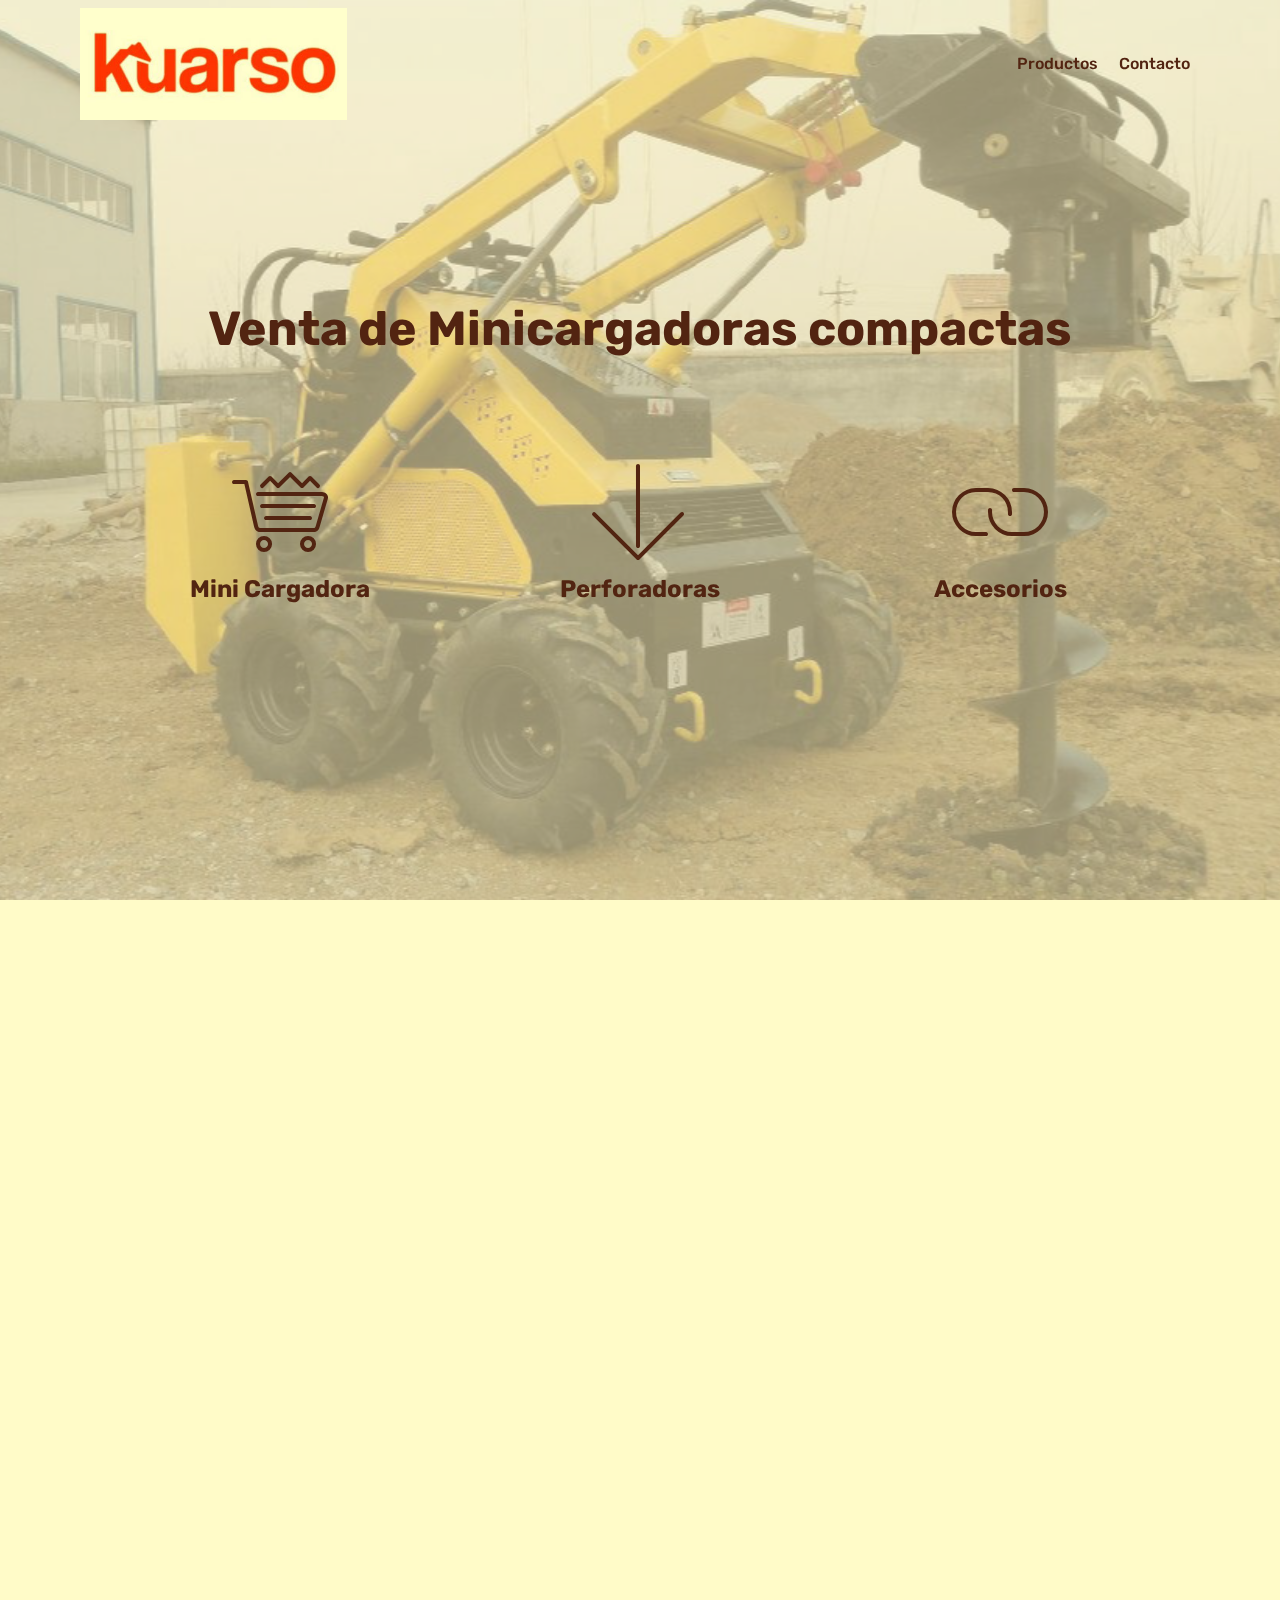
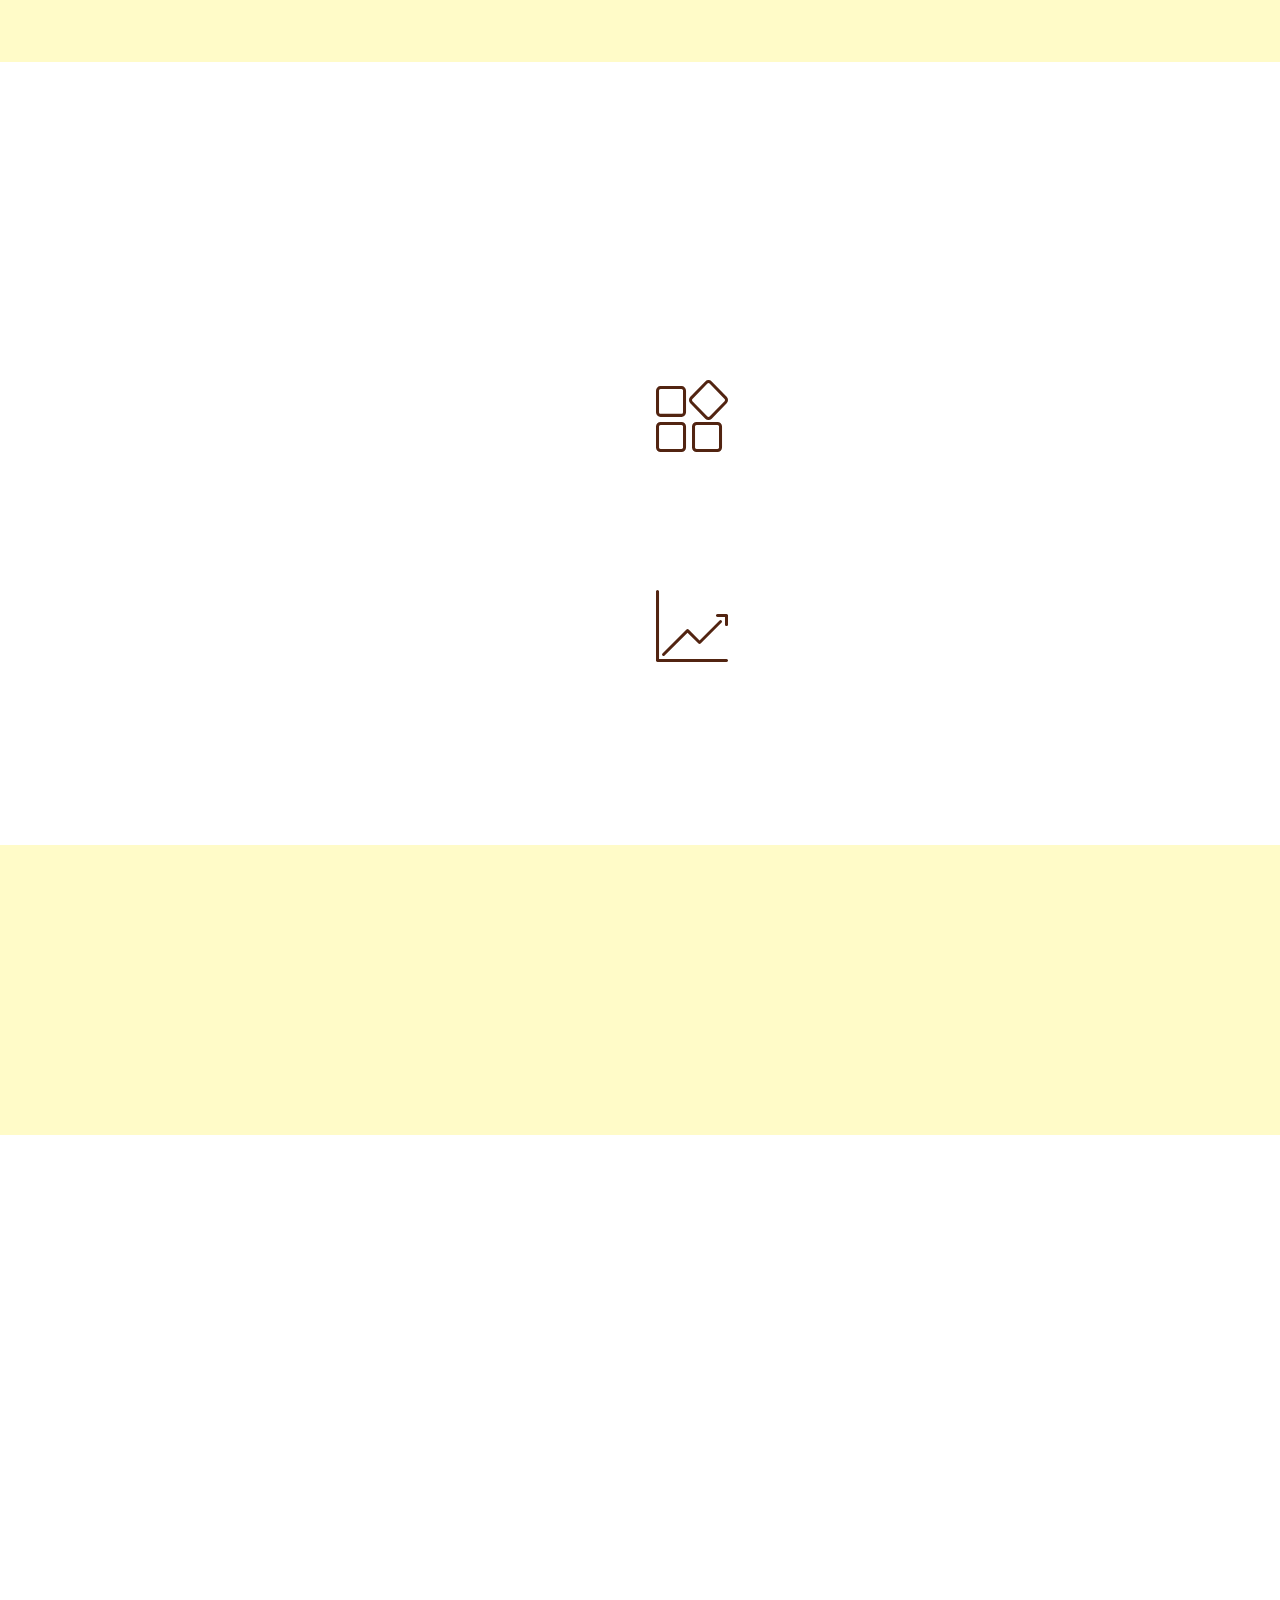
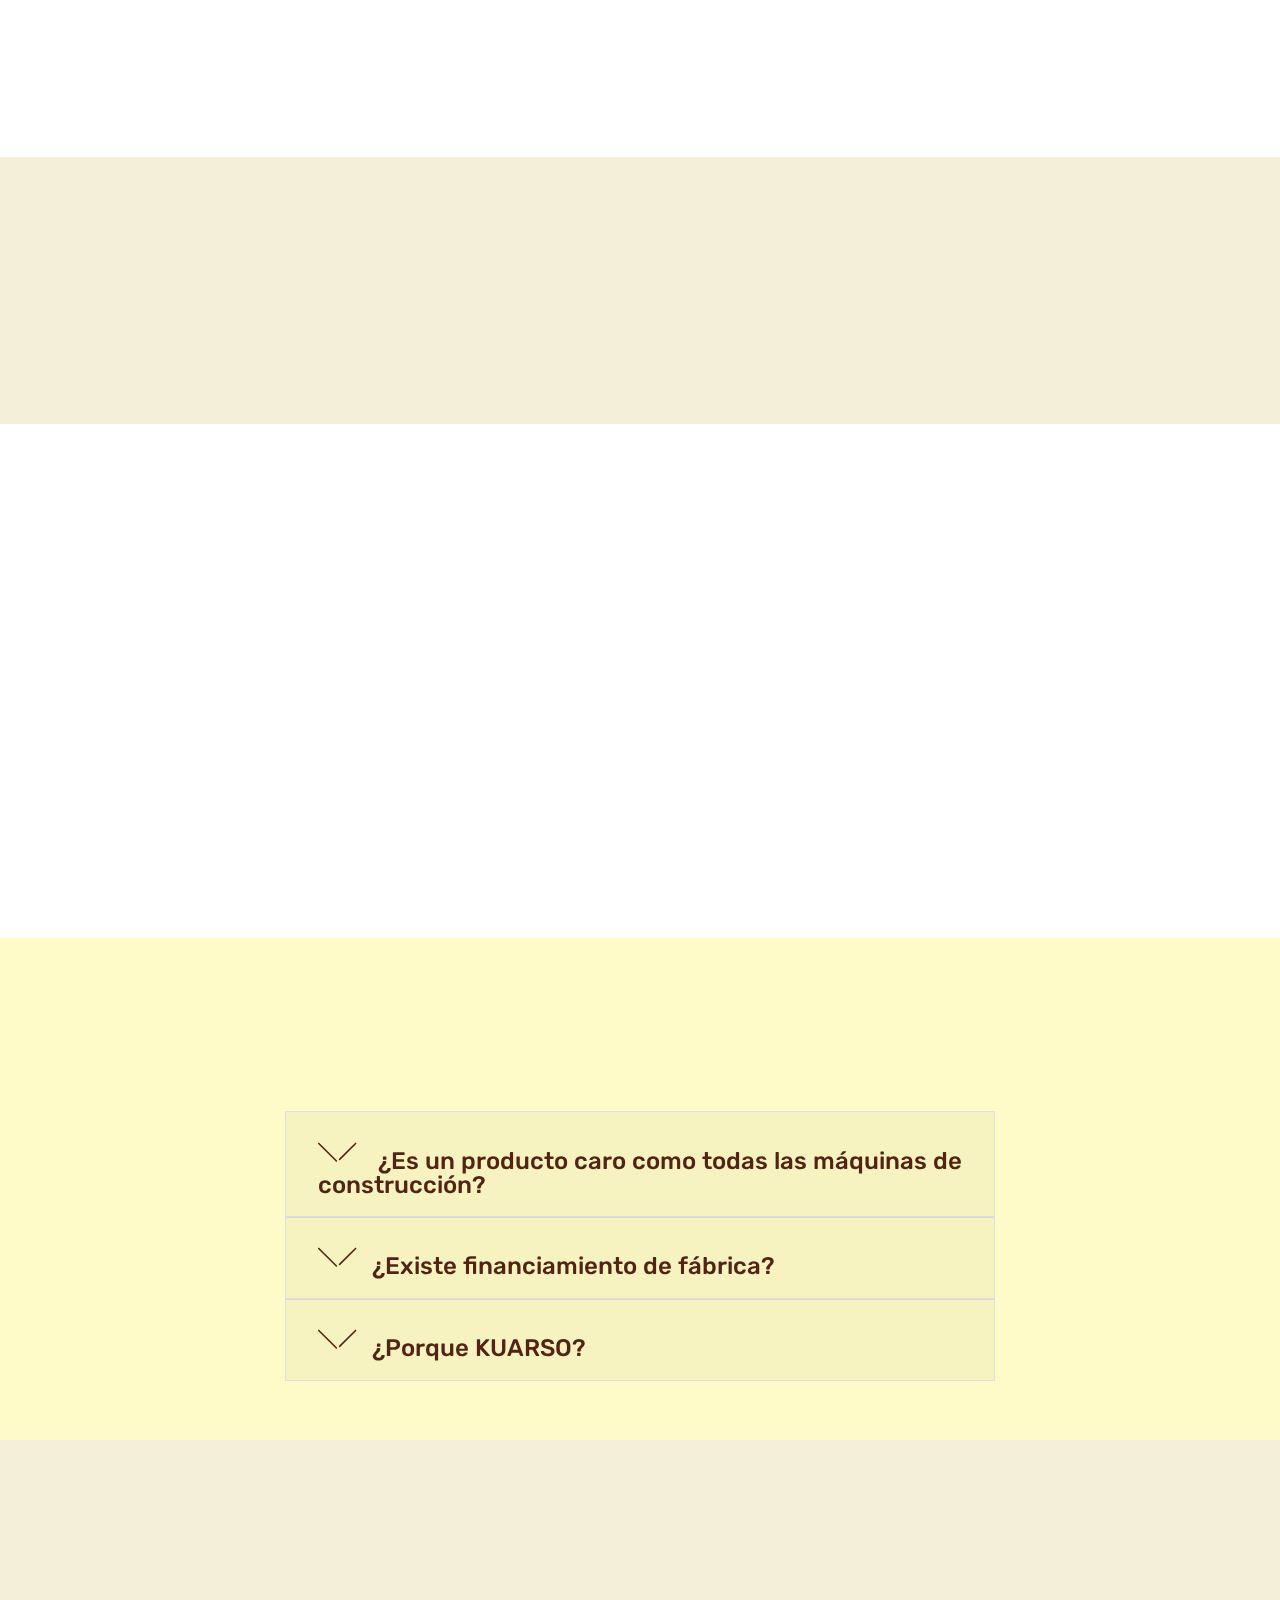
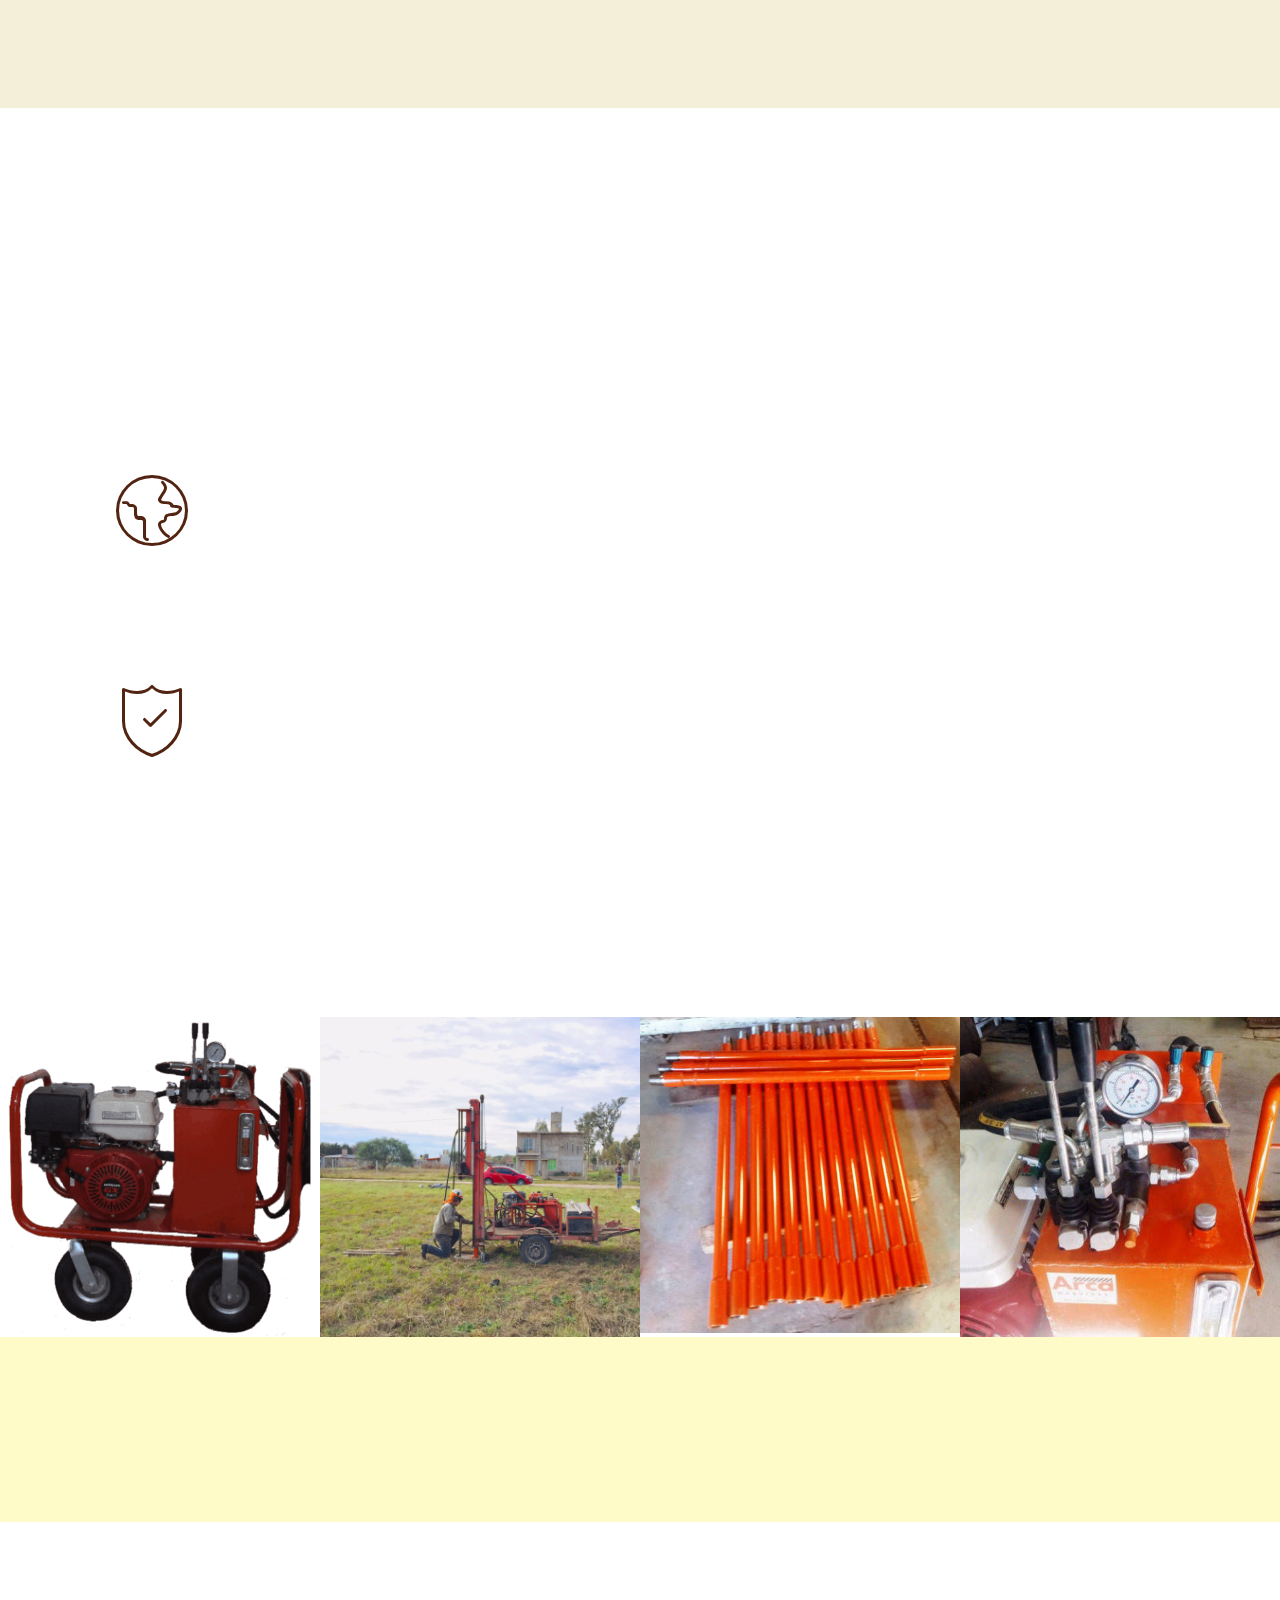
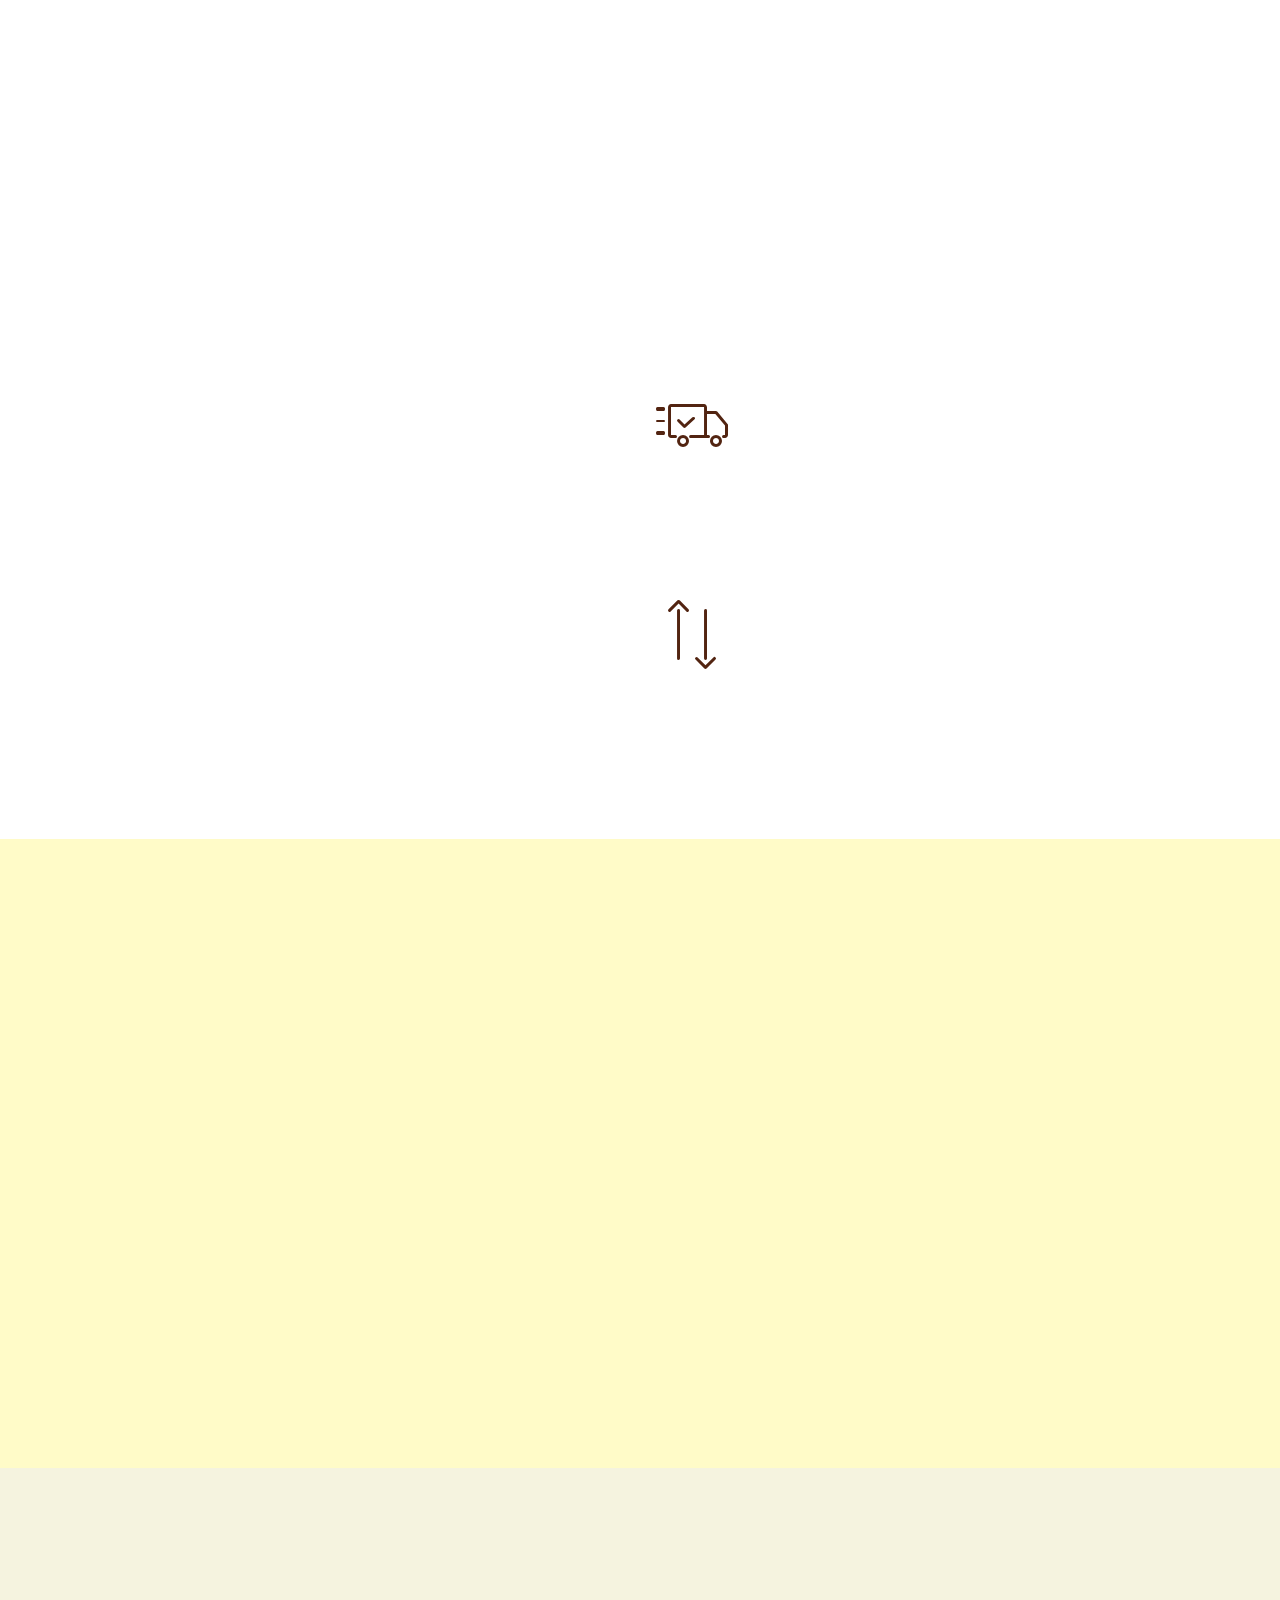
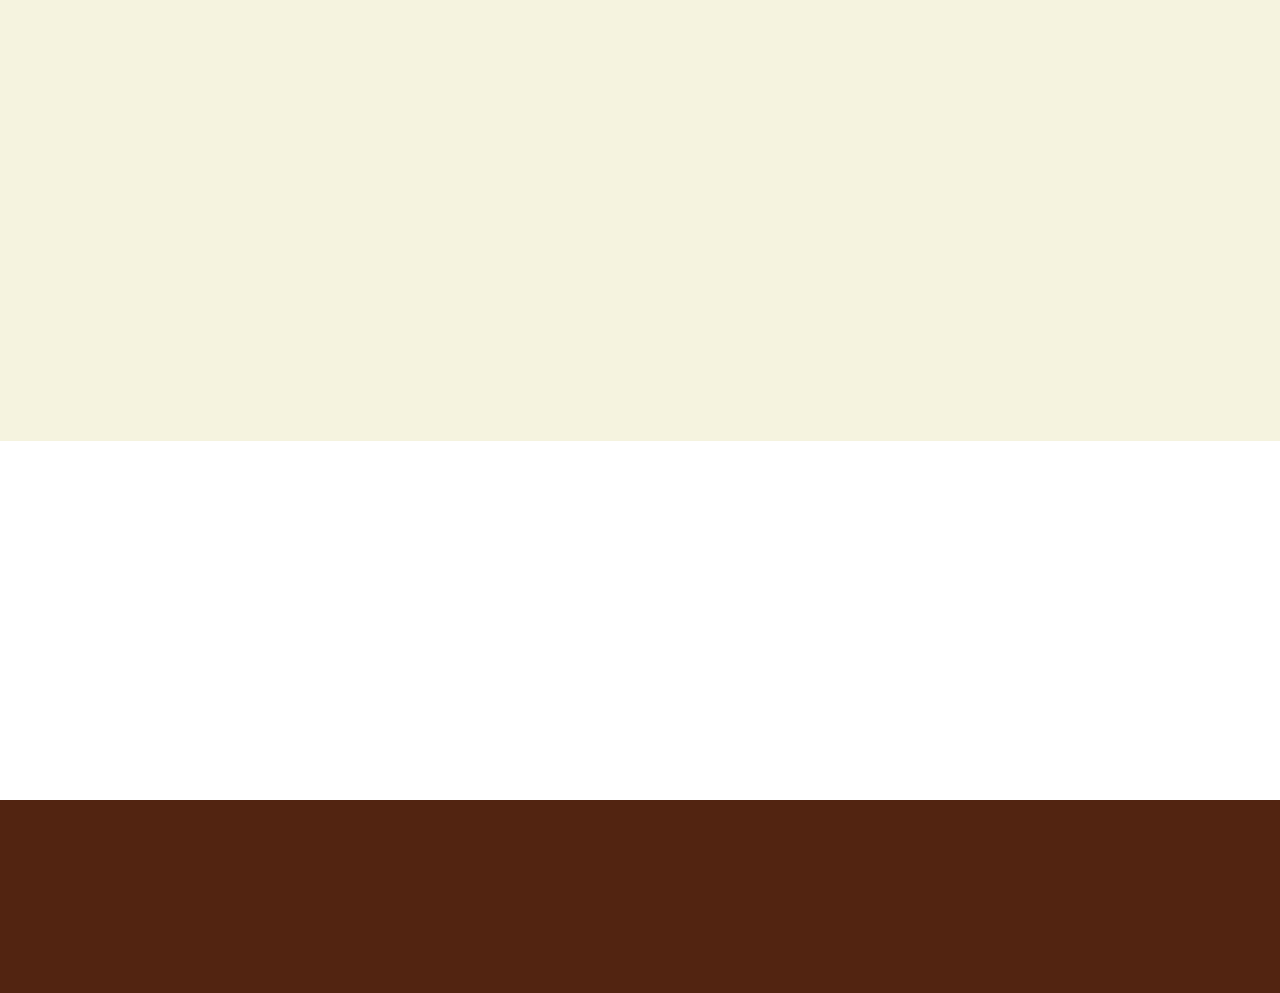
==== commit cc343856: "create github pages" ====
--- a/index.html
+++ b/index.html
@@ -6,20 +6,20 @@
   <meta http-equiv="X-UA-Compatible" content="IE=edge">
   <meta name="generator" content="Mobirise v4.10.3, mobirise.com">
   <meta name="viewport" content="width=device-width, initial-scale=1, minimum-scale=1">
-  <link rel="shortcut icon" href="assets/images/estudiosdesuelo.com-logo5-128x87-1.png" type="image/x-icon">
-  <meta name="description" content="Empresa de servicios de estudios de suelos, sondeos y perforaciones para la construcción o para busqueda de agua subterránea.">
+  <link rel="shortcut icon" href="assets/images/logo-kuarso-k-128x128.png" type="image/x-icon">
+  <meta name="description" content="Minicargadoras compactas de alta calidad, perforadoras compactas, perforadoras para estudio de suelos, mini pala compacta, mini excavadora, hoyadora, cortadora de pasto, podadora, martillo demoledor, mini autoelevadora, zanjeadora">
   
-  <title>Estudio de suelos en Cordoba y en todo el País</title>
+  <title>KUARSO mini skid steer - Mini Cargadora</title>
   <link rel="stylesheet" href="assets/web/assets/mobirise-icons/mobirise-icons.css">
   <link rel="stylesheet" href="assets/tether/tether.min.css">
   <link rel="stylesheet" href="assets/bootstrap/css/bootstrap.min.css">
   <link rel="stylesheet" href="assets/bootstrap/css/bootstrap-grid.min.css">
   <link rel="stylesheet" href="assets/bootstrap/css/bootstrap-reboot.min.css">
   <link rel="stylesheet" href="assets/dropdown/css/style.css">
+  <link rel="stylesheet" href="assets/animatecss/animate.min.css">
   <link rel="stylesheet" href="assets/socicon/css/styles.css">
-  <link rel="stylesheet" href="assets/style.css">
-  <link rel="stylesheet" href="assets/slick.css">
   <link rel="stylesheet" href="assets/theme/css/style.css">
+  <link rel="stylesheet" href="assets/gallery/style.css">
   <link rel="stylesheet" href="assets/mobirise/css/mbr-additional.css" type="text/css">
   
   
@@ -29,23 +29,23 @@
 
 <!-- Google Analytics -->
 <!-- Global site tag (gtag.js) - Google Analytics -->
-<script async src="https://www.googletagmanager.com/gtag/js?id=UA-142198029-1"></script>
+<script async src="https://www.googletagmanager.com/gtag/js?id=UA-149676578-1"></script>
 <script>
   window.dataLayer = window.dataLayer || [];
   function gtag(){dataLayer.push(arguments);}
   gtag('js', new Date());
 
-  gtag('config', 'UA-142198029-1');
+  gtag('config', 'UA-149676578-1');
 </script>
 
 <!-- /Google Analytics -->
 
 
-  <section class="menu cid-qTkzRZLJNu" once="menu" id="menu1-0">
-
-    
-
-    <nav class="navbar navbar-expand beta-menu navbar-dropdown align-items-center navbar-fixed-top navbar-toggleable-sm bg-color transparent">
+  <section class="menu cid-rtYvJEbL50" once="menu" id="menu2-0">
+
+    
+
+    <nav class="navbar navbar-expand beta-menu navbar-dropdown align-items-center navbar-toggleable-sm bg-color transparent">
         <button class="navbar-toggler navbar-toggler-right" type="button" data-toggle="collapse" data-target="#navbarSupportedContent" aria-controls="navbarSupportedContent" aria-expanded="false" aria-label="Toggle navigation">
             <div class="hamburger">
                 <span></span>
@@ -57,8 +57,8 @@
         <div class="menu-logo">
             <div class="navbar-brand">
                 <span class="navbar-logo">
-                    <a href="https://estudiodesuelos.com">
-                         <img src="assets/images/logo-estudiodesuelos-650x212.png" alt="estudio de suelos ingenieria y geologia" title="estudiodesuelos.com" style="height: 5rem;">
+                    <a href="https://kuarsomini.com">
+                        <img src="assets/images/logo-kuarso-412x412.jpg" alt="Mobirise" title="" style="height: 7rem;">
                     </a>
                 </span>
                 
@@ -66,110 +66,142 @@
         </div>
         <div class="collapse navbar-collapse" id="navbarSupportedContent">
             <ul class="navbar-nav nav-dropdown nav-right" data-app-modern-menu="true"><li class="nav-item">
-                    <a class="nav-link link text-white display-4" href="index.html#features11-f">
-                        <span class="mbri-home mbr-iconfont mbr-iconfont-btn"></span>
-                        Servicios</a>
+                    <a class="nav-link link text-primary display-4" href="index.html#content5-9">Productos</a>
                 </li>
                 <li class="nav-item">
-                    <a class="nav-link link text-white display-4" href="index.html#form1-a">
-                        <span class="mbri-search mbr-iconfont mbr-iconfont-btn"></span>Contacto</a>
+                    <a class="nav-link link text-primary display-4" href="index.html#form1-i">Contacto</a>
                 </li></ul>
             
         </div>
     </nav>
 </section>
 
-<section class="engine"><a href="https://mobirise.info/y">free html web templates</a></section><section class="cid-qTkA127IK8 mbr-fullscreen mbr-parallax-background" id="header2-1">
-
-    
-
-    
-
-    <div class="container align-center">
-        <div class="row justify-content-md-center">
-            <div class="mbr-white col-md-10">
-                <h1 class="mbr-section-title mbr-bold pb-3 mbr-fonts-style display-1">
-                    TODO PROYECTO NECESITA UNA BUENA BASE</h1>
-                
-                <p class="mbr-text pb-3 mbr-fonts-style display-5">REALIZAMOS ESTUDIOS PARA TODO TIPO DE OBRAS. TANTO PARA VIVIENDAS FAMILIARES COMO PARA PROYECTOS INDUSTRIALES.</p>
-                <div class="mbr-section-btn"><a class="btn btn-md btn-white-outline display-4" href="index.html#tabs1-8">CONOZCA MÁS</a> <a class="btn btn-md btn-white-outline display-4" href="index.html#form1-a">SOLICITE PRESUPUESTO</a></div>
-            </div>
-        </div>
-    </div>
-    
-</section>
-
-<section class="features13 cid-rtjig96Lcc" id="features13-7">
-
-    
-
-    
-    <div class="container">
-        <h2 class="mbr-section-title pb-3 mbr-fonts-style align-center display-2">
-            20 años de trayectoria</h2>
-
+<section class="engine"><a href="https://mobirise.info/l">free web templates</a></section><section class="header12 cid-rtYw1oX9AV mbr-fullscreen mbr-parallax-background" id="header12-1">
+
+    
+
+    <div class="mbr-overlay" style="opacity: 0.6; background-color: rgb(250, 239, 185);">
+    </div>
+
+    <div class="container  ">
+            <div class="media-container">
+                <div class="col-md-12 align-center">
+                    <h1 class="mbr-section-title pb-3 mbr-white mbr-bold mbr-fonts-style display-1"></h1>
+                    <p class="mbr-text pb-3 mbr-white mbr-fonts-style display-2"><strong>Venta de Minicargadoras compactas</strong></p>
+                    
+
+                    <div class="icons-media-container mbr-white">
+                        <div class="card col-12 col-md-6 col-lg-4">
+                            <div class="icon-block">
+                            <a href="index.html#content5-9">
+                                <span class="mbr-iconfont mbri-cart-full" style="color: rgb(82, 36, 17); fill: rgb(82, 36, 17);"></span>
+                            </a>
+                            </div>
+                            <h5 class="mbr-fonts-style display-5"><a href="index.html#content5-9"><strong>
+                                Mini Cargadora</strong></a></h5>
+                        </div>
+
+                        <div class="card col-12 col-md-6 col-lg-4">
+                            <div class="icon-block">
+                                <a href="index.html#content5-c">
+                                    <span class="mbr-iconfont mbri-down" style="color: rgb(82, 36, 17); fill: rgb(82, 36, 17);"></span>
+                                </a>
+                            </div>
+                            <h5 class="mbr-fonts-style display-5"><a href="index.html#content5-c"><strong>
+                                Perforadoras</strong></a></h5>
+                        </div>
+
+                        <div class="card col-12 col-md-6 col-lg-4">
+                            <div class="icon-block">
+                                <a href="index.html#content5-a">
+                                    <span class="mbr-iconfont mbri-link" style="color: rgb(82, 36, 17); fill: rgb(82, 36, 17);"></span>
+                                </a>
+                            </div>
+                            <h5 class="mbr-fonts-style display-5"><a href="index.html#content5-a"><strong>Accesorios</strong></a></h5>
+                        </div>
+
+                        
+                    </div>
+                </div>
+            </div>
+    </div>
+
+    
+</section>
+
+<section class="mbr-section content5 cid-rtZ8KyS2Cz" id="content5-9">
+
+    
+
+    
+
+    <div class="container">
         <div class="media-container-row">
-            <div class="card col-12 col-md-6 align-center col-lg-4">
-                <div class="card-wrap">
-                    <div class="card-img">
-                        <img src="assets/images/estudiodesuelos-6-256x262.png" alt="Mobirise" title="">
-                    </div>
-                    <div class="card-box p-5">
-                        <h4 class="card-title py-2 mbr-fonts-style align-center mbr-white display-5"><strong>Experiencia</strong></h4>
-                        <p class="mbr-text mbr-fonts-style mbr-white display-7"><strong>Contamos con equipos de alta productividad y profesionales en campo.<br><br></strong><br>
-                        </p>
-                    </div>
-                </div>
-            </div>
-            <div class="card col-12 col-md-6 align-center col-lg-4">
-                <div class="card-wrap">
-                    <div class="card-img">
-                        <img src="assets/images/estudiodesuelos-2-220x180.png" alt="Mobirise" title="">
-                    </div>
-                    <div class="card-box p-5">
-                        <h4 class="card-title py-2 mbr-fonts-style align-center mbr-white display-5"><strong>De Córdoba a todo el país</strong></h4>
-                        <p class="mbr-text mbr-fonts-style mbr-white display-7"><strong>Realizamos Consultoría, Estudios y Supervisión en la especialidad de Ingeniería Geotecnica​ y Geología.</strong></p>
-                    </div>
-                </div>
-            </div>
-            <div class="card col-12 col-md-6 align-center col-lg-4">
-                <div class="card-wrap">
-                    <div class="card-img">
-                        <img src="assets/images/estudiodesuelos-7-356x379.png" alt="Mobirise" title="">
-                    </div>
-                    <div class="card-box p-5">
-                        <h4 class="card-title py-2 mbr-fonts-style align-center mbr-white display-5"><strong>Servicios de 
-</strong><div><strong>estudios de suelos para:&nbsp;</strong></div></h4>
-                        <p class="mbr-text mbr-fonts-style mbr-white display-7"><strong>Cimentaciones -&nbsp;Infiltraciones
-<br>Localización de napas &nbsp;Perforaciones -&nbsp;Pozos de agua</strong></p>
-                    </div>
-                </div>
-            </div>    
-        </div>
-    </div>
-</section>
-
-<section class="header1 cid-rtXW361PxG mbr-parallax-background" id="header16-3">
-
-    
-
-    <div class="mbr-overlay" style="opacity: 0.8; background-color: rgb(80, 55, 2);">
-    </div>
-
-    <div class="container">
-        <div class="row justify-content-md-center">
-            <div class="col-md-10 align-center">
-                <h1 class="mbr-section-title mbr-bold pb-3 mbr-fonts-style display-2">Antes de comenzar su obra de arquitectura</h1>
+            <div class="title col-12 col-md-8">
+                <h2 class="align-center mbr-bold mbr-white pb-3 mbr-fonts-style display-1">
+                    MINICARGADORAS</h2>
+                <h3 class="mbr-section-subtitle align-center mbr-light mbr-white pb-3 mbr-fonts-style display-5"><strong>
+                    Gran potencia para espacios reducidos</strong></h3>
                 
                 
-                <div class="mbr-section-btn"><a class="btn btn-md btn-primary display-4" href="index.html#form1-a">CONTACTENOS</a></div>
-            </div>
-        </div>
-    </div>
-
-</section>
-
-<section class="features11 cid-rtjmca6fWH" id="features11-f">
+            </div>
+        </div>
+    </div>
+</section>
+
+<section class="features2 cid-rtYTXqaSwq" id="features2-6">
+
+    
+
+    
+    
+    <div class="container">
+        <div class="media-container-row">
+            <div class="card p-3 col-12 col-md-6 col-lg-4">
+                <div class="card-wrapper">
+                    <div class="card-img">
+                        <img src="assets/images/htb1pr09mpxxxxanxpxxq6xxfxxxr-676x590.jpg" alt="Mobirise" title="">
+                    </div>
+                    <div class="card-box">
+                        <h4 class="card-title pb-3 mbr-fonts-style display-5"><strong>
+                            Compacto</strong></h4>
+                        <p class="mbr-text mbr-fonts-style display-7">Accesible a lugares con entradas pequeñas, en donde no podría ingresar otro tipo de maquinaria. La posibilidad de girar sobre su propio eje permite moverse en espacio reducidos.&nbsp;</p>
+                    </div>
+                </div>
+            </div>
+
+            <div class="card p-3 col-12 col-md-6 col-lg-4">
+                <div class="card-wrapper">
+                    <div class="card-img">
+                        <img src="assets/images/kanga-bobcat-mini-trench-digger-like-toro-3-600x600.jpg" alt="Mobirise" title="">
+                    </div>
+                    <div class="card-box ">
+                        <h4 class="card-title pb-3 mbr-fonts-style display-5"><strong>
+                            Potencia</strong></h4>
+                        <p class="mbr-text mbr-fonts-style display-7">Posse mucha más fuerza de lo que aparenta por su tamaño. Su sistema hidráulico le proporciona gran potencia para su desplazamiento y sus accesorios.&nbsp;</p>
+                    </div>
+                </div>
+            </div>
+
+            <div class="card p-3 col-12 col-md-6 col-lg-4">
+                <div class="card-wrapper">
+                    <div class="card-img">
+                        <img src="assets/images/kanga-bobcat-mini-trench-digger-like-toro-5-598x367.jpg" alt="Mobirise" title="">
+                    </div>
+                    <div class="card-box">
+                        <h4 class="card-title pb-3 mbr-fonts-style display-5"><strong>
+                            Versátil</strong></h4>
+                        <p class="mbr-text mbr-fonts-style display-7">Diseñada para utilizar con más de 50 accesorios universales, KUARSO es una herramienta de infinitos usos.</p>
+                    </div>
+                </div>
+            </div>
+
+            
+        </div>
+    </div>
+</section>
+
+<section class="features11 cid-rtZ4ofGtqy" id="features11-7">
 
     
 
@@ -179,47 +211,48 @@
         <div class="col-md-12">
             <div class="media-container-row">
                 <div class="mbr-figure m-auto" style="width: 50%;">
-                    <img src="assets/images/img-13301-511x595.jpg" alt="Estudio de suelos" title="Estudio de suelos para viviendas">
+                    <img src="assets/images/k94-dingo-on-trailer-610x463.jpg" alt="Mobirise" title="">
                 </div>
                 <div class=" align-left aside-content">
-                    <h2 class="mbr-title pt-2 mbr-fonts-style display-2">Estudios para la Construcción</h2>
+                    <h2 class="mbr-title pt-2 mbr-fonts-style display-2"><strong>
+                        Mini Cargadora</strong></h2>
                     <div class="mbr-section-text">
-                        <p class="mbr-text mb-5 pt-3 mbr-light mbr-fonts-style display-5">
-                        Proveemos servicios de consultoría en los campos de la Geotécnia, abarcando las disciplinas de aplicación corriente a las obras de Ingeniería y arquitectura.
-                        </p>
+                        <p class="mbr-text mb-5 pt-3 mbr-light mbr-fonts-style display-5">De gran utilización en empresas constructoras, criaderos de animales, entidades de servicios públicos y en manteción de espacios verdes.</p>
                     </div>
 
                     <div class="block-content">
                         <div class="card p-3 pr-3">
                             <div class="media">
                                 <div class=" align-self-center card-img pb-3">
-                                    <span class="mbr-iconfont mbri-edit" style="color: rgb(255, 67, 0); fill: rgb(255, 67, 0);"></span>
+                                    <span class="mbr-iconfont mbri-extension" style="color: rgb(82, 36, 17); fill: rgb(82, 36, 17);"></span>
                                 </div>     
                                 <div class="media-body">
-                                    
+                                    <h4 class="card-title mbr-fonts-style display-5">Muchas tareas, una máquina&nbsp;</h4>
                                 </div>
                             </div>                
 
                             <div class="card-box">
-                                <p class="block-text mbr-fonts-style display-7">Sondeos y perforaciones
-<br>Extracción de muestras inalteradas
-<br>Extracción de muestras alteradas
-<br>Ensayos SPT
-<br>Muestreo Terzaghi
-<br>Muestreo  Moretto
-<br>Ensayos Proctor
-<br>Ensayos de densidad con cono de arena
-<br>Límites de Atterberg
-<br>Ensayo triaxial
-<br>Ensayos de agresión al hormigón
-<br>Granulometrías
-<br>Resistividad eléctrica
-<br>Pilotes – micropilotes
-<br>Túneles para cruces</p>
-                            </div>
-                        </div>
-
-                        
+                                <p class="block-text mbr-fonts-style display-7">
+                                   El sistema estándar de acoplamiento rápido, permite al usuario cambiar fácilmente de una pala a una hoyadora o a cualquier otra herramienta. 
+                                </p>
+                            </div>
+                        </div>
+
+                        <div class="card p-3 pr-3">
+                            <div class="media">
+                                <div class="align-self-center card-img pb-3">
+                                    <span class="mbr-iconfont mbri-growing-chart" style="color: rgb(82, 36, 17); fill: rgb(82, 36, 17);"></span>
+                                </div>     
+                                <div class="media-body">
+                                    <h4 class="card-title mbr-fonts-style display-5">Reduce tiempos y esfuerzo físico</h4>
+                                </div>
+                            </div>                
+
+                            <div class="card-box">
+                                <p class="block-text mbr-fonts-style display-7">
+                                    Trabajos típicos de la construcción que requieren esfuerzo físico o varias personas, se pueden realizar con un solo operador y en menor tiempo.</p>
+                            </div>
+                        </div>
                     </div>
                 </div>
             </div>
@@ -227,18 +260,48 @@
     </div>          
 </section>
 
-<section class="mbr-section content5 cid-rtnwPxCO3z mbr-parallax-background" id="content5-j">
-
-    
-
-    <div class="mbr-overlay" style="opacity: 0.6; background-color: rgb(80, 55, 2);">
-    </div>
+<section class="mbr-section content8 cid-rEqz3DZnYS" id="content8-1h">
+
+    
+
+    <div class="container">
+        <div class="media-container-row title">
+            <div class="col-12 col-md-8">
+                <div class="mbr-section-btn align-center"><a class="btn btn-primary display-5" href="index.html#form1-i">Promoción Lanzamiento desde 9.660 U$D</a> 
+                    <a class="btn btn-info display-5" href="index.html#form1-i">SOLICITE PRESUPUESTO</a></div>
+            </div>
+        </div>
+    </div>
+</section>
+
+<section class="mbr-section content4 cid-rtYOa6zQMR" id="content4-4">
+
+    
 
     <div class="container">
         <div class="media-container-row">
             <div class="title col-12 col-md-8">
-                <h2 class="align-center mbr-bold mbr-white pb-3 mbr-fonts-style display-2">Estudios para Agua Subterránea</h2>
-                <h3 class="mbr-section-subtitle align-center mbr-light mbr-white pb-3 mbr-fonts-style display-5">Somos especialista en detección de napas subterráneas con más de 25 años de experiencia.</h3>
+                <h2 class="align-center pb-3 mbr-fonts-style display-2">Que es una Mini Steer Skid o Mini Cargadora Compacta?</h2>
+                <h3 class="mbr-section-subtitle align-center mbr-light mbr-fonts-style display-5">Es una pequeña máquina todo terreno para realizar taeras diarias que requieren gran esfuerzo, en menor tiempo. <br><br>Son equipos de tracción muy versatiles, ligeros y de alto rendimiento.<br><br>La minicargadora ARCA es aplicable en áreas de jardinería, instalación de piletas, construcción, agricultura, excavaciones residenciales o tareas municipales.<br><br>ARCA es una innovadora herramienta que brinda la flexibilidad óptima y un rendimineto de primera línea al precio justo.</h3>
+                
+            </div>
+        </div>
+    </div>
+</section>
+
+<section class="mbr-section content5 cid-rtZ9v848ls mbr-parallax-background" id="content5-a">
+
+    
+
+    <div class="mbr-overlay" style="opacity: 0.4; background-color: rgb(250, 239, 185);">
+    </div>
+
+    <div class="container">
+        <div class="media-container-row">
+            <div class="title col-12 col-md-8">
+                <h2 class="align-center mbr-bold mbr-white pb-3 mbr-fonts-style display-1">ACCESORIOS</h2>
+                <h3 class="mbr-section-subtitle align-center mbr-light mbr-white pb-3 mbr-fonts-style display-5"><strong>
+                    Aproveche su Kuarso al máximo con todas sus posibilidades</strong></h3>
                 
                 
             </div>
@@ -246,106 +309,168 @@
     </div>
 </section>
 
-<section class="features12 cid-rtjmfs10eR" id="features12-g">
-    
-    
-
-    
-
-    <div class="container">
-        
-        <h3 class="mbr-section-subtitle pb-3 mbr-fonts-style display-5"><div>
-Prospección geoeléctrica
- -&nbsp;<span style="font-size: 1.5rem;">Sondeos y perforaciones -</span><span style="font-size: 1.5rem;">Bombas sumergibles -&nbsp;</span><span style="font-size: 1.5rem;">Muestras de agua&nbsp;</span></div><div>Análisis físico-químico de agua
- -&nbsp;<span style="font-size: 1.5rem;">Ensayos de Absorción -&nbsp;</span><span style="font-size: 1.5rem;">Pozos absorbentes&nbsp;</span></div><div>Estudios hidrológicos
- -&nbsp;<span style="font-size: 1.5rem;">Pozos de agua -&nbsp;</span><span style="font-size: 1.5rem;">Control de nivel freático</span></div></h3>
-
-        <div class="media-container-row pt-5">
-            <div class="block-content align-right">
-                <div class="card pl-3 pr-3 pb-5">
-                    <div class="mbr-card-img-title">
-                        <div class="card-img pb-3">
-                             <span class="mbr-iconfont mbri-speed" style="color: rgb(255, 67, 0); fill: rgb(255, 67, 0);"></span>
-                        </div>
-                        <div class="mbr-crt-title">
-                            
-                        </div>
-                    </div>                
-
+<section class="features17 cid-rtZ9G4taoH" id="features17-b">
+    
+    
+
+    
+    <div class="container-fluid">
+        <div class="media-container-row">
+            <div class="card p-3 col-12 col-md-6 col-lg-2">
+                <div class="card-wrapper">
+                    <div class="card-img">
+                        <img src="assets/images/170061-mini-loader-fork-lift-attachment-175x175.jpg" alt="Mobirise" title="">
+                    </div>
                     <div class="card-box">
-                        <p class="mbr-text mbr-section-text mbr-fonts-style display-7">
-                            Realizamos estudios geoeléctricos para identificar capas con agua antes de la perforación</p>
-                    </div>
-                </div>
-
-                <div class="card pl-3 pr-3">
-                    <div class="mbr-card-img-title">
-                        <div class="card-img pb-3">
-                            <span class="mbr-iconfont mbri-down" style="color: rgb(255, 67, 0); fill: rgb(255, 67, 0);"></span>
-                        </div>
-                        <div class="mbr-crt-title">
-                            
-                        </div>
+                        <h4 class="card-title pb-3 mbr-fonts-style display-7">Uñas pallet</h4>
+                        <p class="mbr-text mbr-fonts-style display-7"></p>
+                    </div>
+                </div>
+            </div>
+
+            <div class="card p-3 col-12 col-md-6 col-lg-2">
+                <div class="card-wrapper">
+                    <div class="card-img">
+                        <img src="assets/images/rock-breaker-hammer-mini-loader-equipment-for-376x376.jpg" alt="Mobirise" title="">
                     </div>
                     <div class="card-box">
-                        <p class="mbr-text mbr-section-text mbr-fonts-style display-7">Perforaciones de agua: para riego en zonas rurales, para industrias en zonas urbanas y para consumo humano en zonas apartadas, principalmente en las sierras de Córdoba<br>
-                        </p>
-                    </div>
-                </div>
-            </div>
-
-            <div class="mbr-figure m-auto" style="width: 50%;">
-                <img src="assets/images/estudiodesuelos-9-403x256.png" alt="Ensayo de geoeléctrica" title="Ensayo de geoeléctrica en cordoba">
-            </div>
-
-            <div class="block-content align-left">
-                <div class="card pl-3 pr-3 pb-5">
-                    <div class="mbr-card-img-title">
-                        <div class="card-img pb-3">
-                             <span class="mbr-iconfont mbri-clock" style="color: rgb(255, 67, 0); fill: rgb(255, 67, 0);"></span>
-                        </div>
-                        <div class="mbr-crt-title">
-                            
-                        </div>
-                    </div>                
-
+                        <h4 class="card-title pb-3 mbr-fonts-style display-7">
+                            Martillo demoledor</h4>
+                        <p class="mbr-text mbr-fonts-style display-7"></p>
+                    </div>
+                </div>
+            </div>
+
+            <div class="card p-3 col-12 col-md-6 col-lg-2">
+                <div class="card-wrapper">
+                    <div class="card-img">
+                        <img src="assets/images/170079-5-210x210.png" alt="Mobirise" title="">
+                    </div>
                     <div class="card-box">
-                        <p class="mbr-text mbr-section-text mbr-fonts-style display-7">Efectuamos ensayos de absorción, necesarios para un correcto vertido de efluentes<br></p>
-                    </div>
-                </div>
-
-                <div class="card pl-3 pr-3">
-                    <div class="mbr-card-img-title">
-                        <div class="card-img pb-3">
-                            <span class="mbr-iconfont mbri-globe" style="color: rgb(255, 67, 0); fill: rgb(255, 67, 0);"></span>
-                        </div>
-                        <div class="mbr-crt-title">
-                            
-                        </div>
+                        <h4 class="card-title pb-3 mbr-fonts-style display-7">
+                            Zanjeadora</h4>
+                        <p class="mbr-text mbr-fonts-style display-7"></p>
+                    </div>
+                </div>
+            </div>
+
+            <div class="card p-3 col-12 col-md-6 col-lg-2">
+                <div class="card-wrapper">
+                    <div class="card-img">
+                        <img src="assets/images/170153-sl-000227-digga-mini-loader-slasher-attachment-photo-1-3-copy-210x210.png" alt="Mobirise" title="">
                     </div>
                     <div class="card-box">
-                        <p class="mbr-text mbr-section-text mbr-fonts-style display-7">Cumplimos los requisitos de la normativa del Decreto 847 de la Secretaria de Recursos Hídricos de la Provincia de Córdoba
-                        </p>
-                    </div>
-                </div>
-            </div>
-        </div>
-    </div>
-</section>
-
-<section class="mbr-section content5 cid-rtnxsEH0VZ mbr-parallax-background" id="content5-k">
-
-    
-
-    <div class="mbr-overlay" style="opacity: 0.7; background-color: rgb(80, 55, 2);">
+                        <h4 class="card-title pb-3 mbr-fonts-style display-7">
+                            Corta cesped</h4>
+                        <p class="mbr-text mbr-fonts-style display-7"></p>
+                    </div>
+                </div>
+            </div>
+            <div class="card p-3 col-12 col-md-6 col-lg-2">
+                <div class="card-wrapper">
+                    <div class="card-img">
+                        <img src="assets/images/cheap-gasoline-23hp-engine-garden-front-end-3-376x376.jpg" alt="Mobirise" title="">
+                    </div>
+                    <div class="card-box">
+                        <h4 class="card-title pb-3 mbr-fonts-style display-7">
+                            Hoyadora</h4>
+                        <p class="mbr-text mbr-fonts-style display-7"></p>
+                    </div>
+                </div>
+            </div>
+            <div class="card p-3 col-12 col-md-6 col-lg-2">
+                <div class="card-wrapper">
+                    <div class="card-img">
+                        <img src="assets/images/413o5xrpdhlbn-471x500-471x500.jpg" alt="Mobirise" title="">
+                    </div>
+                    <div class="card-box">
+                        <h4 class="card-title pb-3 mbr-fonts-style display-7">
+                            Y muchos más..</h4>
+                        <p class="mbr-text mbr-fonts-style display-7">solicite catalogo completo</p>
+                    </div>
+                </div>
+            </div>
+        </div>
+    </div>
+</section>
+
+<section class="toggle1 cid-rtZ8hNpxJd" id="toggle1-8">
+
+    
+
+    
+        <div class="container">
+            <div class="media-container-row">
+                <div class="col-12 col-md-8">
+                    <div class="section-head text-center space30">
+                       <h2 class="mbr-section-title pb-5 mbr-fonts-style display-2">Preguntas Frecuestes FAQ
+                        </h2>
+                    </div>
+                    <div class="clearfix"></div>
+                    <div id="bootstrap-toggle" class="toggle-panel accordionStyles tab-content">
+                        <div class="card">
+                            <div class="card-header" role="tab" id="headingOne">
+                                <a role="button" class="collapsed panel-title text-black" data-toggle="collapse" data-core="" href="#collapse1_9" aria-expanded="false" aria-controls="collapse1">
+                                    <h4 class="mbr-fonts-style display-5">
+                                        <span class="sign mbr-iconfont mbri-arrow-down inactive"></span>&nbsp;¿Es un producto caro como todas las máquinas de construcción?
+                                    </h4>
+                                </a>
+                            </div>
+                            <div id="collapse1_9" class="panel-collapse noScroll collapse" role="tabpanel" aria-labelledby="headingOne">
+                                <div class="panel-body p-4">
+                                    <p class="mbr-fonts-style panel-text display-7">KUARSO se diferencia del resto de la maquinaria pesada, no solo por su tamaña sino tambien por su bajo costo. Por el gasto de un alquiler mensual de otras máquinas, se puede ser dueño de una minicargadora. La posibilidad de usar varios accesorios ayuda a una mejor amortización.</p>
+                                </div>
+                            </div>
+                        </div>
+                        <div class="card">
+                            <div class="card-header" role="tab" id="headingTwo">
+                                <a role="button" class="collapsed panel-title text-black" data-toggle="collapse" data-core="" href="#collapse2_9" aria-expanded="false" aria-controls="collapse2">
+                                    <h4 class="mbr-fonts-style display-5">
+                                        <span class="sign mbr-iconfont mbri-arrow-down inactive"></span>¿Existe financiamiento de fábrica?</h4>
+                                </a>
+
+                            </div>
+                            <div id="collapse2_9" class="panel-collapse noScroll collapse" role="tabpanel" aria-labelledby="headingTwo">
+                                <div class="panel-body p-4">
+                                    <p class="mbr-fonts-style panel-text display-7">KUARSO dispone de un sistema de financiamiento para clientes. Una vez adquirida la primer minicargadora, el cliente accede al financiamiento de fábrica para más de 50 accesorios o nuevas minicargadoras.</p>
+                                </div>
+                            </div>
+                        </div>
+                        <div class="card">
+                            <div class="card-header" role="tab" id="headingThree">
+                                <a role="button" class="collapsed panel-title text-black" data-toggle="collapse" data-core="" href="#collapse3_9" aria-expanded="false" aria-controls="collapse3">
+                                    <h4 class="mbr-fonts-style display-5">
+                                        <span class="sign mbr-iconfont mbri-arrow-down inactive"></span>¿Porque KUARSO?</h4>
+                                </a>
+                            </div>
+                            <div id="collapse3_9" class="panel-collapse noScroll collapse" role="tabpanel" aria-labelledby="headingThree">
+                                <div class="panel-body p-4">
+                                    <p class="mbr-fonts-style panel-text display-7">Nuestro producto es de primera línea y nos abocamos a la mejora continua.<br>Brindamos garantía total por 6 meses, servicio de post venta, servicio técnico móvil y catálogo de repuestos a disposición inmediata.</p>
+                                </div>
+                            </div>
+                        </div>
+                        
+                        
+                        
+                    </div>
+                </div>
+            </div>
+        </div>
+</section>
+
+<section class="mbr-section content5 cid-rtZas2SLt2 mbr-parallax-background" id="content5-c">
+
+    
+
+    <div class="mbr-overlay" style="opacity: 0.4; background-color: rgb(250, 239, 185);">
     </div>
 
     <div class="container">
         <div class="media-container-row">
             <div class="title col-12 col-md-8">
-                <h2 class="align-center mbr-bold mbr-white pb-3 mbr-fonts-style display-2">
-                    Estudios Ambientales</h2>
-                <h3 class="mbr-section-subtitle align-center mbr-light mbr-white pb-3 mbr-fonts-style display-5">Realizamos consultoría sobre los temas ambientales que se presentan frecuentemente en los tiempos actuales.</h3>
+                <h2 class="align-center mbr-bold mbr-white pb-3 mbr-fonts-style display-1">
+                    PERFORADORAS</h2>
+                <h3 class="mbr-section-subtitle align-center mbr-light mbr-white pb-3 mbr-fonts-style display-5"><strong>Equipos de perforación y geotécnicos</strong></h3>
                 
                 
             </div>
@@ -353,77 +478,152 @@
     </div>
 </section>
 
-<section class="features14 cid-rtjmgy8Ce0" id="features14-h">
-    
-    
-
-    
-    <div class="container align-center">
-        
-        
-        <div class="media-container-column">
-            <div class="row justify-content-center">
-                <div class="card p-4 col-12 col-md-6 col-lg-4 mbr-al-i-c">
-                    <div class="media pb-3">
-                        <div class="card-img align-self-center">
-                            <span class="mbr-iconfont mbri-setting" style="color: rgb(255, 67, 0); fill: rgb(255, 67, 0);"></span>
-                        </div>
-                        <div class="media-body">
-                            
-                        </div>
-                    </div>                
-                    <div class="card-box align-left">
-                        <p class="mbr-text mbr-fonts-style display-7">Tenemos un equipo de personal interdisciplinario capacitado en Evaluaciones de Impacto Ambiental.
-                        </p>
-                    </div>
-                </div>
-
-                <div class="card p-4 col-12 col-md-6 col-lg-4 mbr-al-i-c">
-                <div class="media pb-3">
-                    <div class="card-img align-self-center">
-                        <span class="mbr-iconfont mbri-file" style="color: rgb(255, 67, 0); fill: rgb(255, 67, 0);"></span>
-                    </div>
-                    <div class="media-body">
-                        
-                    </div>
-                </div>
-                    <div class="card-box align-left">
-                        <p class="mbr-text mbr-fonts-style display-7">
-                            Preparamos planes de acción para el control y mitigación de efectos negativos al ambiente.
-                        </p>
-                    </div>
-                </div>
-
-                <div class="card p-4 col-12 col-md-6 col-lg-4 mbr-al-i-c">
-                <div class="media pb-3">
-                    <div class="card-img align-self-center">
-                        <span class="mbr-iconfont mbri-bulleted-list" style="color: rgb(255, 67, 0); fill: rgb(255, 67, 0);"></span>
-                    </div>
-                    <div class="media-body">
-                        
-                    </div>
-                </div>
-                    <div class="card-box align-left">
-                        <p class="mbr-text mbr-fonts-style display-7">Evaluaciones de impacto ambiental
-<br>Sondeos y perforaciones de monitoreo
-<br>Estudios de impacto ambiental para loteos
-<br>Estudios de impacto ambiental para industrias
+<section class="features11 cid-rtZaMvPUFB" id="features11-e">
+
+    
+
+    
+
+    <div class="container">   
+        <div class="col-md-12">
+            <div class="media-container-row">
+                <div class="mbr-figure m-auto" style="width: 50%;">
+                    <img src="assets/images/torre-con-patas-transp-web-480x640.png" alt="Mobirise" title="">
+                </div>
+                <div class=" align-left aside-content">
+                    <h2 class="mbr-title pt-2 mbr-fonts-style display-2">
+                        Penetrometro SPT automático</h2>
+                    <div class="mbr-section-text">
+                        <p class="mbr-text mb-5 pt-3 mbr-light mbr-fonts-style display-5">Para sondeos, estudio de suelos, extracción de muestras, ensayos de resistencia, etc. Poseen un sistema automático para ensayos SPT y DPSH</p>
+                    </div>
+
+                    <div class="block-content">
+                        <div class="card p-3 pr-3">
+                            <div class="media">
+                                <div class=" align-self-center card-img pb-3">
+                                    <span class="mbr-iconfont mbri-globe" style="color: rgb(82, 36, 17); fill: rgb(82, 36, 17);"></span>
+                                </div>     
+                                <div class="media-body">
+                                    <h4 class="card-title mbr-fonts-style display-5">
+                                        Extracción de muestras de suelo</h4>
+                                </div>
+                            </div>                
+
+                            <div class="card-box">
+                                <p class="block-text mbr-fonts-style display-7">Equipo de perforación por percusión con fines de exlporación geotecnicos y geoambientales. Con sistema para realizar ensayos SPT automáticos.</p>
+                            </div>
+                        </div>
+
+                        <div class="card p-3 pr-3">
+                            <div class="media">
+                                <div class="align-self-center card-img pb-3">
+                                    <span class="mbr-iconfont mbri-protect" style="color: rgb(82, 36, 17); fill: rgb(82, 36, 17);"></span>
+                                </div>     
+                                <div class="media-body">
+                                    <h4 class="card-title mbr-fonts-style display-5">
+                                        Perforadora compacta</h4>
+                                </div>
+                            </div>                
+
+                            <div class="card-box">
+                                <p class="block-text mbr-fonts-style display-7">Uso de sistema mecánico que aumenta la producción y elimina errores humanos.
+<br>Velocidad de armado y desarmado.
+<br>Sistema de alta potencia. 15/20 metros de profundidad de sondeo.
+<br>Diseño robusto del sistema de golpeo automático.</p>
+                            </div>
+                        </div>
+                    </div>
+                </div>
+            </div>
+        </div> 
+    </div>          
+</section>
+
+<section class="mbr-gallery mbr-slider-carousel cid-rEld3HaJD0" id="gallery3-1f">
+
+    
+
+    <div>
+        <div><!-- Filter --><!-- Gallery --><div class="mbr-gallery-row"><div class="mbr-gallery-layout-default"><div><div><div class="mbr-gallery-item mbr-gallery-item--p0" data-video-url="false" data-tags="Increíble"><div href="#lb-gallery3-1f" data-slide-to="0" data-toggle="modal"><img src="assets/images/thumbnail-central-web-481x481-481x481-481x481.png" alt="" title=""><span class="icon-focus"></span></div></div><div class="mbr-gallery-item mbr-gallery-item--p0" data-video-url="false" data-tags="Increíble"><div href="#lb-gallery3-1f" data-slide-to="1" data-toggle="modal"><img src="assets/images/img-1619-676x676-676x676.jpg" alt="" title=""><span class="icon-focus"></span></div></div><div class="mbr-gallery-item mbr-gallery-item--p0" data-video-url="false" data-tags="Responsive"><div href="#lb-gallery3-1f" data-slide-to="2" data-toggle="modal"><img src="assets/images/barras-486x480-486x480-486x480-486x480.jpg" alt="" title=""><span class="icon-focus"></span></div></div><div class="mbr-gallery-item mbr-gallery-item--p0" data-video-url="false" data-tags="Animada"><div href="#lb-gallery3-1f" data-slide-to="3" data-toggle="modal"><img src="assets/images/thumbnail-comando-1-476x476-476x476-476x476.jpg" alt="" title=""><span class="icon-focus"></span></div></div></div></div><div class="clearfix"></div></div></div><!-- Lightbox --><div data-app-prevent-settings="" class="mbr-slider modal fade carousel slide" tabindex="-1" data-keyboard="true" data-interval="false" id="lb-gallery3-1f"><div class="modal-dialog"><div class="modal-content"><div class="modal-body"><div class="carousel-inner"><div class="carousel-item"><img src="assets/images/thumbnail-central-web-481x481-481x481.png" alt="" title=""></div><div class="carousel-item"><img src="assets/images/img-1619-676x676.jpg" alt="" title=""></div><div class="carousel-item"><img src="assets/images/barras-486x480-486x480-486x480.jpg" alt="" title=""></div><div class="carousel-item active"><img src="assets/images/thumbnail-comando-1-476x476-476x476.jpg" alt="" title=""></div></div><a class="carousel-control carousel-control-prev" role="button" data-slide="prev" href="#lb-gallery3-1f"><span class="mbri-left mbr-iconfont" aria-hidden="true"></span><span class="sr-only">Previous</span></a><a class="carousel-control carousel-control-next" role="button" data-slide="next" href="#lb-gallery3-1f"><span class="mbri-right mbr-iconfont" aria-hidden="true"></span><span class="sr-only">Next</span></a><a class="close" href="#" role="button" data-dismiss="modal"><span class="sr-only">Close</span></a></div></div></div></div></div>
+    </div>
+
+</section>
+
+<section class="mbr-section content8 cid-rElc8I4RFS" id="content8-1e">
+
+    
+
+    <div class="container">
+        <div class="media-container-row title">
+            <div class="col-12 col-md-8">
+                <div class="mbr-section-btn align-center"><a class="btn btn-primary display-4" href="perforadoras.html#header2-1">VER MAS</a>
+                    <a class="btn btn-info display-4" href="index.html#form1-i">SOLICITE PRESUPUESTO</a></div>
+            </div>
+        </div>
+    </div>
+</section>
+
+<section class="features11 cid-rtZaTPEfMq" id="features11-f">
+
+    
+
+    
+
+    <div class="container">   
+        <div class="col-md-12">
+            <div class="media-container-row">
+                <div class="mbr-figure m-auto" style="width: 50%;">
+                    <img src="assets/images/dingo-corer-3abn-300x400-300x370.jpg" alt="Mobirise" title="">
+                </div>
+                <div class=" align-left aside-content">
+                    <h2 class="mbr-title pt-2 mbr-fonts-style display-2">PROXIMAMENTE<br>Perforadora de Pozos de Agua</h2>
+                    <div class="mbr-section-text">
+                        <p class="mbr-text mb-5 pt-3 mbr-light mbr-fonts-style display-5">Las torres de perforación se suman como accesorio a las minicargadoras KUARSO, permitiendo accesibilidad y facilidad en las perforaciones domiciliarias</p>
+                    </div>
+
+                    <div class="block-content">
+                        <div class="card p-3 pr-3">
+                            <div class="media">
+                                <div class=" align-self-center card-img pb-3">
+                                    <span class="mbr-iconfont mbri-delivery" style="color: rgb(82, 36, 17); fill: rgb(82, 36, 17);"></span>
+                                </div>     
+                                <div class="media-body">
+                                    <h4 class="card-title mbr-fonts-style display-5">Perforadoras a rotación
+</h4>
+                                </div>
+                            </div>                
+
+                            <div class="card-box">
+                                <p class="block-text mbr-fonts-style display-7">Elimina la dependencia de unidades de perforación grandes montadas en camiones, que pueden costar hasta seis veces más.
+<br>
 <br></p>
-                    </div>
-                </div>
-
-                
-            </div>
-            <div class="media-container-row image-row">
-                <div class="mbr-figure" style="width: 51%;">
-                    <img src="assets/images/img-1307-1332x1142.jpg" alt="estudiodesuelos" title="Estudio de Suelos">
-                </div>
-            </div>
-        </div>
-    </div>
-</section>
-
-<section class="mbr-section form1 cid-rtjjc5RyKt" id="form1-a">
+                            </div>
+                        </div>
+
+                        <div class="card p-3 pr-3">
+                            <div class="media">
+                                <div class="align-self-center card-img pb-3">
+                                    <span class="mbr-iconfont mbri-up-down" style="color: rgb(82, 36, 17); fill: rgb(82, 36, 17);"></span>
+                                </div>     
+                                <div class="media-body">
+                                    <h4 class="card-title mbr-fonts-style display-5">Perforación por rotación
+</h4>
+                                </div>
+                            </div>                
+
+                            <div class="card-box">
+                                <p class="block-text mbr-fonts-style display-7">Permite la configuración de perforación con lodos o con aire, posibilitando perforar en tanto en terrenos sedimentarios como en rocosos.
+<br></p>
+                            </div>
+                        </div>
+                    </div>
+                </div>
+            </div>
+        </div> 
+    </div>          
+</section>
+
+<section class="mbr-section form1 cid-ru273Gl6EN" id="form1-i">
 
     
 
@@ -432,16 +632,8 @@
         <div class="row justify-content-center">
             <div class="title col-12 col-lg-8">
                 <h2 class="mbr-section-title align-center pb-3 mbr-fonts-style display-2">
-                    Formulario de Contacto</h2>
-                <h3 class="mbr-section-subtitle align-center mbr-light pb-3 mbr-fonts-style display-7">Si desea solicitar un PRESUPUESTO, por favor agregue la siguiente información, para que podamos elaborarlo rápidamente:
-<div>
-</div><div><strong>Tipo de obra</strong> (ej. vivienda unifamiliar, edificio en altura, etc)
-</div><div><strong>Ubicación</strong> (ej. ciudad, dirección, coordenadas, etc.) 
-</div><div><strong>Cantidad de pisos en altura y en sótano
-</strong></div><div><strong>Metros cuadrados cubiertos
-</strong></div><div>Cualquier información particular de su obra que crea importante
-</div><div><strong>
-</strong></div><div><strong>Consulte sin compromiso</strong></div></h3>
+                    FORMULARIO DE CONTACTO</h2>
+                <h3 class="mbr-section-subtitle align-center mbr-light pb-3 mbr-fonts-style display-5">Solicite presupuesto de nuestros productos</h3>
             </div>
         </div>
     </div>
@@ -449,31 +641,30 @@
         <div class="row justify-content-center">
             <div class="media-container-column col-lg-8" data-form-type="formoid">
                 <!---Formbuilder Form--->
-                <form action="https://mobirise.com/" method="POST" class="mbr-form form-with-styler" data-form-title="Mobirise Form"><input type="hidden" name="email" data-form-email="true" value="JUdPfFb23wJfTZjMslg5gF3xlSQVB6L0tWmn/W5JHUSbrMOpuSTmoTQSBygwyQmCOe6Eog1x02QISYX1xykyj+dugeTyzwi+DcMM8FRo+wGI4sb2hAws+h6QZ91nWYl2">
+                <form action="https://mobirise.com/" method="POST" class="mbr-form form-with-styler" data-form-title="Mobirise Form"><input type="hidden" name="email" data-form-email="true" value="n1Lud1QwU9wm0JT+UBR2jvQUT5gmPpV3OvbERGdNbi9lUEjLfwLdDqD+DFidg0o/DAI86sEjWCUrHuYKW/h8Vgo7LBXFJmJP8xmNYEGSZHlx/+X6/mZxVX7w3MO/MG76">
                     <div class="row">
-                        <div hidden="hidden" data-form-alert="" class="alert alert-success col-12">Gracias por enviar su consulta.
-Le responderemos antes de las proximas 24hs.</div>
+                        <div hidden="hidden" data-form-alert="" class="alert alert-success col-12">Thanks for filling out the form!</div>
                         <div hidden="hidden" data-form-alert-danger="" class="alert alert-danger col-12">
                         </div>
                     </div>
                     <div class="dragArea row">
                         <div class="col-md-4  form-group" data-for="name">
-                            <label for="name-form1-a" class="form-control-label mbr-fonts-style display-7">Nombre y Apellido</label>
-                            <input type="text" name="name" data-form-field="Name" required="required" class="form-control display-7" id="name-form1-a">
+                            <label for="name-form1-i" class="form-control-label mbr-fonts-style display-7">Name</label>
+                            <input type="text" name="name" data-form-field="Name" required="required" class="form-control display-7" id="name-form1-i">
                         </div>
                         <div class="col-md-4  form-group" data-for="email">
-                            <label for="email-form1-a" class="form-control-label mbr-fonts-style display-7">Email</label>
-                            <input type="email" name="email" data-form-field="Email" required="required" class="form-control display-7" id="email-form1-a">
+                            <label for="email-form1-i" class="form-control-label mbr-fonts-style display-7">Email</label>
+                            <input type="email" name="email" data-form-field="Email" required="required" class="form-control display-7" id="email-form1-i">
                         </div>
                         <div data-for="phone" class="col-md-4  form-group">
-                            <label for="phone-form1-a" class="form-control-label mbr-fonts-style display-7">Asunto</label>
-                            <input type="tel" name="phone" data-form-field="Phone" class="form-control display-7" id="phone-form1-a">
+                            <label for="phone-form1-i" class="form-control-label mbr-fonts-style display-7">Phone</label>
+                            <input type="tel" name="phone" data-form-field="Phone" class="form-control display-7" id="phone-form1-i">
                         </div>
                         <div data-for="message" class="col-md-12 form-group">
-                            <label for="message-form1-a" class="form-control-label mbr-fonts-style display-7">Mensaje</label>
-                            <textarea name="message" data-form-field="Message" class="form-control display-7" id="message-form1-a"></textarea>
-                        </div>
-                        <div class="col-md-12 input-group-btn align-center"><button type="submit" class="btn btn-primary btn-form display-4" href="mailto:estudiodesuelosrio3@gmail.com">ENVIAR</button></div>
+                            <label for="message-form1-i" class="form-control-label mbr-fonts-style display-7">Message</label>
+                            <textarea name="message" data-form-field="Message" class="form-control display-7" id="message-form1-i"></textarea>
+                        </div>
+                        <div class="col-md-12 input-group-btn align-center"><button type="submit" class="btn btn-form btn-info display-4" href="mailto:info@kuarsomini.com">ENVIAR</button></div>
                     </div>
                 </form><!---Formbuilder Form--->
             </div>
@@ -481,19 +672,19 @@
     </div>
 </section>
 
-<section class="mbr-section contacts1 cid-rtjje97XLw" id="contacts1-b">
+<section class="mbr-section contacts1 cid-ru27awda6c mbr-parallax-background" id="contacts1-j">
     <!---->
     
     <!---->
     <!--Overlay-->
-    
+    <div class="mbr-overlay" style="opacity: 0.4; background-color: rgb(255, 251, 200);">
+    </div>
     <!--Container-->
     <div class="container">
         <div class="row">
             <!--Titles-->
             <div class="title col-12">
-                <h2 class="align-left mbr-fonts-style display-1">
-                    Contactos</h2>
+                <h2 class="align-left mbr-fonts-style display-1">Contactos</h2>
                 
             </div>
             <!--Left-->
@@ -501,265 +692,101 @@
                 <div class="left-block wrapper">
                     <div class="b b-adress">
                         <h5 class="align-left mbr-fonts-style m-0 display-5">
-                            Dirección:</h5>
+                            Dirección</h5>
                         <p class="mbr-text align-left mbr-fonts-style display-7">
-                            San Lorenzo 320, Río Tercero, Córdoba, Argentina</p>
+                            San Lorenzo 320, Río Tercero, Córdoba</p>
                     </div>
                     <div class="b b-phone">
-                        <h5 class="align-left mbr-fonts-style m-0 display-5">Teléfono:
+                        <h5 class="align-left mbr-fonts-style m-0 display-5">Telefono:
                         </h5>
-                        <p class="mbr-text align-left mbr-fonts-style display-7"><a href="tel:3517647048">0351-157647048</a>&nbsp;&nbsp;<br>Abre este enlace para enviarnos un mensaje por Whatsapp<br><a href="https://wa.me/5493517647048">https://wa.me/5493517647048</a><strong>&nbsp;</strong></p>
+                        <p class="mbr-text align-left mbr-fonts-style display-7">+549 0351 152641125</p>
                     </div>
                     <div class="b b-mail">
                         <h5 class="align-left mbr-fonts-style m-0 display-5">
                             E-mail:
                         </h5>
-                        <p class="mbr-text align-left mbr-fonts-style display-7">ing@estudiodesuelos.com
+                        <p class="mbr-text align-left mbr-fonts-style display-7">info@kuarsomini.com
                         </p>
                     </div>
                 </div>
             </div>
             <!--Right-->
             <div class="col-12 col-md-6">
-                <div class="google-map"><iframe frameborder="0" style="border:0" src="https://www.google.com/maps/embed/v1/place?key=AIzaSyCx3d07zxHPLvkFBLlAR3Ng8a9wsAsGoJ8&amp;q=place_id:ChIJPxKF0iFvzZURovAHRxrifTc" allowfullscreen=""></iframe></div>
-            </div>
-        </div>
-    </div>
-</section>
-
-<section class="cid-rtohlp2ZZF" id="social-buttons2-l">
-
-    
-
-    
-
-    <div class="container">
-        <div class="media-container-row">
-            <div class="col-md-8 align-center">
-                <h2 class="pb-3 mbr-fonts-style display-2">
-                    SEGUINOS!</h2>
-                <div class="social-list pl-0 mb-0">
-                    <a href="https://www.linkedin.com/company/estudiosdesuelo.com">
-                        <span class="px-2 mbr-iconfont mbr-iconfont-social socicon-linkedin socicon"></span>
+                <div class="google-map"><iframe frameborder="0" style="border:0" src="https://www.google.com/maps/embed/v1/place?key=AIzaSyCx3d07zxHPLvkFBLlAR3Ng8a9wsAsGoJ8&amp;q=place_id:ChIJ3QDZdx9vzZURYI4oJLYG3n8" allowfullscreen=""></iframe></div>
+            </div>
+        </div>
+    </div>
+</section>
+
+<section class="mbr-section form3 cid-rEqAW8QTUP" id="form3-1i">
+
+    
+
+    
+
+    <div class="container">
+        <div class="row justify-content-center">
+            <div class="title col-12 col-lg-8">
+                <h2 class="align-center pb-2 mbr-fonts-style display-2">
+                    SUBSCRIBIRSE</h2>
+                <h3 class="mbr-section-subtitle align-center pb-5 mbr-light mbr-fonts-style display-5">Subscribase para recibir nuestras novedades y promociones</h3>
+            </div>
+        </div>
+
+        <div class="row py-2 justify-content-center">
+            <div class="col-12 col-lg-6  col-md-8 " data-form-type="formoid">
+                <!---Formbuilder Form--->
+                <form action="https://mobirise.com/" method="POST" class="mbr-form form-with-styler" data-form-title="Mobirise Form"><input type="hidden" name="email" data-form-email="true" value="B0mfojwkd7vqJC4t+0psH31iTYbvZ85ihUjgP7ndYgoJu/45ZTU0JCwuiedPsClnzWhqljCnFrIL4oVV4QP5H6QxpLK7NhaMqhlFQm9Ihi8uFOlnDxHoYsNgIG/H0zO8">
+                    <div class="row">
+                        <div hidden="hidden" data-form-alert="" class="alert alert-success col-12">Thanks for filling out the form!</div>
+                        <div hidden="hidden" data-form-alert-danger="" class="alert alert-danger col-12">
+                        </div>
+                    </div>
+                    <div class="dragArea row">
+                        <div class="form-group col" data-for="email">
+                            <input type="email" name="email" placeholder="Email" data-form-field="Email" required="required" class="form-control display-7" id="email-form3-1i">
+                        </div>
+                        <div class="col-auto input-group-btn"><button type="submit" class="btn btn-primary display-4" href="mailto:info@kuarsomini.com">SUBSCRIBIR</button></div>
+                    </div>
+                </form><!---Formbuilder Form--->
+            </div>
+        </div>
+    </div>
+</section>
+
+<section class="cid-ru27HDdhQb" id="footer1-m">
+
+    
+
+    
+
+    <div class="container">
+        <div class="media-container-row content text-white">
+            <div class="col-12 col-md-3">
+                <div class="media-wrap">
+                    <a href="https://mobirise.co/">
+                        <img src="assets/images/logo-kuarso-412x412.jpg" alt="Mobirise" title="">
                     </a>
-                    <a href="https://www.facebook.com/estudios.desuelos.75">
-                        <span class="px-2 mbr-iconfont mbr-iconfont-social socicon-facebook socicon"></span>
-                    </a>
-                    <a href="https://www.instagram.com/estudiosdesuelos">
-                        <span class="px-2 mbr-iconfont mbr-iconfont-social socicon-instagram socicon"></span>
-                    </a>
-                    <a href="https://www.youtube.com/c/mobirise" target="_blank">
-                        
-                    </a>
-                    <a href="https://plus.google.com/u/0/+Mobirise" target="_blank">
-                        
-                    </a>
-                    <a href="https://www.behance.net/Mobirise" target="_blank">
-                        
-                    </a>
-                </div>
-            </div>
-        </div>
-    </div>
-</section>
-
-<section class="clients cid-rtjjScDhu8 mbr-parallax-background" data-interval="false" id="clients-e">
-      
-
-    <div class="mbr-overlay" style="opacity: 0.4; background-color: rgb(80, 55, 2);">
-    </div>
-        <div class="container mb-5">
-            <div class="media-container-row">
-                <div class="col-12 align-center">
-                    <h2 class="mbr-section-title pb-3 mbr-fonts-style display-2"><strong>
-                        Nuestros clientes</strong></h2>
-                    
-                </div>
-            </div>
-        </div>
-
-    <div class="container">
-        <div class="carousel slide" role="listbox" data-pause="true" data-keyboard="false" data-ride="false" data-interval="false">
-            <div class="carousel-inner" data-visible="5">
-                
-                
-                
-                
-                
-            <div class="carousel-item ">
-                    <div class="media-container-row">
-                        <div class="col-md-12">
-                            <div class="wrap-img ">
-                                <img src="assets/images/descarga-225x225.png" class="img-responsive clients-img" alt="" title="">
-                            </div>
-                        </div>
-                    </div>
-                </div><div class="carousel-item ">
-                    <div class="media-container-row">
-                        <div class="col-md-12">
-                            <div class="wrap-img ">
-                                <img src="assets/images/cablevisin-logo.svg-404x176.png" class="img-responsive clients-img" alt="" title="">
-                            </div>
-                        </div>
-                    </div>
-                </div><div class="carousel-item ">
-                    <div class="media-container-row">
-                        <div class="col-md-12">
-                            <div class="wrap-img ">
-                                <img src="assets/images/personal-argentina-logo-1-400x268.png" class="img-responsive clients-img" alt="" title="">
-                            </div>
-                        </div>
-                    </div>
-                </div><div class="carousel-item ">
-                    <div class="media-container-row">
-                        <div class="col-md-12">
-                            <div class="wrap-img ">
-                                <img src="assets/images/logo-banco-de-la-nacion-argentina.svg-1280x806.png" class="img-responsive clients-img" alt="" title="">
-                            </div>
-                        </div>
-                    </div>
-                </div><div class="carousel-item ">
-                    <div class="media-container-row">
-                        <div class="col-md-12">
-                            <div class="wrap-img ">
-                                <img src="assets/images/1200px-fabricaciones-militares.svg-1200x1200.png" class="img-responsive clients-img" alt="" title="">
-                            </div>
-                        </div>
-                    </div>
-                </div><div class="carousel-item ">
-                    <div class="media-container-row">
-                        <div class="col-md-12">
-                            <div class="wrap-img ">
-                                <img src="assets/images/logo-footer-122x122.png" class="img-responsive clients-img" alt="" title="">
-                            </div>
-                        </div>
-                    </div>
-                </div><div class="carousel-item ">
-                    <div class="media-container-row">
-                        <div class="col-md-12">
-                            <div class="wrap-img ">
-                                <img src="assets/images/inta-649x451.jpg" class="img-responsive clients-img" alt="" title="">
-                            </div>
-                        </div>
-                    </div>
-                </div><div class="carousel-item ">
-                    <div class="media-container-row">
-                        <div class="col-md-12">
-                            <div class="wrap-img ">
-                                <img src="assets/images/logo-531x272.png" class="img-responsive clients-img" alt="" title="">
-                            </div>
-                        </div>
-                    </div>
-                </div><div class="carousel-item ">
-                    <div class="media-container-row">
-                        <div class="col-md-12">
-                            <div class="wrap-img ">
-                                <img src="assets/images/500px-claro.svg-500x500.png" class="img-responsive clients-img" alt="" title="">
-                            </div>
-                        </div>
-                    </div>
-                </div><div class="carousel-item ">
-                    <div class="media-container-row">
-                        <div class="col-md-12">
-                            <div class="wrap-img ">
-                                <img src="assets/images/1280px-sullair-logo.svg-1280x196.png" class="img-responsive clients-img" alt="" title="">
-                            </div>
-                        </div>
-                    </div>
-                </div><div class="carousel-item ">
-                    <div class="media-container-row">
-                        <div class="col-md-12">
-                            <div class="wrap-img ">
-                                <img src="assets/images/58429054a6515b1e0ad75ab8-880x660.png" class="img-responsive clients-img" alt="" title="">
-                            </div>
-                        </div>
-                    </div>
-                </div><div class="carousel-item ">
-                    <div class="media-container-row">
-                        <div class="col-md-12">
-                            <div class="wrap-img ">
-                                <img src="assets/images/epec-cba-logo-427x158.png" class="img-responsive clients-img" alt="" title="">
-                            </div>
-                        </div>
-                    </div>
-                </div></div>
-            <div class="carousel-controls">
-                <a data-app-prevent-settings="" class="carousel-control carousel-control-prev" role="button" data-slide="prev">
-                    <span aria-hidden="true" class="mbri-left mbr-iconfont"></span>
-                    <span class="sr-only">Previous</span>
-                </a>
-                <a data-app-prevent-settings="" class="carousel-control carousel-control-next" role="button" data-slide="next">
-                    <span aria-hidden="true" class="mbri-right mbr-iconfont"></span>
-                    <span class="sr-only">Next</span>
-                </a>
-            </div>
-        </div>
-    </div>
-</section>
-
-<section class="mbr-instagram-feed" data-rows="" data-per-row-slider="5" data-spacing="3" data-full-width="" data-token="8142339807.727bfe1.687fd7f494d14500aa2783cfd4063390" data-per-row-grid="" id="instagram-feed-block-4" data-rv-view="212" style="background-color: rgb(255, 255, 255); padding-top: 40px; padding-bottom: 40px;">
-    
-    <div class="container container_toggle">
-        <div class="row">
-            <div class="col">
-                <div class="inst">
-                    <h1 class="inst__title align-center mbr-fonts-style display-2">Instagram</h1>
-                    <div class="inst__content"></div>
-                    
-                </div>
-            </div>
-        </div>
-    </div>
-</section>
-
-<section once="footers" class="cid-rtjmVyKMIL mbr-reveal" id="footer7-i">
-
-    
-
-    
-
-    <div class="container">
-        <div class="media-container-row align-center mbr-white">
-            <div class="row row-links">
-                <ul class="foot-menu">
-                    
-                    
-                    
-                    
-                    
-                <li class="foot-menu-item mbr-fonts-style display-7"><a href="index.html#features13-7" class="text-white"><strong>Nosotros</strong></a></li><li class="foot-menu-item mbr-fonts-style display-7">
-                        <a class="text-white mbr-bold" href="index.html#form1-a">Servicios</a></li></ul>
-            </div>
-            <div class="row social-row">
-                <div class="social-list align-right pb-2">
-                    
-                    
-                    
-                    
-                    
-                    
-                <div class="soc-item">
-                        <a href="https://twitter.com/mobirise" target="_blank">
-                            <span class="mbr-iconfont mbr-iconfont-social socicon-linkedin socicon"></span>
-                        </a>
-                    </div><div class="soc-item">
-                        <a href="https://www.facebook.com/estudios.desuelos.75">
-                            <span class="mbr-iconfont mbr-iconfont-social socicon-facebook socicon"></span>
-                        </a>
-                    </div><div class="soc-item">
-                        <a href="https://www.instagram.com/estudiosdesuelos">
-                            <span class="mbr-iconfont mbr-iconfont-social socicon-instagram socicon"></span>
-                        </a>
-                    </div><div class="soc-item">
-                        <a href="https://wa.me/5493512641125?text=Hola!%20Solicito%20presupuesto%20para%20un%20estudio%20de%20suelos%20en">
-                            <span class="mbr-iconfont mbr-iconfont-social socicon-whatsapp socicon"></span>
-                        </a>
-                    </div></div>
-            </div>
-            <div class="row row-copirayt">
-                <p class="mbr-text mb-0 mbr-fonts-style mbr-white align-center display-7">ing@estudiodesuelos.com</p>
-            </div>
-        </div>
+                </div>
+            </div>
+            <div class="col-12 col-md-3 mbr-fonts-style display-7">
+                <h5 class="pb-3">
+                    Dirección</h5>
+                <p class="mbr-text">Río Tercero<br>Córdoba<br>Argentina</p>
+            </div>
+            <div class="col-12 col-md-3 mbr-fonts-style display-7">
+                <h5 class="pb-3">
+                    Contactos
+                </h5>
+                <p class="mbr-text">
+                    Email: info@kuarsomini.com&nbsp;<br>Phone: 0351 152641125 &nbsp; &nbsp; &nbsp; &nbsp; &nbsp; &nbsp; &nbsp; &nbsp; &nbsp;&nbsp;<br><br></p>
+            </div>
+            <div class="col-12 col-md-3 mbr-fonts-style display-7">
+                <h5 class="pb-3"></h5>
+                <p class="mbr-text"></p>
+            </div>
+        </div>
+        
     </div>
 </section>
 
@@ -771,15 +798,20 @@
   <script src="assets/smoothscroll/smooth-scroll.js"></script>
   <script src="assets/dropdown/js/script.min.js"></script>
   <script src="assets/touchswipe/jquery.touch-swipe.min.js"></script>
+  <script src="assets/viewportchecker/jquery.viewportchecker.js"></script>
+  <script src="assets/vimeoplayer/jquery.mb.vimeo_player.js"></script>
   <script src="assets/parallax/jarallax.min.js"></script>
-  <script src="assets/sociallikes/social-likes.js"></script>
+  <script src="assets/mbr-switch-arrow/mbr-switch-arrow.js"></script>
+  <script src="assets/masonry/masonry.pkgd.min.js"></script>
+  <script src="assets/imagesloaded/imagesloaded.pkgd.min.js"></script>
   <script src="assets/bootstrapcarouselswipe/bootstrap-carousel-swipe.js"></script>
-  <script src="assets/mbr-clients-slider/mbr-clients-slider.js"></script>
-  <script src="assets/index.js"></script>
-  <script src="assets/slick.min.js"></script>
   <script src="assets/theme/js/script.js"></script>
+  <script src="assets/slidervideo/script.js"></script>
+  <script src="assets/gallery/player.min.js"></script>
+  <script src="assets/gallery/script.js"></script>
   <script src="assets/formoid/formoid.min.js"></script>
   
   
-</body>
+  <input name="animation" type="hidden">
+  </body>
 </html>--- a/assets/gallery/style.css
+++ b/assets/gallery/style.css
@@ -0,0 +1,440 @@
+/*-------
+
+   Gallery
+
+-------*/
+.mbr-gallery .mbr-gallery-item {
+  position: relative;
+  display: inline-block;
+  width: 25%;
+  cursor: pointer; }
+
+@media (max-width: 768px) {
+  .mbr-gallery .mbr-gallery-item {
+    width: 50%; } }
+@media (max-width: 400px) {
+  .mbr-gallery .mbr-gallery-item {
+    width: 100%; } }
+.mbr-gallery .icon-focus,
+.mbr-gallery .icon-video {
+  position: absolute;
+  top: calc(50% - 32px);
+  left: calc(50% - 24px);
+  font-family: 'MobiriseIcons' !important;
+  font-size: 3rem !important;
+  color: #fff;
+  opacity: 0;
+  transition: .2s opacity ease-in-out;
+  z-index: 5; }
+
+.mbr-gallery .icon-focus::before {
+  content: '\e96b'; }
+
+.mbr-gallery .icon-video::before {
+  content: '\e95c'; }
+
+.mbr-gallery .mbr-gallery-item > div:hover .icon-focus,
+.mbr-gallery .mbr-gallery-item > div:hover .icon-video {
+  opacity: 1; }
+
+.mbr-gallery .mbr-gallery-item img {
+  width: 100%;
+  opacity: 1;
+  -webkit-transition: .2s opacity ease-in-out;
+  transition: .2s opacity ease-in-out; }
+
+.mbr-gallery .mbr-gallery-item > div:hover img {
+  opacity: 1; }
+
+.mbr-gallery .mbr-gallery-item > div {
+  background: #fff;
+  display: block;
+  outline: none;
+  position: relative; }
+
+.mbr-gallery .mbr-gallery-item .icon {
+  -webkit-transform: translateX(-50%) translateY(-50%);
+  -webkit-transition: .2s opacity ease-in-out;
+  color: #000;
+  font-size: 30px;
+  height: 69px;
+  left: 50%;
+  opacity: 0;
+  position: absolute;
+  top: 50%;
+  transform: translateX(-50%) translateY(-50%);
+  transition: .2s opacity ease-in-out;
+  width: 69px; }
+
+.mbr-gallery .mbr-gallery-item .icon::after,
+.mbr-gallery .mbr-gallery-item .icon::before {
+  content: '';
+  display: block;
+  position: absolute;
+  height: 69px;
+  width: 1px;
+  margin-left: 34.5px;
+  background-color: #fff; }
+
+.mbr-gallery .mbr-gallery-item .icon::after {
+  width: 69px;
+  height: 1px;
+  margin-left: 0;
+  margin-top: 34.5px; }
+
+.mbr-gallery .mbr-gallery-item > div:hover .icon {
+  opacity: 1; }
+
+.mbr-gallery .mbr-gallery-item > div:hover::before {
+  opacity: .9; }
+
+.mbr-gallery .mbr-gallery-item > div:hover .mbr-gallery-title {
+  background: transparent !important; }
+
+/* remove spacing */
+.mbr-gallery .mbr-gallery-row.no-gutter {
+  margin: 0; }
+
+.mbr-gallery .mbr-gallery-row.no-gutter .mbr-gallery-item {
+  padding: 0; }
+
+/* container */
+.mbr-gallery .container.mbr-gallery-layout-default {
+  padding: 93px 0; }
+
+/* fix horizontal scrollbar */
+.mbr-gallery .mbr-gallery-layout-article,
+.mbr-gallery .mbr-gallery-layout-default {
+  overflow: hidden; }
+
+/* lightbox */
+.mbr-gallery .modal {
+  position: fixed;
+  overflow: hidden;
+  padding-right: 0 !important; }
+
+.mbr-gallery .modal-content {
+  border-radius: 0;
+  border: none;
+  background: transparent; }
+
+.mbr-gallery .modal-body {
+  padding: 0; }
+
+.mbr-gallery .modal-body img {
+  width: 100%; }
+
+.mbr-gallery .modal .close {
+  position: fixed;
+  background: #1b1b1b;
+  opacity: .5;
+  font-size: 35px;
+  font-weight: 300;
+  width: 70px;
+  height: 70px;
+  border-radius: 50%;
+  color: #fff;
+  top: 2.5rem;
+  right: 2.5rem;
+  line-height: 70px;
+  border: none;
+  text-align: center;
+  text-shadow: none;
+  z-index: 5;
+  -webkit-transition: opacity .3s ease;
+  -moz-transition: opacity .3s ease;
+  -o-transition: opacity .3s ease;
+  transition: opacity .3s ease;
+  font-family: 'MobiriseIcons'; }
+  .mbr-gallery .modal .close::before {
+    content: '\e91a'; }
+
+.mbr-gallery .modal .close:hover {
+  opacity: 1;
+  background: #000;
+  color: #fff; }
+
+.mbr-gallery .modal-dialog {
+  max-width: 100% !important; }
+
+.mbr-gallery .modal.in .modal-dialog {
+  margin: 0 auto; }
+
+/* modal back color opacity */
+.modal-backdrop.in {
+  opacity: .8;
+  filter: alpha(opacity=80); }
+
+@media (max-width: 768px) {
+  .mbr-gallery .carousel-control,
+  .mbr-gallery .carousel-indicators,
+  .mbr-gallery .modal .close {
+    position: fixed; } }
+/* fix fade in effect */
+.mbr-gallery .modal.fade .modal-dialog {
+  -webkit-transition: margin-top .3s ease-out;
+  -moz-transition: margin-top .3s ease-out;
+  -o-transition: margin-top .3s ease-out;
+  transition: margin-top .3s ease-out; }
+
+.mbr-gallery .modal.fade .modal-dialog,
+.mbr-gallery .modal.in .modal-dialog {
+  -webkit-transform: none;
+  -ms-transform: none;
+  -o-transform: none;
+  transform: none; }
+
+/*-------
+
+   Slider
+
+-------*/
+.mbr-slider .carousel-inner > .active,
+.mbr-slider .carousel-inner > .next,
+.mbr-slider .carousel-inner > .prev {
+  display: table; }
+
+.mbr-slider .carousel-control {
+  position: absolute;
+  width: 70px;
+  height: 70px;
+  top: 50%;
+  margin-top: -35px;
+  line-height: 70px;
+  border-radius: 50%;
+  font-size: 35px;
+  border: 0;
+  opacity: .5;
+  text-shadow: none;
+  z-index: 5;
+  color: #fff;
+  -webkit-transition: all .2s ease-in-out 0s;
+  -o-transition: all .2s ease-in-out 0s;
+  transition: all .2s ease-in-out 0s; }
+
+.mbr-gallery .mbr-slider .carousel-control {
+  position: fixed; }
+
+@media (max-width: 991px) {
+  .mbr-gallery .mbr-slider .carousel-control {
+    bottom: 2.5rem;
+    margin-top: 0;
+    top: auto;
+    z-index: 17; } }
+.mbr-gallery .mbr-slider .carousel-inner > .active {
+  display: block; }
+
+.mbr-slider .carousel-control.left {
+  left: 0;
+  margin-left: 2.5rem; }
+
+.mbr-slider .carousel-control.right {
+  right: 0;
+  margin-right: 2.5rem; }
+
+.mbr-slider .carousel-control .icon-next,
+.mbr-slider .carousel-control .icon-prev {
+  margin-top: -18px;
+  font-size: 40px;
+  line-height: 27px; }
+
+.mbr-slider .carousel-control:hover {
+  background: #1b1b1b;
+  color: #fff;
+  opacity: 1; }
+
+.mbr-slider .carousel-indicators {
+  position: absolute;
+  bottom: 0;
+  margin-bottom: 1.5rem !important; }
+
+@media (max-width: 543px) {
+  .mbr-slider .carousel-indicators {
+    display: none; } }
+.carousel-indicators .active,
+.carousel-indicators li {
+  width: 15px;
+  height: 15px;
+  margin: 3px;
+  background: #1b1b1b;
+  opacity: .5; }
+
+.carousel-indicators .active {
+  background: #fff; }
+
+.carousel-indicators li {
+  max-width: 15px;
+  max-height: 15px;
+  border-radius: 50%; }
+
+.container .carousel-indicators {
+  margin-bottom: 3px; }
+
+.mbr-gallery .mbr-slider .carousel-indicators {
+  position: fixed;
+  margin-bottom: 2.5rem !important; }
+
+@media (max-width: 991px) {
+  .mbr-gallery .mbr-slider .carousel-indicators {
+    margin-bottom: 3.625rem !important;
+    padding-left: 2.5rem;
+    padding-right: 2.5rem; } }
+.mbr-slider .carousel-indicators .active,
+.mbr-slider .carousel-indicators li {
+  width: 7px;
+  height: 7px;
+  margin: 3px;
+  background: #1b1b1b;
+  border: 4px solid #1b1b1b;
+  opacity: .5; }
+
+.mbr-slider .carousel-indicators .active {
+  background: #fff; }
+
+@media (max-width: 767px) {
+  .mbr-slider .carousel-control {
+    top: auto;
+    bottom: 20px; }
+
+  .mbr-slider > .container .carousel-control {
+    margin-bottom: 0; } }
+/* boxed slider */
+.mbr-slider > .boxed-slider {
+  position: relative;
+  padding: 93px 0; }
+
+.mbr-slider > .boxed-slider > div {
+  position: relative; }
+
+.mbr-slider > .container img {
+  width: 100%; }
+
+.mbr-slider > .container img + .row {
+  position: absolute;
+  top: 50%;
+  left: 0;
+  right: 0;
+  -webkit-transform: translateY(-50%);
+  -moz-transform: translateY(-50%);
+  transform: translateY(-50%);
+  z-index: 2; }
+
+.mbr-slider .mbr-section {
+  padding: 0;
+  background-attachment: scroll; }
+
+.mbr-slider .mbr-table-cell {
+  padding: 0; }
+
+.mbr-slider > .container .carousel-indicators {
+  margin-bottom: 3px; }
+
+/* article slider */
+.mbr-slider > .article-slider .mbr-section,
+.mbr-slider > .article-slider .mbr-section .mbr-table-cell {
+  padding-top: 0;
+  padding-bottom: 0; }
+
+.modal-backdrop.show {
+  opacity: .7; }
+
+.video-container .mbr-background-video iframe {
+  width: 100%;
+  height: 100%; }
+
+.mbr-gallery-item__hided {
+  position: absolute !important;
+  left: 0 !important;
+  width: 0 !important;
+  height: 0;
+  padding: 0 !important; }
+
+.mbr-gallery-item__hided img {
+  display: none !important; }
+
+.mbr-gallery-item__hided span {
+  display: none !important; }
+
+.mbr-gallery-filter {
+  padding-top: 30px;
+  padding-bottom: 30px;
+  text-align: center; }
+  .mbr-gallery-filter li {
+    display: inline-block;
+    padding: 5px 0;
+    transition: all .3s ease-out; }
+    .mbr-gallery-filter li .btn {
+      cursor: pointer; }
+  .mbr-gallery-filter.gallery-filter__bg li {
+    color: #fff; }
+  .mbr-gallery-filter.gallery-filter__bg .active {
+    color: #000;
+    background-color: #fff; }
+  .mbr-gallery-filter ul {
+    display: inline-block;
+    width: 100%;
+    padding-left: 0;
+    margin-bottom: 0;
+    list-style: none; }
+
+.mbr-gallery-item > div {
+  position: relative; }
+
+.mbr-gallery-item--p1 {
+  padding: 0.5rem; }
+
+.mbr-gallery-item--p2 {
+  padding: 1rem; }
+
+.mbr-gallery-item--p3 {
+  padding: 1.5rem; }
+
+.mbr-gallery-item--p4 {
+  padding: 2rem; }
+
+.mbr-gallery-item--p5 {
+  padding: 2.5rem; }
+
+.mbr-gallery-item--p6 {
+  padding: 3rem; }
+
+.mbr-gallery .mbr-gallery-item--p4 {
+  width: 33.333%; }
+
+.mbr-gallery .mbr-gallery-item--p6, .mbr-gallery .mbr-gallery-item--p5 {
+  width: 50%; }
+
+@media (max-width: 992px) {
+  .mbr-gallery-item--p1 {
+    padding: 0.5rem; }
+
+  .mbr-gallery-item--p2 {
+    padding: 0.8rem; }
+
+  .mbr-gallery-item--p3 {
+    padding: 1rem; }
+
+  .mbr-gallery-item--p4 {
+    padding: 1.5rem; }
+
+  .mbr-gallery-item--p5 {
+    padding: 1.8rem; }
+
+  .mbr-gallery-item--p6 {
+    padding: 2rem; }
+
+  .mbr-gallery .mbr-gallery-item--p2,
+  .mbr-gallery .mbr-gallery-item--p3 {
+    width: 50%; }
+
+  .mbr-gallery .mbr-gallery-item--p6,
+  .mbr-gallery .mbr-gallery-item--p5,
+  .mbr-gallery .mbr-gallery-item--p4 {
+    width: 100%; } }
+@media (max-width: 400px) {
+  .mbr-gallery .mbr-gallery-item--p3,
+  .mbr-gallery .mbr-gallery-item--p2,
+  .mbr-gallery .mbr-gallery-item--p1 {
+    width: 100%; } }
+
+/*# sourceMappingURL=style.css.map */
--- a/assets/mobirise/css/mbr-additional.css
+++ b/assets/mobirise/css/mbr-additional.css
@@ -21,10 +21,10 @@
 }
 .display-1 {
   font-family: 'Rubik', sans-serif;
-  font-size: 3.2rem;
+  font-size: 4.25rem;
 }
 .display-1 > .mbr-iconfont {
-  font-size: 5.12rem;
+  font-size: 6.8rem;
 }
 .display-2 {
   font-family: 'Rubik', sans-serif;
@@ -61,9 +61,9 @@
 /* 0.65 - min scale variable, may vary */
 @media (max-width: 768px) {
   .display-1 {
-    font-size: 2.56rem;
-    font-size: calc( 1.77rem + (3.2 - 1.77) * ((100vw - 20rem) / (48 - 20)));
-    line-height: calc( 1.4 * (1.77rem + (3.2 - 1.77) * ((100vw - 20rem) / (48 - 20))));
+    font-size: 3.4rem;
+    font-size: calc( 2.1374999999999997rem + (4.25 - 2.1374999999999997) * ((100vw - 20rem) / (48 - 20)));
+    line-height: calc( 1.4 * (2.1374999999999997rem + (4.25 - 2.1374999999999997) * ((100vw - 20rem) / (48 - 20))));
   }
   .display-2 {
     font-size: 2.4rem;
@@ -132,24 +132,24 @@
   border-radius: 3px;
 }
 .bg-primary {
-  background-color: #ff4300 !important;
+  background-color: #522411 !important;
 }
 .bg-success {
-  background-color: #3db705 !important;
+  background-color: #522411 !important;
 }
 .bg-info {
-  background-color: #82786e !important;
+  background-color: #ff3f00 !important;
 }
 .bg-warning {
   background-color: #879a9f !important;
 }
 .bg-danger {
-  background-color: #b1a374 !important;
+  background-color: #fffbc8 !important;
 }
 .btn-primary,
 .btn-primary:active {
-  background-color: #ff4300 !important;
-  border-color: #ff4300 !important;
+  background-color: #522411 !important;
+  border-color: #522411 !important;
   color: #ffffff !important;
 }
 .btn-primary:hover,
@@ -157,19 +157,19 @@
 .btn-primary.focus,
 .btn-primary.active {
   color: #ffffff !important;
-  background-color: #b32f00 !important;
-  border-color: #b32f00 !important;
+  background-color: #130804 !important;
+  border-color: #130804 !important;
 }
 .btn-primary.disabled,
 .btn-primary:disabled {
   color: #ffffff !important;
-  background-color: #b32f00 !important;
-  border-color: #b32f00 !important;
+  background-color: #130804 !important;
+  border-color: #130804 !important;
 }
 .btn-secondary,
 .btn-secondary:active {
-  background-color: #ff3366 !important;
-  border-color: #ff3366 !important;
+  background-color: #767676 !important;
+  border-color: #767676 !important;
   color: #ffffff !important;
 }
 .btn-secondary:hover,
@@ -177,19 +177,19 @@
 .btn-secondary.focus,
 .btn-secondary.active {
   color: #ffffff !important;
-  background-color: #e50039 !important;
-  border-color: #e50039 !important;
+  background-color: #505050 !important;
+  border-color: #505050 !important;
 }
 .btn-secondary.disabled,
 .btn-secondary:disabled {
   color: #ffffff !important;
-  background-color: #e50039 !important;
-  border-color: #e50039 !important;
+  background-color: #505050 !important;
+  border-color: #505050 !important;
 }
 .btn-info,
 .btn-info:active {
-  background-color: #82786e !important;
-  border-color: #82786e !important;
+  background-color: #ff3f00 !important;
+  border-color: #ff3f00 !important;
   color: #ffffff !important;
 }
 .btn-info:hover,
@@ -197,19 +197,19 @@
 .btn-info.focus,
 .btn-info.active {
   color: #ffffff !important;
-  background-color: #59524b !important;
-  border-color: #59524b !important;
+  background-color: #b32c00 !important;
+  border-color: #b32c00 !important;
 }
 .btn-info.disabled,
 .btn-info:disabled {
   color: #ffffff !important;
-  background-color: #59524b !important;
-  border-color: #59524b !important;
+  background-color: #b32c00 !important;
+  border-color: #b32c00 !important;
 }
 .btn-success,
 .btn-success:active {
-  background-color: #3db705 !important;
-  border-color: #3db705 !important;
+  background-color: #522411 !important;
+  border-color: #522411 !important;
   color: #ffffff !important;
 }
 .btn-success:hover,
@@ -217,14 +217,14 @@
 .btn-success.focus,
 .btn-success.active {
   color: #ffffff !important;
-  background-color: #246d03 !important;
-  border-color: #246d03 !important;
+  background-color: #130804 !important;
+  border-color: #130804 !important;
 }
 .btn-success.disabled,
 .btn-success:disabled {
   color: #ffffff !important;
-  background-color: #246d03 !important;
-  border-color: #246d03 !important;
+  background-color: #130804 !important;
+  border-color: #130804 !important;
 }
 .btn-warning,
 .btn-warning:active {
@@ -248,23 +248,23 @@
 }
 .btn-danger,
 .btn-danger:active {
-  background-color: #b1a374 !important;
-  border-color: #b1a374 !important;
-  color: #ffffff !important;
+  background-color: #fffbc8 !important;
+  border-color: #fffbc8 !important;
+  color: #c8b900 !important;
 }
 .btn-danger:hover,
 .btn-danger:focus,
 .btn-danger.focus,
 .btn-danger.active {
-  color: #ffffff !important;
-  background-color: #8b7d4e !important;
-  border-color: #8b7d4e !important;
+  color: #c8b900 !important;
+  background-color: #fff57b !important;
+  border-color: #fff57b !important;
 }
 .btn-danger.disabled,
 .btn-danger:disabled {
-  color: #ffffff !important;
-  background-color: #8b7d4e !important;
-  border-color: #8b7d4e !important;
+  color: #c8b900 !important;
+  background-color: #fff57b !important;
+  border-color: #fff57b !important;
 }
 .btn-white {
   color: #333333 !important;
@@ -312,82 +312,82 @@
 .btn-primary-outline,
 .btn-primary-outline:active {
   background: none;
-  border-color: #992800;
-  color: #992800;
+  border-color: #000000;
+  color: #000000;
 }
 .btn-primary-outline:hover,
 .btn-primary-outline:focus,
 .btn-primary-outline.focus,
 .btn-primary-outline.active {
   color: #ffffff;
-  background-color: #ff4300;
-  border-color: #ff4300;
+  background-color: #522411;
+  border-color: #522411;
 }
 .btn-primary-outline.disabled,
 .btn-primary-outline:disabled {
   color: #ffffff !important;
-  background-color: #ff4300 !important;
-  border-color: #ff4300 !important;
+  background-color: #522411 !important;
+  border-color: #522411 !important;
 }
 .btn-secondary-outline,
 .btn-secondary-outline:active {
   background: none;
-  border-color: #cc0033;
-  color: #cc0033;
+  border-color: #434343;
+  color: #434343;
 }
 .btn-secondary-outline:hover,
 .btn-secondary-outline:focus,
 .btn-secondary-outline.focus,
 .btn-secondary-outline.active {
   color: #ffffff;
-  background-color: #ff3366;
-  border-color: #ff3366;
+  background-color: #767676;
+  border-color: #767676;
 }
 .btn-secondary-outline.disabled,
 .btn-secondary-outline:disabled {
   color: #ffffff !important;
-  background-color: #ff3366 !important;
-  border-color: #ff3366 !important;
+  background-color: #767676 !important;
+  border-color: #767676 !important;
 }
 .btn-info-outline,
 .btn-info-outline:active {
   background: none;
-  border-color: #4b453f;
-  color: #4b453f;
+  border-color: #992600;
+  color: #992600;
 }
 .btn-info-outline:hover,
 .btn-info-outline:focus,
 .btn-info-outline.focus,
 .btn-info-outline.active {
   color: #ffffff;
-  background-color: #82786e;
-  border-color: #82786e;
+  background-color: #ff3f00;
+  border-color: #ff3f00;
 }
 .btn-info-outline.disabled,
 .btn-info-outline:disabled {
   color: #ffffff !important;
-  background-color: #82786e !important;
-  border-color: #82786e !important;
+  background-color: #ff3f00 !important;
+  border-color: #ff3f00 !important;
 }
 .btn-success-outline,
 .btn-success-outline:active {
   background: none;
-  border-color: #1c5402;
-  color: #1c5402;
+  border-color: #000000;
+  color: #000000;
 }
 .btn-success-outline:hover,
 .btn-success-outline:focus,
 .btn-success-outline.focus,
 .btn-success-outline.active {
   color: #ffffff;
-  background-color: #3db705;
-  border-color: #3db705;
+  background-color: #522411;
+  border-color: #522411;
 }
 .btn-success-outline.disabled,
 .btn-success-outline:disabled {
   color: #ffffff !important;
-  background-color: #3db705 !important;
-  border-color: #3db705 !important;
+  background-color: #522411 !important;
+  border-color: #522411 !important;
 }
 .btn-warning-outline,
 .btn-warning-outline:active {
@@ -412,22 +412,22 @@
 .btn-danger-outline,
 .btn-danger-outline:active {
   background: none;
-  border-color: #7a6e45;
-  color: #7a6e45;
+  border-color: #fff462;
+  color: #fff462;
 }
 .btn-danger-outline:hover,
 .btn-danger-outline:focus,
 .btn-danger-outline.focus,
 .btn-danger-outline.active {
-  color: #ffffff;
-  background-color: #b1a374;
-  border-color: #b1a374;
+  color: #c8b900;
+  background-color: #fffbc8;
+  border-color: #fffbc8;
 }
 .btn-danger-outline.disabled,
 .btn-danger-outline:disabled {
-  color: #ffffff !important;
-  background-color: #b1a374 !important;
-  border-color: #b1a374 !important;
+  color: #c8b900 !important;
+  background-color: #fffbc8 !important;
+  border-color: #fffbc8 !important;
 }
 .btn-black-outline,
 .btn-black-outline:active {
@@ -464,22 +464,22 @@
   border-color: #ffffff;
 }
 .text-primary {
-  color: #ff4300 !important;
+  color: #522411 !important;
 }
 .text-secondary {
-  color: #ff3366 !important;
+  color: #767676 !important;
 }
 .text-success {
-  color: #3db705 !important;
+  color: #522411 !important;
 }
 .text-info {
-  color: #82786e !important;
+  color: #ff3f00 !important;
 }
 .text-warning {
   color: #879a9f !important;
 }
 .text-danger {
-  color: #b1a374 !important;
+  color: #fffbc8 !important;
 }
 .text-white {
   color: #ffffff !important;
@@ -489,19 +489,19 @@
 }
 a.text-primary:hover,
 a.text-primary:focus {
-  color: #992800 !important;
+  color: #000000 !important;
 }
 a.text-secondary:hover,
 a.text-secondary:focus {
-  color: #cc0033 !important;
+  color: #434343 !important;
 }
 a.text-success:hover,
 a.text-success:focus {
-  color: #1c5402 !important;
+  color: #000000 !important;
 }
 a.text-info:hover,
 a.text-info:focus {
-  color: #4b453f !important;
+  color: #992600 !important;
 }
 a.text-warning:hover,
 a.text-warning:focus {
@@ -509,7 +509,7 @@
 }
 a.text-danger:hover,
 a.text-danger:focus {
-  color: #7a6e45 !important;
+  color: #fff462 !important;
 }
 a.text-white:hover,
 a.text-white:focus {
@@ -523,26 +523,40 @@
   background-color: #70c770;
 }
 .alert-info {
-  background-color: #82786e;
+  background-color: #ff3f00;
 }
 .alert-warning {
   background-color: #879a9f;
 }
 .alert-danger {
-  background-color: #b1a374;
+  background-color: #fffbc8;
+}
+.mbr-section-btn a.btn:not(.btn-form) {
+  border-radius: 100px;
 }
 .mbr-section-btn a.btn:not(.btn-form):hover,
 .mbr-section-btn a.btn:not(.btn-form):focus {
   box-shadow: none !important;
 }
+.mbr-section-btn a.btn:not(.btn-form):hover,
+.mbr-section-btn a.btn:not(.btn-form):focus {
+  box-shadow: 0 10px 40px 0 rgba(0, 0, 0, 0.2) !important;
+  -webkit-box-shadow: 0 10px 40px 0 rgba(0, 0, 0, 0.2) !important;
+}
+.mbr-gallery-filter li a {
+  border-radius: 100px !important;
+}
 .mbr-gallery-filter li.active .btn {
-  background-color: #ff4300;
-  border-color: #ff4300;
+  background-color: #522411;
+  border-color: #522411;
   color: #ffffff;
 }
 .mbr-gallery-filter li.active .btn:focus {
   box-shadow: none;
 }
+.nav-tabs .nav-link {
+  border-radius: 100px !important;
+}
 .btn-form {
   border-radius: 0;
 }
@@ -551,19 +565,19 @@
 }
 a,
 a:hover {
-  color: #ff4300;
+  color: #522411;
 }
 .mbr-plan-header.bg-primary .mbr-plan-subtitle,
 .mbr-plan-header.bg-primary .mbr-plan-price-desc {
-  color: #ffd9cc;
+  color: #e08c69;
 }
 .mbr-plan-header.bg-success .mbr-plan-subtitle,
 .mbr-plan-header.bg-success .mbr-plan-price-desc {
-  color: #7cfa42;
+  color: #e08c69;
 }
 .mbr-plan-header.bg-info .mbr-plan-subtitle,
 .mbr-plan-header.bg-info .mbr-plan-price-desc {
-  color: #beb8b2;
+  color: #ffd9cc;
 }
 .mbr-plan-header.bg-warning .mbr-plan-subtitle,
 .mbr-plan-header.bg-warning .mbr-plan-price-desc {
@@ -571,7 +585,7 @@
 }
 .mbr-plan-header.bg-danger .mbr-plan-subtitle,
 .mbr-plan-header.bg-danger .mbr-plan-price-desc {
-  color: #dfd9c6;
+  color: #ffffff;
 }
 /* Scroll to top button*/
 .scrollToTop_wraper {
@@ -676,7 +690,7 @@
   padding: 10px 0 10px 20px;
   font-size: 1.09rem;
   position: relative;
-  border-color: #ff4300;
+  border-color: #522411;
   border-width: 3px;
 }
 ul,
@@ -706,6 +720,45 @@
 /* Forms */
 .mbr-form .btn {
   margin: .4rem 0;
+}
+.mbr-form .input-group-btn a.btn {
+  border-radius: 100px !important;
+}
+.mbr-form .input-group-btn a.btn:hover {
+  box-shadow: 0 10px 40px 0 rgba(0, 0, 0, 0.2);
+}
+.mbr-form .input-group-btn button[type="submit"] {
+  border-radius: 100px !important;
+  padding: 1rem 3rem;
+}
+.mbr-form .input-group-btn button[type="submit"]:hover {
+  box-shadow: 0 10px 40px 0 rgba(0, 0, 0, 0.2);
+}
+.form2 .form-control {
+  border-top-left-radius: 100px;
+  border-bottom-left-radius: 100px;
+}
+.form2 .input-group-btn a.btn {
+  border-top-left-radius: 0 !important;
+  border-bottom-left-radius: 0 !important;
+}
+.form2 .input-group-btn button[type="submit"] {
+  border-top-left-radius: 0 !important;
+  border-bottom-left-radius: 0 !important;
+}
+.form3 input[type="email"] {
+  border-radius: 100px !important;
+}
+@media (max-width: 349px) {
+  .form2 input[type="email"] {
+    border-radius: 100px !important;
+  }
+  .form2 .input-group-btn a.btn {
+    border-radius: 100px !important;
+  }
+  .form2 .input-group-btn button[type="submit"] {
+    border-radius: 100px !important;
+  }
 }
 @media (max-width: 767px) {
   .btn {
@@ -726,7 +779,7 @@
   text-align: center;
   position: relative;
   border: 2px solid #c0a375;
-  border-color: #ff4300;
+  border-color: #522411;
   color: #232323;
   cursor: pointer;
 }
@@ -737,7 +790,7 @@
 }
 .btn-social:hover {
   color: #fff;
-  background: #ff4300;
+  background: #522411;
 }
 .btn-social + .btn {
   margin-left: .1rem;
@@ -745,13 +798,45 @@
 /* Footer */
 .mbr-footer-content li::before,
 .mbr-footer .mbr-contacts li::before {
-  background: #ff4300;
+  background: #522411;
 }
 .mbr-footer-content li a:hover,
 .mbr-footer .mbr-contacts li a:hover {
-  color: #ff4300;
+  color: #522411;
+}
+.footer3 input[type="email"],
+.footer4 input[type="email"] {
+  border-radius: 100px !important;
+}
+.footer3 .input-group-btn a.btn,
+.footer4 .input-group-btn a.btn {
+  border-radius: 100px !important;
+}
+.footer3 .input-group-btn button[type="submit"],
+.footer4 .input-group-btn button[type="submit"] {
+  border-radius: 100px !important;
 }
 /* Headers*/
+.header13 .form-inline input[type="email"],
+.header14 .form-inline input[type="email"] {
+  border-radius: 100px;
+}
+.header13 .form-inline input[type="text"],
+.header14 .form-inline input[type="text"] {
+  border-radius: 100px;
+}
+.header13 .form-inline input[type="tel"],
+.header14 .form-inline input[type="tel"] {
+  border-radius: 100px;
+}
+.header13 .form-inline a.btn,
+.header14 .form-inline a.btn {
+  border-radius: 100px;
+}
+.header13 .form-inline button,
+.header14 .form-inline button {
+  border-radius: 100px !important;
+}
 .offset-1 {
   margin-left: 8.33333%;
 }
@@ -1299,7 +1384,7 @@
 }
 .jq-selectbox li:hover,
 .jq-selectbox li.selected {
-  background-color: #ff4300;
+  background-color: #522411;
   color: #ffffff;
 }
 .jq-selectbox .jq-selectbox__trigger-arrow,
@@ -1312,114 +1397,121 @@
 .jq-selectbox:hover .jq-selectbox__trigger-arrow,
 .jq-number__spin.minus:hover:after,
 .jq-number__spin.plus:hover:after {
-  border-top-color: #ff4300;
-  border-bottom-color: #ff4300;
+  border-top-color: #522411;
+  border-bottom-color: #522411;
 }
 .xdsoft_datetimepicker .xdsoft_calendar td.xdsoft_default,
 .xdsoft_datetimepicker .xdsoft_calendar td.xdsoft_current,
 .xdsoft_datetimepicker .xdsoft_timepicker .xdsoft_time_box > div > div.xdsoft_current {
   color: #ffffff !important;
-  background-color: #ff4300 !important;
+  background-color: #522411 !important;
   box-shadow: none!important;
 }
 .xdsoft_datetimepicker .xdsoft_calendar td:hover,
 .xdsoft_datetimepicker .xdsoft_timepicker .xdsoft_time_box > div > div:hover {
   color: #ffffff !important;
-  background: #ff3366 !important;
+  background: #767676 !important;
   box-shadow: none !important;
 }
-.cid-qTkzRZLJNu .navbar {
-  padding: .5rem 0;
-  background: #503702;
+.cid-rtYvJEbL50 .navbar {
+  background: #fffbc8;
   transition: none;
   min-height: 77px;
-}
-.cid-qTkzRZLJNu .navbar-dropdown.bg-color.transparent.opened {
-  background: #503702;
-}
-.cid-qTkzRZLJNu a {
+  padding: .5rem 0;
+}
+.cid-rtYvJEbL50 .navbar-dropdown.bg-color.transparent.opened {
+  background: #fffbc8;
+}
+.cid-rtYvJEbL50 a {
   font-style: normal;
 }
-.cid-qTkzRZLJNu .nav-item span {
+.cid-rtYvJEbL50 .nav-item span {
   padding-right: 0.4em;
   line-height: 0.5em;
   vertical-align: text-bottom;
   position: relative;
   text-decoration: none;
 }
-.cid-qTkzRZLJNu .nav-item a {
-  display: flex;
+.cid-rtYvJEbL50 .nav-item a {
+  display: -webkit-flex;
   align-items: center;
   justify-content: center;
   padding: 0.7rem 0 !important;
   margin: 0rem .65rem !important;
-}
-.cid-qTkzRZLJNu .nav-item:focus,
-.cid-qTkzRZLJNu .nav-link:focus {
+  -webkit-align-items: center;
+  -webkit-justify-content: center;
+}
+.cid-rtYvJEbL50 .nav-item:focus,
+.cid-rtYvJEbL50 .nav-link:focus {
   outline: none;
 }
-.cid-qTkzRZLJNu .btn {
+.cid-rtYvJEbL50 .btn {
   padding: 0.4rem 1.5rem;
-  display: inline-flex;
+  display: -webkit-inline-flex;
   align-items: center;
-}
-.cid-qTkzRZLJNu .btn .mbr-iconfont {
+  -webkit-align-items: center;
+}
+.cid-rtYvJEbL50 .btn .mbr-iconfont {
   font-size: 1.6rem;
 }
-.cid-qTkzRZLJNu .menu-logo {
+.cid-rtYvJEbL50 .menu-logo {
   margin-right: auto;
 }
-.cid-qTkzRZLJNu .menu-logo .navbar-brand {
+.cid-rtYvJEbL50 .menu-logo .navbar-brand {
   display: flex;
   margin-left: 5rem;
   padding: 0;
   transition: padding .2s;
   min-height: 3.8rem;
+  -webkit-align-items: center;
   align-items: center;
 }
-.cid-qTkzRZLJNu .menu-logo .navbar-brand .navbar-caption-wrap {
-  display: -webkit-flex;
+.cid-rtYvJEbL50 .menu-logo .navbar-brand .navbar-caption-wrap {
+  display: flex;
   -webkit-align-items: center;
   align-items: center;
   word-break: break-word;
   min-width: 7rem;
   margin: .3rem 0;
 }
-.cid-qTkzRZLJNu .menu-logo .navbar-brand .navbar-caption-wrap .navbar-caption {
+.cid-rtYvJEbL50 .menu-logo .navbar-brand .navbar-caption-wrap .navbar-caption {
   line-height: 1.2rem !important;
   padding-right: 2rem;
 }
-.cid-qTkzRZLJNu .menu-logo .navbar-brand .navbar-logo {
+.cid-rtYvJEbL50 .menu-logo .navbar-brand .navbar-logo {
   font-size: 4rem;
   transition: font-size 0.25s;
 }
-.cid-qTkzRZLJNu .menu-logo .navbar-brand .navbar-logo img {
+.cid-rtYvJEbL50 .menu-logo .navbar-brand .navbar-logo img {
   display: flex;
 }
-.cid-qTkzRZLJNu .menu-logo .navbar-brand .navbar-logo .mbr-iconfont {
+.cid-rtYvJEbL50 .menu-logo .navbar-brand .navbar-logo .mbr-iconfont {
   transition: font-size 0.25s;
 }
-.cid-qTkzRZLJNu .navbar-toggleable-sm .navbar-collapse {
+.cid-rtYvJEbL50 .menu-logo .navbar-brand .navbar-logo a {
+  display: inline-flex;
+}
+.cid-rtYvJEbL50 .navbar-toggleable-sm .navbar-collapse {
   justify-content: flex-end;
   -webkit-justify-content: flex-end;
   padding-right: 5rem;
   width: auto;
 }
-.cid-qTkzRZLJNu .navbar-toggleable-sm .navbar-collapse .navbar-nav {
+.cid-rtYvJEbL50 .navbar-toggleable-sm .navbar-collapse .navbar-nav {
   flex-wrap: wrap;
   -webkit-flex-wrap: wrap;
   padding-left: 0;
 }
-.cid-qTkzRZLJNu .navbar-toggleable-sm .navbar-collapse .navbar-nav .nav-item {
+.cid-rtYvJEbL50 .navbar-toggleable-sm .navbar-collapse .navbar-nav .nav-item {
   -webkit-align-self: center;
   align-self: center;
 }
-.cid-qTkzRZLJNu .navbar-toggleable-sm .navbar-collapse .navbar-buttons {
+.cid-rtYvJEbL50 .navbar-toggleable-sm .navbar-collapse .navbar-buttons {
   padding-left: 0;
   padding-bottom: 0;
 }
-.cid-qTkzRZLJNu .dropdown .dropdown-menu {
-  background: #503702;
+.cid-rtYvJEbL50 .dropdown .dropdown-menu {
+  background: #fffbc8;
   display: none;
   position: absolute;
   min-width: 5rem;
@@ -1427,20 +1519,20 @@
   padding-bottom: 1.4rem;
   text-align: left;
 }
-.cid-qTkzRZLJNu .dropdown .dropdown-menu .dropdown-item {
+.cid-rtYvJEbL50 .dropdown .dropdown-menu .dropdown-item {
   width: auto;
   padding: 0.235em 1.5385em 0.235em 1.5385em !important;
 }
-.cid-qTkzRZLJNu .dropdown .dropdown-menu .dropdown-item::after {
+.cid-rtYvJEbL50 .dropdown .dropdown-menu .dropdown-item::after {
   right: 0.5rem;
 }
-.cid-qTkzRZLJNu .dropdown .dropdown-menu .dropdown-submenu {
+.cid-rtYvJEbL50 .dropdown .dropdown-menu .dropdown-submenu {
   margin: 0;
 }
-.cid-qTkzRZLJNu .dropdown.open > .dropdown-menu {
+.cid-rtYvJEbL50 .dropdown.open > .dropdown-menu {
   display: block;
 }
-.cid-qTkzRZLJNu .navbar-toggleable-sm.opened:after {
+.cid-rtYvJEbL50 .navbar-toggleable-sm.opened:after {
   position: absolute;
   width: 100vw;
   height: 100vh;
@@ -1452,28 +1544,28 @@
   -webkit-transform: translateY(100%);
   z-index: 1000;
 }
-.cid-qTkzRZLJNu .navbar.navbar-short {
+.cid-rtYvJEbL50 .navbar.navbar-short {
   min-height: 60px;
   transition: all .2s;
 }
-.cid-qTkzRZLJNu .navbar.navbar-short .navbar-toggler-right {
+.cid-rtYvJEbL50 .navbar.navbar-short .navbar-toggler-right {
   top: 20px;
 }
-.cid-qTkzRZLJNu .navbar.navbar-short .navbar-logo a {
+.cid-rtYvJEbL50 .navbar.navbar-short .navbar-logo a {
   font-size: 2.5rem !important;
   line-height: 2.5rem;
   transition: font-size 0.25s;
 }
-.cid-qTkzRZLJNu .navbar.navbar-short .navbar-logo a .mbr-iconfont {
+.cid-rtYvJEbL50 .navbar.navbar-short .navbar-logo a .mbr-iconfont {
   font-size: 2.5rem !important;
 }
-.cid-qTkzRZLJNu .navbar.navbar-short .navbar-logo a img {
+.cid-rtYvJEbL50 .navbar.navbar-short .navbar-logo a img {
   height: 3rem !important;
 }
-.cid-qTkzRZLJNu .navbar.navbar-short .navbar-brand {
+.cid-rtYvJEbL50 .navbar.navbar-short .navbar-brand {
   min-height: 3rem;
 }
-.cid-qTkzRZLJNu button.navbar-toggler {
+.cid-rtYvJEbL50 button.navbar-toggler {
   width: 31px;
   height: 18px;
   cursor: pointer;
@@ -1481,107 +1573,114 @@
   top: 1.5rem;
   right: 1rem;
 }
-.cid-qTkzRZLJNu button.navbar-toggler:focus {
+.cid-rtYvJEbL50 button.navbar-toggler:focus {
   outline: none;
 }
-.cid-qTkzRZLJNu button.navbar-toggler .hamburger span {
+.cid-rtYvJEbL50 button.navbar-toggler .hamburger span {
   position: absolute;
   right: 0;
   width: 30px;
   height: 2px;
   border-right: 5px;
-  background-color: #ffffff;
-}
-.cid-qTkzRZLJNu button.navbar-toggler .hamburger span:nth-child(1) {
+  background-color: #ff3f00;
+}
+.cid-rtYvJEbL50 button.navbar-toggler .hamburger span:nth-child(1) {
   top: 0;
   transition: all .2s;
 }
-.cid-qTkzRZLJNu button.navbar-toggler .hamburger span:nth-child(2) {
+.cid-rtYvJEbL50 button.navbar-toggler .hamburger span:nth-child(2) {
   top: 8px;
   transition: all .15s;
 }
-.cid-qTkzRZLJNu button.navbar-toggler .hamburger span:nth-child(3) {
+.cid-rtYvJEbL50 button.navbar-toggler .hamburger span:nth-child(3) {
   top: 8px;
   transition: all .15s;
 }
-.cid-qTkzRZLJNu button.navbar-toggler .hamburger span:nth-child(4) {
+.cid-rtYvJEbL50 button.navbar-toggler .hamburger span:nth-child(4) {
   top: 16px;
   transition: all .2s;
 }
-.cid-qTkzRZLJNu nav.opened .hamburger span:nth-child(1) {
+.cid-rtYvJEbL50 nav.opened .hamburger span:nth-child(1) {
   top: 8px;
   width: 0;
   opacity: 0;
   right: 50%;
   transition: all .2s;
 }
-.cid-qTkzRZLJNu nav.opened .hamburger span:nth-child(2) {
+.cid-rtYvJEbL50 nav.opened .hamburger span:nth-child(2) {
   -webkit-transform: rotate(45deg);
   transform: rotate(45deg);
   transition: all .25s;
 }
-.cid-qTkzRZLJNu nav.opened .hamburger span:nth-child(3) {
+.cid-rtYvJEbL50 nav.opened .hamburger span:nth-child(3) {
   -webkit-transform: rotate(-45deg);
   transform: rotate(-45deg);
   transition: all .25s;
 }
-.cid-qTkzRZLJNu nav.opened .hamburger span:nth-child(4) {
+.cid-rtYvJEbL50 nav.opened .hamburger span:nth-child(4) {
   top: 8px;
   width: 0;
   opacity: 0;
   right: 50%;
   transition: all .2s;
 }
-.cid-qTkzRZLJNu .collapsed.navbar-expand {
+.cid-rtYvJEbL50 .collapsed.navbar-expand {
   flex-direction: column;
-}
-.cid-qTkzRZLJNu .collapsed .btn {
-  display: flex;
-}
-.cid-qTkzRZLJNu .collapsed .navbar-collapse {
+  -webkit-flex-direction: column;
+}
+.cid-rtYvJEbL50 .collapsed .btn {
+  display: -webkit-flex;
+}
+.cid-rtYvJEbL50 .collapsed .navbar-collapse {
   display: none !important;
   padding-right: 0 !important;
 }
-.cid-qTkzRZLJNu .collapsed .navbar-collapse.collapsing,
-.cid-qTkzRZLJNu .collapsed .navbar-collapse.show {
+.cid-rtYvJEbL50 .collapsed .navbar-collapse.collapsing,
+.cid-rtYvJEbL50 .collapsed .navbar-collapse.show {
   display: block !important;
 }
-.cid-qTkzRZLJNu .collapsed .navbar-collapse.collapsing .navbar-nav,
-.cid-qTkzRZLJNu .collapsed .navbar-collapse.show .navbar-nav {
+.cid-rtYvJEbL50 .collapsed .navbar-collapse.collapsing .navbar-nav,
+.cid-rtYvJEbL50 .collapsed .navbar-collapse.show .navbar-nav {
   display: block;
   text-align: center;
 }
-.cid-qTkzRZLJNu .collapsed .navbar-collapse.collapsing .navbar-nav .nav-item,
-.cid-qTkzRZLJNu .collapsed .navbar-collapse.show .navbar-nav .nav-item {
+.cid-rtYvJEbL50 .collapsed .navbar-collapse.collapsing .navbar-nav .nav-item,
+.cid-rtYvJEbL50 .collapsed .navbar-collapse.show .navbar-nav .nav-item {
   clear: both;
 }
-.cid-qTkzRZLJNu .collapsed .navbar-collapse.collapsing .navbar-nav .nav-item:last-child,
-.cid-qTkzRZLJNu .collapsed .navbar-collapse.show .navbar-nav .nav-item:last-child {
+.cid-rtYvJEbL50 .collapsed .navbar-collapse.collapsing .navbar-nav .nav-item:last-child,
+.cid-rtYvJEbL50 .collapsed .navbar-collapse.show .navbar-nav .nav-item:last-child {
   margin-bottom: 1rem;
 }
-.cid-qTkzRZLJNu .collapsed .navbar-collapse.collapsing .navbar-buttons,
-.cid-qTkzRZLJNu .collapsed .navbar-collapse.show .navbar-buttons {
+.cid-rtYvJEbL50 .collapsed .navbar-collapse.collapsing .navbar-buttons,
+.cid-rtYvJEbL50 .collapsed .navbar-collapse.show .navbar-buttons {
   text-align: center;
 }
-.cid-qTkzRZLJNu .collapsed .navbar-collapse.collapsing .navbar-buttons:last-child,
-.cid-qTkzRZLJNu .collapsed .navbar-collapse.show .navbar-buttons:last-child {
+.cid-rtYvJEbL50 .collapsed .navbar-collapse.collapsing .navbar-buttons:last-child,
+.cid-rtYvJEbL50 .collapsed .navbar-collapse.show .navbar-buttons:last-child {
   margin-bottom: 1rem;
 }
-.cid-qTkzRZLJNu .collapsed button.navbar-toggler {
+@media (min-width: 992px) {
+  .cid-rtYvJEbL50 .collapsed:not(.navbar-short) .navbar-collapse {
+    max-height: calc(98.5vh - 7rem);
+  }
+}
+.cid-rtYvJEbL50 .collapsed button.navbar-toggler {
   display: block;
 }
-.cid-qTkzRZLJNu .collapsed .navbar-brand {
+.cid-rtYvJEbL50 .collapsed .navbar-brand {
   margin-left: 1rem !important;
 }
-.cid-qTkzRZLJNu .collapsed .navbar-toggleable-sm {
+.cid-rtYvJEbL50 .collapsed .navbar-toggleable-sm {
   flex-direction: column;
   -webkit-flex-direction: column;
 }
-.cid-qTkzRZLJNu .collapsed .dropdown .dropdown-menu {
+.cid-rtYvJEbL50 .collapsed .dropdown .dropdown-menu {
   width: 100%;
   text-align: center;
   position: relative;
   opacity: 0;
+  overflow: hidden;
   display: block;
   height: 0;
   visibility: hidden;
@@ -1589,19 +1688,19 @@
   transition-duration: .5s;
   transition-property: opacity,padding,height;
 }
-.cid-qTkzRZLJNu .collapsed .dropdown.open > .dropdown-menu {
+.cid-rtYvJEbL50 .collapsed .dropdown.open > .dropdown-menu {
   position: relative;
   opacity: 1;
   height: auto;
   padding: 1.4rem 0;
   visibility: visible;
 }
-.cid-qTkzRZLJNu .collapsed .dropdown .dropdown-submenu {
+.cid-rtYvJEbL50 .collapsed .dropdown .dropdown-submenu {
   left: 0;
   text-align: center;
   width: 100%;
 }
-.cid-qTkzRZLJNu .collapsed .dropdown .dropdown-toggle[data-toggle="dropdown-submenu"]::after {
+.cid-rtYvJEbL50 .collapsed .dropdown .dropdown-toggle[data-toggle="dropdown-submenu"]::after {
   margin-top: 0;
   position: inherit;
   right: 0;
@@ -1617,59 +1716,61 @@
   border-left: .30em solid transparent;
 }
 @media (max-width: 991px) {
-  .cid-qTkzRZLJNu .navbar-expand {
-    flex-direction: column;
-  }
-  .cid-qTkzRZLJNu img {
-    height: 3.8rem !important;
-  }
-  .cid-qTkzRZLJNu .btn {
-    display: flex;
-  }
-  .cid-qTkzRZLJNu button.navbar-toggler {
-    display: block;
-  }
-  .cid-qTkzRZLJNu .navbar-brand {
-    margin-left: 1rem !important;
-  }
-  .cid-qTkzRZLJNu .navbar-toggleable-sm {
+  .cid-rtYvJEbL50.navbar-expand {
     flex-direction: column;
     -webkit-flex-direction: column;
   }
-  .cid-qTkzRZLJNu .navbar-collapse {
+  .cid-rtYvJEbL50 img {
+    height: 3.8rem !important;
+  }
+  .cid-rtYvJEbL50 .btn {
+    display: -webkit-flex;
+  }
+  .cid-rtYvJEbL50 button.navbar-toggler {
+    display: block;
+  }
+  .cid-rtYvJEbL50 .navbar-brand {
+    margin-left: 1rem !important;
+  }
+  .cid-rtYvJEbL50 .navbar-toggleable-sm {
+    flex-direction: column;
+    -webkit-flex-direction: column;
+  }
+  .cid-rtYvJEbL50 .navbar-collapse {
     display: none !important;
     padding-right: 0 !important;
   }
-  .cid-qTkzRZLJNu .navbar-collapse.collapsing,
-  .cid-qTkzRZLJNu .navbar-collapse.show {
+  .cid-rtYvJEbL50 .navbar-collapse.collapsing,
+  .cid-rtYvJEbL50 .navbar-collapse.show {
     display: block !important;
   }
-  .cid-qTkzRZLJNu .navbar-collapse.collapsing .navbar-nav,
-  .cid-qTkzRZLJNu .navbar-collapse.show .navbar-nav {
+  .cid-rtYvJEbL50 .navbar-collapse.collapsing .navbar-nav,
+  .cid-rtYvJEbL50 .navbar-collapse.show .navbar-nav {
     display: block;
     text-align: center;
   }
-  .cid-qTkzRZLJNu .navbar-collapse.collapsing .navbar-nav .nav-item,
-  .cid-qTkzRZLJNu .navbar-collapse.show .navbar-nav .nav-item {
+  .cid-rtYvJEbL50 .navbar-collapse.collapsing .navbar-nav .nav-item,
+  .cid-rtYvJEbL50 .navbar-collapse.show .navbar-nav .nav-item {
     clear: both;
   }
-  .cid-qTkzRZLJNu .navbar-collapse.collapsing .navbar-nav .nav-item:last-child,
-  .cid-qTkzRZLJNu .navbar-collapse.show .navbar-nav .nav-item:last-child {
+  .cid-rtYvJEbL50 .navbar-collapse.collapsing .navbar-nav .nav-item:last-child,
+  .cid-rtYvJEbL50 .navbar-collapse.show .navbar-nav .nav-item:last-child {
     margin-bottom: 1rem;
   }
-  .cid-qTkzRZLJNu .navbar-collapse.collapsing .navbar-buttons,
-  .cid-qTkzRZLJNu .navbar-collapse.show .navbar-buttons {
+  .cid-rtYvJEbL50 .navbar-collapse.collapsing .navbar-buttons,
+  .cid-rtYvJEbL50 .navbar-collapse.show .navbar-buttons {
     text-align: center;
   }
-  .cid-qTkzRZLJNu .navbar-collapse.collapsing .navbar-buttons:last-child,
-  .cid-qTkzRZLJNu .navbar-collapse.show .navbar-buttons:last-child {
+  .cid-rtYvJEbL50 .navbar-collapse.collapsing .navbar-buttons:last-child,
+  .cid-rtYvJEbL50 .navbar-collapse.show .navbar-buttons:last-child {
     margin-bottom: 1rem;
   }
-  .cid-qTkzRZLJNu .dropdown .dropdown-menu {
+  .cid-rtYvJEbL50 .dropdown .dropdown-menu {
     width: 100%;
     text-align: center;
     position: relative;
     opacity: 0;
+    overflow: hidden;
     display: block;
     height: 0;
     visibility: hidden;
@@ -1677,19 +1778,19 @@
     transition-duration: .5s;
     transition-property: opacity,padding,height;
   }
-  .cid-qTkzRZLJNu .dropdown.open > .dropdown-menu {
+  .cid-rtYvJEbL50 .dropdown.open > .dropdown-menu {
     position: relative;
     opacity: 1;
     height: auto;
     padding: 1.4rem 0;
     visibility: visible;
   }
-  .cid-qTkzRZLJNu .dropdown .dropdown-submenu {
+  .cid-rtYvJEbL50 .dropdown .dropdown-submenu {
     left: 0;
     text-align: center;
     width: 100%;
   }
-  .cid-qTkzRZLJNu .dropdown .dropdown-toggle[data-toggle="dropdown-submenu"]::after {
+  .cid-rtYvJEbL50 .dropdown .dropdown-toggle[data-toggle="dropdown-submenu"]::after {
     margin-top: 0;
     position: inherit;
     right: 0;
@@ -1706,343 +1807,574 @@
   }
 }
 @media (min-width: 767px) {
-  .cid-qTkzRZLJNu .menu-logo {
+  .cid-rtYvJEbL50 .menu-logo {
     flex-shrink: 0;
-  }
-}
-.cid-qTkzRZLJNu .navbar-collapse {
+    -webkit-flex-shrink: 0;
+  }
+}
+.cid-rtYvJEbL50 .navbar-collapse {
   flex-basis: auto;
-}
-.cid-qTkzRZLJNu .nav-link:hover,
-.cid-qTkzRZLJNu .dropdown-item:hover {
-  color: #ff6000 !important;
-}
-.cid-qTkA127IK8 {
-  background-image: url("../../../assets/images/estudiodesuelos-1-1200x823.png");
-}
-.cid-qTkA127IK8 H1 {
+  -webkit-flex-basis: auto;
+}
+.cid-rtYvJEbL50 .nav-link:hover,
+.cid-rtYvJEbL50 .dropdown-item:hover {
+  color: #767676 !important;
+}
+.cid-rtYw1oX9AV {
+  background-image: url("../../../assets/images/3b65-2-1023x682.jpg");
+}
+.cid-rtYw1oX9AV .icons-media-container {
+  display: flex;
+  -webkit-justify-content: center;
+  justify-content: center;
+  -webkit-flex-direction: row;
+  flex-direction: row;
+  -webkit-flex-wrap: wrap;
+  flex-wrap: wrap;
+  padding-top: 4rem;
+}
+.cid-rtYw1oX9AV .icons-media-container .mbr-iconfont {
+  font-size: 96px;
   color: #ffffff;
 }
-.cid-rtjig96Lcc {
-  padding-top: 75px;
-  padding-bottom: 75px;
-  background-color: #efefef;
-}
-.cid-rtjig96Lcc p {
+.cid-rtYw1oX9AV .icons-media-container .icon-block {
+  padding-bottom: 1rem;
+}
+.cid-rtYw1oX9AV .mbr-text {
+  color: #ffffff;
+}
+.cid-rtYw1oX9AV .card {
+  padding-bottom: 1.5rem;
+}
+.cid-rtYw1oX9AV H1 {
+  color: #522411;
+}
+.cid-rtYw1oX9AV .mbr-text,
+.cid-rtYw1oX9AV .mbr-section-btn {
+  color: #522411;
+}
+.cid-rtYw1oX9AV H5 {
+  color: #522411;
+}
+.cid-rtZ8KyS2Cz {
+  padding-top: 60px;
+  padding-bottom: 0px;
+  background-color: #fffbc8;
+}
+.cid-rtZ8KyS2Cz H2 {
+  color: #522411;
+}
+.cid-rtZ8KyS2Cz .mbr-section-subtitle {
+  color: #522411;
+}
+.cid-rtYTXqaSwq {
+  padding-top: 60px;
+  padding-bottom: 30px;
+  background-color: #fffbc8;
+}
+.cid-rtYTXqaSwq h4 {
+  font-weight: 500;
   margin-bottom: 0;
-}
-.cid-rtjig96Lcc .card-box {
-  z-index: 1;
-  position: relative;
-  background-color: rgba(80, 55, 2, 0.5);
+  text-align: left;
+}
+.cid-rtYTXqaSwq p {
+  color: #767676;
+  text-align: left;
+}
+.cid-rtYTXqaSwq .card-box {
+  padding-top: 2rem;
+}
+.cid-rtYTXqaSwq .card-wrapper {
   height: 100%;
-  width: 100%;
-  pointer-events: none;
-}
-.cid-rtjig96Lcc .card-box .card-title {
-  pointer-events: all;
-}
-.cid-rtjig96Lcc .card-box .mbr-text {
-  pointer-events: all;
-}
-.cid-rtjig96Lcc .media-container-row {
-  word-wrap: break-word;
-  word-break: break-word;
-  align-items: stretch;
-  -webkit-align-items: stretch;
-  margin-left: -15px;
-  margin-right: -15px;
-}
-.cid-rtjig96Lcc .card-img {
-  position: absolute;
-  top: 0;
-  left: 0;
-  height: 100%;
-  width: 100%;
-  overflow: hidden;
-}
-.cid-rtjig96Lcc .card-img img {
-  z-index: -1;
-  height: 100%;
-  min-width: 100%;
-  width: auto;
-}
-.cid-rtjig96Lcc .card-wrap {
-  position: relative;
-}
-.cid-rtjig96Lcc .card {
-  padding-bottom: 2rem;
-}
-.cid-rtjig96Lcc .mbr-section-title {
-  color: #ff4300;
-}
-.cid-rtjig96Lcc H4 {
-  color: #ffffff;
-}
-.cid-rtXW361PxG {
+}
+.cid-rtYTXqaSwq .card-title {
+  color: #522411;
+  text-align: center;
+}
+.cid-rtYTXqaSwq P {
+  color: #522411;
+  text-align: center;
+}
+.cid-rtZ4ofGtqy {
   padding-top: 60px;
   padding-bottom: 60px;
-  background-image: url("../../../assets/images/estudiodesuelos-12-435x300.png");
-}
-.cid-rtXW361PxG P {
-  color: #767676;
-}
-.cid-rtXW361PxG H1 {
-  color: #ffffff;
-  text-align: center;
-}
-.cid-rtjmca6fWH {
-  padding-top: 15px;
-  padding-bottom: 0px;
   background-color: #ffffff;
 }
-.cid-rtjmca6fWH h2 {
+.cid-rtZ4ofGtqy h2 {
   text-align: left;
 }
-.cid-rtjmca6fWH h4 {
+.cid-rtZ4ofGtqy h4 {
   text-align: left;
   font-weight: 500;
 }
-.cid-rtjmca6fWH p {
+.cid-rtZ4ofGtqy p {
   color: #767676;
   text-align: left;
 }
-.cid-rtjmca6fWH .aside-content {
+.cid-rtZ4ofGtqy .aside-content {
   flex-basis: 100%;
   -webkit-flex-basis: 100%;
 }
-.cid-rtjmca6fWH .block-content {
+.cid-rtZ4ofGtqy .block-content {
   display: -webkit-flex;
   flex-direction: column;
   -webkit-flex-direction: column;
   word-break: break-word;
 }
-.cid-rtjmca6fWH .media {
+.cid-rtZ4ofGtqy .media {
   margin: initial;
   align-items: center;
   -webkit-align-items: center;
 }
-.cid-rtjmca6fWH .mbr-figure {
+.cid-rtZ4ofGtqy .mbr-figure {
   align-self: flex-start;
   -webkit-align-self: flex-start;
   -webkit-flex-shrink: 0;
   flex-shrink: 0;
 }
-.cid-rtjmca6fWH .card-img {
+.cid-rtZ4ofGtqy .card-img {
   padding-right: 2rem;
   width: auto;
 }
-.cid-rtjmca6fWH .card-img span {
+.cid-rtZ4ofGtqy .card-img span {
   font-size: 72px;
   color: #707070;
 }
 @media (min-width: 992px) {
-  .cid-rtjmca6fWH .mbr-figure {
+  .cid-rtZ4ofGtqy .mbr-figure {
     padding-right: 4rem;
   }
 }
 @media (max-width: 991px) {
-  .cid-rtjmca6fWH .mbr-figure {
+  .cid-rtZ4ofGtqy .mbr-figure {
     padding-right: 0;
     padding-bottom: 1rem;
     margin-bottom: 2rem;
   }
 }
 @media (max-width: 300px) {
-  .cid-rtjmca6fWH .card-img span {
+  .cid-rtZ4ofGtqy .card-img span {
     font-size: 40px !important;
   }
 }
-.cid-rtjmca6fWH P {
-  text-align: left;
-}
-.cid-rtjmca6fWH H4 {
-  color: #ff4300;
-}
-.cid-rtjmca6fWH H2 {
-  color: #ff4300;
-}
-.cid-rtnwPxCO3z {
+.cid-rtZ4ofGtqy H2 {
+  color: #522411;
+  text-align: center;
+}
+.cid-rtZ4ofGtqy .mbr-text {
+  color: #522411;
+}
+.cid-rtZ4ofGtqy H4 {
+  color: #522411;
+}
+.cid-rtZ4ofGtqy P {
+  color: #522411;
+}
+.cid-rEqz3DZnYS {
   padding-top: 60px;
   padding-bottom: 60px;
-  background-image: url("../../../assets/images/estudiodesuelos-8-721x226.png");
-}
-.cid-rtjmfs10eR {
-  padding-top: 30px;
+  background-color: #fffbc8;
+}
+.cid-rtYOa6zQMR {
+  padding-top: 60px;
+  padding-bottom: 60px;
+  background-color: #ffffff;
+}
+.cid-rtYOa6zQMR .mbr-section-subtitle {
+  color: #522411;
+}
+.cid-rtYOa6zQMR H2 {
+  color: #522411;
+}
+.cid-rtZ9v848ls {
+  padding-top: 60px;
+  padding-bottom: 60px;
+  background-image: url("../../../assets/images/mbr-1920x1281.jpg");
+}
+.cid-rtZ9v848ls H2 {
+  color: #522411;
+}
+.cid-rtZ9v848ls .mbr-section-subtitle {
+  color: #522411;
+}
+.cid-rtZ9G4taoH {
+  padding-top: 90px;
   padding-bottom: 0px;
   background-color: #ffffff;
 }
-.cid-rtjmfs10eR h2 {
-  text-align: center;
-}
-.cid-rtjmfs10eR h3 {
-  text-align: center;
-  font-weight: 300;
-}
-.cid-rtjmfs10eR p {
+.cid-rtZ9G4taoH .card-img {
+  background-color: #fff;
+}
+.cid-rtZ9G4taoH .card-box {
+  padding: 2rem;
+  background-color: #ffffff;
+}
+.cid-rtZ9G4taoH h4 {
+  font-weight: 500;
+  margin-bottom: 0;
+  text-align: left;
+}
+.cid-rtZ9G4taoH p {
+  text-align: left;
+}
+.cid-rtZ9G4taoH .mbr-text {
   color: #767676;
 }
-.cid-rtjmfs10eR img {
-  object-fit: cover;
-}
-.cid-rtjmfs10eR .block-content {
+.cid-rtZ9G4taoH .card-wrapper {
+  height: 100%;
+  box-shadow: 0px 0px 0px 0px rgba(0, 0, 0, 0);
+  transition: box-shadow 0.3s;
+}
+.cid-rtZ9G4taoH .card-wrapper:hover {
+  box-shadow: 0px 0px 30px 0px rgba(0, 0, 0, 0.05);
+  transition: box-shadow 0.3s;
+}
+@media (min-width: 992px) {
+  .cid-rtZ9G4taoH .my-col {
+    flex: 0 0 20%;
+    max-width: 20%;
+    padding: 15px;
+    -webkit-flex: 0 0 20%;
+  }
+}
+.cid-rtZ8hNpxJd {
+  padding-top: 60px;
+  padding-bottom: 60px;
+  position: relative;
+  background-color: #fffbc8;
+}
+.cid-rtZ8hNpxJd p {
+  color: #767676;
+}
+.cid-rtZ8hNpxJd .card {
+  border-radius: 0px;
+  margin-bottom: -1px;
+}
+.cid-rtZ8hNpxJd .card .card-header {
+  border-radius: 0px;
+  border: 0px;
+  padding: 0;
+}
+.cid-rtZ8hNpxJd .card .card-header a.panel-title {
+  margin-bottom: 0;
+  margin-top: -1px;
+  font-weight: 500;
+  font-style: normal;
+  display: block;
+  text-decoration: none !important;
+  line-height: normal;
+}
+.cid-rtZ8hNpxJd .card .card-header a.panel-title:focus {
+  text-decoration: none !important;
+}
+.cid-rtZ8hNpxJd .card .card-header a.panel-title h4 {
+  border: 1px solid #dfdfdf;
+  padding: 1.3rem 2rem;
+  margin-bottom: 0;
+}
+.cid-rtZ8hNpxJd .card .card-header a.panel-title h4 .sign {
+  padding-right: 1rem;
+}
+.cid-rtZ8hNpxJd H2 {
+  color: #522411;
+}
+.cid-rtZ8hNpxJd H4 {
+  color: #522411;
+}
+.cid-rtZ8hNpxJd .panel-text {
+  color: #522411;
+}
+.cid-rtZas2SLt2 {
+  padding-top: 60px;
+  padding-bottom: 60px;
+  background-image: url("../../../assets/images/mbr-1-1920x1371.jpg");
+}
+.cid-rtZas2SLt2 H2 {
+  color: #522411;
+}
+.cid-rtZas2SLt2 .mbr-section-subtitle {
+  color: #522411;
+}
+.cid-rtZaMvPUFB {
+  padding-top: 60px;
+  padding-bottom: 90px;
+  background-color: #ffffff;
+}
+.cid-rtZaMvPUFB h2 {
+  text-align: left;
+}
+.cid-rtZaMvPUFB h4 {
+  text-align: left;
+  font-weight: 500;
+}
+.cid-rtZaMvPUFB p {
+  color: #767676;
+  text-align: left;
+}
+.cid-rtZaMvPUFB .aside-content {
+  flex-basis: 100%;
+  -webkit-flex-basis: 100%;
+}
+.cid-rtZaMvPUFB .block-content {
   display: -webkit-flex;
   flex-direction: column;
   -webkit-flex-direction: column;
-  flex-basis: 100%;
-  -webkit-flex-basis: 100%;
-}
-.cid-rtjmfs10eR .mbr-figure {
+  word-break: break-word;
+}
+.cid-rtZaMvPUFB .media {
+  margin: initial;
+  align-items: center;
+  -webkit-align-items: center;
+}
+.cid-rtZaMvPUFB .mbr-figure {
   align-self: flex-start;
   -webkit-align-self: flex-start;
+  -webkit-flex-shrink: 0;
   flex-shrink: 0;
-  -webkit-flex-shrink: 0;
-}
-.cid-rtjmfs10eR .media-container-row {
-  word-wrap: break-word;
-  word-break: break-word;
-}
-.cid-rtjmfs10eR .mbr-section-subtitle {
-  color: #767676;
-}
-.cid-rtjmfs10eR .card-title {
-  font-weight: 500;
-}
-.cid-rtjmfs10eR .card-img {
-  text-align: inherit;
-}
-.cid-rtjmfs10eR .card-img span {
-  font-size: 48px;
+}
+.cid-rtZaMvPUFB .card-img {
+  padding-right: 2rem;
+  width: auto;
+}
+.cid-rtZaMvPUFB .card-img span {
+  font-size: 72px;
   color: #707070;
 }
 @media (min-width: 992px) {
-  .cid-rtjmfs10eR .mbr-figure {
-    padding-right: 2rem;
-    padding-left: 2rem;
-    height: 100%;
+  .cid-rtZaMvPUFB .mbr-figure {
+    padding-right: 4rem;
+    padding-right: 0;
+    padding-left: 4rem;
+  }
+  .cid-rtZaMvPUFB .media-container-row {
+    -webkit-flex-direction: row-reverse;
   }
 }
 @media (max-width: 991px) {
-  .cid-rtjmfs10eR .mbr-figure {
-    padding-bottom: 2rem;
+  .cid-rtZaMvPUFB .mbr-figure {
+    padding-right: 0;
+    padding-bottom: 1rem;
+    margin-bottom: 2rem;
+    padding-bottom: 0;
+    margin-bottom: 0;
     padding-top: 1rem;
-  }
-}
-@media (max-width: 991px) and (min-width: 768px) {
-  .cid-rtjmfs10eR .block-content {
-    flex-direction: row;
-    -webkit-flex-direction: row;
-    text-align: center;
-  }
-  .cid-rtjmfs10eR .block-content .card {
-    flex-basis: 100%;
-    -webkit-flex-basis: 100%;
-  }
-  .cid-rtjmfs10eR .card:nth-child(1) {
-    padding-bottom: 0!important;
-  }
-}
-.cid-rtjmfs10eR .mbr-crt-title {
-  color: #ff4300;
-}
-.cid-rtjmfs10eR .mbr-section-subtitle DIV {
+    margin-top: 2rem;
+  }
+  .cid-rtZaMvPUFB .media-container-row {
+    -webkit-flex-direction: column-reverse;
+  }
+}
+@media (max-width: 300px) {
+  .cid-rtZaMvPUFB .card-img span {
+    font-size: 40px !important;
+  }
+}
+.cid-rtZaMvPUFB H2 {
+  color: #522411;
   text-align: center;
 }
-.cid-rtnxsEH0VZ {
-  padding-top: 60px;
-  padding-bottom: 60px;
-  background-image: url("../../../assets/images/estudiodesuelos-11-480x277.png");
-}
-.cid-rtjmgy8Ce0 {
+.cid-rtZaMvPUFB .mbr-text {
+  color: #522411;
+}
+.cid-rtZaMvPUFB P {
+  color: #522411;
+}
+.cid-rtZaMvPUFB H4 {
+  color: #522411;
+}
+.cid-rEld3HaJD0 {
   padding-top: 0px;
   padding-bottom: 0px;
   background-color: #ffffff;
 }
-.cid-rtjmgy8Ce0 h3 {
-  font-weight: 300;
-}
-.cid-rtjmgy8Ce0 .card-img {
-  width: initial;
-}
-.cid-rtjmgy8Ce0 .card-img .mbr-iconfont {
-  font-size: 48px;
-  padding-right: 1rem;
-}
-.cid-rtjmgy8Ce0 .media-container-row {
-  word-wrap: break-word;
-  padding-bottom: 2rem;
-  min-height: 100%;
-}
-.cid-rtjmgy8Ce0 .media {
+.cid-rEld3HaJD0 .mbr-slider .carousel-control {
+  background: #1b1b1b;
+}
+.cid-rEld3HaJD0 .mbr-slider .carousel-control-prev {
+  left: 0;
+  margin-left: 2.5rem;
+}
+.cid-rEld3HaJD0 .mbr-slider .carousel-control-next {
+  right: 0;
+  margin-right: 2.5rem;
+}
+.cid-rEld3HaJD0 .mbr-slider .modal-body .close {
+  background: #1b1b1b;
+}
+.cid-rEld3HaJD0 .mbr-gallery-item > div::before {
+  content: '';
+  position: absolute;
+  left: 0;
+  top: 0;
+  width: 100%;
+  height: 100%;
+  background: #554346;
+  opacity: 0;
+  -webkit-transition: 0.2s opacity ease-in-out;
+  transition: 0.2s opacity ease-in-out;
+  background: linear-gradient(to left, #554346, #45505b) !important;
+}
+.cid-rEld3HaJD0 .mbr-gallery-item > div:hover .mbr-gallery-title::before {
+  background: transparent !important;
+}
+.cid-rEld3HaJD0 .mbr-gallery-item > div:hover:before {
+  opacity: 0.7 !important;
+}
+.cid-rEld3HaJD0 .mbr-gallery-title {
+  font-size: .9em;
+  position: absolute;
+  display: block;
+  width: 100%;
+  bottom: 0;
+  padding: 1rem;
+  color: #fff;
+  z-index: 2;
+}
+.cid-rEld3HaJD0 .mbr-gallery-title:before {
+  content: " ";
+  width: 100%;
+  height: 100%;
+  top: 0;
+  left: 0;
+  z-index: -1;
+  position: absolute;
+  background: #554346 !important;
+  opacity: 0.7;
+  -webkit-transition: 0.2s background ease-in-out;
+  transition: 0.2s background ease-in-out;
+  background: linear-gradient(to left, #554346, #45505b) !important;
+}
+.cid-rElc8I4RFS {
+  padding-top: 60px;
+  padding-bottom: 60px;
+  background-color: #fffbc8;
+}
+.cid-rtZaTPEfMq {
+  padding-top: 75px;
+  padding-bottom: 45px;
+  background-color: #ffffff;
+}
+.cid-rtZaTPEfMq h2 {
+  text-align: left;
+}
+.cid-rtZaTPEfMq h4 {
+  text-align: left;
+  font-weight: 500;
+}
+.cid-rtZaTPEfMq p {
+  color: #767676;
+  text-align: left;
+}
+.cid-rtZaTPEfMq .aside-content {
+  flex-basis: 100%;
+  -webkit-flex-basis: 100%;
+}
+.cid-rtZaTPEfMq .block-content {
+  display: -webkit-flex;
+  flex-direction: column;
+  -webkit-flex-direction: column;
+  word-break: break-word;
+}
+.cid-rtZaTPEfMq .media {
   margin: initial;
   align-items: center;
   -webkit-align-items: center;
 }
-.cid-rtjmgy8Ce0 .mbr-section-subtitle {
-  color: #767676;
-}
-.cid-rtjmgy8Ce0 .mbr-text {
-  color: #767676;
-}
-.cid-rtjmgy8Ce0 .media-container-column {
-  display: -webkit-flex;
-  flex-direction: column;
-  -webkit-flex-direction: column;
-}
-.cid-rtjmgy8Ce0 .mbr-al-i-c {
-  align-items: center;
-}
-.cid-rtjjc5RyKt {
+.cid-rtZaTPEfMq .mbr-figure {
+  align-self: flex-start;
+  -webkit-align-self: flex-start;
+  -webkit-flex-shrink: 0;
+  flex-shrink: 0;
+}
+.cid-rtZaTPEfMq .card-img {
+  padding-right: 2rem;
+  width: auto;
+}
+.cid-rtZaTPEfMq .card-img span {
+  font-size: 72px;
+  color: #707070;
+}
+@media (min-width: 992px) {
+  .cid-rtZaTPEfMq .mbr-figure {
+    padding-right: 4rem;
+  }
+}
+@media (max-width: 991px) {
+  .cid-rtZaTPEfMq .mbr-figure {
+    padding-right: 0;
+    padding-bottom: 1rem;
+    margin-bottom: 2rem;
+  }
+}
+@media (max-width: 300px) {
+  .cid-rtZaTPEfMq .card-img span {
+    font-size: 40px !important;
+  }
+}
+.cid-rtZaTPEfMq H2 {
+  text-align: center;
+  color: #522411;
+}
+.cid-rtZaTPEfMq .mbr-text {
+  color: #522411;
+  text-align: center;
+}
+.cid-rtZaTPEfMq H4 {
+  color: #522411;
+}
+.cid-rtZaTPEfMq P {
+  color: #522411;
+}
+.cid-ru273Gl6EN {
   padding-top: 30px;
-  padding-bottom: 15px;
-  background-color: #cccccc;
-}
-.cid-rtjjc5RyKt .title {
+  padding-bottom: 30px;
+  background-color: #fffbc8;
+}
+.cid-ru273Gl6EN .title {
   margin-bottom: 2rem;
 }
-.cid-rtjjc5RyKt .mbr-section-subtitle {
-  color: #767676;
-}
-.cid-rtjjc5RyKt a:not([href]):not([tabindex]) {
+.cid-ru273Gl6EN .mbr-section-subtitle {
+  color: #522411;
+}
+.cid-ru273Gl6EN a:not([href]):not([tabindex]) {
   color: #fff;
   border-radius: 3px;
 }
-.cid-rtjjc5RyKt a.btn-white:not([href]):not([tabindex]) {
+.cid-ru273Gl6EN a.btn-white:not([href]):not([tabindex]) {
   color: #333;
 }
-.cid-rtjjc5RyKt textarea.form-control {
+.cid-ru273Gl6EN textarea.form-control {
   min-height: 188px;
 }
-.cid-rtjjc5RyKt H2 {
-  color: #ff4300;
-}
-.cid-rtjje97XLw {
-  padding-top: 45px;
-  padding-bottom: 45px;
-  background-color: #ffffff;
-}
-.cid-rtjje97XLw div.b {
+.cid-ru273Gl6EN H2 {
+  color: #522411;
+}
+.cid-ru27awda6c {
+  padding-top: 60px;
+  padding-bottom: 120px;
+  background-image: url("../../../assets/images/mbr-1-1920x1080.jpg");
+}
+.cid-ru27awda6c div.b {
   padding-top: 2rem;
 }
-.cid-rtjje97XLw .mbr-text {
-  color: #767676;
+.cid-ru27awda6c .mbr-text {
+  color: #fffbc8;
   margin: 0;
   padding-top: 1.5rem;
-  text-align: left;
-}
-.cid-rtjje97XLw a:not([href]):not([tabindex]) {
+}
+.cid-ru27awda6c a:not([href]):not([tabindex]) {
   color: #fff;
   border-radius: 3px;
 }
-.cid-rtjje97XLw .google-map {
-  height: 23rem;
+.cid-ru27awda6c .google-map {
+  height: 18rem;
   position: relative;
 }
-.cid-rtjje97XLw .google-map iframe {
+.cid-ru27awda6c .google-map iframe {
   height: 100%;
   width: 100%;
 }
-.cid-rtjje97XLw .google-map [data-state-details] {
+.cid-ru27awda6c .google-map [data-state-details] {
   color: #6b6763;
   font-family: Montserrat;
   height: 1.5em;
@@ -2054,291 +2386,114 @@
   top: 50%;
   width: 100%;
 }
-.cid-rtjje97XLw .google-map[data-state] {
+.cid-ru27awda6c .google-map[data-state] {
   background: #e9e5dc;
 }
-.cid-rtjje97XLw .google-map[data-state="loading"] [data-state-details] {
+.cid-ru27awda6c .google-map[data-state="loading"] [data-state-details] {
   display: none;
 }
-.cid-rtjje97XLw div.left-block.wrapper {
+.cid-ru27awda6c div.left-block.wrapper {
   height: 100%;
   display: flex;
   flex-direction: column;
   justify-content: flex-start;
 }
 @media (max-width: 767px) {
-  .cid-rtjje97XLw div.left-block.wrapper {
+  .cid-ru27awda6c div.left-block.wrapper {
     padding-bottom: 3rem;
   }
 }
-.cid-rtjje97XLw H2 {
-  color: #ff4300;
-}
-.cid-rtohlp2ZZF {
-  padding-top: 0px;
-  padding-bottom: 45px;
-  background: linear-gradient(0deg, #ffffff, #ffffff);
-}
-.cid-rtohlp2ZZF .mbr-iconfont-social {
-  font-size: 32px;
-  color: #ff4300;
-}
-.cid-rtohlp2ZZF .social-list a:focus {
-  text-decoration: none;
-}
-.cid-rtohlp2ZZF H2 {
-  color: #ff4300;
-}
-.cid-rtjjScDhu8 {
-  padding-top: 0px;
+.cid-ru27awda6c H2 {
+  color: #fffbc8;
+}
+.cid-ru27awda6c H5 {
+  color: #fffbc8;
+}
+.cid-rEqAW8QTUP {
+  padding-top: 60px;
+  padding-bottom: 60px;
+  background-color: #ffffff;
+}
+.cid-rEqAW8QTUP .mbr-section-subtitle {
+  color: #522411;
+}
+.cid-rEqAW8QTUP .formoid {
+  margin: auto;
+}
+.cid-rEqAW8QTUP .form-control {
+  padding-left: 1.5rem;
+  padding-right: 1.5rem;
+}
+.cid-rEqAW8QTUP .input-group-btn .btn {
+  padding-top: 1rem;
+  padding-bottom: 1rem;
+  margin: 0 !important;
+}
+.cid-rEqAW8QTUP a:not([href]):not([tabindex]) {
+  color: #fff;
+}
+.cid-rEqAW8QTUP a.btn-white:not([href]):not([tabindex]) {
+  color: #333;
+}
+@media (max-width: 768px) {
+  .cid-rEqAW8QTUP .mbr-form .row {
+    -webkit-flex-direction: column;
+    flex-direction: column;
+    -webkit-align-items: center;
+    align-items: center;
+  }
+  .cid-rEqAW8QTUP .form-group,
+  .cid-rEqAW8QTUP .input-group-btn,
+  .cid-rEqAW8QTUP .input-group-btn .btn {
+    max-width: 300px;
+    width: 100%;
+  }
+}
+@media (min-width: 769px) {
+  .cid-rEqAW8QTUP .mbr-form .row > * {
+    padding: 0 0.5rem;
+  }
+}
+.cid-rEqAW8QTUP H2 {
+  color: #522411;
+}
+.cid-ru27HDdhQb {
+  padding-top: 30px;
   padding-bottom: 0px;
-  background-image: url("../../../assets/images/tierra-aren-ay-compost-dsc010801-2000x1500.jpg");
-}
-.cid-rtjjScDhu8 .carousel-control {
-  background: #000;
-}
-.cid-rtjjScDhu8 .mbr-section-subtitle {
-  color: #767676;
-}
-.cid-rtjjScDhu8 .carousel-item {
-  -webkit-justify-content: center;
-  justify-content: center;
-}
-.cid-rtjjScDhu8 .carousel-item .media-container-row {
-  -webkit-flex-grow: 1;
-  flex-grow: 1;
-}
-.cid-rtjjScDhu8 .carousel-item .wrap-img {
-  text-align: center;
-}
-.cid-rtjjScDhu8 .carousel-item .wrap-img img {
-  max-height: 150px;
-  width: auto;
-  max-width: 100%;
-}
-.cid-rtjjScDhu8 .carousel-controls {
-  display: flex;
-  -webkit-justify-content: center;
-  justify-content: center;
-}
-.cid-rtjjScDhu8 .carousel-controls .carousel-control {
-  background: #000;
-  border-radius: 50%;
-  position: static;
-  width: 40px;
-  height: 40px;
-  margin-top: 2rem;
-  border-width: 1px;
-}
-.cid-rtjjScDhu8 .carousel-controls .carousel-control.carousel-control-prev {
-  left: auto;
-  margin-right: 20px;
-  margin-left: 0;
-}
-.cid-rtjjScDhu8 .carousel-controls .carousel-control.carousel-control-next {
-  right: auto;
-  margin-right: 0;
-}
-.cid-rtjjScDhu8 .carousel-controls .carousel-control .mbr-iconfont {
-  font-size: 1rem;
-}
-.cid-rtjjScDhu8 .cloneditem-1,
-.cid-rtjjScDhu8 .cloneditem-2,
-.cid-rtjjScDhu8 .cloneditem-3,
-.cid-rtjjScDhu8 .cloneditem-4,
-.cid-rtjjScDhu8 .cloneditem-5 {
-  display: none;
-}
-.cid-rtjjScDhu8 .col-lg-15 {
-  -webkit-box-flex: 0;
-  -ms-flex: 0 0 100%;
-  -webkit-flex: 0 0 100%;
-  flex: 0 0 100%;
-  max-width: 100%;
-  position: relative;
-  min-height: 1px;
-  padding-right: 10px;
-  padding-left: 10px;
-  width: 100%;
-}
-@media (min-width: 992px) {
-  .cid-rtjjScDhu8 .col-lg-15 {
-    -ms-flex: 0 0 20%;
-    -webkit-flex: 0 0 20%;
-    flex: 0 0 20%;
-    max-width: 20%;
-    width: 20%;
-  }
-  .cid-rtjjScDhu8 .carousel-inner.slides2 > .carousel-item.active.carousel-item-right,
-  .cid-rtjjScDhu8 .carousel-inner.slides2 > .carousel-item.carousel-item-next {
-    left: 0;
-    -webkit-transform: translate3d(50%, 0, 0);
-    transform: translate3d(50%, 0, 0);
-  }
-  .cid-rtjjScDhu8 .carousel-inner.slides2 > .carousel-item.active.carousel-item-left,
-  .cid-rtjjScDhu8 .carousel-inner.slides2 > .carousel-item.carousel-item-prev {
-    left: 0;
-    -webkit-transform: translate3d(-50%, 0, 0);
-    transform: translate3d(-50%, 0, 0);
-  }
-  .cid-rtjjScDhu8 .carousel-inner.slides2 > .carousel-item.carousel-item-left,
-  .cid-rtjjScDhu8 .carousel-inner.slides2 > .carousel-item.carousel-item-prev.carousel-item-right,
-  .cid-rtjjScDhu8 .carousel-inner.slides2 > .carousel-item.active {
-    left: 0;
-    -webkit-transform: translate3d(0, 0, 0);
-    transform: translate3d(0, 0, 0);
-  }
-  .cid-rtjjScDhu8 .carousel-inner.slides2 .cloneditem-1,
-  .cid-rtjjScDhu8 .carousel-inner.slides2 .cloneditem-2,
-  .cid-rtjjScDhu8 .carousel-inner.slides2 .cloneditem-3 {
-    display: block;
-  }
-  .cid-rtjjScDhu8 .carousel-inner.slides3 > .carousel-item.active.carousel-item-right,
-  .cid-rtjjScDhu8 .carousel-inner.slides3 > .carousel-item.carousel-item-next {
-    left: 0;
-    -webkit-transform: translate3d(33.333333%, 0, 0);
-    transform: translate3d(33.333333%, 0, 0);
-  }
-  .cid-rtjjScDhu8 .carousel-inner.slides3 > .carousel-item.active.carousel-item-left,
-  .cid-rtjjScDhu8 .carousel-inner.slides3 > .carousel-item.carousel-item-prev {
-    left: 0;
-    -webkit-transform: translate3d(-33.333333%, 0, 0);
-    transform: translate3d(-33.333333%, 0, 0);
-  }
-  .cid-rtjjScDhu8 .carousel-inner.slides3 > .carousel-item.carousel-item-left,
-  .cid-rtjjScDhu8 .carousel-inner.slides3 > .carousel-item.carousel-item-prev.carousel-item-right,
-  .cid-rtjjScDhu8 .carousel-inner.slides3 > .carousel-item.active {
-    left: 0;
-    -webkit-transform: translate3d(0, 0, 0);
-    transform: translate3d(0, 0, 0);
-  }
-  .cid-rtjjScDhu8 .carousel-inner.slides3 .cloneditem-1,
-  .cid-rtjjScDhu8 .carousel-inner.slides3 .cloneditem-2,
-  .cid-rtjjScDhu8 .carousel-inner.slides3 .cloneditem-3 {
-    display: block;
-  }
-  .cid-rtjjScDhu8 .carousel-inner.slides4 > .carousel-item.active.carousel-item-right,
-  .cid-rtjjScDhu8 .carousel-inner.slides4 > .carousel-item.carousel-item-next {
-    left: 0;
-    -webkit-transform: translate3d(25%, 0, 0);
-    transform: translate3d(25%, 0, 0);
-  }
-  .cid-rtjjScDhu8 .carousel-inner.slides4 > .carousel-item.active.carousel-item-left,
-  .cid-rtjjScDhu8 .carousel-inner.slides4 > .carousel-item.carousel-item-prev {
-    left: 0;
-    -webkit-transform: translate3d(-25%, 0, 0);
-    transform: translate3d(-25%, 0, 0);
-  }
-  .cid-rtjjScDhu8 .carousel-inner.slides4 > .carousel-item.carousel-item-left,
-  .cid-rtjjScDhu8 .carousel-inner.slides4 > .carousel-item.carousel-item-prev.carousel-item-right,
-  .cid-rtjjScDhu8 .carousel-inner.slides4 > .carousel-item.active {
-    left: 0;
-    -webkit-transform: translate3d(0, 0, 0);
-    transform: translate3d(0, 0, 0);
-  }
-  .cid-rtjjScDhu8 .carousel-inner.slides4 .cloneditem-1,
-  .cid-rtjjScDhu8 .carousel-inner.slides4 .cloneditem-2,
-  .cid-rtjjScDhu8 .carousel-inner.slides4 .cloneditem-3 {
-    display: block;
-  }
-  .cid-rtjjScDhu8 .carousel-inner.slides5 > .carousel-item.active.carousel-item-right,
-  .cid-rtjjScDhu8 .carousel-inner.slides5 > .carousel-item.carousel-item-next {
-    left: 0;
-    -webkit-transform: translate3d(20%, 0, 0);
-    transform: translate3d(20%, 0, 0);
-  }
-  .cid-rtjjScDhu8 .carousel-inner.slides5 > .carousel-item.active.carousel-item-left,
-  .cid-rtjjScDhu8 .carousel-inner.slides5 > .carousel-item.carousel-item-prev {
-    left: 0;
-    -webkit-transform: translate3d(-20%, 0, 0);
-    transform: translate3d(-20%, 0, 0);
-  }
-  .cid-rtjjScDhu8 .carousel-inner.slides5 > .carousel-item.carousel-item-left,
-  .cid-rtjjScDhu8 .carousel-inner.slides5 > .carousel-item.carousel-item-prev.carousel-item-right,
-  .cid-rtjjScDhu8 .carousel-inner.slides5 > .carousel-item.active {
-    left: 0;
-    -webkit-transform: translate3d(0, 0, 0);
-    transform: translate3d(0, 0, 0);
-  }
-  .cid-rtjjScDhu8 .carousel-inner.slides5 .cloneditem-1,
-  .cid-rtjjScDhu8 .carousel-inner.slides5 .cloneditem-2,
-  .cid-rtjjScDhu8 .carousel-inner.slides5 .cloneditem-3,
-  .cid-rtjjScDhu8 .carousel-inner.slides5 .cloneditem-4 {
-    display: block;
-  }
-  .cid-rtjjScDhu8 .carousel-inner.slides6 > .carousel-item.active.carousel-item-right,
-  .cid-rtjjScDhu8 .carousel-inner.slides6 > .carousel-item.carousel-item-next {
-    left: 0;
-    -webkit-transform: translate3d(16.666667%, 0, 0);
-    transform: translate3d(16.666667%, 0, 0);
-  }
-  .cid-rtjjScDhu8 .carousel-inner.slides6 > .carousel-item.active.carousel-item-left,
-  .cid-rtjjScDhu8 .carousel-inner.slides6 > .carousel-item.carousel-item-prev {
-    left: 0;
-    -webkit-transform: translate3d(-16.666667%, 0, 0);
-    transform: translate3d(-16.666667%, 0, 0);
-  }
-  .cid-rtjjScDhu8 .carousel-inner.slides6 > .carousel-item.carousel-item-left,
-  .cid-rtjjScDhu8 .carousel-inner.slides6 > .carousel-item.carousel-item-prev.carousel-item-right,
-  .cid-rtjjScDhu8 .carousel-inner.slides6 > .carousel-item.active {
-    left: 0;
-    -webkit-transform: translate3d(0, 0, 0);
-    transform: translate3d(0, 0, 0);
-  }
-  .cid-rtjjScDhu8 .carousel-inner.slides6 .cloneditem-1,
-  .cid-rtjjScDhu8 .carousel-inner.slides6 .cloneditem-2,
-  .cid-rtjjScDhu8 .carousel-inner.slides6 .cloneditem-3,
-  .cid-rtjjScDhu8 .carousel-inner.slides6 .cloneditem-4,
-  .cid-rtjjScDhu8 .carousel-inner.slides6 .cloneditem-5 {
-    display: block;
-  }
-}
-.cid-rtjjScDhu8 H2 {
-  color: #ffffff;
-}
-#instagram-feed-block-4 .inst__title {
-  color: #ff4300;
-}
-.cid-rtjmVyKMIL {
-  padding-top: 30px;
-  padding-bottom: 30px;
-  background-color: #503702;
-}
-.cid-rtjmVyKMIL .row-links {
-  width: 100%;
-  -webkit-justify-content: center;
-  justify-content: center;
-}
-.cid-rtjmVyKMIL .social-row {
-  width: 100%;
-  -webkit-justify-content: center;
-  justify-content: center;
-}
-.cid-rtjmVyKMIL .media-container-row {
-  -webkit-flex-direction: column;
-  flex-direction: column;
-  -webkit-justify-content: center;
-  justify-content: center;
-  -webkit-align-items: center;
-  align-items: center;
-}
-.cid-rtjmVyKMIL .media-container-row .foot-menu {
-  list-style: none;
-  display: flex;
-  -webkit-justify-content: center;
-  justify-content: center;
-  -webkit-flex-wrap: wrap;
-  flex-wrap: wrap;
-  padding: 0;
-  margin-bottom: 0;
-}
-.cid-rtjmVyKMIL .media-container-row .foot-menu li {
-  padding: 0 1rem 1rem 1rem;
-}
-.cid-rtjmVyKMIL .media-container-row .foot-menu li p {
-  margin: 0;
-}
-.cid-rtjmVyKMIL .media-container-row .social-list {
+  background-color: #522411;
+}
+@media (max-width: 767px) {
+  .cid-ru27HDdhQb .content {
+    text-align: center;
+  }
+  .cid-ru27HDdhQb .content > div:not(:last-child) {
+    margin-bottom: 2rem;
+  }
+}
+@media (max-width: 767px) {
+  .cid-ru27HDdhQb .media-wrap {
+    margin-bottom: 1rem;
+  }
+}
+.cid-ru27HDdhQb .media-wrap .mbr-iconfont-logo {
+  font-size: 7.5rem;
+  color: #f36;
+}
+.cid-ru27HDdhQb .media-wrap img {
+  height: 6rem;
+}
+@media (max-width: 767px) {
+  .cid-ru27HDdhQb .footer-lower .copyright {
+    margin-bottom: 1rem;
+    text-align: center;
+  }
+}
+.cid-ru27HDdhQb .footer-lower hr {
+  margin: 1rem 0;
+  border-color: #fff;
+  opacity: .05;
+}
+.cid-ru27HDdhQb .footer-lower .social-list {
   padding-left: 0;
   margin-bottom: 0;
   list-style: none;
@@ -2348,32 +2503,1083 @@
   -webkit-justify-content: flex-end;
   justify-content: flex-end;
 }
-.cid-rtjmVyKMIL .media-container-row .social-list .mbr-iconfont-social {
-  font-size: 1.5rem;
-  color: #ffffff;
-}
-.cid-rtjmVyKMIL .media-container-row .social-list .soc-item {
+.cid-ru27HDdhQb .footer-lower .social-list .mbr-iconfont-social {
+  font-size: 1.3rem;
+  color: #fff;
+}
+.cid-ru27HDdhQb .footer-lower .social-list .soc-item {
   margin: 0 .5rem;
 }
-.cid-rtjmVyKMIL .media-container-row .social-list a {
+.cid-ru27HDdhQb .footer-lower .social-list a {
   margin: 0;
   opacity: .5;
   -webkit-transition: .2s linear;
   transition: .2s linear;
 }
-.cid-rtjmVyKMIL .media-container-row .social-list a:hover {
+.cid-ru27HDdhQb .footer-lower .social-list a:hover {
   opacity: 1;
 }
 @media (max-width: 767px) {
-  .cid-rtjmVyKMIL .media-container-row .social-list {
+  .cid-ru27HDdhQb .footer-lower .social-list {
     -webkit-justify-content: center;
     justify-content: center;
   }
 }
-.cid-rtjmVyKMIL .media-container-row .row-copirayt {
+.cid-ru27HDdhQb H5 {
+  color: #fffbc8;
+}
+.cid-ru27HDdhQb P {
+  color: #fffbc8;
+}
+.cid-rtYvJEbL50 .navbar {
+  background: #fffbc8;
+  transition: none;
+  min-height: 77px;
+  padding: .5rem 0;
+}
+.cid-rtYvJEbL50 .navbar-dropdown.bg-color.transparent.opened {
+  background: #fffbc8;
+}
+.cid-rtYvJEbL50 a {
+  font-style: normal;
+}
+.cid-rtYvJEbL50 .nav-item span {
+  padding-right: 0.4em;
+  line-height: 0.5em;
+  vertical-align: text-bottom;
+  position: relative;
+  text-decoration: none;
+}
+.cid-rtYvJEbL50 .nav-item a {
+  display: -webkit-flex;
+  align-items: center;
+  justify-content: center;
+  padding: 0.7rem 0 !important;
+  margin: 0rem .65rem !important;
+  -webkit-align-items: center;
+  -webkit-justify-content: center;
+}
+.cid-rtYvJEbL50 .nav-item:focus,
+.cid-rtYvJEbL50 .nav-link:focus {
+  outline: none;
+}
+.cid-rtYvJEbL50 .btn {
+  padding: 0.4rem 1.5rem;
+  display: -webkit-inline-flex;
+  align-items: center;
+  -webkit-align-items: center;
+}
+.cid-rtYvJEbL50 .btn .mbr-iconfont {
+  font-size: 1.6rem;
+}
+.cid-rtYvJEbL50 .menu-logo {
+  margin-right: auto;
+}
+.cid-rtYvJEbL50 .menu-logo .navbar-brand {
+  display: flex;
+  margin-left: 5rem;
+  padding: 0;
+  transition: padding .2s;
+  min-height: 3.8rem;
+  -webkit-align-items: center;
+  align-items: center;
+}
+.cid-rtYvJEbL50 .menu-logo .navbar-brand .navbar-caption-wrap {
+  display: flex;
+  -webkit-align-items: center;
+  align-items: center;
   word-break: break-word;
+  min-width: 7rem;
+  margin: .3rem 0;
+}
+.cid-rtYvJEbL50 .menu-logo .navbar-brand .navbar-caption-wrap .navbar-caption {
+  line-height: 1.2rem !important;
+  padding-right: 2rem;
+}
+.cid-rtYvJEbL50 .menu-logo .navbar-brand .navbar-logo {
+  font-size: 4rem;
+  transition: font-size 0.25s;
+}
+.cid-rtYvJEbL50 .menu-logo .navbar-brand .navbar-logo img {
+  display: flex;
+}
+.cid-rtYvJEbL50 .menu-logo .navbar-brand .navbar-logo .mbr-iconfont {
+  transition: font-size 0.25s;
+}
+.cid-rtYvJEbL50 .menu-logo .navbar-brand .navbar-logo a {
+  display: inline-flex;
+}
+.cid-rtYvJEbL50 .navbar-toggleable-sm .navbar-collapse {
+  justify-content: flex-end;
+  -webkit-justify-content: flex-end;
+  padding-right: 5rem;
+  width: auto;
+}
+.cid-rtYvJEbL50 .navbar-toggleable-sm .navbar-collapse .navbar-nav {
+  flex-wrap: wrap;
+  -webkit-flex-wrap: wrap;
+  padding-left: 0;
+}
+.cid-rtYvJEbL50 .navbar-toggleable-sm .navbar-collapse .navbar-nav .nav-item {
+  -webkit-align-self: center;
+  align-self: center;
+}
+.cid-rtYvJEbL50 .navbar-toggleable-sm .navbar-collapse .navbar-buttons {
+  padding-left: 0;
+  padding-bottom: 0;
+}
+.cid-rtYvJEbL50 .dropdown .dropdown-menu {
+  background: #fffbc8;
+  display: none;
+  position: absolute;
+  min-width: 5rem;
+  padding-top: 1.4rem;
+  padding-bottom: 1.4rem;
+  text-align: left;
+}
+.cid-rtYvJEbL50 .dropdown .dropdown-menu .dropdown-item {
+  width: auto;
+  padding: 0.235em 1.5385em 0.235em 1.5385em !important;
+}
+.cid-rtYvJEbL50 .dropdown .dropdown-menu .dropdown-item::after {
+  right: 0.5rem;
+}
+.cid-rtYvJEbL50 .dropdown .dropdown-menu .dropdown-submenu {
+  margin: 0;
+}
+.cid-rtYvJEbL50 .dropdown.open > .dropdown-menu {
+  display: block;
+}
+.cid-rtYvJEbL50 .navbar-toggleable-sm.opened:after {
+  position: absolute;
+  width: 100vw;
+  height: 100vh;
+  content: '';
+  background-color: rgba(0, 0, 0, 0.1);
+  left: 0;
+  bottom: 0;
+  transform: translateY(100%);
+  -webkit-transform: translateY(100%);
+  z-index: 1000;
+}
+.cid-rtYvJEbL50 .navbar.navbar-short {
+  min-height: 60px;
+  transition: all .2s;
+}
+.cid-rtYvJEbL50 .navbar.navbar-short .navbar-toggler-right {
+  top: 20px;
+}
+.cid-rtYvJEbL50 .navbar.navbar-short .navbar-logo a {
+  font-size: 2.5rem !important;
+  line-height: 2.5rem;
+  transition: font-size 0.25s;
+}
+.cid-rtYvJEbL50 .navbar.navbar-short .navbar-logo a .mbr-iconfont {
+  font-size: 2.5rem !important;
+}
+.cid-rtYvJEbL50 .navbar.navbar-short .navbar-logo a img {
+  height: 3rem !important;
+}
+.cid-rtYvJEbL50 .navbar.navbar-short .navbar-brand {
+  min-height: 3rem;
+}
+.cid-rtYvJEbL50 button.navbar-toggler {
+  width: 31px;
+  height: 18px;
+  cursor: pointer;
+  transition: all .2s;
+  top: 1.5rem;
+  right: 1rem;
+}
+.cid-rtYvJEbL50 button.navbar-toggler:focus {
+  outline: none;
+}
+.cid-rtYvJEbL50 button.navbar-toggler .hamburger span {
+  position: absolute;
+  right: 0;
+  width: 30px;
+  height: 2px;
+  border-right: 5px;
+  background-color: #ff3f00;
+}
+.cid-rtYvJEbL50 button.navbar-toggler .hamburger span:nth-child(1) {
+  top: 0;
+  transition: all .2s;
+}
+.cid-rtYvJEbL50 button.navbar-toggler .hamburger span:nth-child(2) {
+  top: 8px;
+  transition: all .15s;
+}
+.cid-rtYvJEbL50 button.navbar-toggler .hamburger span:nth-child(3) {
+  top: 8px;
+  transition: all .15s;
+}
+.cid-rtYvJEbL50 button.navbar-toggler .hamburger span:nth-child(4) {
+  top: 16px;
+  transition: all .2s;
+}
+.cid-rtYvJEbL50 nav.opened .hamburger span:nth-child(1) {
+  top: 8px;
+  width: 0;
+  opacity: 0;
+  right: 50%;
+  transition: all .2s;
+}
+.cid-rtYvJEbL50 nav.opened .hamburger span:nth-child(2) {
+  -webkit-transform: rotate(45deg);
+  transform: rotate(45deg);
+  transition: all .25s;
+}
+.cid-rtYvJEbL50 nav.opened .hamburger span:nth-child(3) {
+  -webkit-transform: rotate(-45deg);
+  transform: rotate(-45deg);
+  transition: all .25s;
+}
+.cid-rtYvJEbL50 nav.opened .hamburger span:nth-child(4) {
+  top: 8px;
+  width: 0;
+  opacity: 0;
+  right: 50%;
+  transition: all .2s;
+}
+.cid-rtYvJEbL50 .collapsed.navbar-expand {
+  flex-direction: column;
+  -webkit-flex-direction: column;
+}
+.cid-rtYvJEbL50 .collapsed .btn {
+  display: -webkit-flex;
+}
+.cid-rtYvJEbL50 .collapsed .navbar-collapse {
+  display: none !important;
+  padding-right: 0 !important;
+}
+.cid-rtYvJEbL50 .collapsed .navbar-collapse.collapsing,
+.cid-rtYvJEbL50 .collapsed .navbar-collapse.show {
+  display: block !important;
+}
+.cid-rtYvJEbL50 .collapsed .navbar-collapse.collapsing .navbar-nav,
+.cid-rtYvJEbL50 .collapsed .navbar-collapse.show .navbar-nav {
+  display: block;
+  text-align: center;
+}
+.cid-rtYvJEbL50 .collapsed .navbar-collapse.collapsing .navbar-nav .nav-item,
+.cid-rtYvJEbL50 .collapsed .navbar-collapse.show .navbar-nav .nav-item {
+  clear: both;
+}
+.cid-rtYvJEbL50 .collapsed .navbar-collapse.collapsing .navbar-nav .nav-item:last-child,
+.cid-rtYvJEbL50 .collapsed .navbar-collapse.show .navbar-nav .nav-item:last-child {
+  margin-bottom: 1rem;
+}
+.cid-rtYvJEbL50 .collapsed .navbar-collapse.collapsing .navbar-buttons,
+.cid-rtYvJEbL50 .collapsed .navbar-collapse.show .navbar-buttons {
+  text-align: center;
+}
+.cid-rtYvJEbL50 .collapsed .navbar-collapse.collapsing .navbar-buttons:last-child,
+.cid-rtYvJEbL50 .collapsed .navbar-collapse.show .navbar-buttons:last-child {
+  margin-bottom: 1rem;
+}
+@media (min-width: 992px) {
+  .cid-rtYvJEbL50 .collapsed:not(.navbar-short) .navbar-collapse {
+    max-height: calc(98.5vh - 7rem);
+  }
+}
+.cid-rtYvJEbL50 .collapsed button.navbar-toggler {
+  display: block;
+}
+.cid-rtYvJEbL50 .collapsed .navbar-brand {
+  margin-left: 1rem !important;
+}
+.cid-rtYvJEbL50 .collapsed .navbar-toggleable-sm {
+  flex-direction: column;
+  -webkit-flex-direction: column;
+}
+.cid-rtYvJEbL50 .collapsed .dropdown .dropdown-menu {
   width: 100%;
-}
-.cid-rtjmVyKMIL .media-container-row .row-copirayt p {
+  text-align: center;
+  position: relative;
+  opacity: 0;
+  overflow: hidden;
+  display: block;
+  height: 0;
+  visibility: hidden;
+  padding: 0;
+  transition-duration: .5s;
+  transition-property: opacity,padding,height;
+}
+.cid-rtYvJEbL50 .collapsed .dropdown.open > .dropdown-menu {
+  position: relative;
+  opacity: 1;
+  height: auto;
+  padding: 1.4rem 0;
+  visibility: visible;
+}
+.cid-rtYvJEbL50 .collapsed .dropdown .dropdown-submenu {
+  left: 0;
+  text-align: center;
   width: 100%;
 }
+.cid-rtYvJEbL50 .collapsed .dropdown .dropdown-toggle[data-toggle="dropdown-submenu"]::after {
+  margin-top: 0;
+  position: inherit;
+  right: 0;
+  top: 50%;
+  display: inline-block;
+  width: 0;
+  height: 0;
+  margin-left: .3em;
+  vertical-align: middle;
+  content: "";
+  border-top: .30em solid;
+  border-right: .30em solid transparent;
+  border-left: .30em solid transparent;
+}
+@media (max-width: 991px) {
+  .cid-rtYvJEbL50.navbar-expand {
+    flex-direction: column;
+    -webkit-flex-direction: column;
+  }
+  .cid-rtYvJEbL50 img {
+    height: 3.8rem !important;
+  }
+  .cid-rtYvJEbL50 .btn {
+    display: -webkit-flex;
+  }
+  .cid-rtYvJEbL50 button.navbar-toggler {
+    display: block;
+  }
+  .cid-rtYvJEbL50 .navbar-brand {
+    margin-left: 1rem !important;
+  }
+  .cid-rtYvJEbL50 .navbar-toggleable-sm {
+    flex-direction: column;
+    -webkit-flex-direction: column;
+  }
+  .cid-rtYvJEbL50 .navbar-collapse {
+    display: none !important;
+    padding-right: 0 !important;
+  }
+  .cid-rtYvJEbL50 .navbar-collapse.collapsing,
+  .cid-rtYvJEbL50 .navbar-collapse.show {
+    display: block !important;
+  }
+  .cid-rtYvJEbL50 .navbar-collapse.collapsing .navbar-nav,
+  .cid-rtYvJEbL50 .navbar-collapse.show .navbar-nav {
+    display: block;
+    text-align: center;
+  }
+  .cid-rtYvJEbL50 .navbar-collapse.collapsing .navbar-nav .nav-item,
+  .cid-rtYvJEbL50 .navbar-collapse.show .navbar-nav .nav-item {
+    clear: both;
+  }
+  .cid-rtYvJEbL50 .navbar-collapse.collapsing .navbar-nav .nav-item:last-child,
+  .cid-rtYvJEbL50 .navbar-collapse.show .navbar-nav .nav-item:last-child {
+    margin-bottom: 1rem;
+  }
+  .cid-rtYvJEbL50 .navbar-collapse.collapsing .navbar-buttons,
+  .cid-rtYvJEbL50 .navbar-collapse.show .navbar-buttons {
+    text-align: center;
+  }
+  .cid-rtYvJEbL50 .navbar-collapse.collapsing .navbar-buttons:last-child,
+  .cid-rtYvJEbL50 .navbar-collapse.show .navbar-buttons:last-child {
+    margin-bottom: 1rem;
+  }
+  .cid-rtYvJEbL50 .dropdown .dropdown-menu {
+    width: 100%;
+    text-align: center;
+    position: relative;
+    opacity: 0;
+    overflow: hidden;
+    display: block;
+    height: 0;
+    visibility: hidden;
+    padding: 0;
+    transition-duration: .5s;
+    transition-property: opacity,padding,height;
+  }
+  .cid-rtYvJEbL50 .dropdown.open > .dropdown-menu {
+    position: relative;
+    opacity: 1;
+    height: auto;
+    padding: 1.4rem 0;
+    visibility: visible;
+  }
+  .cid-rtYvJEbL50 .dropdown .dropdown-submenu {
+    left: 0;
+    text-align: center;
+    width: 100%;
+  }
+  .cid-rtYvJEbL50 .dropdown .dropdown-toggle[data-toggle="dropdown-submenu"]::after {
+    margin-top: 0;
+    position: inherit;
+    right: 0;
+    top: 50%;
+    display: inline-block;
+    width: 0;
+    height: 0;
+    margin-left: .3em;
+    vertical-align: middle;
+    content: "";
+    border-top: .30em solid;
+    border-right: .30em solid transparent;
+    border-left: .30em solid transparent;
+  }
+}
+@media (min-width: 767px) {
+  .cid-rtYvJEbL50 .menu-logo {
+    flex-shrink: 0;
+    -webkit-flex-shrink: 0;
+  }
+}
+.cid-rtYvJEbL50 .navbar-collapse {
+  flex-basis: auto;
+  -webkit-flex-basis: auto;
+}
+.cid-rtYvJEbL50 .nav-link:hover,
+.cid-rtYvJEbL50 .dropdown-item:hover {
+  color: #767676 !important;
+}
+.cid-rvcmmLw2FM {
+  padding-top: 135px;
+  padding-bottom: 135px;
+  background-image: url("../../../assets/images/img-1037-1598x819.jpg");
+}
+.cid-rvcmmLw2FM H1 {
+  text-align: right;
+}
+.cid-rvcmmLw2FM H3 {
+  text-align: right;
+}
+.cid-rviftxi8p8 {
+  padding-top: 60px;
+  padding-bottom: 60px;
+  background-color: #522411;
+}
+.cid-rvcoLbIs66 {
+  padding-top: 90px;
+  padding-bottom: 90px;
+  background-color: #ffffff;
+}
+.cid-rvcoLbIs66 .card-box {
+  padding: 0 2rem;
+}
+.cid-rvcoLbIs66 .mbr-section-btn {
+  padding-top: 1rem;
+}
+.cid-rvcoLbIs66 .mbr-section-btn a {
+  margin-top: 1rem;
+  margin-bottom: 0;
+}
+.cid-rvcoLbIs66 h4 {
+  font-weight: 500;
+  margin-bottom: 0;
+  text-align: left;
+  padding-top: 2rem;
+}
+.cid-rvcoLbIs66 p {
+  margin-bottom: 0;
+  text-align: left;
+  padding-top: 1.5rem;
+}
+.cid-rvcoLbIs66 .mbr-text {
+  color: #767676;
+  text-align: center;
+}
+.cid-rvcoLbIs66 .card-wrapper {
+  height: 100%;
+  padding-bottom: 2rem;
+  background: #ffffff;
+  box-shadow: 0px 0px 0px 0px rgba(0, 0, 0, 0);
+  transition: box-shadow 0.3s;
+}
+.cid-rvcoLbIs66 .card-wrapper:hover {
+  box-shadow: 0px 0px 30px 0px rgba(0, 0, 0, 0.05);
+  transition: box-shadow 0.3s;
+}
+.cid-rvcoLbIs66 .card-title {
+  text-align: center;
+}
+.cid-rvilmnfrMZ {
+  padding-top: 60px;
+  padding-bottom: 60px;
+  background-color: #e4d295;
+}
+.cid-rvilmnfrMZ .mbr-section-subtitle {
+  color: #767676;
+}
+.cid-rvitUWDOFh {
+  padding-top: 90px;
+  padding-bottom: 90px;
+  background-color: #ffffff;
+}
+.cid-rvitUWDOFh h2 {
+  text-align: left;
+}
+.cid-rvitUWDOFh h4 {
+  text-align: left;
+  font-weight: 500;
+}
+.cid-rvitUWDOFh p {
+  color: #767676;
+  text-align: left;
+}
+.cid-rvitUWDOFh .aside-content {
+  flex-basis: 100%;
+  -webkit-flex-basis: 100%;
+}
+.cid-rvitUWDOFh .block-content {
+  display: -webkit-flex;
+  flex-direction: column;
+  -webkit-flex-direction: column;
+  word-break: break-word;
+}
+.cid-rvitUWDOFh .media {
+  margin: initial;
+  align-items: center;
+  -webkit-align-items: center;
+}
+.cid-rvitUWDOFh .mbr-figure {
+  align-self: flex-start;
+  -webkit-align-self: flex-start;
+  -webkit-flex-shrink: 0;
+  flex-shrink: 0;
+}
+.cid-rvitUWDOFh .card-img {
+  padding-right: 2rem;
+  width: auto;
+}
+.cid-rvitUWDOFh .card-img span {
+  font-size: 72px;
+  color: #707070;
+}
+@media (min-width: 992px) {
+  .cid-rvitUWDOFh .mbr-figure {
+    padding-right: 4rem;
+  }
+}
+@media (max-width: 991px) {
+  .cid-rvitUWDOFh .mbr-figure {
+    padding-right: 0;
+    padding-bottom: 1rem;
+    margin-bottom: 2rem;
+  }
+}
+@media (max-width: 300px) {
+  .cid-rvitUWDOFh .card-img span {
+    font-size: 40px !important;
+  }
+}
+.cid-rvifNcv9CK {
+  padding-top: 0px;
+  padding-bottom: 0px;
+  background-color: #ffffff;
+}
+.cid-rvifNcv9CK .mbr-slider .carousel-control {
+  background: #1b1b1b;
+}
+.cid-rvifNcv9CK .mbr-slider .carousel-control-prev {
+  left: 0;
+  margin-left: 2.5rem;
+}
+.cid-rvifNcv9CK .mbr-slider .carousel-control-next {
+  right: 0;
+  margin-right: 2.5rem;
+}
+.cid-rvifNcv9CK .mbr-slider .modal-body .close {
+  background: #1b1b1b;
+}
+.cid-rvifNcv9CK .mbr-gallery-item > div::before {
+  content: '';
+  position: absolute;
+  left: 0;
+  top: 0;
+  width: 100%;
+  height: 100%;
+  background: #554346;
+  opacity: 0;
+  -webkit-transition: 0.2s opacity ease-in-out;
+  transition: 0.2s opacity ease-in-out;
+  background: linear-gradient(to left, #554346, #45505b) !important;
+}
+.cid-rvifNcv9CK .mbr-gallery-item > div:hover .mbr-gallery-title::before {
+  background: transparent !important;
+}
+.cid-rvifNcv9CK .mbr-gallery-item > div:hover:before {
+  opacity: 0.7 !important;
+}
+.cid-rvifNcv9CK .mbr-gallery-title {
+  font-size: .9em;
+  position: absolute;
+  display: block;
+  width: 100%;
+  bottom: 0;
+  padding: 1rem;
+  color: #fff;
+  z-index: 2;
+}
+.cid-rvifNcv9CK .mbr-gallery-title:before {
+  content: " ";
+  width: 100%;
+  height: 100%;
+  top: 0;
+  left: 0;
+  z-index: -1;
+  position: absolute;
+  background: #554346 !important;
+  opacity: 0.7;
+  -webkit-transition: 0.2s background ease-in-out;
+  transition: 0.2s background ease-in-out;
+  background: linear-gradient(to left, #554346, #45505b) !important;
+}
+.cid-rw3TqM3rw2 {
+  padding-top: 90px;
+  padding-bottom: 90px;
+  background-color: #ffffff;
+}
+.cid-rw3TqM3rw2 h4 {
+  text-align: left;
+  font-weight: 500;
+}
+.cid-rw3TqM3rw2 p {
+  color: #767676;
+  text-align: left;
+}
+.cid-rw3TqM3rw2 .card-img {
+  text-align: left;
+  padding-right: 30px;
+  -webkit-flex-shrink: 0;
+  flex-shrink: 0;
+  width: auto;
+}
+.cid-rw3TqM3rw2 .card-img span {
+  font-size: 72px;
+  color: #707070;
+}
+.cid-rw3TqM3rw2 .card-title {
+  margin-bottom: 0;
+}
+.cid-rw3TqM3rw2 .mbr-crt-title {
+  -webkit-flex-grow: 1;
+  flex-grow: 1;
+}
+.cid-rw3TqM3rw2 .media {
+  margin: initial;
+  align-items: center;
+  -webkit-align-items: center;
+}
+@media (max-width: 300px) {
+  .cid-rw3TqM3rw2 .card-img span {
+    font-size: 40px !important;
+  }
+}
+.cid-rw44l9FsMU {
+  background: #e4d295;
+  padding-top: 30px;
+  padding-bottom: 30px;
+  background: linear-gradient(0deg, #e4d295, #ffffff);
+}
+.cid-rw44l9FsMU .video-block {
+  margin: auto;
+}
+@media (max-width: 768px) {
+  .cid-rw44l9FsMU .video-block {
+    width: 100% !important;
+  }
+}
+.cid-rw46NvVnCy {
+  background: #ffffff;
+  padding-top: 30px;
+  padding-bottom: 75px;
+  background: linear-gradient(0deg, #ffffff, #e4d295);
+}
+.cid-rw46NvVnCy .video-block {
+  margin: auto;
+}
+@media (max-width: 768px) {
+  .cid-rw46NvVnCy .video-block {
+    width: 100% !important;
+  }
+}
+.cid-rvcq8F0duY {
+  padding-top: 60px;
+  padding-bottom: 90px;
+  background-color: #e4d295;
+}
+.cid-rvcq8F0duY .title {
+  margin-bottom: 2rem;
+}
+.cid-rvcq8F0duY .mbr-section-subtitle {
+  color: #767676;
+}
+.cid-rvcq8F0duY a:not([href]):not([tabindex]) {
+  color: #fff;
+  border-radius: 3px;
+}
+.cid-rvcq8F0duY a.btn-white:not([href]):not([tabindex]) {
+  color: #333;
+}
+.cid-rvcq8F0duY textarea.form-control {
+  min-height: 188px;
+}
+.cid-rvin72FY1M {
+  padding-top: 60px;
+  padding-bottom: 60px;
+  background-color: #522411;
+}
+.cid-rvin72FY1M .mbr-section-subtitle {
+  color: #ffffff;
+}
+.cid-rvin72FY1M H2 {
+  color: #ffffff;
+}
+.cid-rvirrINadX {
+  padding-top: 90px;
+  padding-bottom: 90px;
+  background-color: #ffffff;
+}
+.cid-rvirrINadX h2 {
+  text-align: left;
+}
+.cid-rvirrINadX h4 {
+  text-align: left;
+  font-weight: 500;
+}
+.cid-rvirrINadX p {
+  color: #767676;
+  text-align: left;
+}
+.cid-rvirrINadX .aside-content {
+  flex-basis: 100%;
+  -webkit-flex-basis: 100%;
+}
+.cid-rvirrINadX .block-content {
+  display: -webkit-flex;
+  flex-direction: column;
+  -webkit-flex-direction: column;
+  word-break: break-word;
+}
+.cid-rvirrINadX .media {
+  margin: initial;
+  align-items: center;
+  -webkit-align-items: center;
+}
+.cid-rvirrINadX .mbr-figure {
+  align-self: flex-start;
+  -webkit-align-self: flex-start;
+  -webkit-flex-shrink: 0;
+  flex-shrink: 0;
+}
+.cid-rvirrINadX .card-img {
+  padding-right: 2rem;
+  width: auto;
+}
+.cid-rvirrINadX .card-img span {
+  font-size: 72px;
+  color: #707070;
+}
+@media (min-width: 992px) {
+  .cid-rvirrINadX .mbr-figure {
+    padding-right: 4rem;
+  }
+}
+@media (max-width: 991px) {
+  .cid-rvirrINadX .mbr-figure {
+    padding-right: 0;
+    padding-bottom: 1rem;
+    margin-bottom: 2rem;
+  }
+}
+@media (max-width: 300px) {
+  .cid-rvirrINadX .card-img span {
+    font-size: 40px !important;
+  }
+}
+.cid-rxZCz16gwu {
+  padding-top: 0px;
+  padding-bottom: 0px;
+  background-color: #c1c1c1;
+}
+.cid-rxZCz16gwu .mbr-slider .carousel-control {
+  background: #1b1b1b;
+}
+.cid-rxZCz16gwu .mbr-slider .carousel-control-prev {
+  left: 0;
+  margin-left: 2.5rem;
+}
+.cid-rxZCz16gwu .mbr-slider .carousel-control-next {
+  right: 0;
+  margin-right: 2.5rem;
+}
+.cid-rxZCz16gwu .mbr-slider .modal-body .close {
+  background: #1b1b1b;
+}
+.cid-rxZCz16gwu .mbr-gallery-item > div::before {
+  content: '';
+  position: absolute;
+  left: 0;
+  top: 0;
+  width: 100%;
+  height: 100%;
+  background: #554346;
+  opacity: 0;
+  -webkit-transition: 0.2s opacity ease-in-out;
+  transition: 0.2s opacity ease-in-out;
+  background: linear-gradient(to left, #554346, #45505b) !important;
+}
+.cid-rxZCz16gwu .mbr-gallery-item > div:hover .mbr-gallery-title::before {
+  background: transparent !important;
+}
+.cid-rxZCz16gwu .mbr-gallery-item > div:hover:before {
+  opacity: 0.5 !important;
+}
+.cid-rxZCz16gwu .mbr-gallery-title {
+  font-size: .9em;
+  position: absolute;
+  display: block;
+  width: 100%;
+  bottom: 0;
+  padding: 1rem;
+  color: #fff;
+  z-index: 2;
+}
+.cid-rxZCz16gwu .mbr-gallery-title:before {
+  content: " ";
+  width: 100%;
+  height: 100%;
+  top: 0;
+  left: 0;
+  z-index: -1;
+  position: absolute;
+  background: #554346 !important;
+  opacity: 0.5;
+  -webkit-transition: 0.2s background ease-in-out;
+  transition: 0.2s background ease-in-out;
+  background: linear-gradient(to left, #554346, #45505b) !important;
+}
+.cid-rviy3FcyTR {
+  padding-top: 90px;
+  padding-bottom: 90px;
+  background-color: #e4d295;
+}
+.cid-rviy3FcyTR .mbr-section-subtitle {
+  color: #ff3f00;
+  text-align: center;
+}
+.cid-rviy3FcyTR .btn {
+  margin: 0 0 .5rem 0;
+}
+.cid-rviy3FcyTR H2 {
+  color: #522411;
+}
+.cid-rvcpjxzYZC {
+  padding-top: 0px;
+  padding-bottom: 0px;
+  background-color: #ffffff;
+}
+.cid-rvcpjxzYZC .mbr-slider .carousel-control {
+  background: #1b1b1b;
+}
+.cid-rvcpjxzYZC .mbr-slider .carousel-control-prev {
+  left: 0;
+  margin-left: 2.5rem;
+}
+.cid-rvcpjxzYZC .mbr-slider .carousel-control-next {
+  right: 0;
+  margin-right: 2.5rem;
+}
+.cid-rvcpjxzYZC .mbr-slider .modal-body .close {
+  background: #1b1b1b;
+}
+.cid-rvcpjxzYZC .mbr-gallery-item > div::before {
+  content: '';
+  position: absolute;
+  left: 0;
+  top: 0;
+  width: 100%;
+  height: 100%;
+  background: #554346;
+  opacity: 0;
+  -webkit-transition: 0.2s opacity ease-in-out;
+  transition: 0.2s opacity ease-in-out;
+  background: linear-gradient(to left, #554346, #45505b) !important;
+}
+.cid-rvcpjxzYZC .mbr-gallery-item > div:hover .mbr-gallery-title::before {
+  background: transparent !important;
+}
+.cid-rvcpjxzYZC .mbr-gallery-item > div:hover:before {
+  opacity: 0.7 !important;
+}
+.cid-rvcpjxzYZC .mbr-gallery-title {
+  font-size: .9em;
+  position: absolute;
+  display: block;
+  width: 100%;
+  bottom: 0;
+  padding: 1rem;
+  color: #fff;
+  z-index: 2;
+}
+.cid-rvcpjxzYZC .mbr-gallery-title:before {
+  content: " ";
+  width: 100%;
+  height: 100%;
+  top: 0;
+  left: 0;
+  z-index: -1;
+  position: absolute;
+  background: #554346 !important;
+  opacity: 0.7;
+  -webkit-transition: 0.2s background ease-in-out;
+  transition: 0.2s background ease-in-out;
+  background: linear-gradient(to left, #554346, #45505b) !important;
+}
+.cid-rvcpt4rAUV {
+  padding-top: 0px;
+  padding-bottom: 0px;
+  background-color: #ffffff;
+}
+.cid-rvcpt4rAUV .mbr-slider .carousel-control {
+  background: #1b1b1b;
+}
+.cid-rvcpt4rAUV .mbr-slider .carousel-control-prev {
+  left: 0;
+  margin-left: 2.5rem;
+}
+.cid-rvcpt4rAUV .mbr-slider .carousel-control-next {
+  right: 0;
+  margin-right: 2.5rem;
+}
+.cid-rvcpt4rAUV .mbr-slider .modal-body .close {
+  background: #1b1b1b;
+}
+.cid-rvcpt4rAUV .mbr-gallery-item > div::before {
+  content: '';
+  position: absolute;
+  left: 0;
+  top: 0;
+  width: 100%;
+  height: 100%;
+  background: #554346;
+  opacity: 0;
+  -webkit-transition: 0.2s opacity ease-in-out;
+  transition: 0.2s opacity ease-in-out;
+  background: linear-gradient(to left, #554346, #45505b) !important;
+}
+.cid-rvcpt4rAUV .mbr-gallery-item > div:hover .mbr-gallery-title::before {
+  background: transparent !important;
+}
+.cid-rvcpt4rAUV .mbr-gallery-item > div:hover:before {
+  opacity: 0.7 !important;
+}
+.cid-rvcpt4rAUV .mbr-gallery-title {
+  font-size: .9em;
+  position: absolute;
+  display: block;
+  width: 100%;
+  bottom: 0;
+  padding: 1rem;
+  color: #fff;
+  z-index: 2;
+}
+.cid-rvcpt4rAUV .mbr-gallery-title:before {
+  content: " ";
+  width: 100%;
+  height: 100%;
+  top: 0;
+  left: 0;
+  z-index: -1;
+  position: absolute;
+  background: #554346 !important;
+  opacity: 0.7;
+  -webkit-transition: 0.2s background ease-in-out;
+  transition: 0.2s background ease-in-out;
+  background: linear-gradient(to left, #554346, #45505b) !important;
+}
+.cid-rvcqdJ4IJ1 {
+  padding-top: 60px;
+  padding-bottom: 0px;
+  background-color: #522411;
+}
+@media (max-width: 767px) {
+  .cid-rvcqdJ4IJ1 .content {
+    text-align: center;
+  }
+  .cid-rvcqdJ4IJ1 .content > div:not(:last-child) {
+    margin-bottom: 2rem;
+  }
+}
+.cid-rvcqdJ4IJ1 .map {
+  height: 18.75rem;
+}
+@media (max-width: 767px) {
+  .cid-rvcqdJ4IJ1 .footer-lower .copyright {
+    margin-bottom: 1rem;
+    text-align: center;
+  }
+}
+.cid-rvcqdJ4IJ1 .footer-lower hr {
+  margin: 1rem 0;
+  border-color: #fff;
+  opacity: .05;
+}
+.cid-rvcqdJ4IJ1 .footer-lower .social-list {
+  padding-left: 0;
+  margin-bottom: 0;
+  list-style: none;
+  display: flex;
+  -webkit-justify-content: flex-end;
+  justify-content: flex-end;
+  -webkit-flex-wrap: wrap;
+  flex-wrap: wrap;
+}
+.cid-rvcqdJ4IJ1 .footer-lower .social-list .mbr-iconfont-social {
+  font-size: 1.3rem;
+  color: #fff;
+}
+.cid-rvcqdJ4IJ1 .footer-lower .social-list .soc-item {
+  margin: 0 .5rem;
+}
+.cid-rvcqdJ4IJ1 .footer-lower .social-list a {
+  margin: 0;
+  opacity: .5;
+  -webkit-transition: .2s linear;
+  transition: .2s linear;
+}
+.cid-rvcqdJ4IJ1 .footer-lower .social-list a:hover {
+  opacity: 1;
+}
+@media (max-width: 767px) {
+  .cid-rvcqdJ4IJ1 .footer-lower .social-list {
+    -webkit-justify-content: center;
+    justify-content: center;
+  }
+}
+.cid-rvcqdJ4IJ1 .google-map {
+  height: 25rem;
+  position: relative;
+}
+.cid-rvcqdJ4IJ1 .google-map iframe {
+  height: 100%;
+  width: 100%;
+}
+.cid-rvcqdJ4IJ1 .google-map [data-state-details] {
+  color: #6b6763;
+  font-family: Montserrat;
+  height: 1.5em;
+  margin-top: -0.75em;
+  padding-left: 1.25rem;
+  padding-right: 1.25rem;
+  position: absolute;
+  text-align: center;
+  top: 50%;
+  width: 100%;
+}
+.cid-rvcqdJ4IJ1 .google-map[data-state] {
+  background: #e9e5dc;
+}
+.cid-rvcqdJ4IJ1 .google-map[data-state="loading"] [data-state-details] {
+  display: none;
+}
+.cid-rvcqdJ4IJ1 P {
+  text-align: center;
+  color: #fffbc8;
+}
